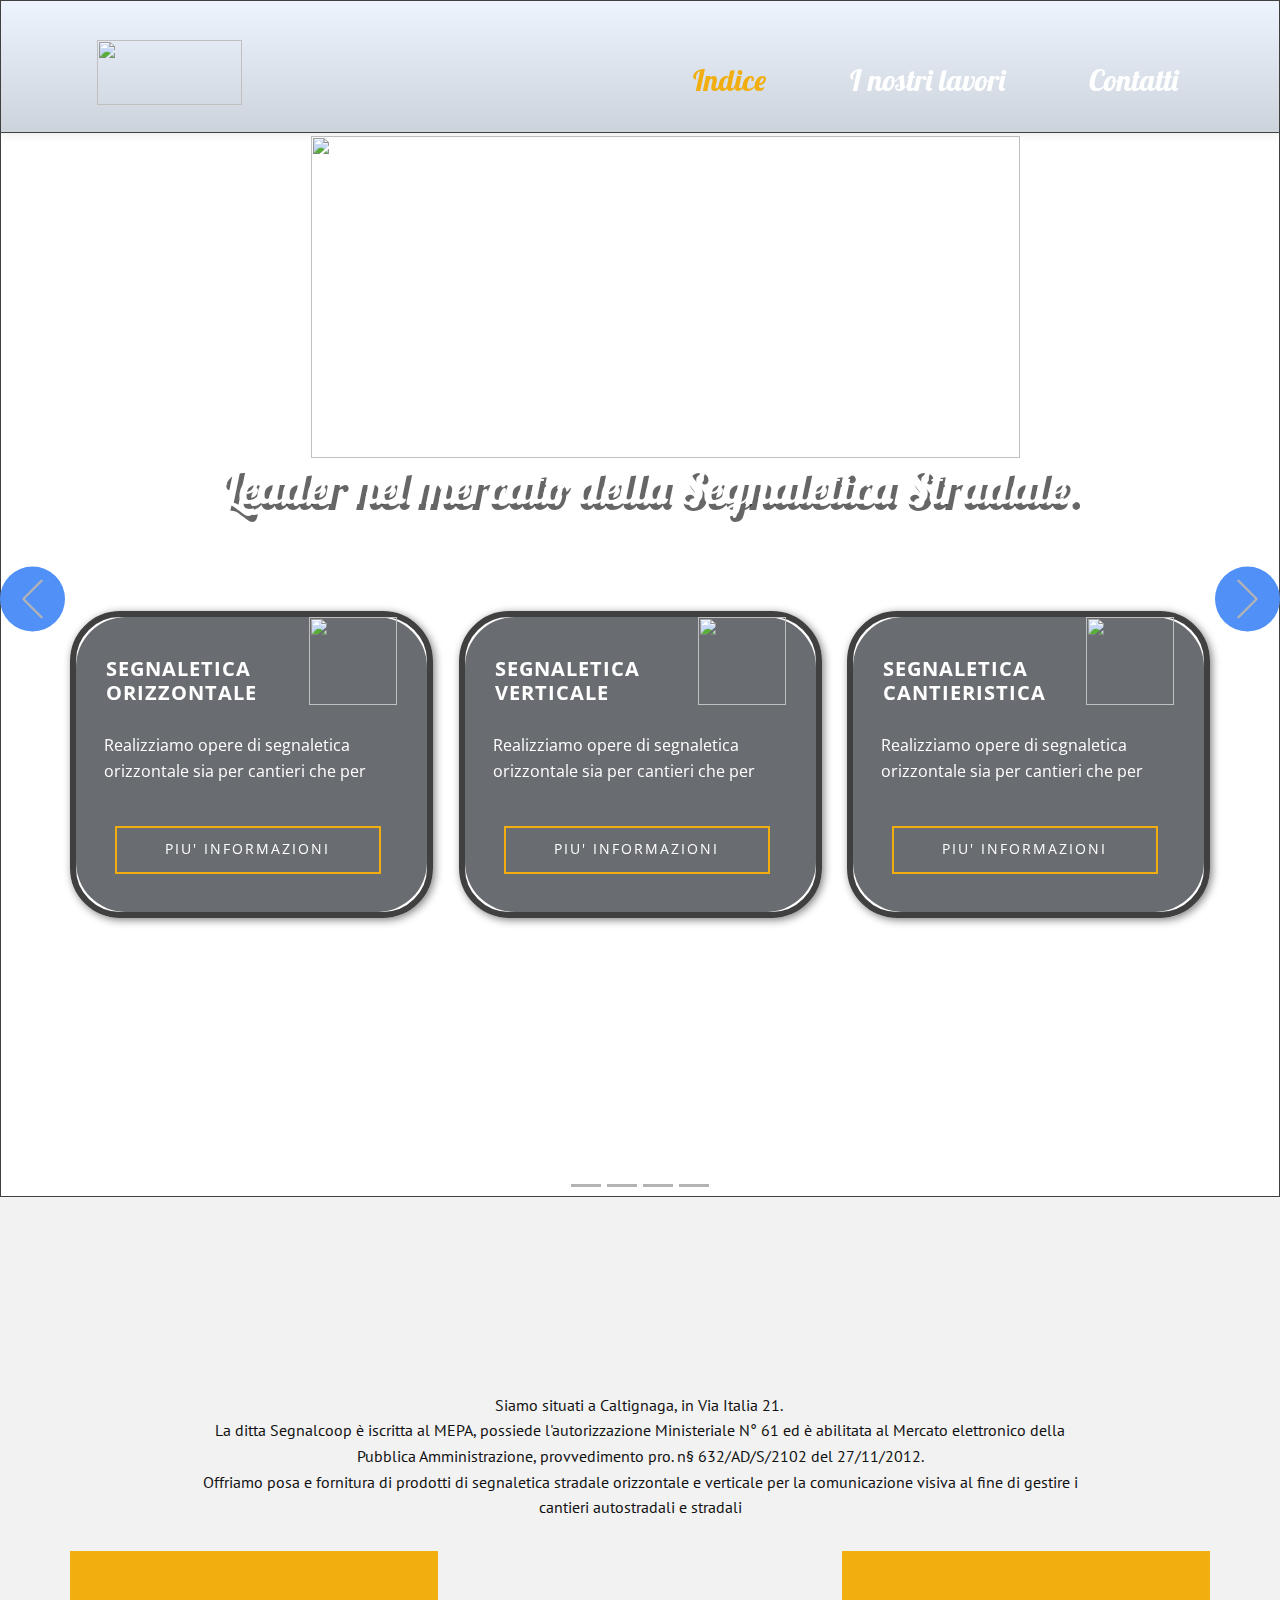
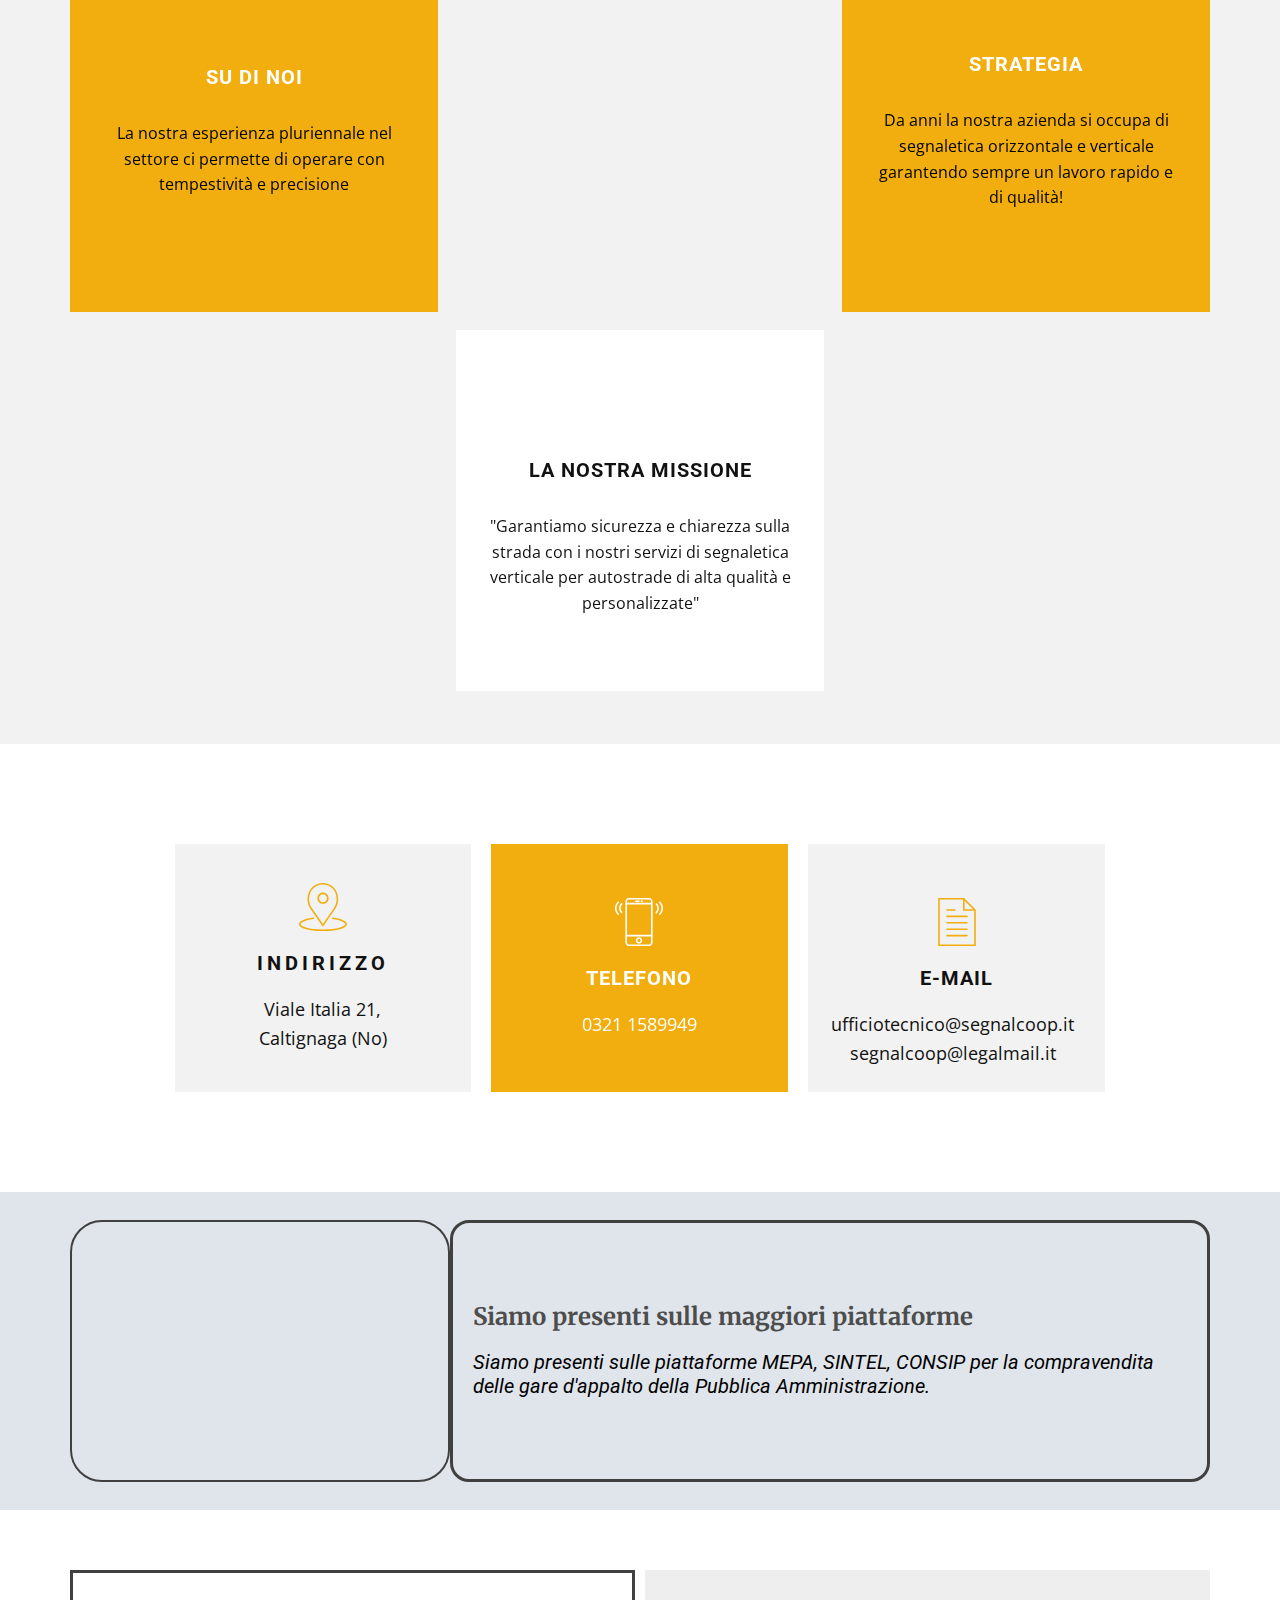
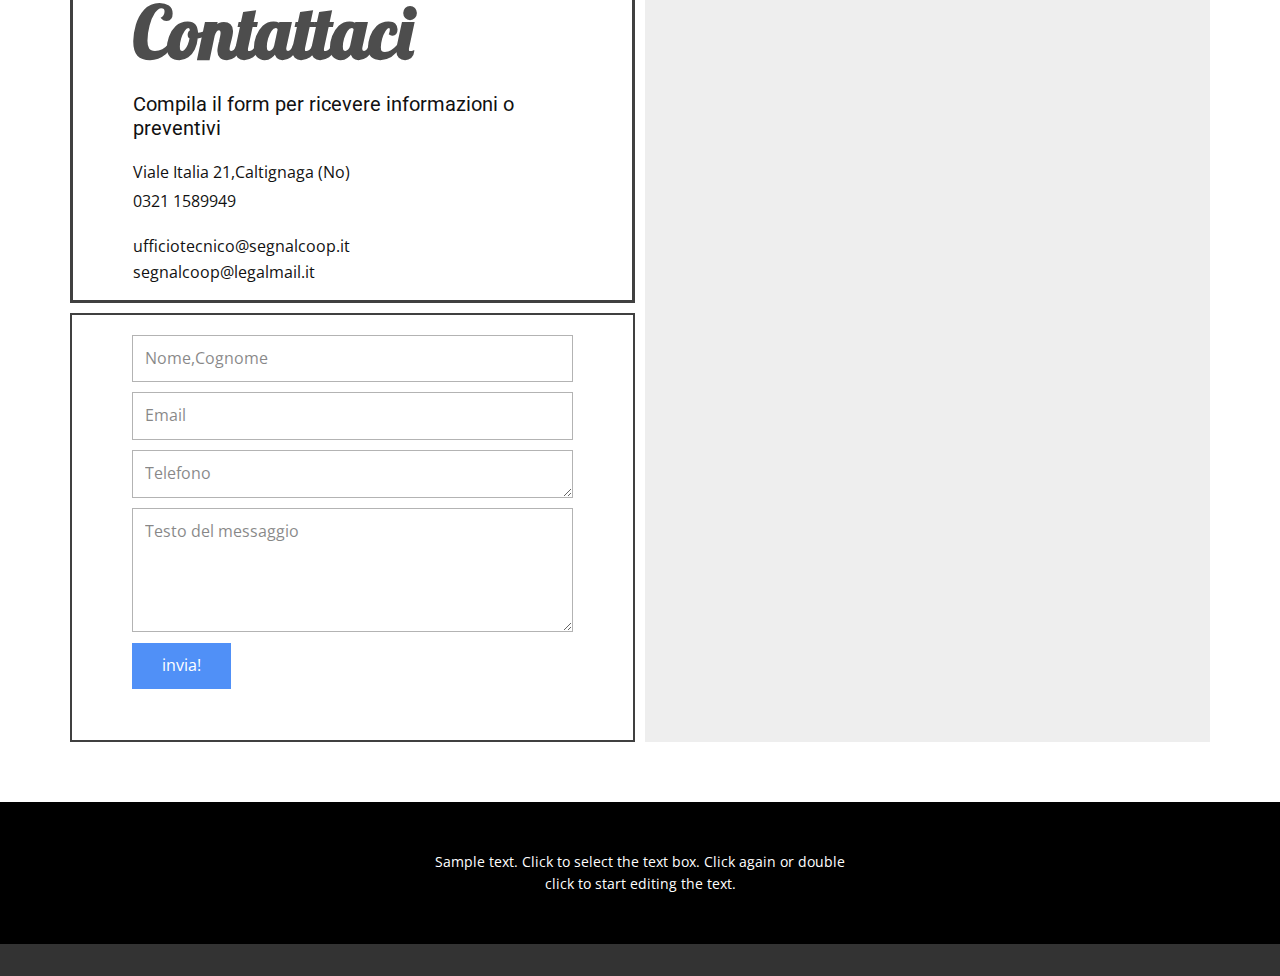
==== index.html @ ff4f026e "Add files via upload" ====
<!DOCTYPE html>
<html style="font-size: 16px;" lang="it"><head>
    <meta name="viewport" content="width=device-width, initial-scale=1.0">
    <meta charset="utf-8">
    <meta name="keywords" content="​Thoughtful, collaborative and insightful, ​Creates Unique Design and Construction According to Clients’ Needs, ​Wood Truss Systems, Responsive Pricing​ Table, $ 30, $ 60, Building Company, Read what our customers say">
    <meta name="description" content="">
    <title>Home</title>
    <link rel="stylesheet" href="nicepage.css" media="screen">
<link rel="stylesheet" href="Home.css" media="screen">
    <script class="u-script" type="text/javascript" src="jquery.js" defer=""></script>
    <script class="u-script" type="text/javascript" src="nicepage.js" defer=""></script>
    <meta name="generator" content="Nicepage 5.3.6, nicepage.com">
    <meta name="referrer" content="origin">
    <link id="u-theme-google-font" rel="stylesheet" href="https://fonts.googleapis.com/css?family=Roboto:100,100i,300,300i,400,400i,500,500i,700,700i,900,900i|Open+Sans:300,300i,400,400i,500,500i,600,600i,700,700i,800,800i">
    <link id="u-page-google-font" rel="stylesheet" href="https://fonts.googleapis.com/css?family=Lobster:400|Open+Sans:300,300i,400,400i,500,500i,600,600i,700,700i,800,800i|Roboto:100,100i,300,300i,400,400i,500,500i,700,700i,900,900i|PT+Sans:400,400i,700,700i|Merriweather:300,300i,400,400i,700,700i,900,900i">
    
    
    
    
    
    
    
    
    <script type="application/ld+json">{
		"@context": "http://schema.org",
		"@type": "Organization",
		"name": "",
		"logo": "images/Scoop_Logo14.png"
}</script>
    <meta name="theme-color" content="#5090f7">
    <meta property="og:title" content="Home">
    <meta property="og:type" content="website">
  </head>
  <body data-home-page="Home.html" data-home-page-title="Home" class="u-body u-overlap u-overlap-contrast u-xl-mode" data-lang="it"><header class="u-border-1 u-border-grey-75 u-box-shadow u-clearfix u-gradient u-header u-sticky u-sticky-3e7e u-header" id="sec-75b6"><div class="u-clearfix u-sheet u-sheet-1">
        <nav class="u-menu u-menu-one-level u-offcanvas u-menu-1" data-responsive-from="SM">
          <div class="menu-collapse u-custom-font u-font-lobster" style="font-size: 1.875rem; letter-spacing: 0px;">
            <a class="u-button-style u-custom-left-right-menu-spacing u-custom-padding-bottom u-custom-text-color u-custom-text-shadow u-custom-text-shadow-blur u-custom-text-shadow-color u-custom-text-shadow-transparency u-custom-text-shadow-x u-custom-text-shadow-y u-custom-top-bottom-menu-spacing u-nav-link u-text-active-palette-1-base u-text-hover-palette-2-base" href="#" style="padding: 8px 148px; font-size: calc(1em + 16px);">
              <svg class="u-svg-link" viewBox="0 0 24 24"><use xmlns:xlink="http://www.w3.org/1999/xlink" xlink:href="#menu-hamburger"></use></svg>
              <svg class="u-svg-content" version="1.1" id="menu-hamburger" viewBox="0 0 16 16" x="0px" y="0px" xmlns:xlink="http://www.w3.org/1999/xlink" xmlns="http://www.w3.org/2000/svg"><g><rect y="1" width="16" height="2"></rect><rect y="7" width="16" height="2"></rect><rect y="13" width="16" height="2"></rect>
</g></svg>
            </a>
          </div>
          <div class="u-custom-menu u-nav-container">
            <ul class="u-custom-font u-font-lobster u-nav u-spacing-20 u-unstyled u-nav-1"><li class="u-nav-item"><a class="u-border-active-palette-1-base u-border-hover-palette-1-base u-button-style u-nav-link u-text-active-palette-3-base u-text-hover-palette-3-light-2 u-text-white" href="Home.html" style="padding: 10px 32px;">Indice</a>
</li><li class="u-nav-item"><a class="u-border-active-palette-1-base u-border-hover-palette-1-base u-button-style u-nav-link u-text-active-palette-3-base u-text-hover-palette-3-light-2 u-text-white" href="I-nostri-lavori.html" style="padding: 10px 32px;">I nostri lavori</a>
</li><li class="u-nav-item"><a class="u-border-active-palette-1-base u-border-hover-palette-1-base u-button-style u-nav-link u-text-active-palette-3-base u-text-hover-palette-3-light-2 u-text-white" href="Contatti.html" style="padding: 10px 32px;">Contatti</a>
</li></ul>
          </div>
          <div class="u-custom-menu u-nav-container-collapse">
            <div class="u-black u-container-style u-inner-container-layout u-opacity u-opacity-95 u-sidenav">
              <div class="u-inner-container-layout u-sidenav-overflow">
                <div class="u-menu-close"></div>
                <ul class="u-align-center u-nav u-popupmenu-items u-unstyled u-nav-2"><li class="u-nav-item"><a class="u-button-style u-nav-link" href="Home.html">Indice</a>
</li><li class="u-nav-item"><a class="u-button-style u-nav-link" href="I-nostri-lavori.html">I nostri lavori</a>
</li><li class="u-nav-item"><a class="u-button-style u-nav-link" href="Contatti.html">Contatti</a>
</li></ul>
              </div>
            </div>
            <div class="u-black u-menu-overlay u-opacity u-opacity-70"></div>
          </div>
        </nav>
        <a href="https://nicepage.com" class="u-image u-logo u-image-1" data-image-width="433" data-image-height="197" title="www.google.com">
          <img src="images/Scoop_Logo14.png" class="u-logo-image u-logo-image-1">
        </a>
      </div><style class="u-sticky-style" data-style-id="3e7e">.u-sticky-fixed.u-sticky-3e7e:before, .u-body.u-sticky-fixed .u-sticky-3e7e:before {
borders: top right bottom left !important; border-color: #404040 !important; border-width: 2px !important
}</style></header>
    <section class="u-carousel u-hidden-sm u-hidden-xs u-slide u-block-60f5-1" id="carousel_5df2" data-interval="5000" data-u-ride="carousel">
      <ol class="u-absolute-hcenter u-carousel-indicators u-hidden-sm u-hidden-xs u-block-60f5-2">
        <li data-u-target="#carousel_5df2" class="u-active u-grey-30" data-u-slide-to="0"></li>
        <li data-u-target="#carousel_5df2" class="u-grey-30" data-u-slide-to="1"></li>
        <li data-u-target="#carousel_5df2" class="u-grey-30" data-u-slide-to="2"></li>
        <li data-u-target="#carousel_5df2" class="u-grey-30" data-u-slide-to="3"></li>
      </ol>
      <div class="u-carousel-inner" role="listbox">
        <div class="u-active u-align-center u-border-1 u-border-grey-75 u-carousel-item u-clearfix u-image u-image-contain u-section-1-1" src="" data-image-width="2016" data-image-height="1512">
          <div class="u-clearfix u-sheet u-sheet-1">
            <img class="u-image u-image-contain u-image-default u-preserve-proportions u-image-1" src="images/Scoop_Logo14.png" alt="" data-image-width="433" data-image-height="197">
            <h2 class="u-align-left u-text u-text-custom-color-1 u-text-1" data-animation-name="" data-animation-duration="0" data-animation-direction="">Leader nel mercato della Segnaletica Stradale.<br>
            </h2>
            <div class="u-expanded-width u-list u-list-1">
              <div class="u-repeater u-repeater-1">
                <div class="u-border-6 u-border-grey-75 u-container-style u-list-item u-opacity u-opacity-70 u-palette-5-dark-3 u-radius-50 u-repeater-item u-shape-round u-list-item-1" data-animation-name="zoomIn" data-animation-duration="2000" data-animation-direction="">
                  <div class="u-container-layout u-similar-container u-container-layout-1"><span class="u-file-icon u-icon u-icon-1"><img src="images/502007.png" alt=""></span>
                    <h4 class="u-custom-font u-font-open-sans u-text u-text-2">segnaletica orizzontale</h4>
                    <p class="u-text u-text-3">Realizziamo opere di segnaletica orizzontale sia per cantieri che per&nbsp;</p>
                    <p class="u-align-center u-hidden-lg u-hidden-md u-hidden-xl u-text u-text-4"> Leader nel mercato della Segnaletica Stradale.</p>
                    <a href="https://nicepage.cc" class="u-border-2 u-border-palette-3-base u-btn u-btn-rectangle u-button-style u-text-body-alt-color u-btn-1"> piu' informazioni</a>
                  </div>
                </div>
                <div class="u-border-6 u-border-grey-75 u-container-style u-list-item u-opacity u-opacity-70 u-palette-5-dark-3 u-radius-50 u-repeater-item u-shape-round u-video-cover u-list-item-2" data-animation-name="zoomIn" data-animation-duration="2000" data-animation-direction="">
                  <div class="u-container-layout u-similar-container u-container-layout-2"><span class="u-file-icon u-icon u-icon-2"><img src="images/3952551.png" alt=""></span>
                    <h4 class="u-custom-font u-font-open-sans u-text u-text-5">segnaletica<br>verticale
                    </h4>
                    <p class="u-text u-text-6"> Realizziamo opere di segnaletica orizzontale sia per cantieri che per&nbsp;</p>
                    <p class="u-align-center u-hidden-lg u-hidden-md u-hidden-xl u-text u-text-7"> Leader nel mercato della Segnaletica Stradale.</p>
                    <a href="https://nicepage.cc" class="u-border-2 u-border-palette-3-base u-btn u-btn-rectangle u-button-style u-text-body-alt-color u-btn-2"> piu' informazioni</a>
                  </div>
                </div>
                <div class="u-border-6 u-border-grey-75 u-container-style u-list-item u-opacity u-opacity-70 u-palette-5-dark-3 u-radius-50 u-repeater-item u-shape-round u-video-cover u-list-item-3" data-animation-name="zoomIn" data-animation-duration="2000" data-animation-direction="">
                  <div class="u-container-layout u-similar-container u-container-layout-3"><span class="u-file-icon u-icon u-icon-3"><img src="images/7174202.png" alt=""></span>
                    <h4 class="u-custom-font u-font-open-sans u-text u-text-8">segnaletica<br>cantieristica
                    </h4>
                    <p class="u-text u-text-9"> Realizziamo opere di segnaletica orizzontale sia per cantieri che per&nbsp;</p>
                    <p class="u-align-center u-hidden-lg u-hidden-md u-hidden-xl u-text u-text-10"> Leader nel mercato della Segnaletica Stradale.</p>
                    <a href="https://nicepage.cc" class="u-border-2 u-border-palette-3-base u-btn u-btn-rectangle u-button-style u-text-body-alt-color u-btn-3"> piu' informazioni</a>
                  </div>
                </div>
              </div>
            </div>
          </div>
        </div>
        <div class="u-align-center u-border-2 u-border-grey-75 u-carousel-item u-clearfix u-image u-section-1-2" src="" data-image-width="848" data-image-height="450">
          <div class="u-clearfix u-sheet u-sheet-1">
            <h2 class="u-text u-text-default u-text-white u-text-1">Segnalcoop</h2>
            <h2 class="u-align-left u-text u-text-custom-color-1 u-text-2">Leader nel mercato della Segnaletica Stradale.<br>
              <br>
            </h2>
            <div class="u-expanded-width u-hidden-sm u-hidden-xs u-list u-list-1">
              <div class="u-repeater u-repeater-1">
                <div class="u-border-6 u-border-grey-75 u-container-style u-list-item u-opacity u-opacity-70 u-palette-5-dark-3 u-radius-50 u-repeater-item u-shape-round u-list-item-1" data-animation-name="zoomIn" data-animation-duration="2000" data-animation-direction="">
                  <div class="u-container-layout u-similar-container u-valign-bottom u-container-layout-1"><span class="u-file-icon u-icon u-icon-1"><img src="images/502007.png" alt=""></span>
                    <h4 class="u-custom-font u-font-open-sans u-text u-text-3">segnaletica orizzontale</h4>
                    <p class="u-text u-text-4">Realizziamo opere di segnaletica orizzontale sia per cantieri che per&nbsp;</p>
                    <a href="https://nicepage.me" class="u-border-2 u-border-palette-3-base u-btn u-btn-rectangle u-button-style u-none u-text-body-alt-color u-btn-1">piu' informazioni</a>
                  </div>
                </div>
                <div class="u-border-6 u-border-grey-75 u-container-style u-list-item u-opacity u-opacity-70 u-palette-5-dark-3 u-radius-50 u-repeater-item u-shape-round u-video-cover u-list-item-2" data-animation-name="zoomIn" data-animation-duration="2000" data-animation-direction="">
                  <div class="u-container-layout u-similar-container u-valign-bottom u-container-layout-2"><span class="u-file-icon u-icon u-icon-2"><img src="images/3952551.png" alt=""></span>
                    <h4 class="u-custom-font u-font-open-sans u-text u-text-5">segnaletica<br>verticale
                    </h4>
                    <p class="u-text u-text-6"> Realizziamo opere di segnaletica orizzontale sia per cantieri che per&nbsp;</p>
                    <a href="https://nicepage.cc" class="u-border-2 u-border-palette-3-base u-btn u-btn-rectangle u-button-style u-text-body-alt-color u-btn-2"> piu' informazioni</a>
                  </div>
                </div>
                <div class="u-border-6 u-border-grey-75 u-container-style u-list-item u-opacity u-opacity-70 u-palette-5-dark-3 u-radius-50 u-repeater-item u-shape-round u-video-cover u-list-item-3" data-animation-name="zoomIn" data-animation-duration="2000" data-animation-direction="">
                  <div class="u-container-layout u-similar-container u-valign-bottom u-container-layout-3"><span class="u-file-icon u-icon u-icon-3"><img src="images/7174202.png" alt=""></span>
                    <h4 class="u-custom-font u-font-open-sans u-text u-text-7">segnaletica<br>cantieristica
                    </h4>
                    <p class="u-text u-text-8"> Realizziamo opere di segnaletica orizzontale sia per cantieri che per&nbsp;</p>
                    <a href="https://nicepage.com/html-templates" class="u-border-2 u-border-palette-3-base u-btn u-btn-rectangle u-button-style u-text-body-alt-color u-btn-3"> piu' informazioni</a>
                  </div>
                </div>
              </div>
            </div>
          </div>
        </div>
        <div class="u-align-center u-carousel-item u-clearfix u-image u-shading u-section-1-3" src="" data-image-width="2048" data-image-height="1152">
          <div class="u-clearfix u-sheet u-sheet-1">
            <h2 class="u-hidden-sm u-hidden-xs u-text u-text-default u-text-1">Segnalcoop</h2>
            <h2 class="u-align-left u-hidden-sm u-hidden-xs u-text u-text-custom-color-1 u-text-2">Leader nel mercato della Segnaletica Stradale.<br>
              <br>
            </h2>
            <div class="u-expanded-width u-list u-list-1">
              <div class="u-repeater u-repeater-1">
                <div class="u-border-6 u-border-grey-75 u-container-style u-list-item u-opacity u-opacity-70 u-palette-5-dark-3 u-radius-50 u-repeater-item u-shape-round u-list-item-1" data-animation-name="zoomIn" data-animation-duration="2000" data-animation-direction="">
                  <div class="u-container-layout u-similar-container u-valign-bottom u-container-layout-1"><span class="u-file-icon u-icon u-icon-1"><img src="images/502007.png" alt=""></span>
                    <h4 class="u-custom-font u-font-open-sans u-text u-text-3">segnaletica orizzontale</h4>
                    <p class="u-text u-text-4">Realizziamo opere di segnaletica orizzontale sia per cantieri che per&nbsp;</p>
                    <a href="https://nicepage.me" class="u-border-2 u-border-palette-3-base u-btn u-btn-rectangle u-button-style u-none u-text-body-alt-color u-btn-1">piu' informazioni</a>
                  </div>
                </div>
                <div class="u-border-6 u-border-grey-75 u-container-style u-list-item u-opacity u-opacity-70 u-palette-5-dark-3 u-radius-50 u-repeater-item u-shape-round u-video-cover u-list-item-2" data-animation-name="zoomIn" data-animation-duration="2000" data-animation-direction="">
                  <div class="u-container-layout u-similar-container u-valign-bottom u-container-layout-2"><span class="u-file-icon u-icon u-icon-2"><img src="images/3952551.png" alt=""></span>
                    <h4 class="u-custom-font u-font-open-sans u-text u-text-5">segnaletica<br>verticale
                    </h4>
                    <p class="u-text u-text-6"> Realizziamo opere di segnaletica orizzontale sia per cantieri che per&nbsp;</p>
                    <a href="https://nicepage.cc" class="u-border-2 u-border-palette-3-base u-btn u-btn-rectangle u-button-style u-text-body-alt-color u-btn-2"> piu' informazioni</a>
                  </div>
                </div>
                <div class="u-border-6 u-border-grey-75 u-container-style u-list-item u-opacity u-opacity-70 u-palette-5-dark-3 u-radius-50 u-repeater-item u-shape-round u-video-cover u-list-item-3" data-animation-name="zoomIn" data-animation-duration="2000" data-animation-direction="">
                  <div class="u-container-layout u-similar-container u-valign-bottom u-container-layout-3"><span class="u-file-icon u-icon u-icon-3"><img src="images/7174202.png" alt=""></span>
                    <h4 class="u-custom-font u-font-open-sans u-text u-text-7">segnaletica<br>cantieristica
                    </h4>
                    <p class="u-text u-text-8"> Realizziamo opere di segnaletica orizzontale sia per cantieri che per&nbsp;</p>
                    <a href="https://nicepage.com/html-templates" class="u-border-2 u-border-palette-3-base u-btn u-btn-rectangle u-button-style u-text-body-alt-color u-btn-3"> piu' informazioni</a>
                  </div>
                </div>
              </div>
            </div>
          </div>
        </div>
        <div class="u-align-center u-carousel-item u-clearfix u-image u-shading u-section-1-4" src="" data-image-width="2016" data-image-height="1512">
          <div class="u-clearfix u-sheet u-sheet-1">
            <h2 class="u-text u-text-default u-text-1">Segnalcoop</h2>
            <h2 class="u-align-left u-text u-text-custom-color-1 u-text-2" data-animation-name="" data-animation-duration="0" data-animation-direction="">Leader nel mercato della Segnaletica Stradale.<br>
              <br>
            </h2>
            <div class="u-expanded-width u-hidden-sm u-hidden-xs u-list u-list-1">
              <div class="u-repeater u-repeater-1">
                <div class="u-border-6 u-border-grey-75 u-container-style u-list-item u-opacity u-opacity-70 u-palette-5-dark-3 u-radius-50 u-repeater-item u-shape-round u-list-item-1" data-animation-name="zoomIn" data-animation-duration="2000" data-animation-direction="">
                  <div class="u-container-layout u-similar-container u-valign-bottom u-container-layout-1"><span class="u-file-icon u-icon u-icon-1"><img src="images/502007.png" alt=""></span>
                    <h4 class="u-custom-font u-font-open-sans u-text u-text-3">segnaletica orizzontale</h4>
                    <p class="u-text u-text-4">Realizziamo opere di segnaletica orizzontale sia per cantieri che per&nbsp;</p>
                    <a href="https://nicepage.me" class="u-border-2 u-border-palette-3-base u-btn u-btn-rectangle u-button-style u-none u-text-body-alt-color u-btn-1">piu' informazioni</a>
                  </div>
                </div>
                <div class="u-border-6 u-border-grey-75 u-container-style u-list-item u-opacity u-opacity-70 u-palette-5-dark-3 u-radius-50 u-repeater-item u-shape-round u-video-cover u-list-item-2" data-animation-name="zoomIn" data-animation-duration="2000" data-animation-direction="">
                  <div class="u-container-layout u-similar-container u-valign-bottom u-container-layout-2"><span class="u-file-icon u-icon u-icon-2"><img src="images/3952551.png" alt=""></span>
                    <h4 class="u-custom-font u-font-open-sans u-text u-text-5">segnaletica<br>verticale
                    </h4>
                    <p class="u-text u-text-6"> Realizziamo opere di segnaletica orizzontale sia per cantieri che per&nbsp;</p>
                    <a href="https://nicepage.cc" class="u-border-2 u-border-palette-3-base u-btn u-btn-rectangle u-button-style u-text-body-alt-color u-btn-2"> piu' informazioni</a>
                  </div>
                </div>
                <div class="u-border-6 u-border-grey-75 u-container-style u-list-item u-opacity u-opacity-70 u-palette-5-dark-3 u-radius-50 u-repeater-item u-shape-round u-video-cover u-list-item-3" data-animation-name="zoomIn" data-animation-duration="2000" data-animation-direction="">
                  <div class="u-container-layout u-similar-container u-valign-bottom u-container-layout-3"><span class="u-file-icon u-icon u-icon-3"><img src="images/7174202.png" alt=""></span>
                    <h4 class="u-custom-font u-font-open-sans u-text u-text-7">segnaletica<br>cantieristica
                    </h4>
                    <p class="u-text u-text-8"> Realizziamo opere di segnaletica orizzontale sia per cantieri che per&nbsp;</p>
                    <a href="https://nicepage.com/html-templates" class="u-border-2 u-border-palette-3-base u-btn u-btn-rectangle u-button-style u-text-body-alt-color u-btn-3"> piu' informazioni</a>
                  </div>
                </div>
              </div>
            </div>
          </div>
        </div>
      </div>
      <a class="u-absolute-vcenter u-carousel-control u-carousel-control-prev u-hidden-sm u-hidden-xs u-icon-circle u-palette-1-base u-text-grey-30 u-block-60f5-3" href="#carousel_5df2" role="button" data-u-slide="prev">
        <span aria-hidden="true">
          <svg class="u-svg-link" viewBox="0 0 477.175 477.175"><path d="M145.188,238.575l215.5-215.5c5.3-5.3,5.3-13.8,0-19.1s-13.8-5.3-19.1,0l-225.1,225.1c-5.3,5.3-5.3,13.8,0,19.1l225.1,225
                    c2.6,2.6,6.1,4,9.5,4s6.9-1.3,9.5-4c5.3-5.3,5.3-13.8,0-19.1L145.188,238.575z"></path></svg>
        </span>
        <span class="sr-only">Previous</span>
      </a>
      <a class="u-absolute-vcenter u-carousel-control u-carousel-control-next u-hidden-sm u-hidden-xs u-icon-circle u-palette-1-base u-text-grey-30 u-block-60f5-4" href="#carousel_5df2" role="button" data-u-slide="next">
        <span aria-hidden="true">
          <svg class="u-svg-link" viewBox="0 0 477.175 477.175"><path d="M360.731,229.075l-225.1-225.1c-5.3-5.3-13.8-5.3-19.1,0s-5.3,13.8,0,19.1l215.5,215.5l-215.5,215.5
                    c-5.3,5.3-5.3,13.8,0,19.1c2.6,2.6,6.1,4,9.5,4c3.4,0,6.9-1.3,9.5-4l225.1-225.1C365.931,242.875,365.931,234.275,360.731,229.075z"></path></svg>
        </span>
        <span class="sr-only">Prossimo</span>
      </a>
    </section>
    <section class="u-align-center u-clearfix u-hidden-lg u-hidden-md u-hidden-xl u-image u-shading u-section-2" data-image-width="2016" data-image-height="1512" id="sec-01e6">
      <div class="u-clearfix u-sheet u-sheet-1">
        <h2 class="u-align-left u-hidden-lg u-hidden-xl u-text u-text-custom-color-1 u-text-1" data-animation-name="" data-animation-duration="0" data-animation-direction="">&nbsp; &nbsp; &nbsp; &nbsp; &nbsp; &nbsp; &nbsp;Leader&nbsp;<br>&nbsp; &nbsp; &nbsp; &nbsp; &nbsp; nel&nbsp; mercato<br>&nbsp; &nbsp; &nbsp; della&nbsp; &nbsp; &nbsp; &nbsp; &nbsp; &nbsp; &nbsp; &nbsp; &nbsp;Segnaletica<br>Stradale.<br>
        </h2>
      </div>
    </section>
    <section class="u-align-center u-border-2 u-border-grey-75 u-clearfix u-hidden-lg u-hidden-md u-hidden-xl u-image u-section-3" id="sec-e4e3" data-image-width="2016" data-image-height="1512">
      <div class="u-clearfix u-sheet u-sheet-1">
        <div class="u-expanded-width u-hidden-lg u-hidden-md u-hidden-xl u-list u-list-1">
          <div class="u-repeater u-repeater-1">
            <div class="u-border-6 u-border-grey-75 u-container-style u-list-item u-opacity u-opacity-70 u-palette-5-dark-3 u-radius-50 u-repeater-item u-shape-round u-list-item-1" data-animation-name="zoomIn" data-animation-duration="2000" data-animation-direction="" data-animation-delay="0">
              <div class="u-container-layout u-similar-container u-valign-bottom u-container-layout-1"><span class="u-file-icon u-icon u-icon-circle u-icon-1"><img src="images/7174202.png" alt=""></span>
                <h3 class="u-text u-text-1">SEGNALETICA ORIZZONTALE</h3>
                <p class="u-text u-text-default-lg u-text-default-md u-text-default-sm u-text-default-xl u-text-2"> Offriamo ai nostri clienti una gamma di prodotti che copre a 360° l'area della segnaletica stradale. </p>
                <a href="https://nicepage.cc" class="u-border-2 u-border-palette-3-base u-btn u-btn-rectangle u-button-style u-text-body-alt-color u-btn-1">+ informazioni</a>
              </div>
            </div>
            <div class="u-border-6 u-border-grey-75 u-container-style u-list-item u-opacity u-opacity-70 u-palette-5-dark-3 u-radius-50 u-repeater-item u-shape-round u-video-cover u-list-item-2" data-animation-name="zoomIn" data-animation-duration="2000" data-animation-direction="" data-animation-delay="0">
              <div class="u-container-layout u-similar-container u-valign-bottom u-container-layout-2"><span class="u-file-icon u-icon u-icon-circle u-icon-2"><img src="images/502007.png" alt=""></span>
                <h3 class="u-text u-text-3">SEGNALETICA VERTICALE</h3>
                <p class="u-text u-text-default-lg u-text-default-md u-text-default-sm u-text-default-xl u-text-4"> È grazie alla segnaletica stradale se l’autista al giorno d’oggi può sentirsi sicuro quando è al volante!<br>
                  <br>
                </p>
                <a href="https://nicepage.cc" class="u-border-2 u-border-palette-3-base u-btn u-btn-rectangle u-button-style u-text-body-alt-color u-btn-2">+ informazioni</a>
              </div>
            </div>
            <div class="u-border-6 u-border-grey-75 u-container-style u-list-item u-opacity u-opacity-70 u-palette-5-dark-3 u-radius-50 u-repeater-item u-shape-round u-video-cover u-list-item-3" data-animation-name="zoomIn" data-animation-duration="2000" data-animation-direction="" data-animation-delay="0">
              <div class="u-container-layout u-similar-container u-valign-bottom u-container-layout-3"><span class="u-file-icon u-icon u-icon-circle u-icon-3"><img src="images/2251341.png" alt=""></span>
                <h3 class="u-text u-text-5">SEGNALETICA DI CANTIERE</h3>
                <p class="u-text u-text-default-lg u-text-default-md u-text-default-sm u-text-default-xl u-text-6"> Per delimitare le tue aree di sosta con una vernice con una lunga durata ed ottima resistenza scegli la nostra segnaletica</p>
                <a href="https://nicepage.cc" class="u-border-2 u-border-palette-3-base u-btn u-btn-rectangle u-button-style u-text-body-alt-color u-btn-3">+ informazioni</a>
              </div>
            </div>
          </div>
        </div>
      </div>
    </section>
    <section class="u-align-center u-clearfix u-grey-5 u-section-4" id="carousel_03b4">
      <div class="u-clearfix u-sheet u-sheet-1">
        <h2 class="u-text u-text-default u-text-1" data-animation-name="customAnimationIn" data-animation-duration="1000" data-animation-direction="">Attrezzature e sistemi di sicurezza Stradale</h2>
        <p class="u-custom-font u-font-pt-sans u-text u-text-2">Siamo situati a Caltignaga, in Via Italia 21.&nbsp;<br>La ditta Segnalcoop è iscritta al MEPA, possiede l'autorizzazione Ministeriale N° 61 ed è abilitata al Mercato elettronico della Pubblica Amministrazione, provvedimento pro. n§ 632/AD/S/2102 del 27/11/2012.<br>Offriamo posa e fornitura di prodotti di segnaletica stradale orizzontale e verticale per la comunicazione visiva al fine di gestire i cantieri autostradali e stradali<br>
        </p>
        <div class="u-clearfix u-expanded-width u-gutter-18 u-layout-wrap u-layout-wrap-1">
          <div class="u-layout">
            <div class="u-layout-col">
              <div class="u-size-30">
                <div class="u-layout-row">
                  <div class="u-align-center u-container-style u-layout-cell u-left-cell u-palette-3-base u-shape-rectangle u-size-20 u-layout-cell-1" data-animation-name="zoomIn" data-animation-duration="2000" data-animation-direction="">
                    <div class="u-container-layout u-valign-middle u-container-layout-1">
                      <h3 class="u-text u-text-default u-text-3">su di noi</h3>
                      <p class="u-text u-text-black u-text-4"> La nostra esperienza pluriennale nel settore ci permette di operare con tempestività e precisione</p>
                    </div>
                  </div>
                  <div class="u-container-style u-image u-layout-cell u-size-20 u-image-1" data-image-width="2016" data-image-height="1512">
                    <div class="u-container-layout u-container-layout-2"></div>
                  </div>
                  <div class="u-align-center u-container-style u-layout-cell u-palette-3-base u-right-cell u-size-20 u-layout-cell-3" data-animation-name="zoomIn" data-animation-duration="2000" data-animation-direction="">
                    <div class="u-container-layout u-valign-middle u-container-layout-3">
                      <h3 class="u-text u-text-default u-text-5">strategia</h3>
                      <p class="u-text u-text-black u-text-6"> Da anni la nostra azienda si occupa di segnaletica orizzontale e verticale garantendo sempre un lavoro rapido e di qualità! </p>
                    </div>
                  </div>
                </div>
              </div>
              <div class="u-size-30">
                <div class="u-layout-row">
                  <div class="u-container-style u-image u-layout-cell u-left-cell u-size-20 u-image-2" data-image-width="1512" data-image-height="2016">
                    <div class="u-container-layout u-container-layout-4"></div>
                  </div>
                  <div class="u-align-center u-container-style u-layout-cell u-size-20 u-white u-layout-cell-5" data-animation-name="zoomIn" data-animation-duration="2000" data-animation-direction="">
                    <div class="u-container-layout u-container-layout-5">
                      <h3 class="u-text u-text-default u-text-7">la nostra missione</h3>
                      <p class="u-text u-text-8"> "Garantiamo sicurezza e chiarezza sulla strada con i nostri servizi di segnaletica verticale per autostrade di alta qualità e personalizzate"</p>
                    </div>
                  </div>
                  <div class="u-container-style u-image u-layout-cell u-right-cell u-size-20 u-image-3" data-image-width="1512" data-image-height="2016">
                    <div class="u-container-layout u-container-layout-6"></div>
                  </div>
                </div>
              </div>
            </div>
          </div>
        </div>
      </div>
    </section>
    <section class="u-align-center u-clearfix u-section-5" id="carousel_41a4">
      <div class="u-clearfix u-sheet u-valign-middle-xs u-sheet-1">
        <div class="u-clearfix u-gutter-20 u-layout-wrap u-layout-wrap-1">
          <div class="u-layout">
            <div class="u-layout-col">
              <div class="u-size-60">
                <div class="u-layout-row">
                  <div class="u-align-center u-container-style u-grey-5 u-layout-cell u-left-cell u-size-20 u-layout-cell-1">
                    <div class="u-container-layout u-valign-middle u-container-layout-1"><span class="u-icon u-icon-circle u-text-palette-3-base u-icon-1"><svg class="u-svg-link" preserveAspectRatio="xMidYMin slice" viewBox="0 0 60 60" style=""><use xmlns:xlink="http://www.w3.org/1999/xlink" xlink:href="#svg-851e"></use></svg><svg id="svg-851e" x="0px" y="0px" viewBox="0 0 60 60" style="enable-background:new 0 0 60 60;" class="u-svg-content"><g><path d="M30,26c3.86,0,7-3.141,7-7s-3.14-7-7-7s-7,3.141-7,7S26.14,26,30,26z M30,14c2.757,0,5,2.243,5,5s-2.243,5-5,5
		s-5-2.243-5-5S27.243,14,30,14z"></path><path d="M29.823,54.757L45.164,32.6c5.754-7.671,4.922-20.28-1.781-26.982C39.761,1.995,34.945,0,29.823,0
		s-9.938,1.995-13.56,5.617c-6.703,6.702-7.535,19.311-1.804,26.952L29.823,54.757z M17.677,7.031C20.922,3.787,25.235,2,29.823,2
		s8.901,1.787,12.146,5.031c6.05,6.049,6.795,17.437,1.573,24.399L29.823,51.243L16.082,31.4
		C10.882,24.468,11.628,13.08,17.677,7.031z"></path><path d="M42.117,43.007c-0.55-0.067-1.046,0.327-1.11,0.876s0.328,1.046,0.876,1.11C52.399,46.231,58,49.567,58,51.5
		c0,2.714-10.652,6.5-28,6.5S2,54.214,2,51.5c0-1.933,5.601-5.269,16.117-6.507c0.548-0.064,0.94-0.562,0.876-1.11
		c-0.065-0.549-0.561-0.945-1.11-0.876C7.354,44.247,0,47.739,0,51.5C0,55.724,10.305,60,30,60s30-4.276,30-8.5
		C60,47.739,52.646,44.247,42.117,43.007z"></path>
</g><g></g><g></g><g></g><g></g><g></g><g></g><g></g><g></g><g></g><g></g><g></g><g></g><g></g><g></g><g></g></svg></span>
                      <h5 class="u-text u-text-1">indirizzo</h5>
                      <p class="u-text u-text-2">Viale Italia 21,<br>Caltignaga (No)
                      </p>
                    </div>
                  </div>
                  <div class="u-align-center u-container-style u-layout-cell u-palette-3-base u-shape-rectangle u-size-20 u-layout-cell-2" data-animation-name="zoomIn" data-animation-duration="2000" data-animation-direction="">
                    <div class="u-container-layout u-valign-middle u-container-layout-2"><span class="u-icon u-icon-circle u-text-white u-icon-2"><svg class="u-svg-link" preserveAspectRatio="xMidYMin slice" viewBox="0 0 60 60" style=""><use xmlns:xlink="http://www.w3.org/1999/xlink" xlink:href="#svg-8ae9"></use></svg><svg id="svg-8ae9" x="0px" y="0px" viewBox="0 0 60 60" style="enable-background:new 0 0 60 60;" class="u-svg-content"><g><path d="M42.595,0H17.405C14.977,0,13,1.977,13,4.405v51.189C13,58.023,14.977,60,17.405,60h25.189C45.023,60,47,58.023,47,55.595
		V4.405C47,1.977,45.023,0,42.595,0z M15,8h30v38H15V8z M17.405,2h25.189C43.921,2,45,3.079,45,4.405V6H15V4.405
		C15,3.079,16.079,2,17.405,2z M42.595,58H17.405C16.079,58,15,56.921,15,55.595V48h30v7.595C45,56.921,43.921,58,42.595,58z"></path><path d="M30,49c-2.206,0-4,1.794-4,4s1.794,4,4,4s4-1.794,4-4S32.206,49,30,49z M30,55c-1.103,0-2-0.897-2-2s0.897-2,2-2
		s2,0.897,2,2S31.103,55,30,55z"></path><path d="M26,5h4c0.553,0,1-0.447,1-1s-0.447-1-1-1h-4c-0.553,0-1,0.447-1,1S25.447,5,26,5z"></path><path d="M33,5h1c0.553,0,1-0.447,1-1s-0.447-1-1-1h-1c-0.553,0-1,0.447-1,1S32.447,5,33,5z"></path><path d="M56.612,4.569c-0.391-0.391-1.023-0.391-1.414,0s-0.391,1.023,0,1.414c3.736,3.736,3.736,9.815,0,13.552
		c-0.391,0.391-0.391,1.023,0,1.414c0.195,0.195,0.451,0.293,0.707,0.293s0.512-0.098,0.707-0.293
		C61.128,16.434,61.128,9.085,56.612,4.569z"></path><path d="M52.401,6.845c-0.391-0.391-1.023-0.391-1.414,0s-0.391,1.023,0,1.414c1.237,1.237,1.918,2.885,1.918,4.639
		s-0.681,3.401-1.918,4.638c-0.391,0.391-0.391,1.023,0,1.414c0.195,0.195,0.451,0.293,0.707,0.293s0.512-0.098,0.707-0.293
		c1.615-1.614,2.504-3.764,2.504-6.052S54.017,8.459,52.401,6.845z"></path><path d="M4.802,5.983c0.391-0.391,0.391-1.023,0-1.414s-1.023-0.391-1.414,0c-4.516,4.516-4.516,11.864,0,16.38
		c0.195,0.195,0.451,0.293,0.707,0.293s0.512-0.098,0.707-0.293c0.391-0.391,0.391-1.023,0-1.414
		C1.065,15.799,1.065,9.72,4.802,5.983z"></path><path d="M9.013,6.569c-0.391-0.391-1.023-0.391-1.414,0c-1.615,1.614-2.504,3.764-2.504,6.052s0.889,4.438,2.504,6.053
		c0.195,0.195,0.451,0.293,0.707,0.293s0.512-0.098,0.707-0.293c0.391-0.391,0.391-1.023,0-1.414
		c-1.237-1.237-1.918-2.885-1.918-4.639S7.775,9.22,9.013,7.983C9.403,7.593,9.403,6.96,9.013,6.569z"></path>
</g><g></g><g></g><g></g><g></g><g></g><g></g><g></g><g></g><g></g><g></g><g></g><g></g><g></g><g></g><g></g></svg></span>
                      <h5 class="u-text u-text-3">telefono</h5>
                      <p class="u-text u-text-4">0321 1589949</p>
                    </div>
                  </div>
                  <div class="u-align-center u-container-style u-grey-5 u-layout-cell u-right-cell u-size-20 u-layout-cell-3">
                    <div class="u-container-layout u-container-layout-3"><span class="u-icon u-icon-circle u-text-palette-3-base u-icon-3"><svg class="u-svg-link" preserveAspectRatio="xMidYMin slice" viewBox="0 0 60 60" style=""><use xmlns:xlink="http://www.w3.org/1999/xlink" xlink:href="#svg-1f10"></use></svg><svg id="svg-1f10" x="0px" y="0px" viewBox="0 0 60 60" style="enable-background:new 0 0 60 60;" class="u-svg-content"><g><path d="M42.5,22h-25c-0.552,0-1,0.447-1,1s0.448,1,1,1h25c0.552,0,1-0.447,1-1S43.052,22,42.5,22z"></path><path d="M17.5,16h10c0.552,0,1-0.447,1-1s-0.448-1-1-1h-10c-0.552,0-1,0.447-1,1S16.948,16,17.5,16z"></path><path d="M42.5,30h-25c-0.552,0-1,0.447-1,1s0.448,1,1,1h25c0.552,0,1-0.447,1-1S43.052,30,42.5,30z"></path><path d="M42.5,38h-25c-0.552,0-1,0.447-1,1s0.448,1,1,1h25c0.552,0,1-0.447,1-1S43.052,38,42.5,38z"></path><path d="M42.5,46h-25c-0.552,0-1,0.447-1,1s0.448,1,1,1h25c0.552,0,1-0.447,1-1S43.052,46,42.5,46z"></path><path d="M38.914,0H6.5v60h47V14.586L38.914,0z M39.5,3.414L50.086,14H39.5V3.414z M8.5,58V2h29v14h14v42H8.5z"></path>
</g><g></g><g></g><g></g><g></g><g></g><g></g><g></g><g></g><g></g><g></g><g></g><g></g><g></g><g></g><g></g></svg></span>
                      <h5 class="u-text u-text-5">e-mail</h5>
                      <p class="u-text u-text-6">ufficiotecnico@segnalcoop.it<br>segnalcoop@legalmail.it
                      </p>
                    </div>
                  </div>
                </div>
              </div>
            </div>
          </div>
        </div>
      </div>
    </section>
    <section class="skrollable u-clearfix u-palette-5-light-2 u-section-6" id="carousel_72de">
      <div class="u-clearfix u-sheet u-sheet-1">
        <div class="u-clearfix u-expanded-width u-layout-wrap u-layout-wrap-1">
          <div class="u-layout">
            <div class="u-layout-row">
              <div class="u-align-center u-container-style u-image u-image-round u-layout-cell u-left-cell u-radius-32 u-size-20 u-image-1" data-image-width="555" data-image-height="315">
                <div class="u-border-2 u-border-grey-75 u-container-layout u-container-layout-1"></div>
              </div>
              <div class="u-container-style u-layout-cell u-radius-19 u-right-cell u-shape-round u-size-40 u-layout-cell-2">
                <div class="u-border-3 u-border-grey-75 u-container-layout u-valign-middle-lg u-valign-middle-md u-valign-middle-sm u-valign-middle-xl u-valign-top-xs u-container-layout-2">
                  <h2 class="u-custom-font u-font-merriweather u-text u-text-1">Siamo presenti sulle maggiori piattaforme</h2>
                  <h5 class="u-text u-text-black u-text-2">Siamo presenti sulle piattaforme MEPA, SINTEL, CONSIP per la compravendita delle gare d'appalto della Pubblica Amministrazione.<br>
                  </h5>
                </div>
              </div>
            </div>
          </div>
        </div>
      </div>
    </section>
    <section class="u-align-center u-clearfix u-section-7" id="sec-1d7b">
      <div class="u-clearfix u-sheet u-sheet-1">
        <div class="u-clearfix u-expanded-width u-gutter-10 u-layout-wrap u-layout-wrap-1">
          <div class="u-gutter-0 u-layout">
            <div class="u-layout-row">
              <div class="u-size-30">
                <div class="u-layout-col">
                  <div class="u-align-left u-container-style u-layout-cell u-left-cell u-size-30 u-layout-cell-1">
                    <div class="u-border-3 u-border-grey-75 u-container-layout u-container-layout-1">
                      <h2 class="u-text u-text-1">Contattaci</h2>
                      <h4 class="u-text u-text-2">Compila il form per ricevere informazioni o preventivi</h4>
                      <p class="u-text u-text-3"> Viale Italia 21,Caltignaga (No)</p>
                      <p class="u-text u-text-4"> 0321 1589949</p>
                      <p class="u-text u-text-5"> ufficiotecnico@segnalcoop.it<br>segnalcoop@legalmail.it
                      </p>
                    </div>
                  </div>
                  <div class="u-align-left u-container-style u-layout-cell u-left-cell u-size-30 u-layout-cell-2">
                    <div class="u-border-2 u-border-grey-75 u-container-layout u-valign-top u-container-layout-2">
                      <div class="u-form u-form-1">
                        <form action="https://forms.nicepagesrv.com/v2/form/process" class="u-clearfix u-form-spacing-10 u-form-vertical u-inner-form" style="padding: 10px" source="email" name="form-5">
                          <div class="u-form-group u-form-name u-label-none">
                            <label for="name-5359" class="u-label">Name</label>
                            <input type="text" placeholder="Nome,Cognome" id="name-5359" name="name" class="u-border-1 u-border-grey-30 u-input u-input-rectangle" required="">
                          </div>
                          <div class="u-form-email u-form-group u-label-none">
                            <label for="email-5359" class="u-label">Email</label>
                            <input type="email" placeholder="Email" id="email-5359" name="email" class="u-border-1 u-border-grey-30 u-input u-input-rectangle" required="">
                          </div>
                          <div class="u-form-group u-form-textarea u-label-none u-form-group-3">
                            <label for="textarea-ccc5" class="u-label">Area di Testo</label>
                            <textarea rows="1" cols="50" id="textarea-ccc5" name="textarea" class="u-border-1 u-border-grey-30 u-input u-input-rectangle" required="" placeholder="Telefono"></textarea>
                          </div>
                          <div class="u-form-group u-form-message u-label-none">
                            <label for="message-5359" class="u-label">Address</label>
                            <textarea placeholder="Testo del messaggio" rows="4" cols="50" id="message-5359" name="Testo del messaggio" class="u-border-1 u-border-grey-30 u-input u-input-rectangle" required=""></textarea>
                          </div>
                          <div class="u-form-group u-form-submit">
                            <a href="#" class="u-btn u-btn-submit u-button-style">invia!</a>
                            <input type="submit" value="submit" class="u-form-control-hidden">
                          </div>
                          <div class="u-form-send-message u-form-send-success">Thank you! Your message has been sent.</div>
                          <div class="u-form-send-error u-form-send-message">Unable to send your message. Please fix errors then try again.</div>
                          <input type="hidden" value="" name="recaptchaResponse">
                          <input type="hidden" name="formServices" value="1c53718bc5b96758f2259911ba36ea22">
                        </form>
                      </div>
                    </div>
                  </div>
                </div>
              </div>
              <div class="u-size-30">
                <div class="u-layout-col">
                  <div class="u-align-left u-container-style u-layout-cell u-right-cell u-size-60 u-layout-cell-3">
                    <div class="u-container-layout u-container-layout-3">
                      <div class="u-expanded u-grey-light-2 u-map">
                        <div class="embed-responsive">
                          <iframe class="embed-responsive-item" src="//maps.google.com/maps?output=embed&amp;q=Via%20Italia%2021%2C%20Caltignaga&amp;z=10&amp;t=m" data-map="JTdCJTIyYWRkcmVzcyUyMiUzQSUyMlZpYSUyMEl0YWxpYSUyMDIxJTJDJTIwQ2FsdGlnbmFnYSUyMiUyQyUyMnpvb20lMjIlM0ExMCUyQyUyMnR5cGVJZCUyMiUzQSUyMnJvYWQlMjIlMkMlMjJsYW5nJTIyJTNBJTIyJTIyJTdE"></iframe>
                        </div>
                      </div>
                    </div>
                  </div>
                </div>
              </div>
            </div>
          </div>
        </div>
      </div>
    </section>
    
    
    <footer class="u-align-center u-black u-clearfix u-footer u-footer" id="sec-9346"><div class="u-clearfix u-sheet u-sheet-1">
        <p class="u-small-text u-text u-text-variant u-text-1">Sample text. Click to select the text box. Click again or double click to start editing the text.</p>
      </div></footer>
    <section class="u-backlink u-clearfix u-grey-80">
   
    </section>
  
</body></html>
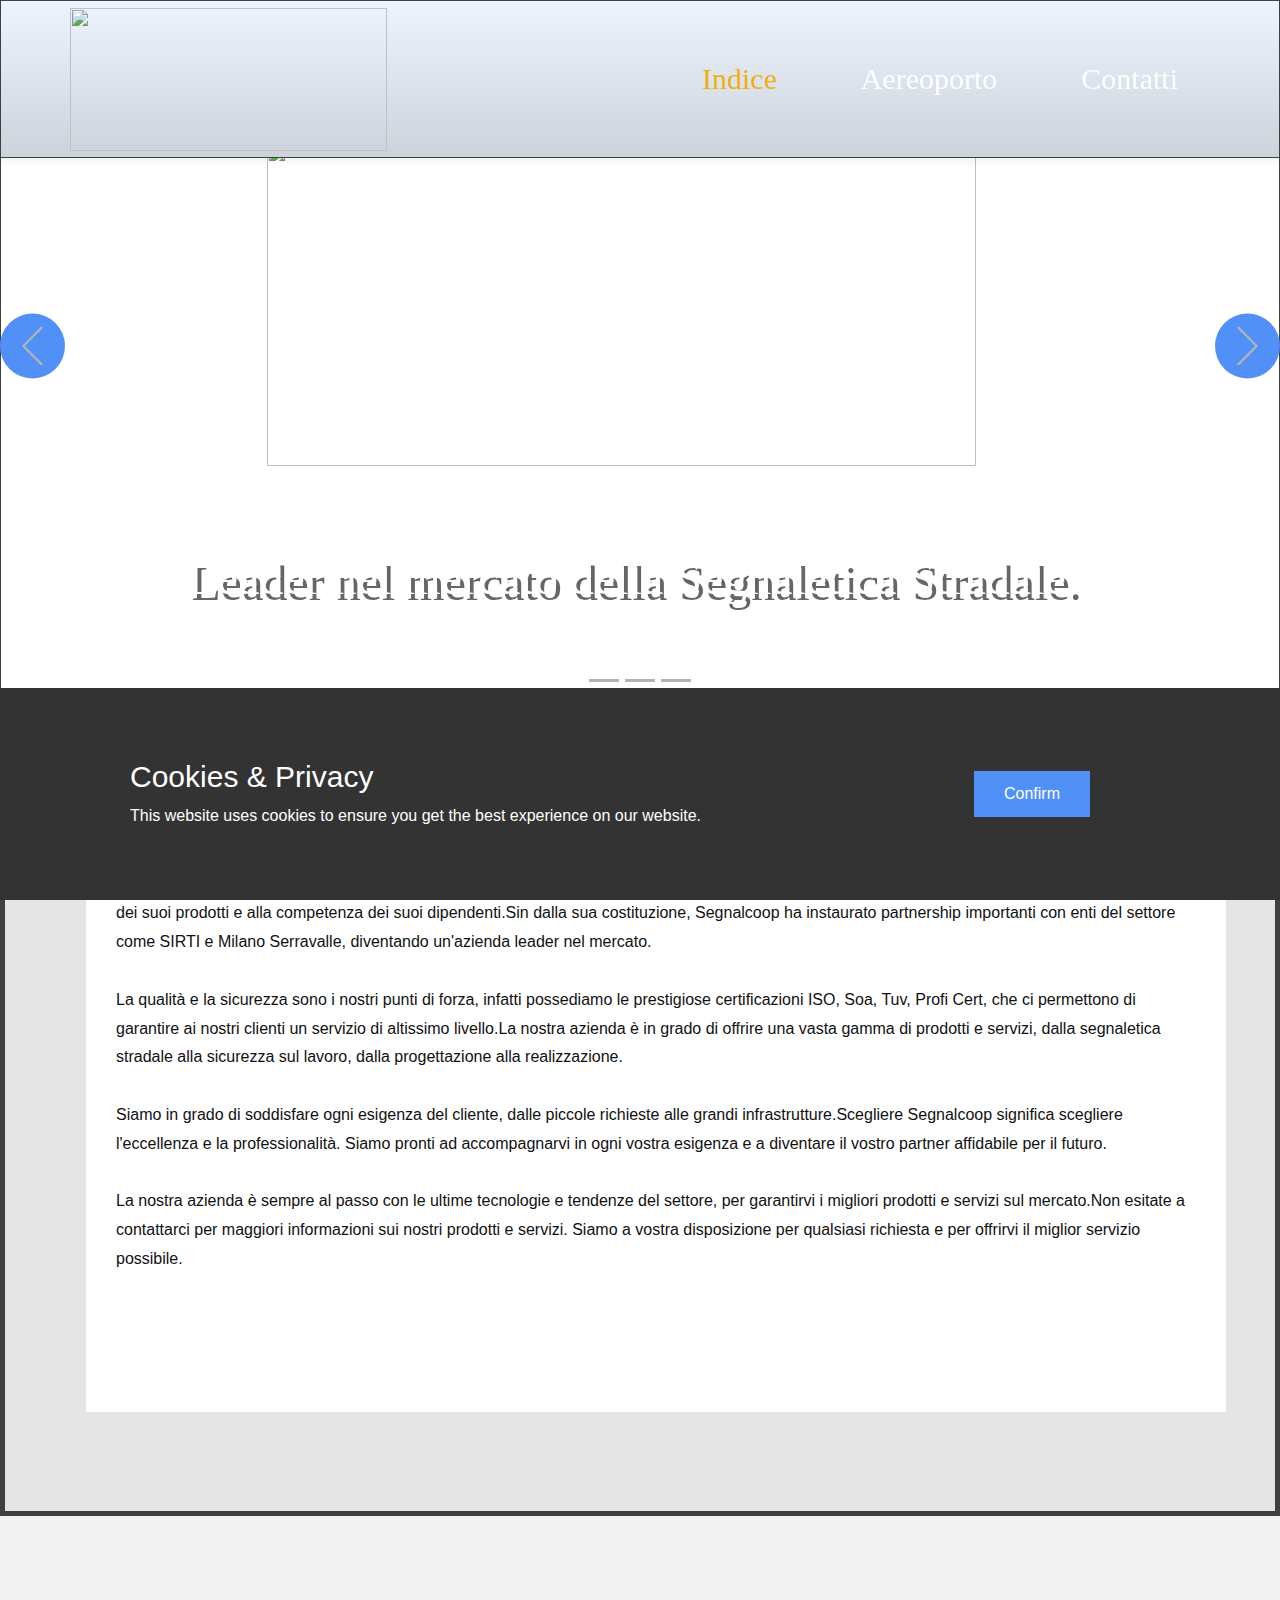
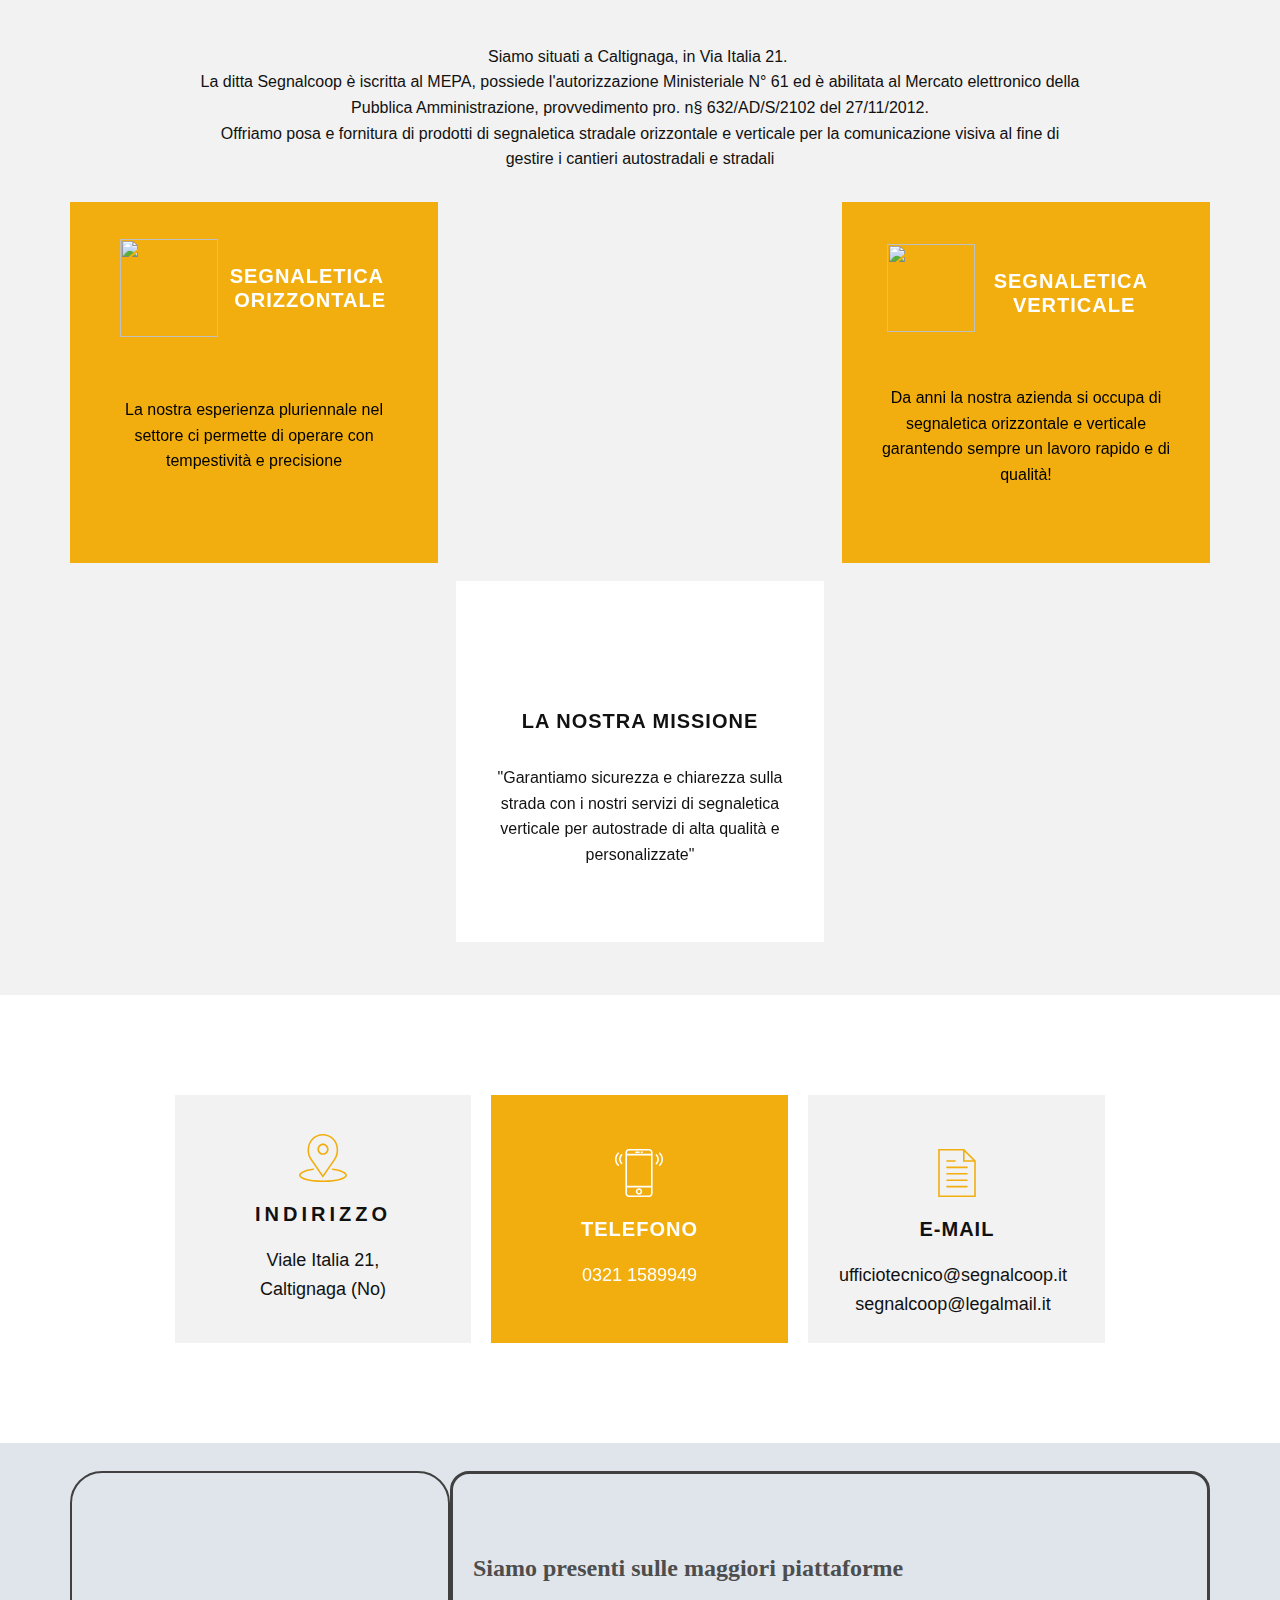
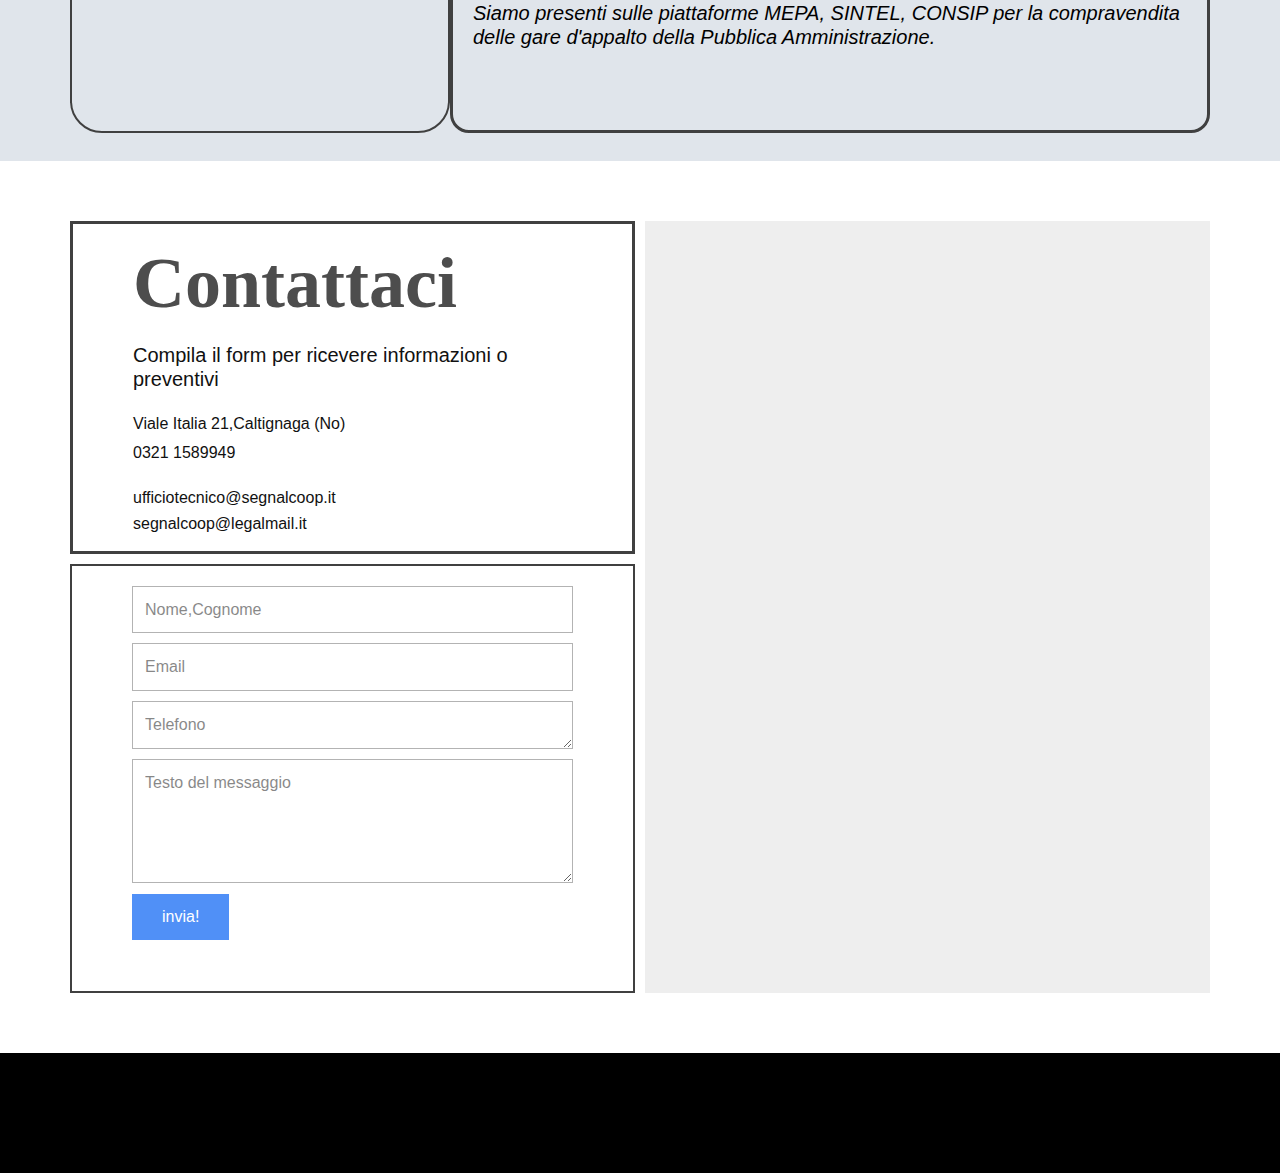
==== commit d62474ce: "Add files via upload" ====
--- a/index.html
+++ b/index.html
@@ -3,16 +3,16 @@
     <meta name="viewport" content="width=device-width, initial-scale=1.0">
     <meta charset="utf-8">
     <meta name="keywords" content="​Thoughtful, collaborative and insightful, ​Creates Unique Design and Construction According to Clients’ Needs, ​Wood Truss Systems, Responsive Pricing​ Table, $ 30, $ 60, Building Company, Read what our customers say">
-    <meta name="description" content="">
+    <meta name="description" content="Realizziamo striscioni stradali e segnaletica stradale orizzontale verticale, e di sicurezza in provincia di Vercelli, Milano, Torino, Alessandria,Verbano-Cusio-Ossola ">
     <title>Home</title>
-    <link rel="stylesheet" href="nicepage.css" media="screen">
+    <link rel="stylesheet" href="joepage.css" media="screen">
 <link rel="stylesheet" href="Home.css" media="screen">
     <script class="u-script" type="text/javascript" src="jquery.js" defer=""></script>
-    <script class="u-script" type="text/javascript" src="nicepage.js" defer=""></script>
-    <meta name="generator" content="Nicepage 5.3.6, nicepage.com">
+    <script class="u-script" type="text/javascript" src="joepage.js" defer=""></script>
+    <meta name="webdevel" content="Joerack X segnalcoop.it _ all rights reserved">
     <meta name="referrer" content="origin">
-    <link id="u-theme-google-font" rel="stylesheet" href="https://fonts.googleapis.com/css?family=Roboto:100,100i,300,300i,400,400i,500,500i,700,700i,900,900i|Open+Sans:300,300i,400,400i,500,500i,600,600i,700,700i,800,800i">
-    <link id="u-page-google-font" rel="stylesheet" href="https://fonts.googleapis.com/css?family=Lobster:400|Open+Sans:300,300i,400,400i,500,500i,600,600i,700,700i,800,800i|Roboto:100,100i,300,300i,400,400i,500,500i,700,700i,900,900i|PT+Sans:400,400i,700,700i|Merriweather:300,300i,400,400i,700,700i,900,900i">
+    <link id="u-theme-google-font" rel="stylesheet" href="fonts.css">
+    <link id="u-page-google-font" rel="stylesheet" href="Home-fonts.css">
     
     
     
@@ -24,14 +24,15 @@
     <script type="application/ld+json">{
 		"@context": "http://schema.org",
 		"@type": "Organization",
-		"name": "",
-		"logo": "images/Scoop_Logo14.png"
+		"name": "Site1",
+		"logo": "images/Scoop_Logo10.svg"
 }</script>
     <meta name="theme-color" content="#5090f7">
     <meta property="og:title" content="Home">
+    <meta property="og:description" content="Realizziamo striscioni stradali e segnaletica stradale orizzontale verticale, e di sicurezza in provincia di Vercelli, Milano, Torino, Alessandria,Verbano-Cusio-Ossola ">
     <meta property="og:type" content="website">
-  </head>
-  <body data-home-page="Home.html" data-home-page-title="Home" class="u-body u-overlap u-overlap-contrast u-xl-mode" data-lang="it"><header class="u-border-1 u-border-grey-75 u-box-shadow u-clearfix u-gradient u-header u-sticky u-sticky-3e7e u-header" id="sec-75b6"><div class="u-clearfix u-sheet u-sheet-1">
+  <meta data-intl-tel-input-cdn-path="intlTelInput/"></head>
+  <body data-home-page="Home.html" data-home-page-title="Home" class="u-body u-overlap u-xl-mode" data-lang="it"><header class="u-border-1 u-border-grey-75 u-box-shadow u-clearfix u-gradient u-header u-sticky u-sticky-3e7e u-header" id="sec-75b6"><div class="u-clearfix u-sheet u-sheet-1">
         <nav class="u-menu u-menu-one-level u-offcanvas u-menu-1" data-responsive-from="SM">
           <div class="menu-collapse u-custom-font u-font-lobster" style="font-size: 1.875rem; letter-spacing: 0px;">
             <a class="u-button-style u-custom-left-right-menu-spacing u-custom-padding-bottom u-custom-text-color u-custom-text-shadow u-custom-text-shadow-blur u-custom-text-shadow-color u-custom-text-shadow-transparency u-custom-text-shadow-x u-custom-text-shadow-y u-custom-top-bottom-menu-spacing u-nav-link u-text-active-palette-1-base u-text-hover-palette-2-base" href="#" style="padding: 8px 148px; font-size: calc(1em + 16px);">
@@ -42,7 +43,7 @@
           </div>
           <div class="u-custom-menu u-nav-container">
             <ul class="u-custom-font u-font-lobster u-nav u-spacing-20 u-unstyled u-nav-1"><li class="u-nav-item"><a class="u-border-active-palette-1-base u-border-hover-palette-1-base u-button-style u-nav-link u-text-active-palette-3-base u-text-hover-palette-3-light-2 u-text-white" href="Home.html" style="padding: 10px 32px;">Indice</a>
-</li><li class="u-nav-item"><a class="u-border-active-palette-1-base u-border-hover-palette-1-base u-button-style u-nav-link u-text-active-palette-3-base u-text-hover-palette-3-light-2 u-text-white" href="I-nostri-lavori.html" style="padding: 10px 32px;">I nostri lavori</a>
+</li><li class="u-nav-item"><a class="u-border-active-palette-1-base u-border-hover-palette-1-base u-button-style u-nav-link u-text-active-palette-3-base u-text-hover-palette-3-light-2 u-text-white" href="Aereoporto.html" style="padding: 10px 32px;">Aereoporto</a>
 </li><li class="u-nav-item"><a class="u-border-active-palette-1-base u-border-hover-palette-1-base u-button-style u-nav-link u-text-active-palette-3-base u-text-hover-palette-3-light-2 u-text-white" href="Contatti.html" style="padding: 10px 32px;">Contatti</a>
 </li></ul>
           </div>
@@ -51,7 +52,7 @@
               <div class="u-inner-container-layout u-sidenav-overflow">
                 <div class="u-menu-close"></div>
                 <ul class="u-align-center u-nav u-popupmenu-items u-unstyled u-nav-2"><li class="u-nav-item"><a class="u-button-style u-nav-link" href="Home.html">Indice</a>
-</li><li class="u-nav-item"><a class="u-button-style u-nav-link" href="I-nostri-lavori.html">I nostri lavori</a>
+</li><li class="u-nav-item"><a class="u-button-style u-nav-link" href="Aereoporto.html">Aereoporto</a>
 </li><li class="u-nav-item"><a class="u-button-style u-nav-link" href="Contatti.html">Contatti</a>
 </li></ul>
               </div>
@@ -59,8 +60,8 @@
             <div class="u-black u-menu-overlay u-opacity u-opacity-70"></div>
           </div>
         </nav>
-        <a href="https://nicepage.com" class="u-image u-logo u-image-1" data-image-width="433" data-image-height="197" title="www.google.com">
-          <img src="images/Scoop_Logo14.png" class="u-logo-image u-logo-image-1">
+        <a href="https://segnalcoop.it" class="u-image u-logo u-image-1" data-image-width="416" data-image-height="189" title="www.google.com">
+          <img src="images/Scoop_Logo10.svg" class="u-logo-image u-logo-image-1">
         </a>
       </div><style class="u-sticky-style" data-style-id="3e7e">.u-sticky-fixed.u-sticky-3e7e:before, .u-body.u-sticky-fixed .u-sticky-3e7e:before {
 borders: top right bottom left !important; border-color: #404040 !important; border-width: 2px !important
@@ -70,149 +71,25 @@
         <li data-u-target="#carousel_5df2" class="u-active u-grey-30" data-u-slide-to="0"></li>
         <li data-u-target="#carousel_5df2" class="u-grey-30" data-u-slide-to="1"></li>
         <li data-u-target="#carousel_5df2" class="u-grey-30" data-u-slide-to="2"></li>
-        <li data-u-target="#carousel_5df2" class="u-grey-30" data-u-slide-to="3"></li>
       </ol>
       <div class="u-carousel-inner" role="listbox">
-        <div class="u-active u-align-center u-border-1 u-border-grey-75 u-carousel-item u-clearfix u-image u-image-contain u-section-1-1" src="" data-image-width="2016" data-image-height="1512">
+        <div class="u-active u-align-center u-border-1 u-border-grey-75 u-carousel-item u-clearfix u-image u-section-1-1" src="" data-image-width="2016" data-image-height="1512">
+          <img class="u-image u-image-contain u-image-default u-preserve-proportions u-image-1" src="images/Scoop_Logo14.png" alt="" data-image-width="433" data-image-height="197">
+          <h2 class="u-align-left u-text u-text-custom-color-1 u-text-1" data-animation-name="" data-animation-duration="0" data-animation-direction="">Leader nel mercato della Segnaletica Stradale.<br>
+          </h2>
+        </div>
+        <div class="u-align-center u-carousel-item u-clearfix u-image u-section-1-2" src="" data-image-width="2016" data-image-height="1512">
+          <div class="u-clearfix u-sheet u-sheet-1">
+            <img class="u-image u-image-contain u-image-default u-preserve-proportions u-image-1" src="images/Scoop_Logo14.png" alt="" data-image-width="433" data-image-height="197">
+            <h2 class="u-align-left u-hidden-sm u-hidden-xs u-text u-text-custom-color-1 u-text-1">Leader nel mercato della Segnaletica Stradale.<br>
+            </h2>
+          </div>
+        </div>
+        <div class="u-align-center u-carousel-item u-clearfix u-image u-shading u-section-1-3" src="" data-image-width="2048" data-image-height="1152">
           <div class="u-clearfix u-sheet u-sheet-1">
             <img class="u-image u-image-contain u-image-default u-preserve-proportions u-image-1" src="images/Scoop_Logo14.png" alt="" data-image-width="433" data-image-height="197">
             <h2 class="u-align-left u-text u-text-custom-color-1 u-text-1" data-animation-name="" data-animation-duration="0" data-animation-direction="">Leader nel mercato della Segnaletica Stradale.<br>
             </h2>
-            <div class="u-expanded-width u-list u-list-1">
-              <div class="u-repeater u-repeater-1">
-                <div class="u-border-6 u-border-grey-75 u-container-style u-list-item u-opacity u-opacity-70 u-palette-5-dark-3 u-radius-50 u-repeater-item u-shape-round u-list-item-1" data-animation-name="zoomIn" data-animation-duration="2000" data-animation-direction="">
-                  <div class="u-container-layout u-similar-container u-container-layout-1"><span class="u-file-icon u-icon u-icon-1"><img src="images/502007.png" alt=""></span>
-                    <h4 class="u-custom-font u-font-open-sans u-text u-text-2">segnaletica orizzontale</h4>
-                    <p class="u-text u-text-3">Realizziamo opere di segnaletica orizzontale sia per cantieri che per&nbsp;</p>
-                    <p class="u-align-center u-hidden-lg u-hidden-md u-hidden-xl u-text u-text-4"> Leader nel mercato della Segnaletica Stradale.</p>
-                    <a href="https://nicepage.cc" class="u-border-2 u-border-palette-3-base u-btn u-btn-rectangle u-button-style u-text-body-alt-color u-btn-1"> piu' informazioni</a>
-                  </div>
-                </div>
-                <div class="u-border-6 u-border-grey-75 u-container-style u-list-item u-opacity u-opacity-70 u-palette-5-dark-3 u-radius-50 u-repeater-item u-shape-round u-video-cover u-list-item-2" data-animation-name="zoomIn" data-animation-duration="2000" data-animation-direction="">
-                  <div class="u-container-layout u-similar-container u-container-layout-2"><span class="u-file-icon u-icon u-icon-2"><img src="images/3952551.png" alt=""></span>
-                    <h4 class="u-custom-font u-font-open-sans u-text u-text-5">segnaletica<br>verticale
-                    </h4>
-                    <p class="u-text u-text-6"> Realizziamo opere di segnaletica orizzontale sia per cantieri che per&nbsp;</p>
-                    <p class="u-align-center u-hidden-lg u-hidden-md u-hidden-xl u-text u-text-7"> Leader nel mercato della Segnaletica Stradale.</p>
-                    <a href="https://nicepage.cc" class="u-border-2 u-border-palette-3-base u-btn u-btn-rectangle u-button-style u-text-body-alt-color u-btn-2"> piu' informazioni</a>
-                  </div>
-                </div>
-                <div class="u-border-6 u-border-grey-75 u-container-style u-list-item u-opacity u-opacity-70 u-palette-5-dark-3 u-radius-50 u-repeater-item u-shape-round u-video-cover u-list-item-3" data-animation-name="zoomIn" data-animation-duration="2000" data-animation-direction="">
-                  <div class="u-container-layout u-similar-container u-container-layout-3"><span class="u-file-icon u-icon u-icon-3"><img src="images/7174202.png" alt=""></span>
-                    <h4 class="u-custom-font u-font-open-sans u-text u-text-8">segnaletica<br>cantieristica
-                    </h4>
-                    <p class="u-text u-text-9"> Realizziamo opere di segnaletica orizzontale sia per cantieri che per&nbsp;</p>
-                    <p class="u-align-center u-hidden-lg u-hidden-md u-hidden-xl u-text u-text-10"> Leader nel mercato della Segnaletica Stradale.</p>
-                    <a href="https://nicepage.cc" class="u-border-2 u-border-palette-3-base u-btn u-btn-rectangle u-button-style u-text-body-alt-color u-btn-3"> piu' informazioni</a>
-                  </div>
-                </div>
-              </div>
-            </div>
-          </div>
-        </div>
-        <div class="u-align-center u-border-2 u-border-grey-75 u-carousel-item u-clearfix u-image u-section-1-2" src="" data-image-width="848" data-image-height="450">
-          <div class="u-clearfix u-sheet u-sheet-1">
-            <h2 class="u-text u-text-default u-text-white u-text-1">Segnalcoop</h2>
-            <h2 class="u-align-left u-text u-text-custom-color-1 u-text-2">Leader nel mercato della Segnaletica Stradale.<br>
-              <br>
-            </h2>
-            <div class="u-expanded-width u-hidden-sm u-hidden-xs u-list u-list-1">
-              <div class="u-repeater u-repeater-1">
-                <div class="u-border-6 u-border-grey-75 u-container-style u-list-item u-opacity u-opacity-70 u-palette-5-dark-3 u-radius-50 u-repeater-item u-shape-round u-list-item-1" data-animation-name="zoomIn" data-animation-duration="2000" data-animation-direction="">
-                  <div class="u-container-layout u-similar-container u-valign-bottom u-container-layout-1"><span class="u-file-icon u-icon u-icon-1"><img src="images/502007.png" alt=""></span>
-                    <h4 class="u-custom-font u-font-open-sans u-text u-text-3">segnaletica orizzontale</h4>
-                    <p class="u-text u-text-4">Realizziamo opere di segnaletica orizzontale sia per cantieri che per&nbsp;</p>
-                    <a href="https://nicepage.me" class="u-border-2 u-border-palette-3-base u-btn u-btn-rectangle u-button-style u-none u-text-body-alt-color u-btn-1">piu' informazioni</a>
-                  </div>
-                </div>
-                <div class="u-border-6 u-border-grey-75 u-container-style u-list-item u-opacity u-opacity-70 u-palette-5-dark-3 u-radius-50 u-repeater-item u-shape-round u-video-cover u-list-item-2" data-animation-name="zoomIn" data-animation-duration="2000" data-animation-direction="">
-                  <div class="u-container-layout u-similar-container u-valign-bottom u-container-layout-2"><span class="u-file-icon u-icon u-icon-2"><img src="images/3952551.png" alt=""></span>
-                    <h4 class="u-custom-font u-font-open-sans u-text u-text-5">segnaletica<br>verticale
-                    </h4>
-                    <p class="u-text u-text-6"> Realizziamo opere di segnaletica orizzontale sia per cantieri che per&nbsp;</p>
-                    <a href="https://nicepage.cc" class="u-border-2 u-border-palette-3-base u-btn u-btn-rectangle u-button-style u-text-body-alt-color u-btn-2"> piu' informazioni</a>
-                  </div>
-                </div>
-                <div class="u-border-6 u-border-grey-75 u-container-style u-list-item u-opacity u-opacity-70 u-palette-5-dark-3 u-radius-50 u-repeater-item u-shape-round u-video-cover u-list-item-3" data-animation-name="zoomIn" data-animation-duration="2000" data-animation-direction="">
-                  <div class="u-container-layout u-similar-container u-valign-bottom u-container-layout-3"><span class="u-file-icon u-icon u-icon-3"><img src="images/7174202.png" alt=""></span>
-                    <h4 class="u-custom-font u-font-open-sans u-text u-text-7">segnaletica<br>cantieristica
-                    </h4>
-                    <p class="u-text u-text-8"> Realizziamo opere di segnaletica orizzontale sia per cantieri che per&nbsp;</p>
-                    <a href="https://nicepage.com/html-templates" class="u-border-2 u-border-palette-3-base u-btn u-btn-rectangle u-button-style u-text-body-alt-color u-btn-3"> piu' informazioni</a>
-                  </div>
-                </div>
-              </div>
-            </div>
-          </div>
-        </div>
-        <div class="u-align-center u-carousel-item u-clearfix u-image u-shading u-section-1-3" src="" data-image-width="2048" data-image-height="1152">
-          <div class="u-clearfix u-sheet u-sheet-1">
-            <h2 class="u-hidden-sm u-hidden-xs u-text u-text-default u-text-1">Segnalcoop</h2>
-            <h2 class="u-align-left u-hidden-sm u-hidden-xs u-text u-text-custom-color-1 u-text-2">Leader nel mercato della Segnaletica Stradale.<br>
-              <br>
-            </h2>
-            <div class="u-expanded-width u-list u-list-1">
-              <div class="u-repeater u-repeater-1">
-                <div class="u-border-6 u-border-grey-75 u-container-style u-list-item u-opacity u-opacity-70 u-palette-5-dark-3 u-radius-50 u-repeater-item u-shape-round u-list-item-1" data-animation-name="zoomIn" data-animation-duration="2000" data-animation-direction="">
-                  <div class="u-container-layout u-similar-container u-valign-bottom u-container-layout-1"><span class="u-file-icon u-icon u-icon-1"><img src="images/502007.png" alt=""></span>
-                    <h4 class="u-custom-font u-font-open-sans u-text u-text-3">segnaletica orizzontale</h4>
-                    <p class="u-text u-text-4">Realizziamo opere di segnaletica orizzontale sia per cantieri che per&nbsp;</p>
-                    <a href="https://nicepage.me" class="u-border-2 u-border-palette-3-base u-btn u-btn-rectangle u-button-style u-none u-text-body-alt-color u-btn-1">piu' informazioni</a>
-                  </div>
-                </div>
-                <div class="u-border-6 u-border-grey-75 u-container-style u-list-item u-opacity u-opacity-70 u-palette-5-dark-3 u-radius-50 u-repeater-item u-shape-round u-video-cover u-list-item-2" data-animation-name="zoomIn" data-animation-duration="2000" data-animation-direction="">
-                  <div class="u-container-layout u-similar-container u-valign-bottom u-container-layout-2"><span class="u-file-icon u-icon u-icon-2"><img src="images/3952551.png" alt=""></span>
-                    <h4 class="u-custom-font u-font-open-sans u-text u-text-5">segnaletica<br>verticale
-                    </h4>
-                    <p class="u-text u-text-6"> Realizziamo opere di segnaletica orizzontale sia per cantieri che per&nbsp;</p>
-                    <a href="https://nicepage.cc" class="u-border-2 u-border-palette-3-base u-btn u-btn-rectangle u-button-style u-text-body-alt-color u-btn-2"> piu' informazioni</a>
-                  </div>
-                </div>
-                <div class="u-border-6 u-border-grey-75 u-container-style u-list-item u-opacity u-opacity-70 u-palette-5-dark-3 u-radius-50 u-repeater-item u-shape-round u-video-cover u-list-item-3" data-animation-name="zoomIn" data-animation-duration="2000" data-animation-direction="">
-                  <div class="u-container-layout u-similar-container u-valign-bottom u-container-layout-3"><span class="u-file-icon u-icon u-icon-3"><img src="images/7174202.png" alt=""></span>
-                    <h4 class="u-custom-font u-font-open-sans u-text u-text-7">segnaletica<br>cantieristica
-                    </h4>
-                    <p class="u-text u-text-8"> Realizziamo opere di segnaletica orizzontale sia per cantieri che per&nbsp;</p>
-                    <a href="https://nicepage.com/html-templates" class="u-border-2 u-border-palette-3-base u-btn u-btn-rectangle u-button-style u-text-body-alt-color u-btn-3"> piu' informazioni</a>
-                  </div>
-                </div>
-              </div>
-            </div>
-          </div>
-        </div>
-        <div class="u-align-center u-carousel-item u-clearfix u-image u-shading u-section-1-4" src="" data-image-width="2016" data-image-height="1512">
-          <div class="u-clearfix u-sheet u-sheet-1">
-            <h2 class="u-text u-text-default u-text-1">Segnalcoop</h2>
-            <h2 class="u-align-left u-text u-text-custom-color-1 u-text-2" data-animation-name="" data-animation-duration="0" data-animation-direction="">Leader nel mercato della Segnaletica Stradale.<br>
-              <br>
-            </h2>
-            <div class="u-expanded-width u-hidden-sm u-hidden-xs u-list u-list-1">
-              <div class="u-repeater u-repeater-1">
-                <div class="u-border-6 u-border-grey-75 u-container-style u-list-item u-opacity u-opacity-70 u-palette-5-dark-3 u-radius-50 u-repeater-item u-shape-round u-list-item-1" data-animation-name="zoomIn" data-animation-duration="2000" data-animation-direction="">
-                  <div class="u-container-layout u-similar-container u-valign-bottom u-container-layout-1"><span class="u-file-icon u-icon u-icon-1"><img src="images/502007.png" alt=""></span>
-                    <h4 class="u-custom-font u-font-open-sans u-text u-text-3">segnaletica orizzontale</h4>
-                    <p class="u-text u-text-4">Realizziamo opere di segnaletica orizzontale sia per cantieri che per&nbsp;</p>
-                    <a href="https://nicepage.me" class="u-border-2 u-border-palette-3-base u-btn u-btn-rectangle u-button-style u-none u-text-body-alt-color u-btn-1">piu' informazioni</a>
-                  </div>
-                </div>
-                <div class="u-border-6 u-border-grey-75 u-container-style u-list-item u-opacity u-opacity-70 u-palette-5-dark-3 u-radius-50 u-repeater-item u-shape-round u-video-cover u-list-item-2" data-animation-name="zoomIn" data-animation-duration="2000" data-animation-direction="">
-                  <div class="u-container-layout u-similar-container u-valign-bottom u-container-layout-2"><span class="u-file-icon u-icon u-icon-2"><img src="images/3952551.png" alt=""></span>
-                    <h4 class="u-custom-font u-font-open-sans u-text u-text-5">segnaletica<br>verticale
-                    </h4>
-                    <p class="u-text u-text-6"> Realizziamo opere di segnaletica orizzontale sia per cantieri che per&nbsp;</p>
-                    <a href="https://nicepage.cc" class="u-border-2 u-border-palette-3-base u-btn u-btn-rectangle u-button-style u-text-body-alt-color u-btn-2"> piu' informazioni</a>
-                  </div>
-                </div>
-                <div class="u-border-6 u-border-grey-75 u-container-style u-list-item u-opacity u-opacity-70 u-palette-5-dark-3 u-radius-50 u-repeater-item u-shape-round u-video-cover u-list-item-3" data-animation-name="zoomIn" data-animation-duration="2000" data-animation-direction="">
-                  <div class="u-container-layout u-similar-container u-valign-bottom u-container-layout-3"><span class="u-file-icon u-icon u-icon-3"><img src="images/7174202.png" alt=""></span>
-                    <h4 class="u-custom-font u-font-open-sans u-text u-text-7">segnaletica<br>cantieristica
-                    </h4>
-                    <p class="u-text u-text-8"> Realizziamo opere di segnaletica orizzontale sia per cantieri che per&nbsp;</p>
-                    <a href="https://nicepage.com/html-templates" class="u-border-2 u-border-palette-3-base u-btn u-btn-rectangle u-button-style u-text-body-alt-color u-btn-3"> piu' informazioni</a>
-                  </div>
-                </div>
-              </div>
-            </div>
           </div>
         </div>
       </div>
@@ -237,31 +114,157 @@
         </h2>
       </div>
     </section>
-    <section class="u-align-center u-border-2 u-border-grey-75 u-clearfix u-hidden-lg u-hidden-md u-hidden-xl u-image u-section-3" id="sec-e4e3" data-image-width="2016" data-image-height="1512">
+    <section class="u-align-center u-border-5 u-border-grey-75 u-clearfix u-grey-10 u-section-3" id="sec-763b">
       <div class="u-clearfix u-sheet u-sheet-1">
-        <div class="u-expanded-width u-hidden-lg u-hidden-md u-hidden-xl u-list u-list-1">
-          <div class="u-repeater u-repeater-1">
-            <div class="u-border-6 u-border-grey-75 u-container-style u-list-item u-opacity u-opacity-70 u-palette-5-dark-3 u-radius-50 u-repeater-item u-shape-round u-list-item-1" data-animation-name="zoomIn" data-animation-duration="2000" data-animation-direction="" data-animation-delay="0">
-              <div class="u-container-layout u-similar-container u-valign-bottom u-container-layout-1"><span class="u-file-icon u-icon u-icon-circle u-icon-1"><img src="images/7174202.png" alt=""></span>
-                <h3 class="u-text u-text-1">SEGNALETICA ORIZZONTALE</h3>
-                <p class="u-text u-text-default-lg u-text-default-md u-text-default-sm u-text-default-xl u-text-2"> Offriamo ai nostri clienti una gamma di prodotti che copre a 360° l'area della segnaletica stradale. </p>
-                <a href="https://nicepage.cc" class="u-border-2 u-border-palette-3-base u-btn u-btn-rectangle u-button-style u-text-body-alt-color u-btn-1">+ informazioni</a>
-              </div>
-            </div>
-            <div class="u-border-6 u-border-grey-75 u-container-style u-list-item u-opacity u-opacity-70 u-palette-5-dark-3 u-radius-50 u-repeater-item u-shape-round u-video-cover u-list-item-2" data-animation-name="zoomIn" data-animation-duration="2000" data-animation-direction="" data-animation-delay="0">
-              <div class="u-container-layout u-similar-container u-valign-bottom u-container-layout-2"><span class="u-file-icon u-icon u-icon-circle u-icon-2"><img src="images/502007.png" alt=""></span>
-                <h3 class="u-text u-text-3">SEGNALETICA VERTICALE</h3>
-                <p class="u-text u-text-default-lg u-text-default-md u-text-default-sm u-text-default-xl u-text-4"> È grazie alla segnaletica stradale se l’autista al giorno d’oggi può sentirsi sicuro quando è al volante!<br>
-                  <br>
+        <div class="u-tab-links-align-justify u-tabs u-tabs-1">
+          <ul class="u-tab-list u-unstyled" role="tablist">
+            <li class="u-tab-item u-tab-item-1" role="presentation">
+              <a class="active u-active-white u-button-style u-grey-25 u-hover-white u-tab-link u-tab-link-1" id="link-tab-14b7" href="#tab-14b7" role="tab" aria-controls="tab-14b7" aria-selected="true">L'azienda<br>
+              </a>
+            </li>
+            <li class="u-tab-item u-tab-item-2" role="presentation">
+              <a class="u-active-white u-button-style u-grey-25 u-hover-white u-tab-link u-tab-link-2" id="link-tab-2917" href="#tab-2917" role="tab" aria-controls="tab-2917" aria-selected="false">I nostri lavori<br>
+              </a>
+            </li>
+            <li class="u-tab-item u-tab-item-3" role="presentation">
+              <a class="u-active-white u-button-style u-grey-25 u-hover-white u-tab-link u-tab-link-3" id="tab-7fce" href="#link-tab-7fce" role="tab" aria-controls="link-tab-7fce" aria-selected="false">Contattaci</a>
+            </li>
+          </ul>
+          <div class="u-tab-content">
+            <div class="u-align-left u-container-style u-tab-active u-tab-pane u-white u-tab-pane-1" id="tab-14b7" role="tabpanel" aria-labelledby="link-tab-14b7">
+              <div class="u-container-layout u-container-layout-1">
+                <p class="u-text u-text-default u-text-1"> Segnalcoop è un'azienda leader nel settore della segnaletica stradale e della sicurezza sul lavoro.&nbsp;<br>
+                  <br>Fondata nel 23 Gennaio 2012 da tre soci con esperienza nel campo, l'azienda si è rapidamente affermata come punto di riferimento grazie alla qualità dei suoi prodotti e alla competenza dei suoi dipendenti.Sin dalla sua costituzione, Segnalcoop ha instaurato partnership importanti con enti del settore come SIRTI e Milano Serravalle, diventando un'azienda leader nel mercato.&nbsp;<br>
+                  <br>La qualità e la sicurezza sono i nostri punti di forza, infatti possediamo le prestigiose certificazioni ISO, Soa, Tuv, Profi Cert, che ci permettono di garantire ai nostri clienti un servizio di altissimo livello.La nostra azienda è in grado di offrire una vasta gamma di prodotti e servizi, dalla segnaletica stradale alla sicurezza sul lavoro, dalla progettazione alla realizzazione.&nbsp;<br>
+                  <br>Siamo in grado di soddisfare ogni esigenza del cliente, dalle piccole richieste alle grandi infrastrutture.Scegliere Segnalcoop significa scegliere l'eccellenza e la professionalità. Siamo pronti ad accompagnarvi in ogni vostra esigenza e a diventare il vostro partner affidabile per il futuro.&nbsp;<br>
+                  <br>La nostra azienda è sempre al passo con le ultime tecnologie e tendenze del settore, per garantirvi i migliori prodotti e servizi sul mercato.Non esitate a contattarci per maggiori informazioni sui nostri prodotti e servizi. Siamo a vostra disposizione per qualsiasi richiesta e per offrirvi il miglior servizio possibile.
                 </p>
-                <a href="https://nicepage.cc" class="u-border-2 u-border-palette-3-base u-btn u-btn-rectangle u-button-style u-text-body-alt-color u-btn-2">+ informazioni</a>
-              </div>
-            </div>
-            <div class="u-border-6 u-border-grey-75 u-container-style u-list-item u-opacity u-opacity-70 u-palette-5-dark-3 u-radius-50 u-repeater-item u-shape-round u-video-cover u-list-item-3" data-animation-name="zoomIn" data-animation-duration="2000" data-animation-direction="" data-animation-delay="0">
-              <div class="u-container-layout u-similar-container u-valign-bottom u-container-layout-3"><span class="u-file-icon u-icon u-icon-circle u-icon-3"><img src="images/2251341.png" alt=""></span>
-                <h3 class="u-text u-text-5">SEGNALETICA DI CANTIERE</h3>
-                <p class="u-text u-text-default-lg u-text-default-md u-text-default-sm u-text-default-xl u-text-6"> Per delimitare le tue aree di sosta con una vernice con una lunga durata ed ottima resistenza scegli la nostra segnaletica</p>
-                <a href="https://nicepage.cc" class="u-border-2 u-border-palette-3-base u-btn u-btn-rectangle u-button-style u-text-body-alt-color u-btn-3">+ informazioni</a>
+              </div>
+            </div>
+            <div class="u-container-style u-tab-pane u-white u-tab-pane-2" id="tab-2917" role="tabpanel" aria-labelledby="link-tab-2917">
+              <div class="u-container-layout u-container-layout-2">
+                <h4 class="u-text u-text-default u-text-2"> Scegliere Segnalcoop significa scegliere l'eccellenza e la professionalità. Siamo pronti ad accompagnarvi in ogni vostra esigenza e a diventare il vostro partner affidabile per il futuro."</h4>
+                <div class="u-gallery u-layout-grid u-lightbox u-show-text-on-hover u-gallery-1">
+                  <div class="u-gallery-inner u-gallery-inner-1">
+                    <div class="u-effect-fade u-gallery-item">
+                      <div class="u-back-slide" data-image-width="2048" data-image-height="1152">
+                        <img class="u-back-image u-expanded" src="images/WhatsAppImage2023-01-23at13.56.223.jpeg">
+                      </div>
+                      <div class="u-over-slide u-shading u-over-slide-1">
+                        <h3 class="u-gallery-heading"></h3>
+                        <p class="u-gallery-text"></p>
+                      </div>
+                    </div>
+                    <div class="u-effect-fade u-gallery-item">
+                      <div class="u-back-slide" data-image-width="1200" data-image-height="1600">
+                        <img class="u-back-image u-expanded" src="images/WhatsAppImage2023-01-23at13.45.43.jpeg">
+                      </div>
+                      <div class="u-over-slide u-shading u-over-slide-2">
+                        <h3 class="u-gallery-heading"></h3>
+                        <p class="u-gallery-text"></p>
+                      </div>
+                    </div>
+                    <div class="u-effect-fade u-gallery-item">
+                      <div class="u-back-slide" data-image-width="1512" data-image-height="2016">
+                        <img class="u-back-image u-expanded" src="images/WhatsAppImage2023-01-23at13.52.41.jpeg">
+                      </div>
+                      <div class="u-over-slide u-shading u-over-slide-3">
+                        <h3 class="u-gallery-heading"></h3>
+                        <p class="u-gallery-text"></p>
+                      </div>
+                    </div>
+                    <div class="u-effect-fade u-gallery-item">
+                      <div class="u-back-slide" data-image-width="1512" data-image-height="2016">
+                        <img class="u-back-image u-expanded" src="images/WhatsAppImage2023-01-23at13.55.25.jpeg">
+                      </div>
+                      <div class="u-over-slide u-shading u-over-slide-4">
+                        <h3 class="u-gallery-heading"></h3>
+                        <p class="u-gallery-text"></p>
+                      </div>
+                    </div>
+                    <div class="u-effect-fade u-gallery-item u-gallery-item-5" data-image-width="2000" data-image-height="1333">
+                      <div class="u-back-slide" data-image-width="2048" data-image-height="1152">
+                        <img class="u-back-image u-expanded" src="images/WhatsAppImage2023-01-23at13.56.222.jpeg">
+                      </div>
+                      <div class="u-over-slide u-shading u-over-slide-5">
+                        <h3 class="u-gallery-heading" style="background-image: none;"></h3>
+                        <p class="u-gallery-text" style="background-image: none;"></p>
+                      </div>
+                    </div>
+                    <div class="u-effect-fade u-gallery-item u-gallery-item-6" data-image-width="2000" data-image-height="1333">
+                      <div class="u-back-slide" data-image-width="1200" data-image-height="1600">
+                        <img class="u-back-image u-expanded" src="images/WhatsAppImage2023-01-23at13.46.22.jpeg">
+                      </div>
+                      <div class="u-over-slide u-shading u-over-slide-6">
+                        <h3 class="u-gallery-heading" style="background-image: none;"></h3>
+                        <p class="u-gallery-text" style="background-image: none;"></p>
+                      </div>
+                    </div>
+                    <div class="u-effect-fade u-gallery-item u-gallery-item-7" data-image-width="2000" data-image-height="1333">
+                      <div class="u-back-slide" data-image-width="1200" data-image-height="1600">
+                        <img class="u-back-image u-expanded" src="images/default-image-6.jpg">
+                      </div>
+                      <div class="u-over-slide u-shading u-over-slide-7">
+                        <h3 class="u-gallery-heading" style="background-image: none;"></h3>
+                        <p class="u-gallery-text" style="background-image: none;"></p>
+                      </div>
+                    </div>
+                    <div class="u-effect-fade u-gallery-item u-gallery-item-8" data-image-width="2000" data-image-height="1333">
+                      <div class="u-back-slide" data-image-width="1200" data-image-height="1600">
+                        <img class="u-back-image u-expanded" src="images/default-image-6.jpg">
+                      </div>
+                      <div class="u-over-slide u-shading u-over-slide-8">
+                        <h3 class="u-gallery-heading" style="background-image: none;"></h3>
+                        <p class="u-gallery-text" style="background-image: none;"></p>
+                      </div>
+                    </div>
+                    <div class="u-effect-fade u-gallery-item u-gallery-item-9" data-image-width="2000" data-image-height="1333">
+                      <div class="u-back-slide" data-image-width="1200" data-image-height="1600">
+                        <img class="u-back-image u-expanded" src="images/default-image-6.jpg">
+                      </div>
+                      <div class="u-over-slide u-shading u-over-slide-9">
+                        <h3 class="u-gallery-heading" style="background-image: none;"></h3>
+                        <p class="u-gallery-text" style="background-image: none;"></p>
+                      </div>
+                    </div>
+                    <div class="u-effect-fade u-gallery-item u-gallery-item-10" data-image-width="2000" data-image-height="1333">
+                      <div class="u-back-slide" data-image-width="1200" data-image-height="1600">
+                        <img class="u-back-image u-expanded" src="images/default-image-6.jpg">
+                      </div>
+                      <div class="u-over-slide u-shading u-over-slide-10">
+                        <h3 class="u-gallery-heading" style="background-image: none;"></h3>
+                        <p class="u-gallery-text" style="background-image: none;"></p>
+                      </div>
+                    </div>
+                    <div class="u-effect-fade u-gallery-item u-gallery-item-11" data-image-width="2000" data-image-height="1333">
+                      <div class="u-back-slide" data-image-width="1200" data-image-height="1600">
+                        <img class="u-back-image u-expanded" src="images/default-image-6.jpg">
+                      </div>
+                      <div class="u-over-slide u-shading u-over-slide-11">
+                        <h3 class="u-gallery-heading" style="background-image: none;"></h3>
+                        <p class="u-gallery-text" style="background-image: none;"></p>
+                      </div>
+                    </div>
+                    <div class="u-effect-fade u-gallery-item u-gallery-item-12" data-image-width="2000" data-image-height="1333">
+                      <div class="u-back-slide" data-image-width="1200" data-image-height="1600">
+                        <img class="u-back-image u-expanded" src="images/default-image-6.jpg">
+                      </div>
+                      <div class="u-over-slide u-shading u-over-slide-12">
+                        <h3 class="u-gallery-heading" style="background-image: none;"></h3>
+                        <p class="u-gallery-text" style="background-image: none;"></p>
+                      </div>
+                    </div>
+                  </div>
+                </div>
+              </div>
+            </div>
+            <div class="u-container-style u-tab-pane u-white u-tab-pane-3" id="link-tab-7fce" role="tabpanel" aria-labelledby="tab-7fce">
+              <div class="u-container-layout u-container-layout-3">
+                <h4 class="u-text u-text-3"> Non esitate a contattare Segnalcoop per qualsiasi progetto di segnaletica stradale e cantieristica.&nbsp;<br>La nostra azienda è composta da professionisti altamente qualificati e con anni di esperienza nel settore, pronti a fornirvi consulenza e assistenza per ogni vostra esigenza.
+                </h4>
+                <h5 class="u-text u-text-4">Segnalcoop Soc. Coop<br>
+                  <br>Tel e Fax 03211589949<br>E-mail: amministrazione@segnalcoop.it - ufficiotecnico@segnalcoop.it<br>P.E.C: segnalcoop@legalmail.it
+                </h5>
               </div>
             </div>
           </div>
@@ -279,8 +282,9 @@
               <div class="u-size-30">
                 <div class="u-layout-row">
                   <div class="u-align-center u-container-style u-layout-cell u-left-cell u-palette-3-base u-shape-rectangle u-size-20 u-layout-cell-1" data-animation-name="zoomIn" data-animation-duration="2000" data-animation-direction="">
-                    <div class="u-container-layout u-valign-middle u-container-layout-1">
-                      <h3 class="u-text u-text-default u-text-3">su di noi</h3>
+                    <div class="u-container-layout u-container-layout-1"><span class="u-file-icon u-icon u-icon-1"><img src="images/502007.png" alt=""></span>
+                      <h3 class="u-text u-text-default u-text-3"> segnaletica<br>&nbsp;orizzontale
+                      </h3>
                       <p class="u-text u-text-black u-text-4"> La nostra esperienza pluriennale nel settore ci permette di operare con tempestività e precisione</p>
                     </div>
                   </div>
@@ -288,8 +292,9 @@
                     <div class="u-container-layout u-container-layout-2"></div>
                   </div>
                   <div class="u-align-center u-container-style u-layout-cell u-palette-3-base u-right-cell u-size-20 u-layout-cell-3" data-animation-name="zoomIn" data-animation-duration="2000" data-animation-direction="">
-                    <div class="u-container-layout u-valign-middle u-container-layout-3">
-                      <h3 class="u-text u-text-default u-text-5">strategia</h3>
+                    <div class="u-container-layout u-container-layout-3"><span class="u-file-icon u-icon u-icon-2"><img src="images/7928735.png" alt=""></span>
+                      <h3 class="u-text u-text-default u-text-5"> segnaletica<br>&nbsp;verticale
+                      </h3>
                       <p class="u-text u-text-black u-text-6"> Da anni la nostra azienda si occupa di segnaletica orizzontale e verticale garantendo sempre un lavoro rapido e di qualità! </p>
                     </div>
                   </div>
@@ -411,7 +416,7 @@
                   <div class="u-align-left u-container-style u-layout-cell u-left-cell u-size-30 u-layout-cell-2">
                     <div class="u-border-2 u-border-grey-75 u-container-layout u-valign-top u-container-layout-2">
                       <div class="u-form u-form-1">
-                        <form action="https://forms.nicepagesrv.com/v2/form/process" class="u-clearfix u-form-spacing-10 u-form-vertical u-inner-form" style="padding: 10px" source="email" name="form-5">
+                        <form action="MISSING" class="u-clearfix u-form-spacing-10 u-form-vertical u-inner-form" style="padding: 10px" source="email" name="form-5">
                           <div class="u-form-group u-form-name u-label-none">
                             <label for="name-5359" class="u-label">Name</label>
                             <input type="text" placeholder="Nome,Cognome" id="name-5359" name="name" class="u-border-1 u-border-grey-30 u-input u-input-rectangle" required="">
@@ -435,7 +440,7 @@
                           <div class="u-form-send-message u-form-send-success">Thank you! Your message has been sent.</div>
                           <div class="u-form-send-error u-form-send-message">Unable to send your message. Please fix errors then try again.</div>
                           <input type="hidden" value="" name="recaptchaResponse">
-                          <input type="hidden" name="formServices" value="1c53718bc5b96758f2259911ba36ea22">
+                          <input type="hidden" name="formServices" value="2bdc5ed032022d597dc51ff4b4573ddd">
                         </form>
                       </div>
                     </div>
@@ -460,13 +465,152 @@
         </div>
       </div>
     </section>
+    <style class="u-overlap-style">.u-overlap:not(.u-sticky-scroll) .u-header {
+background-color: #ffffff !important
+}</style>
     
     
     <footer class="u-align-center u-black u-clearfix u-footer u-footer" id="sec-9346"><div class="u-clearfix u-sheet u-sheet-1">
-        <p class="u-small-text u-text u-text-variant u-text-1">Sample text. Click to select the text box. Click again or double click to start editing the text.</p>
-      </div></footer>
-    <section class="u-backlink u-clearfix u-grey-80">
-   
-    </section>
+      </div></footer><section class="u-align-center u-clearfix u-cookies-consent u-grey-80 u-cookies-consent" id="sec-d982">
+      <div class="u-clearfix u-sheet u-valign-middle u-sheet-1">
+        <div class="u-clearfix u-expanded-width u-layout-wrap u-layout-wrap-1">
+          <div class="u-gutter-0 u-layout">
+            <div class="u-layout-row">
+              <div class="u-container-style u-layout-cell u-left-cell u-size-43-md u-size-43-sm u-size-43-xs u-size-46-lg u-size-46-xl u-layout-cell-1">
+                <div class="u-container-layout u-valign-middle u-container-layout-1">
+                  <h3 class="u-text u-text-default u-text-1">Cookies &amp; Privacy</h3>
+                  <p class="u-text u-text-default u-text-2">This website uses cookies to ensure you get the best experience on our website.</p>
+                </div>
+              </div>
+              <div class="u-align-left u-container-style u-layout-cell u-right-cell u-size-14-lg u-size-14-xl u-size-17-md u-size-17-sm u-size-17-xs u-layout-cell-2">
+                <div class="u-container-layout u-valign-middle-lg u-valign-middle-md u-valign-middle-xl u-valign-top-sm u-valign-top-xs u-container-layout-2">
+                  <a href="###" class="u-btn u-button-confirm u-button-style u-palette-1-base u-btn-1">Confirm</a>
+                </div>
+              </div>
+            </div>
+          </div>
+        </div>
+      </div>
+    <style> .u-cookies-consent {
+  background-image: none;
+}
+
+.u-cookies-consent .u-sheet-1 {
+  min-height: 212px;
+}
+
+.u-cookies-consent .u-layout-wrap-1 {
+  margin-top: 30px;
+  margin-bottom: 30px;
+}
+
+.u-cookies-consent .u-layout-cell-1 {
+  min-height: 152px;
+}
+
+.u-cookies-consent .u-container-layout-1 {
+  padding: 30px 60px;
+}
+
+.u-cookies-consent .u-text-1 {
+  margin-top: 0;
+  margin-right: 20px;
+  margin-bottom: 0;
+}
+
+.u-cookies-consent .u-text-2 {
+  margin: 8px 20px 0 0;
+}
+
+.u-cookies-consent .u-layout-cell-2 {
+  min-height: 152px;
+}
+
+.u-cookies-consent .u-container-layout-2 {
+  padding: 30px;
+}
+
+.u-cookies-consent .u-btn-1 {
+  margin: 0 auto 0 0;
+}
+
+@media (max-width: 1199px) {
+  .u-cookies-consent .u-sheet-1 {
+    min-height: 131px;
+  }
+
+  .u-cookies-consent .u-layout-cell-1 {
+    min-height: 125px;
+  }
+
+  .u-cookies-consent .u-text-1 {
+    margin-right: 0;
+  }
+
+  .u-cookies-consent .u-text-2 {
+    margin-right: 0;
+  }
+
+  .u-cookies-consent .u-layout-cell-2 {
+    min-height: 125px;
+  }
+}
+
+@media (max-width: 991px) {
+  .u-cookies-consent .u-sheet-1 {
+    min-height: 106px;
+  }
+
+  .u-cookies-consent .u-layout-cell-1 {
+    min-height: 100px;
+  }
+
+  .u-cookies-consent .u-container-layout-1 {
+    padding-left: 30px;
+    padding-right: 30px;
+  }
+
+  .u-cookies-consent .u-layout-cell-2 {
+    min-height: 100px;
+  }
+}
+
+@media (max-width: 767px) {
+  .u-cookies-consent .u-sheet-1 {
+    min-height: 225px;
+  }
+
+  .u-cookies-consent .u-layout-cell-1 {
+    min-height: 154px;
+  }
+
+  .u-cookies-consent .u-container-layout-1 {
+    padding-left: 10px;
+    padding-right: 10px;
+    padding-bottom: 20px;
+  }
+
+  .u-cookies-consent .u-layout-cell-2 {
+    min-height: 65px;
+  }
+
+  .u-cookies-consent .u-container-layout-2 {
+    padding: 10px;
+  }
+}
+
+@media (max-width: 575px) {
+  .u-cookies-consent .u-sheet-1 {
+    min-height: 121px;
+  }
+
+  .u-cookies-consent .u-layout-cell-1 {
+    min-height: 100px;
+  }
+
+  .u-cookies-consent .u-layout-cell-2 {
+    min-height: 15px;
+  }
+}</style></section>
   
 </body></html>--- a/joepage.css
+++ b/joepage.css
@@ -0,0 +1,40412 @@
+@charset "UTF-8";
+.u-hidden-block {
+  visibility: hidden!important;
+}
+.u-locked-block {
+  pointer-events: none!important;
+}
+/*! normalize.css v4.1.1 | MIT License | github.com/necolas/normalize.css */
+html {
+  font-family: sans-serif;
+  -ms-text-size-adjust: 100%;
+  -webkit-text-size-adjust: 100%;
+}
+body {
+  margin: 0;
+}
+article,
+aside,
+details,
+figcaption,
+figure,
+footer,
+header,
+main,
+menu,
+nav,
+section,
+summary {
+  display: block;
+}
+audio,
+canvas,
+progress,
+video {
+  display: inline-block;
+}
+audio:not([controls]) {
+  display: none;
+  height: 0;
+}
+progress {
+  vertical-align: baseline;
+}
+template,
+[hidden] {
+  display: none;
+}
+a {
+  background-color: transparent;
+  -webkit-text-decoration-skip: objects;
+}
+a:active,
+a:hover {
+  outline-width: 0;
+}
+abbr[title] {
+  border-bottom: none;
+  text-decoration: underline;
+}
+b,
+strong {
+  font-weight: inherit;
+  font-weight: bold;
+}
+dfn {
+  font-style: italic;
+}
+h1 {
+  font-size: 2em;
+  margin: 0.67em 0;
+}
+mark {
+  background-color: #ff0;
+  color: #000;
+}
+small {
+  font-size: 80%;
+}
+sub,
+sup {
+  font-size: 75%;
+  line-height: 0;
+  position: relative;
+  vertical-align: baseline;
+}
+sub {
+  bottom: -0.25em;
+}
+sup {
+  top: -0.5em;
+}
+img {
+  border-style: none;
+}
+svg:not(:root) {
+  overflow: hidden;
+}
+code,
+kbd,
+pre,
+samp {
+  font-family: monospace,monospace;
+  font-size: 1em;
+}
+hr {
+  box-sizing: content-box;
+  height: 0;
+  overflow: visible;
+}
+button,
+input,
+optgroup,
+select,
+textarea {
+  color: inherit;
+  font: inherit;
+  margin: 0;
+}
+optgroup {
+  font-weight: 700;
+}
+button,
+input {
+  overflow: visible;
+}
+button,
+select {
+  text-transform: none;
+}
+button,
+html [type="button"],
+[type="reset"],
+[type="submit"] {
+  -webkit-appearance: button;
+}
+button::-moz-focus-inner,
+[type="button"]::-moz-focus-inner,
+[type="reset"]::-moz-focus-inner,
+[type="submit"]::-moz-focus-inner {
+  border-style: none;
+  padding: 0;
+}
+button:-moz-focusring,
+[type="button"]:-moz-focusring,
+[type="reset"]:-moz-focusring,
+[type="submit"]:-moz-focusring {
+  outline: 1px dotted ButtonText;
+}
+fieldset {
+  border: 1px solid silver;
+  margin: 0 2px;
+  padding: 0.35em 0.625em 0.75em;
+}
+legend {
+  box-sizing: border-box;
+  color: inherit;
+  display: table;
+  max-width: 100%;
+  padding: 0;
+  white-space: normal;
+}
+textarea {
+  overflow: auto;
+  outline: none;
+}
+button,
+select,
+input,
+textarea {
+  outline: none;
+}
+[type="checkbox"],
+[type="radio"] {
+  box-sizing: border-box;
+  padding: 0;
+}
+[type="number"]::-webkit-inner-spin-button,
+[type="number"]::-webkit-outer-spin-button {
+  height: auto;
+}
+[type="search"] {
+  -webkit-appearance: textfield;
+  outline-offset: -2px;
+}
+[type="search"]::-webkit-search-cancel-button,
+[type="search"]::-webkit-search-decoration {
+  -webkit-appearance: none;
+}
+::-webkit-input-placeholder {
+  color: inherit;
+  opacity: 0.54;
+}
+::-webkit-file-upload-button {
+  -webkit-appearance: button;
+  font: inherit;
+}
+ul,
+ol {
+  padding-left: 20px;
+}
+/* Fade effect */
+/* Over effect */
+/* Slide effect */
+/* Over and Slide effect */
+/* Flip Left effect */
+/* Flip Right effect */
+/* Flip Top effect */
+/* Flip Bottom effect */
+/* Wobble Left effect */
+/* Wobble Right effect */
+/* Wobble top effect */
+/* Wobble bottom effect */
+/* Zoom and Rotate Effects */
+/* Utility */
+.u-over-slide {
+  position: absolute;
+  left: 0;
+  top: 0;
+  width: 100%;
+  height: 100%;
+}
+.u-background-effect {
+  overflow: hidden;
+}
+.u-background-effect ~ .u-container-layout {
+  cursor: pointer;
+}
+/* Fade effect */
+.u-effect-fade .u-over-slide {
+  opacity: 0;
+  transition: all 500ms ease;
+}
+.u-effect-fade:hover .u-over-slide,
+.u-effect-fade.u-effect-active .u-over-slide {
+  opacity: 1;
+}
+/* Over effect */
+.u-effect-over-left .u-over-slide {
+  transform: translate(-100%, 0);
+  transition: all 500ms ease;
+}
+.u-effect-over-left:hover .u-over-slide,
+.u-effect-over-left.u-effect-active .u-over-slide {
+  transform: translate(0, 0);
+}
+.u-effect-over-right .u-over-slide {
+  transform: translate(100%, 0);
+  transition: all 500ms ease;
+}
+.u-effect-over-right:hover .u-over-slide,
+.u-effect-over-right.u-effect-active .u-over-slide {
+  transform: translate(0, 0);
+}
+.u-effect-over-top .u-over-slide {
+  transform: translate(0, -100%);
+  transition: all 500ms ease;
+}
+.u-effect-over-top:hover .u-over-slide,
+.u-effect-over-top.u-effect-active .u-over-slide {
+  transform: translate(0, 0);
+}
+.u-effect-over-bottom .u-over-slide {
+  transform: translate(0, 100%);
+  transition: all 500ms ease;
+}
+.u-effect-over-bottom:hover .u-over-slide,
+.u-effect-over-bottom.u-effect-active .u-over-slide {
+  transform: translate(0, 0);
+}
+.u-effect-over-topleft .u-over-slide {
+  transform: translate(-100%, -100%);
+  transition: all 500ms ease;
+}
+.u-effect-over-topleft:hover .u-over-slide,
+.u-effect-over-topleft.u-effect-active .u-over-slide {
+  transform: translate(0, 0);
+}
+.u-effect-over-topright .u-over-slide {
+  transform: translate(100%, -100%);
+  transition: all 500ms ease;
+}
+.u-effect-over-topright:hover .u-over-slide,
+.u-effect-over-topright.u-effect-active .u-over-slide {
+  transform: translate(0, 0);
+}
+.u-effect-over-bottomleft .u-over-slide {
+  transform: translate(-100%, 100%);
+  transition: all 500ms ease;
+}
+.u-effect-over-bottomleft:hover .u-over-slide,
+.u-effect-over-bottomleft.u-effect-active .u-over-slide {
+  transform: translate(0, 0);
+}
+.u-effect-over-bottomright .u-over-slide {
+  transform: translate(100%, 100%);
+  transition: all 500ms ease;
+}
+.u-effect-over-bottomright:hover .u-over-slide,
+.u-effect-over-bottomright.u-effect-active .u-over-slide {
+  transform: translate(0, 0);
+}
+/* Slide effect */
+.u-effect-slide-left .u-over-slide {
+  transform: translate(-100%, 0);
+  transition: all 500ms ease;
+}
+.u-effect-slide-left:hover .u-over-slide,
+.u-effect-slide-left.u-effect-active .u-over-slide {
+  transform: translate(0, 0);
+}
+.u-effect-slide-left .u-back-slide {
+  transition: all 500ms ease;
+}
+.u-effect-slide-left:hover .u-back-slide,
+.u-effect-slide-left.u-effect-active .u-back-slide {
+  transform: translate(100%, 0);
+}
+.u-effect-slide-right .u-over-slide {
+  transform: translate(100%, 0);
+  transition: all 500ms ease;
+}
+.u-effect-slide-right:hover .u-over-slide,
+.u-effect-slide-right.u-effect-active .u-over-slide {
+  transform: translate(0, 0);
+}
+.u-effect-slide-right .u-back-slide {
+  transition: all 500ms ease;
+}
+.u-effect-slide-right:hover .u-back-slide,
+.u-effect-slide-right.u-effect-active .u-back-slide {
+  transform: translate(-100%, 0);
+}
+.u-effect-slide-top .u-over-slide {
+  transform: translate(0, -100%);
+  transition: all 500ms ease;
+}
+.u-effect-slide-top:hover .u-over-slide,
+.u-effect-slide-top.u-effect-active .u-over-slide {
+  transform: translate(0, 0);
+}
+.u-effect-slide-top .u-back-slide {
+  transition: all 500ms ease;
+}
+.u-effect-slide-top:hover .u-back-slide,
+.u-effect-slide-top.u-effect-active .u-back-slide {
+  transform: translate(0, 100%);
+}
+.u-effect-slide-bottom .u-over-slide {
+  transform: translate(0, 100%);
+  transition: all 500ms ease;
+}
+.u-effect-slide-bottom:hover .u-over-slide,
+.u-effect-slide-bottom.u-effect-active .u-over-slide {
+  transform: translate(0, 0);
+}
+.u-effect-slide-bottom .u-back-slide {
+  transition: all 500ms ease;
+}
+.u-effect-slide-bottom:hover .u-back-slide,
+.u-effect-slide-bottom.u-effect-active .u-back-slide {
+  transform: translate(0, -100%);
+}
+.u-effect-slide-topleft .u-over-slide {
+  transform: translate(-100%, -100%);
+  transition: all 500ms ease;
+}
+.u-effect-slide-topleft:hover .u-over-slide,
+.u-effect-slide-topleft.u-effect-active .u-over-slide {
+  transform: translate(0, 0);
+}
+.u-effect-slide-topleft .u-back-slide {
+  transition: all 500ms ease;
+}
+.u-effect-slide-topleft:hover .u-back-slide,
+.u-effect-slide-topleft.u-effect-active .u-back-slide {
+  transform: translate(100%, 100%);
+}
+.u-effect-slide-topright .u-over-slide {
+  transform: translate(100%, -100%);
+  transition: all 500ms ease;
+}
+.u-effect-slide-topright:hover .u-over-slide,
+.u-effect-slide-topright.u-effect-active .u-over-slide {
+  transform: translate(0, 0);
+}
+.u-effect-slide-topright .u-back-slide {
+  transition: all 500ms ease;
+}
+.u-effect-slide-topright:hover .u-back-slide,
+.u-effect-slide-topright.u-effect-active .u-back-slide {
+  transform: translate(-100%, 100%);
+}
+.u-effect-slide-bottomleft .u-over-slide {
+  transform: translate(-100%, 100%);
+  transition: all 500ms ease;
+}
+.u-effect-slide-bottomleft:hover .u-over-slide,
+.u-effect-slide-bottomleft.u-effect-active .u-over-slide {
+  transform: translate(0, 0);
+}
+.u-effect-slide-bottomleft .u-back-slide {
+  transition: all 500ms ease;
+}
+.u-effect-slide-bottomleft:hover .u-back-slide,
+.u-effect-slide-bottomleft.u-effect-active .u-back-slide {
+  transform: translate(100%, -100%);
+}
+.u-effect-slide-bottomright .u-over-slide {
+  transform: translate(100%, 100%);
+  transition: all 500ms ease;
+}
+.u-effect-slide-bottomright:hover .u-over-slide,
+.u-effect-slide-bottomright.u-effect-active .u-over-slide {
+  transform: translate(0, 0);
+}
+.u-effect-slide-bottomright .u-back-slide {
+  transition: all 500ms ease;
+}
+.u-effect-slide-bottomright:hover .u-back-slide,
+.u-effect-slide-bottomright.u-effect-active .u-back-slide {
+  transform: translate(-100%, -100%);
+}
+/* Flip */
+.u-effect-flip-left,
+.u-effect-flip-left .u-slidesWrapper {
+  perspective: 300px;
+}
+.u-effect-flip-left .u-over-slide {
+  opacity: 0;
+  transform: rotateY(180deg);
+  transform-origin: center left;
+  transition: transform 500ms ease, transform-origin 500ms ease, opacity 0ms ease 500ms;
+}
+.u-effect-flip-left:hover .u-over-slide,
+.u-effect-flip-left.u-effect-active .u-over-slide {
+  opacity: 1;
+  transform: rotateY(0deg);
+  transition: transform 500ms ease, transform-origin 500ms ease;
+}
+.u-effect-flip-right,
+.u-effect-flip-right .u-slidesWrapper {
+  perspective: 300px;
+}
+.u-effect-flip-right .u-over-slide {
+  opacity: 0;
+  transform: rotateY(-180deg);
+  transform-origin: center right;
+  transition: transform 500ms ease, transform-origin 500ms ease, opacity 0ms ease 500ms;
+}
+.u-effect-flip-right:hover .u-over-slide,
+.u-effect-flip-right.u-effect-active .u-over-slide {
+  opacity: 1;
+  transform: rotateY(0deg);
+  transition: transform 500ms ease, transform-origin 500ms ease;
+}
+.u-effect-flip-top,
+.u-effect-flip-top .u-slidesWrapper {
+  perspective: 300px;
+}
+.u-effect-flip-top .u-over-slide {
+  opacity: 0;
+  transform: rotateX(-180deg);
+  transform-origin: center top;
+  transition: transform 500ms ease, transform-origin 500ms ease, opacity 0ms ease 500ms;
+}
+.u-effect-flip-top:hover .u-over-slide,
+.u-effect-flip-top.u-effect-active .u-over-slide {
+  opacity: 1;
+  transform: rotateX(0deg);
+  transition: transform 500ms ease, transform-origin 500ms ease;
+}
+.u-effect-flip-bottom,
+.u-effect-flip-bottom .u-slidesWrapper {
+  perspective: 300px;
+}
+.u-effect-flip-bottom .u-over-slide {
+  opacity: 0;
+  transform: rotateX(180deg);
+  transform-origin: center bottom;
+  transition: transform 500ms ease, transform-origin 500ms ease, opacity 0ms ease 500ms;
+}
+.u-effect-flip-bottom:hover .u-over-slide,
+.u-effect-flip-bottom.u-effect-active .u-over-slide {
+  opacity: 1;
+  transform: rotateX(0deg);
+  transition: transform 500ms ease, transform-origin 500ms ease;
+}
+/* Wooble */
+.u-effect-wobble-left,
+.u-effect-wobble-left .u-slidesWrapper {
+  perspective: 300px;
+}
+.u-effect-wobble-left .u-over-slide {
+  opacity: 0;
+  transform: rotateY(130deg);
+  transform-origin: center left;
+  transition: transform 500ms ease, transform-origin 500ms ease, opacity 0ms ease 500ms;
+}
+.u-effect-wobble-left:hover .u-over-slide,
+.u-effect-wobble-left.u-effect-active .u-over-slide {
+  opacity: 1;
+  transform: rotateY(0deg);
+  transform-origin: center right;
+  transition: transform 500ms ease, transform-origin 500ms ease;
+}
+.u-effect-wobble-right,
+.u-effect-wobble-right .u-slidesWrapper {
+  perspective: 300px;
+}
+.u-effect-wobble-right .u-over-slide {
+  opacity: 0;
+  transform: rotateY(-130deg);
+  transform-origin: center right;
+  transition: transform 500ms ease, transform-origin 500ms ease, opacity 0ms ease 500ms;
+}
+.u-effect-wobble-right:hover .u-over-slide,
+.u-effect-wobble-right.u-effect-active .u-over-slide {
+  opacity: 1;
+  transform: rotateY(0deg);
+  transform-origin: center left;
+  transition: transform 500ms ease, transform-origin 500ms ease;
+}
+.u-effect-wobble-top,
+.u-effect-wobble-top .u-slidesWrapper {
+  perspective: 300px;
+}
+.u-effect-wobble-top .u-over-slide {
+  opacity: 0;
+  transform: rotateX(-130deg);
+  transform-origin: center top;
+  transition: transform 500ms ease, transform-origin 500ms ease, opacity 0ms ease 500ms;
+}
+.u-effect-wobble-top:hover .u-over-slide,
+.u-effect-wobble-top.u-effect-active .u-over-slide {
+  opacity: 1;
+  transform: rotateX(0deg);
+  transform-origin: center bottom;
+  transition: transform 500ms ease, transform-origin 500ms ease;
+}
+.u-effect-wobble-bottom,
+.u-effect-wobble-bottom .u-slidesWrapper {
+  perspective: 300px;
+}
+.u-effect-wobble-bottom .u-over-slide {
+  opacity: 0;
+  transform: rotateX(130deg);
+  transform-origin: center bottom;
+  transition: transform 500ms ease, transform-origin 500ms ease, opacity 0ms ease 500ms;
+}
+.u-effect-wobble-bottom:hover .u-over-slide,
+.u-effect-wobble-bottom.u-effect-active .u-over-slide {
+  opacity: 1;
+  transform: rotateX(0deg);
+  transform-origin: center top;
+  transition: transform 500ms ease, transform-origin 500ms ease;
+}
+/* Zoom */
+.u-effect-zoom .u-over-slide {
+  transition: transform 500ms ease;
+  transform: scale(0, 0);
+}
+.u-effect-zoom:hover .u-over-slide,
+.u-effect-zoom.u-effect-active .u-over-slide {
+  transform: scale(1, 1);
+}
+.u-effect-hover-zoom .u-back-slide,
+.u-effect-hover-zoom .u-background-effect-image {
+  transition: transform 500ms ease;
+  transform: scale(1);
+}
+.u-effect-hover-zoom:hover .u-back-slide,
+.u-effect-hover-zoom:hover .u-background-effect-image,
+.u-effect-hover-zoom.u-effect-active .u-back-slide,
+.u-effect-hover-zoom.u-effect-active .u-background-effect-image {
+  transform: scale(var(--effect-scale));
+}
+.u-effect-hover-zoomOut .u-back-slide,
+.u-effect-hover-zoomOut .u-background-effect-image {
+  transition: transform 500ms ease;
+  transform: scale(var(--effect-scale));
+}
+.u-effect-hover-zoomOut:hover .u-back-slide,
+.u-effect-hover-zoomOut:hover .u-background-effect-image,
+.u-effect-hover-zoomOut.u-effect-active .u-back-slide,
+.u-effect-hover-zoomOut.u-effect-active .u-background-effect-image {
+  transform: scale(1);
+}
+.u-effect-hover-liftUp > .u-background-effect {
+  overflow: visible;
+}
+.u-effect-hover-liftUp .u-back-slide,
+.u-effect-hover-liftUp .u-background-effect-image {
+  transition: transform 500ms ease;
+  transform: scale(1);
+}
+.u-effect-hover-liftUp:hover .u-back-slide,
+.u-effect-hover-liftUp.u-effect-active .u-back-slide,
+.u-effect-hover-liftUp:hover .u-background-effect-image,
+.u-effect-hover-liftUp.u-effect-active .u-background-effect-image {
+  transform: scale(var(--effect-scale));
+  z-index: 1;
+}
+.u-effect-hover-liftUp:hover > .u-container-layout {
+  z-index: 2;
+}
+.u-effect-zoom-rotate .u-over-slide {
+  transition: transform 500ms ease;
+  transform: rotate(0deg) scale(0, 0);
+}
+.u-effect-zoom-rotate:hover .u-over-slide,
+.u-effect-zoom-rotate.u-effect-active .u-over-slide {
+  transform: rotate(360deg) scale(1, 1);
+}
+.u-effect-zoom-rotateX .u-over-slide {
+  transition: transform 500ms ease;
+  transform: rotateX(0deg) scale(0, 0);
+}
+.u-effect-zoom-rotateX:hover .u-over-slide,
+.u-effect-zoom-rotateX.u-effect-active .u-over-slide {
+  transform: rotateX(360deg) scale(1, 1);
+}
+.u-effect-zoom-rotateY .u-over-slide {
+  transition: transform 500ms ease;
+  transform: rotateY(0deg) scale(0, 0);
+}
+.u-effect-zoom-rotateY:hover .u-over-slide,
+.u-effect-zoom-rotateY.u-effect-active .u-over-slide {
+  transform: rotateY(360deg) scale(1, 1);
+}
+.u-effect-hover-slide .u-back-image,
+.u-effect-hover-slide .u-background-effect-image {
+  transition-duration: 500ms;
+  transition-timing-function: ease;
+  transition-property: left, right, top, bottom;
+}
+.u-effect-hover-slide .u-effect-hover-slide-direction-right {
+  left: auto;
+}
+.u-effect-hover-slide .u-effect-hover-slide-direction-up {
+  top: auto;
+}
+.u-effect-hover-slide:hover .u-back-image.u-effect-hover-slide-direction-left,
+.u-effect-hover-slide:hover .u-background-effect-image.u-effect-hover-slide-direction-left,
+.u-effect-hover-slide.u-effect-active .u-back-image.u-effect-hover-slide-direction-left,
+.u-effect-hover-slide.u-effect-active .u-background-effect-image.u-effect-hover-slide-direction-left {
+  left: 0 !important;
+}
+.u-effect-hover-slide:hover .u-back-image.u-effect-hover-slide-direction-right,
+.u-effect-hover-slide:hover .u-background-effect-image.u-effect-hover-slide-direction-right,
+.u-effect-hover-slide.u-effect-active .u-back-image.u-effect-hover-slide-direction-right,
+.u-effect-hover-slide.u-effect-active .u-background-effect-image.u-effect-hover-slide-direction-right {
+  right: 0 !important;
+}
+.u-effect-hover-slide:hover .u-back-image.u-effect-hover-slide-direction-up,
+.u-effect-hover-slide:hover .u-background-effect-image.u-effect-hover-slide-direction-up,
+.u-effect-hover-slide.u-effect-active .u-back-image.u-effect-hover-slide-direction-up,
+.u-effect-hover-slide.u-effect-active .u-background-effect-image.u-effect-hover-slide-direction-up {
+  bottom: 0 !important;
+}
+.u-effect-hover-slide:hover .u-back-image.u-effect-hover-slide-direction-down,
+.u-effect-hover-slide:hover .u-background-effect-image.u-effect-hover-slide-direction-down,
+.u-effect-hover-slide.u-effect-active .u-back-image.u-effect-hover-slide-direction-down,
+.u-effect-hover-slide.u-effect-active .u-background-effect-image.u-effect-hover-slide-direction-down {
+  top: 0 !important;
+}
+.u-btn {
+  /*display: inline-block;*/
+  display: table;
+  /*TODO maye need another solution for negative marin*/
+  cursor: pointer;
+  color: inherit;
+  font-size: inherit;
+  font-family: inherit;
+  line-height: inherit;
+  letter-spacing: inherit;
+  text-transform: inherit;
+  font-style: inherit;
+  font-weight: inherit;
+  text-decoration: none;
+  border: 0 none transparent;
+  outline-width: 0;
+  background-color: transparent;
+  margin: 0;
+  -webkit-text-decoration-skip: objects;
+  font-style: initial;
+  white-space: nowrap;
+  -webkit-user-select: none;
+      -ms-user-select: none;
+          user-select: none;
+  vertical-align: middle;
+  text-align: center;
+  padding: 10px 30px;
+  border-radius: 0;
+  align-self: flex-start;
+}
+.u-btn:focus,
+.u-btn:active:focus,
+.u-btn.active:focus {
+  outline: thin dotted;
+  outline: 5px auto -webkit-focus-ring-color;
+  outline-offset: -2px;
+}
+.u-btn:hover,
+.u-btn:focus {
+  text-decoration: none;
+}
+.u-btn:active,
+.u-btn.active {
+  outline: 0;
+  background-image: none;
+}
+.u-btn.disabled,
+.u-btn[disabled] {
+  opacity: 0.6;
+}
+.u-btn-circle {
+  border-radius: 50%;
+}
+.u-btn-rectangle {
+  border-radius: 0 !important;
+}
+.u-text a,
+.u-post-content a,
+.u-tab-item a,
+.u-nav-item a {
+  font-size: inherit;
+  font-family: inherit;
+  line-height: inherit;
+  letter-spacing: inherit;
+  text-transform: inherit;
+}
+.u-text:not(ul):not(ol):not(p):not(.u-post-content):not(.u-block-content):not(.u-product-desc):not(.u-cart-block-content):not(.u-checkout-block-content) a {
+  color: inherit;
+}
+.u-text:not(ul):not(ol):not(p):not(.u-post-content):not(.u-block-content):not(.u-product-desc):not(.u-cart-block-content):not(.u-checkout-block-content) a,
+.u-text:not(ul):not(ol):not(p):not(.u-post-content):not(.u-block-content):not(.u-product-desc):not(.u-cart-block-content):not(.u-checkout-block-content) a:hover {
+  text-decoration: none;
+}
+.u-link,
+a {
+  border-top-width: 0;
+  border-left-width: 0;
+  border-right-width: 0;
+}
+.u-link {
+  display: table;
+  border-style: solid;
+  border-bottom-width: 0;
+  white-space: nowrap;
+  align-self: flex-start;
+}
+.u-link,
+.u-link:hover,
+.u-link:focus {
+  text-decoration: none;
+}
+.u-link:focus,
+.u-link:active:focus,
+.u-link.active:focus {
+  outline: thin dotted;
+  outline: 5px auto -webkit-focus-ring-color;
+  outline-offset: -2px;
+}
+.u-underline,
+.u-underline:hover {
+  text-decoration: underline;
+  border-bottom-width: 0;
+}
+.u-no-underline,
+.u-no-underline:hover {
+  text-decoration: none;
+  border-bottom-width: 0;
+}
+.u-block-content > :first-child,
+.u-product-desc > :first-child,
+.u-product-tab-pane > :first-child,
+.u-post-content > :first-child {
+  margin-top: 0;
+}
+.u-block-content > :last-child,
+.u-product-desc > :last-child,
+.u-product-tab-pane > :last-child,
+.u-post-content > :last-child {
+  margin-bottom: 0;
+}
+.u-block-content p,
+.u-product-desc p,
+.u-product-tab-pane p,
+.u-post-content p {
+  text-decoration: inherit !important;
+  color: inherit !important;
+  font-style: inherit !important;
+  font-size: inherit !important;
+  font-weight: inherit !important;
+  font-family: inherit !important;
+  line-height: inherit !important;
+  letter-spacing: inherit !important;
+  text-transform: inherit !important;
+}
+.u-logo {
+  color: inherit;
+  font-size: inherit;
+  font-family: inherit;
+  line-height: inherit;
+  letter-spacing: inherit;
+  text-transform: inherit;
+  font-style: inherit;
+  font-weight: inherit;
+  text-decoration: none;
+  border: 0 none transparent;
+  outline-width: 0;
+  background-color: transparent;
+  margin: 0;
+  -webkit-text-decoration-skip: objects;
+}
+.u-image.u-logo {
+  display: table;
+  white-space: nowrap;
+}
+.u-image.u-logo img {
+  display: block;
+}
+.u-form-horizontal {
+  display: flex;
+  flex-flow: row;
+  align-items: center;
+  flex-grow: 1;
+}
+.u-input {
+  display: block;
+  width: 100%;
+  padding: 10px 12px;
+  background-image: none;
+  background-clip: padding-box;
+  border: none;
+  border-radius: 3px;
+  transition: border-color ease-in-out 0.15s, box-shadow ease-in-out 0.15s;
+  background-color: transparent;
+  color: inherit;
+  height: auto;
+}
+.u-form-horizontal .u-form-group:not(.u-label-top) label,
+.u-form-horizontal .u-form-group:not(.u-label-top) input,
+.u-form-horizontal .u-form-select-wrapper,
+.u-form-horizontal .u-form-radio-button-wrapper {
+  display: flex;
+  align-items: center;
+  justify-content: center;
+  margin-bottom: 0;
+  flex-grow: 1;
+}
+.u-form-vertical {
+  display: flex;
+  flex-wrap: wrap;
+  align-items: flex-end;
+}
+.u-form-vertical.u-form-spacing-50,
+.u-form-vertical.u-form-spacing-50 .u-form-step {
+  margin-left: -50px;
+  width: calc(100% +  50px);
+}
+.u-form-vertical.u-form-spacing-50 .u-form-group,
+.u-form-vertical.u-form-spacing-50 .u-form-step .u-form-group {
+  margin-bottom: 50px;
+}
+.u-form-vertical.u-form-spacing-50 .u-form-group:not(.u-image),
+.u-form-vertical.u-form-spacing-50 .u-form-step .u-form-group:not(.u-image) {
+  padding-left: 50px;
+}
+.u-form-vertical.u-form-spacing-50 .u-form-group.u-image,
+.u-form-vertical.u-form-spacing-50 .u-form-step .u-form-group.u-image {
+  margin-left: 50px !important;
+}
+.u-form-vertical.u-form-spacing-50 .u-form-group.u-form-line,
+.u-form-vertical.u-form-spacing-50 .u-form-step .u-form-group.u-form-line {
+  margin-left: 50px;
+}
+.u-form-vertical.u-form-spacing-49,
+.u-form-vertical.u-form-spacing-49 .u-form-step {
+  margin-left: -49px;
+  width: calc(100% +  49px);
+}
+.u-form-vertical.u-form-spacing-49 .u-form-group,
+.u-form-vertical.u-form-spacing-49 .u-form-step .u-form-group {
+  margin-bottom: 49px;
+}
+.u-form-vertical.u-form-spacing-49 .u-form-group:not(.u-image),
+.u-form-vertical.u-form-spacing-49 .u-form-step .u-form-group:not(.u-image) {
+  padding-left: 49px;
+}
+.u-form-vertical.u-form-spacing-49 .u-form-group.u-image,
+.u-form-vertical.u-form-spacing-49 .u-form-step .u-form-group.u-image {
+  margin-left: 49px !important;
+}
+.u-form-vertical.u-form-spacing-49 .u-form-group.u-form-line,
+.u-form-vertical.u-form-spacing-49 .u-form-step .u-form-group.u-form-line {
+  margin-left: 49px;
+}
+.u-form-vertical.u-form-spacing-48,
+.u-form-vertical.u-form-spacing-48 .u-form-step {
+  margin-left: -48px;
+  width: calc(100% +  48px);
+}
+.u-form-vertical.u-form-spacing-48 .u-form-group,
+.u-form-vertical.u-form-spacing-48 .u-form-step .u-form-group {
+  margin-bottom: 48px;
+}
+.u-form-vertical.u-form-spacing-48 .u-form-group:not(.u-image),
+.u-form-vertical.u-form-spacing-48 .u-form-step .u-form-group:not(.u-image) {
+  padding-left: 48px;
+}
+.u-form-vertical.u-form-spacing-48 .u-form-group.u-image,
+.u-form-vertical.u-form-spacing-48 .u-form-step .u-form-group.u-image {
+  margin-left: 48px !important;
+}
+.u-form-vertical.u-form-spacing-48 .u-form-group.u-form-line,
+.u-form-vertical.u-form-spacing-48 .u-form-step .u-form-group.u-form-line {
+  margin-left: 48px;
+}
+.u-form-vertical.u-form-spacing-47,
+.u-form-vertical.u-form-spacing-47 .u-form-step {
+  margin-left: -47px;
+  width: calc(100% +  47px);
+}
+.u-form-vertical.u-form-spacing-47 .u-form-group,
+.u-form-vertical.u-form-spacing-47 .u-form-step .u-form-group {
+  margin-bottom: 47px;
+}
+.u-form-vertical.u-form-spacing-47 .u-form-group:not(.u-image),
+.u-form-vertical.u-form-spacing-47 .u-form-step .u-form-group:not(.u-image) {
+  padding-left: 47px;
+}
+.u-form-vertical.u-form-spacing-47 .u-form-group.u-image,
+.u-form-vertical.u-form-spacing-47 .u-form-step .u-form-group.u-image {
+  margin-left: 47px !important;
+}
+.u-form-vertical.u-form-spacing-47 .u-form-group.u-form-line,
+.u-form-vertical.u-form-spacing-47 .u-form-step .u-form-group.u-form-line {
+  margin-left: 47px;
+}
+.u-form-vertical.u-form-spacing-46,
+.u-form-vertical.u-form-spacing-46 .u-form-step {
+  margin-left: -46px;
+  width: calc(100% +  46px);
+}
+.u-form-vertical.u-form-spacing-46 .u-form-group,
+.u-form-vertical.u-form-spacing-46 .u-form-step .u-form-group {
+  margin-bottom: 46px;
+}
+.u-form-vertical.u-form-spacing-46 .u-form-group:not(.u-image),
+.u-form-vertical.u-form-spacing-46 .u-form-step .u-form-group:not(.u-image) {
+  padding-left: 46px;
+}
+.u-form-vertical.u-form-spacing-46 .u-form-group.u-image,
+.u-form-vertical.u-form-spacing-46 .u-form-step .u-form-group.u-image {
+  margin-left: 46px !important;
+}
+.u-form-vertical.u-form-spacing-46 .u-form-group.u-form-line,
+.u-form-vertical.u-form-spacing-46 .u-form-step .u-form-group.u-form-line {
+  margin-left: 46px;
+}
+.u-form-vertical.u-form-spacing-45,
+.u-form-vertical.u-form-spacing-45 .u-form-step {
+  margin-left: -45px;
+  width: calc(100% +  45px);
+}
+.u-form-vertical.u-form-spacing-45 .u-form-group,
+.u-form-vertical.u-form-spacing-45 .u-form-step .u-form-group {
+  margin-bottom: 45px;
+}
+.u-form-vertical.u-form-spacing-45 .u-form-group:not(.u-image),
+.u-form-vertical.u-form-spacing-45 .u-form-step .u-form-group:not(.u-image) {
+  padding-left: 45px;
+}
+.u-form-vertical.u-form-spacing-45 .u-form-group.u-image,
+.u-form-vertical.u-form-spacing-45 .u-form-step .u-form-group.u-image {
+  margin-left: 45px !important;
+}
+.u-form-vertical.u-form-spacing-45 .u-form-group.u-form-line,
+.u-form-vertical.u-form-spacing-45 .u-form-step .u-form-group.u-form-line {
+  margin-left: 45px;
+}
+.u-form-vertical.u-form-spacing-44,
+.u-form-vertical.u-form-spacing-44 .u-form-step {
+  margin-left: -44px;
+  width: calc(100% +  44px);
+}
+.u-form-vertical.u-form-spacing-44 .u-form-group,
+.u-form-vertical.u-form-spacing-44 .u-form-step .u-form-group {
+  margin-bottom: 44px;
+}
+.u-form-vertical.u-form-spacing-44 .u-form-group:not(.u-image),
+.u-form-vertical.u-form-spacing-44 .u-form-step .u-form-group:not(.u-image) {
+  padding-left: 44px;
+}
+.u-form-vertical.u-form-spacing-44 .u-form-group.u-image,
+.u-form-vertical.u-form-spacing-44 .u-form-step .u-form-group.u-image {
+  margin-left: 44px !important;
+}
+.u-form-vertical.u-form-spacing-44 .u-form-group.u-form-line,
+.u-form-vertical.u-form-spacing-44 .u-form-step .u-form-group.u-form-line {
+  margin-left: 44px;
+}
+.u-form-vertical.u-form-spacing-43,
+.u-form-vertical.u-form-spacing-43 .u-form-step {
+  margin-left: -43px;
+  width: calc(100% +  43px);
+}
+.u-form-vertical.u-form-spacing-43 .u-form-group,
+.u-form-vertical.u-form-spacing-43 .u-form-step .u-form-group {
+  margin-bottom: 43px;
+}
+.u-form-vertical.u-form-spacing-43 .u-form-group:not(.u-image),
+.u-form-vertical.u-form-spacing-43 .u-form-step .u-form-group:not(.u-image) {
+  padding-left: 43px;
+}
+.u-form-vertical.u-form-spacing-43 .u-form-group.u-image,
+.u-form-vertical.u-form-spacing-43 .u-form-step .u-form-group.u-image {
+  margin-left: 43px !important;
+}
+.u-form-vertical.u-form-spacing-43 .u-form-group.u-form-line,
+.u-form-vertical.u-form-spacing-43 .u-form-step .u-form-group.u-form-line {
+  margin-left: 43px;
+}
+.u-form-vertical.u-form-spacing-42,
+.u-form-vertical.u-form-spacing-42 .u-form-step {
+  margin-left: -42px;
+  width: calc(100% +  42px);
+}
+.u-form-vertical.u-form-spacing-42 .u-form-group,
+.u-form-vertical.u-form-spacing-42 .u-form-step .u-form-group {
+  margin-bottom: 42px;
+}
+.u-form-vertical.u-form-spacing-42 .u-form-group:not(.u-image),
+.u-form-vertical.u-form-spacing-42 .u-form-step .u-form-group:not(.u-image) {
+  padding-left: 42px;
+}
+.u-form-vertical.u-form-spacing-42 .u-form-group.u-image,
+.u-form-vertical.u-form-spacing-42 .u-form-step .u-form-group.u-image {
+  margin-left: 42px !important;
+}
+.u-form-vertical.u-form-spacing-42 .u-form-group.u-form-line,
+.u-form-vertical.u-form-spacing-42 .u-form-step .u-form-group.u-form-line {
+  margin-left: 42px;
+}
+.u-form-vertical.u-form-spacing-41,
+.u-form-vertical.u-form-spacing-41 .u-form-step {
+  margin-left: -41px;
+  width: calc(100% +  41px);
+}
+.u-form-vertical.u-form-spacing-41 .u-form-group,
+.u-form-vertical.u-form-spacing-41 .u-form-step .u-form-group {
+  margin-bottom: 41px;
+}
+.u-form-vertical.u-form-spacing-41 .u-form-group:not(.u-image),
+.u-form-vertical.u-form-spacing-41 .u-form-step .u-form-group:not(.u-image) {
+  padding-left: 41px;
+}
+.u-form-vertical.u-form-spacing-41 .u-form-group.u-image,
+.u-form-vertical.u-form-spacing-41 .u-form-step .u-form-group.u-image {
+  margin-left: 41px !important;
+}
+.u-form-vertical.u-form-spacing-41 .u-form-group.u-form-line,
+.u-form-vertical.u-form-spacing-41 .u-form-step .u-form-group.u-form-line {
+  margin-left: 41px;
+}
+.u-form-vertical.u-form-spacing-40,
+.u-form-vertical.u-form-spacing-40 .u-form-step {
+  margin-left: -40px;
+  width: calc(100% +  40px);
+}
+.u-form-vertical.u-form-spacing-40 .u-form-group,
+.u-form-vertical.u-form-spacing-40 .u-form-step .u-form-group {
+  margin-bottom: 40px;
+}
+.u-form-vertical.u-form-spacing-40 .u-form-group:not(.u-image),
+.u-form-vertical.u-form-spacing-40 .u-form-step .u-form-group:not(.u-image) {
+  padding-left: 40px;
+}
+.u-form-vertical.u-form-spacing-40 .u-form-group.u-image,
+.u-form-vertical.u-form-spacing-40 .u-form-step .u-form-group.u-image {
+  margin-left: 40px !important;
+}
+.u-form-vertical.u-form-spacing-40 .u-form-group.u-form-line,
+.u-form-vertical.u-form-spacing-40 .u-form-step .u-form-group.u-form-line {
+  margin-left: 40px;
+}
+.u-form-vertical.u-form-spacing-39,
+.u-form-vertical.u-form-spacing-39 .u-form-step {
+  margin-left: -39px;
+  width: calc(100% +  39px);
+}
+.u-form-vertical.u-form-spacing-39 .u-form-group,
+.u-form-vertical.u-form-spacing-39 .u-form-step .u-form-group {
+  margin-bottom: 39px;
+}
+.u-form-vertical.u-form-spacing-39 .u-form-group:not(.u-image),
+.u-form-vertical.u-form-spacing-39 .u-form-step .u-form-group:not(.u-image) {
+  padding-left: 39px;
+}
+.u-form-vertical.u-form-spacing-39 .u-form-group.u-image,
+.u-form-vertical.u-form-spacing-39 .u-form-step .u-form-group.u-image {
+  margin-left: 39px !important;
+}
+.u-form-vertical.u-form-spacing-39 .u-form-group.u-form-line,
+.u-form-vertical.u-form-spacing-39 .u-form-step .u-form-group.u-form-line {
+  margin-left: 39px;
+}
+.u-form-vertical.u-form-spacing-38,
+.u-form-vertical.u-form-spacing-38 .u-form-step {
+  margin-left: -38px;
+  width: calc(100% +  38px);
+}
+.u-form-vertical.u-form-spacing-38 .u-form-group,
+.u-form-vertical.u-form-spacing-38 .u-form-step .u-form-group {
+  margin-bottom: 38px;
+}
+.u-form-vertical.u-form-spacing-38 .u-form-group:not(.u-image),
+.u-form-vertical.u-form-spacing-38 .u-form-step .u-form-group:not(.u-image) {
+  padding-left: 38px;
+}
+.u-form-vertical.u-form-spacing-38 .u-form-group.u-image,
+.u-form-vertical.u-form-spacing-38 .u-form-step .u-form-group.u-image {
+  margin-left: 38px !important;
+}
+.u-form-vertical.u-form-spacing-38 .u-form-group.u-form-line,
+.u-form-vertical.u-form-spacing-38 .u-form-step .u-form-group.u-form-line {
+  margin-left: 38px;
+}
+.u-form-vertical.u-form-spacing-37,
+.u-form-vertical.u-form-spacing-37 .u-form-step {
+  margin-left: -37px;
+  width: calc(100% +  37px);
+}
+.u-form-vertical.u-form-spacing-37 .u-form-group,
+.u-form-vertical.u-form-spacing-37 .u-form-step .u-form-group {
+  margin-bottom: 37px;
+}
+.u-form-vertical.u-form-spacing-37 .u-form-group:not(.u-image),
+.u-form-vertical.u-form-spacing-37 .u-form-step .u-form-group:not(.u-image) {
+  padding-left: 37px;
+}
+.u-form-vertical.u-form-spacing-37 .u-form-group.u-image,
+.u-form-vertical.u-form-spacing-37 .u-form-step .u-form-group.u-image {
+  margin-left: 37px !important;
+}
+.u-form-vertical.u-form-spacing-37 .u-form-group.u-form-line,
+.u-form-vertical.u-form-spacing-37 .u-form-step .u-form-group.u-form-line {
+  margin-left: 37px;
+}
+.u-form-vertical.u-form-spacing-36,
+.u-form-vertical.u-form-spacing-36 .u-form-step {
+  margin-left: -36px;
+  width: calc(100% +  36px);
+}
+.u-form-vertical.u-form-spacing-36 .u-form-group,
+.u-form-vertical.u-form-spacing-36 .u-form-step .u-form-group {
+  margin-bottom: 36px;
+}
+.u-form-vertical.u-form-spacing-36 .u-form-group:not(.u-image),
+.u-form-vertical.u-form-spacing-36 .u-form-step .u-form-group:not(.u-image) {
+  padding-left: 36px;
+}
+.u-form-vertical.u-form-spacing-36 .u-form-group.u-image,
+.u-form-vertical.u-form-spacing-36 .u-form-step .u-form-group.u-image {
+  margin-left: 36px !important;
+}
+.u-form-vertical.u-form-spacing-36 .u-form-group.u-form-line,
+.u-form-vertical.u-form-spacing-36 .u-form-step .u-form-group.u-form-line {
+  margin-left: 36px;
+}
+.u-form-vertical.u-form-spacing-35,
+.u-form-vertical.u-form-spacing-35 .u-form-step {
+  margin-left: -35px;
+  width: calc(100% +  35px);
+}
+.u-form-vertical.u-form-spacing-35 .u-form-group,
+.u-form-vertical.u-form-spacing-35 .u-form-step .u-form-group {
+  margin-bottom: 35px;
+}
+.u-form-vertical.u-form-spacing-35 .u-form-group:not(.u-image),
+.u-form-vertical.u-form-spacing-35 .u-form-step .u-form-group:not(.u-image) {
+  padding-left: 35px;
+}
+.u-form-vertical.u-form-spacing-35 .u-form-group.u-image,
+.u-form-vertical.u-form-spacing-35 .u-form-step .u-form-group.u-image {
+  margin-left: 35px !important;
+}
+.u-form-vertical.u-form-spacing-35 .u-form-group.u-form-line,
+.u-form-vertical.u-form-spacing-35 .u-form-step .u-form-group.u-form-line {
+  margin-left: 35px;
+}
+.u-form-vertical.u-form-spacing-34,
+.u-form-vertical.u-form-spacing-34 .u-form-step {
+  margin-left: -34px;
+  width: calc(100% +  34px);
+}
+.u-form-vertical.u-form-spacing-34 .u-form-group,
+.u-form-vertical.u-form-spacing-34 .u-form-step .u-form-group {
+  margin-bottom: 34px;
+}
+.u-form-vertical.u-form-spacing-34 .u-form-group:not(.u-image),
+.u-form-vertical.u-form-spacing-34 .u-form-step .u-form-group:not(.u-image) {
+  padding-left: 34px;
+}
+.u-form-vertical.u-form-spacing-34 .u-form-group.u-image,
+.u-form-vertical.u-form-spacing-34 .u-form-step .u-form-group.u-image {
+  margin-left: 34px !important;
+}
+.u-form-vertical.u-form-spacing-34 .u-form-group.u-form-line,
+.u-form-vertical.u-form-spacing-34 .u-form-step .u-form-group.u-form-line {
+  margin-left: 34px;
+}
+.u-form-vertical.u-form-spacing-33,
+.u-form-vertical.u-form-spacing-33 .u-form-step {
+  margin-left: -33px;
+  width: calc(100% +  33px);
+}
+.u-form-vertical.u-form-spacing-33 .u-form-group,
+.u-form-vertical.u-form-spacing-33 .u-form-step .u-form-group {
+  margin-bottom: 33px;
+}
+.u-form-vertical.u-form-spacing-33 .u-form-group:not(.u-image),
+.u-form-vertical.u-form-spacing-33 .u-form-step .u-form-group:not(.u-image) {
+  padding-left: 33px;
+}
+.u-form-vertical.u-form-spacing-33 .u-form-group.u-image,
+.u-form-vertical.u-form-spacing-33 .u-form-step .u-form-group.u-image {
+  margin-left: 33px !important;
+}
+.u-form-vertical.u-form-spacing-33 .u-form-group.u-form-line,
+.u-form-vertical.u-form-spacing-33 .u-form-step .u-form-group.u-form-line {
+  margin-left: 33px;
+}
+.u-form-vertical.u-form-spacing-32,
+.u-form-vertical.u-form-spacing-32 .u-form-step {
+  margin-left: -32px;
+  width: calc(100% +  32px);
+}
+.u-form-vertical.u-form-spacing-32 .u-form-group,
+.u-form-vertical.u-form-spacing-32 .u-form-step .u-form-group {
+  margin-bottom: 32px;
+}
+.u-form-vertical.u-form-spacing-32 .u-form-group:not(.u-image),
+.u-form-vertical.u-form-spacing-32 .u-form-step .u-form-group:not(.u-image) {
+  padding-left: 32px;
+}
+.u-form-vertical.u-form-spacing-32 .u-form-group.u-image,
+.u-form-vertical.u-form-spacing-32 .u-form-step .u-form-group.u-image {
+  margin-left: 32px !important;
+}
+.u-form-vertical.u-form-spacing-32 .u-form-group.u-form-line,
+.u-form-vertical.u-form-spacing-32 .u-form-step .u-form-group.u-form-line {
+  margin-left: 32px;
+}
+.u-form-vertical.u-form-spacing-31,
+.u-form-vertical.u-form-spacing-31 .u-form-step {
+  margin-left: -31px;
+  width: calc(100% +  31px);
+}
+.u-form-vertical.u-form-spacing-31 .u-form-group,
+.u-form-vertical.u-form-spacing-31 .u-form-step .u-form-group {
+  margin-bottom: 31px;
+}
+.u-form-vertical.u-form-spacing-31 .u-form-group:not(.u-image),
+.u-form-vertical.u-form-spacing-31 .u-form-step .u-form-group:not(.u-image) {
+  padding-left: 31px;
+}
+.u-form-vertical.u-form-spacing-31 .u-form-group.u-image,
+.u-form-vertical.u-form-spacing-31 .u-form-step .u-form-group.u-image {
+  margin-left: 31px !important;
+}
+.u-form-vertical.u-form-spacing-31 .u-form-group.u-form-line,
+.u-form-vertical.u-form-spacing-31 .u-form-step .u-form-group.u-form-line {
+  margin-left: 31px;
+}
+.u-form-vertical.u-form-spacing-30,
+.u-form-vertical.u-form-spacing-30 .u-form-step {
+  margin-left: -30px;
+  width: calc(100% +  30px);
+}
+.u-form-vertical.u-form-spacing-30 .u-form-group,
+.u-form-vertical.u-form-spacing-30 .u-form-step .u-form-group {
+  margin-bottom: 30px;
+}
+.u-form-vertical.u-form-spacing-30 .u-form-group:not(.u-image),
+.u-form-vertical.u-form-spacing-30 .u-form-step .u-form-group:not(.u-image) {
+  padding-left: 30px;
+}
+.u-form-vertical.u-form-spacing-30 .u-form-group.u-image,
+.u-form-vertical.u-form-spacing-30 .u-form-step .u-form-group.u-image {
+  margin-left: 30px !important;
+}
+.u-form-vertical.u-form-spacing-30 .u-form-group.u-form-line,
+.u-form-vertical.u-form-spacing-30 .u-form-step .u-form-group.u-form-line {
+  margin-left: 30px;
+}
+.u-form-vertical.u-form-spacing-29,
+.u-form-vertical.u-form-spacing-29 .u-form-step {
+  margin-left: -29px;
+  width: calc(100% +  29px);
+}
+.u-form-vertical.u-form-spacing-29 .u-form-group,
+.u-form-vertical.u-form-spacing-29 .u-form-step .u-form-group {
+  margin-bottom: 29px;
+}
+.u-form-vertical.u-form-spacing-29 .u-form-group:not(.u-image),
+.u-form-vertical.u-form-spacing-29 .u-form-step .u-form-group:not(.u-image) {
+  padding-left: 29px;
+}
+.u-form-vertical.u-form-spacing-29 .u-form-group.u-image,
+.u-form-vertical.u-form-spacing-29 .u-form-step .u-form-group.u-image {
+  margin-left: 29px !important;
+}
+.u-form-vertical.u-form-spacing-29 .u-form-group.u-form-line,
+.u-form-vertical.u-form-spacing-29 .u-form-step .u-form-group.u-form-line {
+  margin-left: 29px;
+}
+.u-form-vertical.u-form-spacing-28,
+.u-form-vertical.u-form-spacing-28 .u-form-step {
+  margin-left: -28px;
+  width: calc(100% +  28px);
+}
+.u-form-vertical.u-form-spacing-28 .u-form-group,
+.u-form-vertical.u-form-spacing-28 .u-form-step .u-form-group {
+  margin-bottom: 28px;
+}
+.u-form-vertical.u-form-spacing-28 .u-form-group:not(.u-image),
+.u-form-vertical.u-form-spacing-28 .u-form-step .u-form-group:not(.u-image) {
+  padding-left: 28px;
+}
+.u-form-vertical.u-form-spacing-28 .u-form-group.u-image,
+.u-form-vertical.u-form-spacing-28 .u-form-step .u-form-group.u-image {
+  margin-left: 28px !important;
+}
+.u-form-vertical.u-form-spacing-28 .u-form-group.u-form-line,
+.u-form-vertical.u-form-spacing-28 .u-form-step .u-form-group.u-form-line {
+  margin-left: 28px;
+}
+.u-form-vertical.u-form-spacing-27,
+.u-form-vertical.u-form-spacing-27 .u-form-step {
+  margin-left: -27px;
+  width: calc(100% +  27px);
+}
+.u-form-vertical.u-form-spacing-27 .u-form-group,
+.u-form-vertical.u-form-spacing-27 .u-form-step .u-form-group {
+  margin-bottom: 27px;
+}
+.u-form-vertical.u-form-spacing-27 .u-form-group:not(.u-image),
+.u-form-vertical.u-form-spacing-27 .u-form-step .u-form-group:not(.u-image) {
+  padding-left: 27px;
+}
+.u-form-vertical.u-form-spacing-27 .u-form-group.u-image,
+.u-form-vertical.u-form-spacing-27 .u-form-step .u-form-group.u-image {
+  margin-left: 27px !important;
+}
+.u-form-vertical.u-form-spacing-27 .u-form-group.u-form-line,
+.u-form-vertical.u-form-spacing-27 .u-form-step .u-form-group.u-form-line {
+  margin-left: 27px;
+}
+.u-form-vertical.u-form-spacing-26,
+.u-form-vertical.u-form-spacing-26 .u-form-step {
+  margin-left: -26px;
+  width: calc(100% +  26px);
+}
+.u-form-vertical.u-form-spacing-26 .u-form-group,
+.u-form-vertical.u-form-spacing-26 .u-form-step .u-form-group {
+  margin-bottom: 26px;
+}
+.u-form-vertical.u-form-spacing-26 .u-form-group:not(.u-image),
+.u-form-vertical.u-form-spacing-26 .u-form-step .u-form-group:not(.u-image) {
+  padding-left: 26px;
+}
+.u-form-vertical.u-form-spacing-26 .u-form-group.u-image,
+.u-form-vertical.u-form-spacing-26 .u-form-step .u-form-group.u-image {
+  margin-left: 26px !important;
+}
+.u-form-vertical.u-form-spacing-26 .u-form-group.u-form-line,
+.u-form-vertical.u-form-spacing-26 .u-form-step .u-form-group.u-form-line {
+  margin-left: 26px;
+}
+.u-form-vertical.u-form-spacing-25,
+.u-form-vertical.u-form-spacing-25 .u-form-step {
+  margin-left: -25px;
+  width: calc(100% +  25px);
+}
+.u-form-vertical.u-form-spacing-25 .u-form-group,
+.u-form-vertical.u-form-spacing-25 .u-form-step .u-form-group {
+  margin-bottom: 25px;
+}
+.u-form-vertical.u-form-spacing-25 .u-form-group:not(.u-image),
+.u-form-vertical.u-form-spacing-25 .u-form-step .u-form-group:not(.u-image) {
+  padding-left: 25px;
+}
+.u-form-vertical.u-form-spacing-25 .u-form-group.u-image,
+.u-form-vertical.u-form-spacing-25 .u-form-step .u-form-group.u-image {
+  margin-left: 25px !important;
+}
+.u-form-vertical.u-form-spacing-25 .u-form-group.u-form-line,
+.u-form-vertical.u-form-spacing-25 .u-form-step .u-form-group.u-form-line {
+  margin-left: 25px;
+}
+.u-form-vertical.u-form-spacing-24,
+.u-form-vertical.u-form-spacing-24 .u-form-step {
+  margin-left: -24px;
+  width: calc(100% +  24px);
+}
+.u-form-vertical.u-form-spacing-24 .u-form-group,
+.u-form-vertical.u-form-spacing-24 .u-form-step .u-form-group {
+  margin-bottom: 24px;
+}
+.u-form-vertical.u-form-spacing-24 .u-form-group:not(.u-image),
+.u-form-vertical.u-form-spacing-24 .u-form-step .u-form-group:not(.u-image) {
+  padding-left: 24px;
+}
+.u-form-vertical.u-form-spacing-24 .u-form-group.u-image,
+.u-form-vertical.u-form-spacing-24 .u-form-step .u-form-group.u-image {
+  margin-left: 24px !important;
+}
+.u-form-vertical.u-form-spacing-24 .u-form-group.u-form-line,
+.u-form-vertical.u-form-spacing-24 .u-form-step .u-form-group.u-form-line {
+  margin-left: 24px;
+}
+.u-form-vertical.u-form-spacing-23,
+.u-form-vertical.u-form-spacing-23 .u-form-step {
+  margin-left: -23px;
+  width: calc(100% +  23px);
+}
+.u-form-vertical.u-form-spacing-23 .u-form-group,
+.u-form-vertical.u-form-spacing-23 .u-form-step .u-form-group {
+  margin-bottom: 23px;
+}
+.u-form-vertical.u-form-spacing-23 .u-form-group:not(.u-image),
+.u-form-vertical.u-form-spacing-23 .u-form-step .u-form-group:not(.u-image) {
+  padding-left: 23px;
+}
+.u-form-vertical.u-form-spacing-23 .u-form-group.u-image,
+.u-form-vertical.u-form-spacing-23 .u-form-step .u-form-group.u-image {
+  margin-left: 23px !important;
+}
+.u-form-vertical.u-form-spacing-23 .u-form-group.u-form-line,
+.u-form-vertical.u-form-spacing-23 .u-form-step .u-form-group.u-form-line {
+  margin-left: 23px;
+}
+.u-form-vertical.u-form-spacing-22,
+.u-form-vertical.u-form-spacing-22 .u-form-step {
+  margin-left: -22px;
+  width: calc(100% +  22px);
+}
+.u-form-vertical.u-form-spacing-22 .u-form-group,
+.u-form-vertical.u-form-spacing-22 .u-form-step .u-form-group {
+  margin-bottom: 22px;
+}
+.u-form-vertical.u-form-spacing-22 .u-form-group:not(.u-image),
+.u-form-vertical.u-form-spacing-22 .u-form-step .u-form-group:not(.u-image) {
+  padding-left: 22px;
+}
+.u-form-vertical.u-form-spacing-22 .u-form-group.u-image,
+.u-form-vertical.u-form-spacing-22 .u-form-step .u-form-group.u-image {
+  margin-left: 22px !important;
+}
+.u-form-vertical.u-form-spacing-22 .u-form-group.u-form-line,
+.u-form-vertical.u-form-spacing-22 .u-form-step .u-form-group.u-form-line {
+  margin-left: 22px;
+}
+.u-form-vertical.u-form-spacing-21,
+.u-form-vertical.u-form-spacing-21 .u-form-step {
+  margin-left: -21px;
+  width: calc(100% +  21px);
+}
+.u-form-vertical.u-form-spacing-21 .u-form-group,
+.u-form-vertical.u-form-spacing-21 .u-form-step .u-form-group {
+  margin-bottom: 21px;
+}
+.u-form-vertical.u-form-spacing-21 .u-form-group:not(.u-image),
+.u-form-vertical.u-form-spacing-21 .u-form-step .u-form-group:not(.u-image) {
+  padding-left: 21px;
+}
+.u-form-vertical.u-form-spacing-21 .u-form-group.u-image,
+.u-form-vertical.u-form-spacing-21 .u-form-step .u-form-group.u-image {
+  margin-left: 21px !important;
+}
+.u-form-vertical.u-form-spacing-21 .u-form-group.u-form-line,
+.u-form-vertical.u-form-spacing-21 .u-form-step .u-form-group.u-form-line {
+  margin-left: 21px;
+}
+.u-form-vertical.u-form-spacing-20,
+.u-form-vertical.u-form-spacing-20 .u-form-step {
+  margin-left: -20px;
+  width: calc(100% +  20px);
+}
+.u-form-vertical.u-form-spacing-20 .u-form-group,
+.u-form-vertical.u-form-spacing-20 .u-form-step .u-form-group {
+  margin-bottom: 20px;
+}
+.u-form-vertical.u-form-spacing-20 .u-form-group:not(.u-image),
+.u-form-vertical.u-form-spacing-20 .u-form-step .u-form-group:not(.u-image) {
+  padding-left: 20px;
+}
+.u-form-vertical.u-form-spacing-20 .u-form-group.u-image,
+.u-form-vertical.u-form-spacing-20 .u-form-step .u-form-group.u-image {
+  margin-left: 20px !important;
+}
+.u-form-vertical.u-form-spacing-20 .u-form-group.u-form-line,
+.u-form-vertical.u-form-spacing-20 .u-form-step .u-form-group.u-form-line {
+  margin-left: 20px;
+}
+.u-form-vertical.u-form-spacing-19,
+.u-form-vertical.u-form-spacing-19 .u-form-step {
+  margin-left: -19px;
+  width: calc(100% +  19px);
+}
+.u-form-vertical.u-form-spacing-19 .u-form-group,
+.u-form-vertical.u-form-spacing-19 .u-form-step .u-form-group {
+  margin-bottom: 19px;
+}
+.u-form-vertical.u-form-spacing-19 .u-form-group:not(.u-image),
+.u-form-vertical.u-form-spacing-19 .u-form-step .u-form-group:not(.u-image) {
+  padding-left: 19px;
+}
+.u-form-vertical.u-form-spacing-19 .u-form-group.u-image,
+.u-form-vertical.u-form-spacing-19 .u-form-step .u-form-group.u-image {
+  margin-left: 19px !important;
+}
+.u-form-vertical.u-form-spacing-19 .u-form-group.u-form-line,
+.u-form-vertical.u-form-spacing-19 .u-form-step .u-form-group.u-form-line {
+  margin-left: 19px;
+}
+.u-form-vertical.u-form-spacing-18,
+.u-form-vertical.u-form-spacing-18 .u-form-step {
+  margin-left: -18px;
+  width: calc(100% +  18px);
+}
+.u-form-vertical.u-form-spacing-18 .u-form-group,
+.u-form-vertical.u-form-spacing-18 .u-form-step .u-form-group {
+  margin-bottom: 18px;
+}
+.u-form-vertical.u-form-spacing-18 .u-form-group:not(.u-image),
+.u-form-vertical.u-form-spacing-18 .u-form-step .u-form-group:not(.u-image) {
+  padding-left: 18px;
+}
+.u-form-vertical.u-form-spacing-18 .u-form-group.u-image,
+.u-form-vertical.u-form-spacing-18 .u-form-step .u-form-group.u-image {
+  margin-left: 18px !important;
+}
+.u-form-vertical.u-form-spacing-18 .u-form-group.u-form-line,
+.u-form-vertical.u-form-spacing-18 .u-form-step .u-form-group.u-form-line {
+  margin-left: 18px;
+}
+.u-form-vertical.u-form-spacing-17,
+.u-form-vertical.u-form-spacing-17 .u-form-step {
+  margin-left: -17px;
+  width: calc(100% +  17px);
+}
+.u-form-vertical.u-form-spacing-17 .u-form-group,
+.u-form-vertical.u-form-spacing-17 .u-form-step .u-form-group {
+  margin-bottom: 17px;
+}
+.u-form-vertical.u-form-spacing-17 .u-form-group:not(.u-image),
+.u-form-vertical.u-form-spacing-17 .u-form-step .u-form-group:not(.u-image) {
+  padding-left: 17px;
+}
+.u-form-vertical.u-form-spacing-17 .u-form-group.u-image,
+.u-form-vertical.u-form-spacing-17 .u-form-step .u-form-group.u-image {
+  margin-left: 17px !important;
+}
+.u-form-vertical.u-form-spacing-17 .u-form-group.u-form-line,
+.u-form-vertical.u-form-spacing-17 .u-form-step .u-form-group.u-form-line {
+  margin-left: 17px;
+}
+.u-form-vertical.u-form-spacing-16,
+.u-form-vertical.u-form-spacing-16 .u-form-step {
+  margin-left: -16px;
+  width: calc(100% +  16px);
+}
+.u-form-vertical.u-form-spacing-16 .u-form-group,
+.u-form-vertical.u-form-spacing-16 .u-form-step .u-form-group {
+  margin-bottom: 16px;
+}
+.u-form-vertical.u-form-spacing-16 .u-form-group:not(.u-image),
+.u-form-vertical.u-form-spacing-16 .u-form-step .u-form-group:not(.u-image) {
+  padding-left: 16px;
+}
+.u-form-vertical.u-form-spacing-16 .u-form-group.u-image,
+.u-form-vertical.u-form-spacing-16 .u-form-step .u-form-group.u-image {
+  margin-left: 16px !important;
+}
+.u-form-vertical.u-form-spacing-16 .u-form-group.u-form-line,
+.u-form-vertical.u-form-spacing-16 .u-form-step .u-form-group.u-form-line {
+  margin-left: 16px;
+}
+.u-form-vertical.u-form-spacing-15,
+.u-form-vertical.u-form-spacing-15 .u-form-step {
+  margin-left: -15px;
+  width: calc(100% +  15px);
+}
+.u-form-vertical.u-form-spacing-15 .u-form-group,
+.u-form-vertical.u-form-spacing-15 .u-form-step .u-form-group {
+  margin-bottom: 15px;
+}
+.u-form-vertical.u-form-spacing-15 .u-form-group:not(.u-image),
+.u-form-vertical.u-form-spacing-15 .u-form-step .u-form-group:not(.u-image) {
+  padding-left: 15px;
+}
+.u-form-vertical.u-form-spacing-15 .u-form-group.u-image,
+.u-form-vertical.u-form-spacing-15 .u-form-step .u-form-group.u-image {
+  margin-left: 15px !important;
+}
+.u-form-vertical.u-form-spacing-15 .u-form-group.u-form-line,
+.u-form-vertical.u-form-spacing-15 .u-form-step .u-form-group.u-form-line {
+  margin-left: 15px;
+}
+.u-form-vertical.u-form-spacing-14,
+.u-form-vertical.u-form-spacing-14 .u-form-step {
+  margin-left: -14px;
+  width: calc(100% +  14px);
+}
+.u-form-vertical.u-form-spacing-14 .u-form-group,
+.u-form-vertical.u-form-spacing-14 .u-form-step .u-form-group {
+  margin-bottom: 14px;
+}
+.u-form-vertical.u-form-spacing-14 .u-form-group:not(.u-image),
+.u-form-vertical.u-form-spacing-14 .u-form-step .u-form-group:not(.u-image) {
+  padding-left: 14px;
+}
+.u-form-vertical.u-form-spacing-14 .u-form-group.u-image,
+.u-form-vertical.u-form-spacing-14 .u-form-step .u-form-group.u-image {
+  margin-left: 14px !important;
+}
+.u-form-vertical.u-form-spacing-14 .u-form-group.u-form-line,
+.u-form-vertical.u-form-spacing-14 .u-form-step .u-form-group.u-form-line {
+  margin-left: 14px;
+}
+.u-form-vertical.u-form-spacing-13,
+.u-form-vertical.u-form-spacing-13 .u-form-step {
+  margin-left: -13px;
+  width: calc(100% +  13px);
+}
+.u-form-vertical.u-form-spacing-13 .u-form-group,
+.u-form-vertical.u-form-spacing-13 .u-form-step .u-form-group {
+  margin-bottom: 13px;
+}
+.u-form-vertical.u-form-spacing-13 .u-form-group:not(.u-image),
+.u-form-vertical.u-form-spacing-13 .u-form-step .u-form-group:not(.u-image) {
+  padding-left: 13px;
+}
+.u-form-vertical.u-form-spacing-13 .u-form-group.u-image,
+.u-form-vertical.u-form-spacing-13 .u-form-step .u-form-group.u-image {
+  margin-left: 13px !important;
+}
+.u-form-vertical.u-form-spacing-13 .u-form-group.u-form-line,
+.u-form-vertical.u-form-spacing-13 .u-form-step .u-form-group.u-form-line {
+  margin-left: 13px;
+}
+.u-form-vertical.u-form-spacing-12,
+.u-form-vertical.u-form-spacing-12 .u-form-step {
+  margin-left: -12px;
+  width: calc(100% +  12px);
+}
+.u-form-vertical.u-form-spacing-12 .u-form-group,
+.u-form-vertical.u-form-spacing-12 .u-form-step .u-form-group {
+  margin-bottom: 12px;
+}
+.u-form-vertical.u-form-spacing-12 .u-form-group:not(.u-image),
+.u-form-vertical.u-form-spacing-12 .u-form-step .u-form-group:not(.u-image) {
+  padding-left: 12px;
+}
+.u-form-vertical.u-form-spacing-12 .u-form-group.u-image,
+.u-form-vertical.u-form-spacing-12 .u-form-step .u-form-group.u-image {
+  margin-left: 12px !important;
+}
+.u-form-vertical.u-form-spacing-12 .u-form-group.u-form-line,
+.u-form-vertical.u-form-spacing-12 .u-form-step .u-form-group.u-form-line {
+  margin-left: 12px;
+}
+.u-form-vertical.u-form-spacing-11,
+.u-form-vertical.u-form-spacing-11 .u-form-step {
+  margin-left: -11px;
+  width: calc(100% +  11px);
+}
+.u-form-vertical.u-form-spacing-11 .u-form-group,
+.u-form-vertical.u-form-spacing-11 .u-form-step .u-form-group {
+  margin-bottom: 11px;
+}
+.u-form-vertical.u-form-spacing-11 .u-form-group:not(.u-image),
+.u-form-vertical.u-form-spacing-11 .u-form-step .u-form-group:not(.u-image) {
+  padding-left: 11px;
+}
+.u-form-vertical.u-form-spacing-11 .u-form-group.u-image,
+.u-form-vertical.u-form-spacing-11 .u-form-step .u-form-group.u-image {
+  margin-left: 11px !important;
+}
+.u-form-vertical.u-form-spacing-11 .u-form-group.u-form-line,
+.u-form-vertical.u-form-spacing-11 .u-form-step .u-form-group.u-form-line {
+  margin-left: 11px;
+}
+.u-form-vertical.u-form-spacing-10,
+.u-form-vertical.u-form-spacing-10 .u-form-step {
+  margin-left: -10px;
+  width: calc(100% +  10px);
+}
+.u-form-vertical.u-form-spacing-10 .u-form-group,
+.u-form-vertical.u-form-spacing-10 .u-form-step .u-form-group {
+  margin-bottom: 10px;
+}
+.u-form-vertical.u-form-spacing-10 .u-form-group:not(.u-image),
+.u-form-vertical.u-form-spacing-10 .u-form-step .u-form-group:not(.u-image) {
+  padding-left: 10px;
+}
+.u-form-vertical.u-form-spacing-10 .u-form-group.u-image,
+.u-form-vertical.u-form-spacing-10 .u-form-step .u-form-group.u-image {
+  margin-left: 10px !important;
+}
+.u-form-vertical.u-form-spacing-10 .u-form-group.u-form-line,
+.u-form-vertical.u-form-spacing-10 .u-form-step .u-form-group.u-form-line {
+  margin-left: 10px;
+}
+.u-form-vertical.u-form-spacing-9,
+.u-form-vertical.u-form-spacing-9 .u-form-step {
+  margin-left: -9px;
+  width: calc(100% +  9px);
+}
+.u-form-vertical.u-form-spacing-9 .u-form-group,
+.u-form-vertical.u-form-spacing-9 .u-form-step .u-form-group {
+  margin-bottom: 9px;
+}
+.u-form-vertical.u-form-spacing-9 .u-form-group:not(.u-image),
+.u-form-vertical.u-form-spacing-9 .u-form-step .u-form-group:not(.u-image) {
+  padding-left: 9px;
+}
+.u-form-vertical.u-form-spacing-9 .u-form-group.u-image,
+.u-form-vertical.u-form-spacing-9 .u-form-step .u-form-group.u-image {
+  margin-left: 9px !important;
+}
+.u-form-vertical.u-form-spacing-9 .u-form-group.u-form-line,
+.u-form-vertical.u-form-spacing-9 .u-form-step .u-form-group.u-form-line {
+  margin-left: 9px;
+}
+.u-form-vertical.u-form-spacing-8,
+.u-form-vertical.u-form-spacing-8 .u-form-step {
+  margin-left: -8px;
+  width: calc(100% +  8px);
+}
+.u-form-vertical.u-form-spacing-8 .u-form-group,
+.u-form-vertical.u-form-spacing-8 .u-form-step .u-form-group {
+  margin-bottom: 8px;
+}
+.u-form-vertical.u-form-spacing-8 .u-form-group:not(.u-image),
+.u-form-vertical.u-form-spacing-8 .u-form-step .u-form-group:not(.u-image) {
+  padding-left: 8px;
+}
+.u-form-vertical.u-form-spacing-8 .u-form-group.u-image,
+.u-form-vertical.u-form-spacing-8 .u-form-step .u-form-group.u-image {
+  margin-left: 8px !important;
+}
+.u-form-vertical.u-form-spacing-8 .u-form-group.u-form-line,
+.u-form-vertical.u-form-spacing-8 .u-form-step .u-form-group.u-form-line {
+  margin-left: 8px;
+}
+.u-form-vertical.u-form-spacing-7,
+.u-form-vertical.u-form-spacing-7 .u-form-step {
+  margin-left: -7px;
+  width: calc(100% +  7px);
+}
+.u-form-vertical.u-form-spacing-7 .u-form-group,
+.u-form-vertical.u-form-spacing-7 .u-form-step .u-form-group {
+  margin-bottom: 7px;
+}
+.u-form-vertical.u-form-spacing-7 .u-form-group:not(.u-image),
+.u-form-vertical.u-form-spacing-7 .u-form-step .u-form-group:not(.u-image) {
+  padding-left: 7px;
+}
+.u-form-vertical.u-form-spacing-7 .u-form-group.u-image,
+.u-form-vertical.u-form-spacing-7 .u-form-step .u-form-group.u-image {
+  margin-left: 7px !important;
+}
+.u-form-vertical.u-form-spacing-7 .u-form-group.u-form-line,
+.u-form-vertical.u-form-spacing-7 .u-form-step .u-form-group.u-form-line {
+  margin-left: 7px;
+}
+.u-form-vertical.u-form-spacing-6,
+.u-form-vertical.u-form-spacing-6 .u-form-step {
+  margin-left: -6px;
+  width: calc(100% +  6px);
+}
+.u-form-vertical.u-form-spacing-6 .u-form-group,
+.u-form-vertical.u-form-spacing-6 .u-form-step .u-form-group {
+  margin-bottom: 6px;
+}
+.u-form-vertical.u-form-spacing-6 .u-form-group:not(.u-image),
+.u-form-vertical.u-form-spacing-6 .u-form-step .u-form-group:not(.u-image) {
+  padding-left: 6px;
+}
+.u-form-vertical.u-form-spacing-6 .u-form-group.u-image,
+.u-form-vertical.u-form-spacing-6 .u-form-step .u-form-group.u-image {
+  margin-left: 6px !important;
+}
+.u-form-vertical.u-form-spacing-6 .u-form-group.u-form-line,
+.u-form-vertical.u-form-spacing-6 .u-form-step .u-form-group.u-form-line {
+  margin-left: 6px;
+}
+.u-form-vertical.u-form-spacing-5,
+.u-form-vertical.u-form-spacing-5 .u-form-step {
+  margin-left: -5px;
+  width: calc(100% +  5px);
+}
+.u-form-vertical.u-form-spacing-5 .u-form-group,
+.u-form-vertical.u-form-spacing-5 .u-form-step .u-form-group {
+  margin-bottom: 5px;
+}
+.u-form-vertical.u-form-spacing-5 .u-form-group:not(.u-image),
+.u-form-vertical.u-form-spacing-5 .u-form-step .u-form-group:not(.u-image) {
+  padding-left: 5px;
+}
+.u-form-vertical.u-form-spacing-5 .u-form-group.u-image,
+.u-form-vertical.u-form-spacing-5 .u-form-step .u-form-group.u-image {
+  margin-left: 5px !important;
+}
+.u-form-vertical.u-form-spacing-5 .u-form-group.u-form-line,
+.u-form-vertical.u-form-spacing-5 .u-form-step .u-form-group.u-form-line {
+  margin-left: 5px;
+}
+.u-form-vertical.u-form-spacing-4,
+.u-form-vertical.u-form-spacing-4 .u-form-step {
+  margin-left: -4px;
+  width: calc(100% +  4px);
+}
+.u-form-vertical.u-form-spacing-4 .u-form-group,
+.u-form-vertical.u-form-spacing-4 .u-form-step .u-form-group {
+  margin-bottom: 4px;
+}
+.u-form-vertical.u-form-spacing-4 .u-form-group:not(.u-image),
+.u-form-vertical.u-form-spacing-4 .u-form-step .u-form-group:not(.u-image) {
+  padding-left: 4px;
+}
+.u-form-vertical.u-form-spacing-4 .u-form-group.u-image,
+.u-form-vertical.u-form-spacing-4 .u-form-step .u-form-group.u-image {
+  margin-left: 4px !important;
+}
+.u-form-vertical.u-form-spacing-4 .u-form-group.u-form-line,
+.u-form-vertical.u-form-spacing-4 .u-form-step .u-form-group.u-form-line {
+  margin-left: 4px;
+}
+.u-form-vertical.u-form-spacing-3,
+.u-form-vertical.u-form-spacing-3 .u-form-step {
+  margin-left: -3px;
+  width: calc(100% +  3px);
+}
+.u-form-vertical.u-form-spacing-3 .u-form-group,
+.u-form-vertical.u-form-spacing-3 .u-form-step .u-form-group {
+  margin-bottom: 3px;
+}
+.u-form-vertical.u-form-spacing-3 .u-form-group:not(.u-image),
+.u-form-vertical.u-form-spacing-3 .u-form-step .u-form-group:not(.u-image) {
+  padding-left: 3px;
+}
+.u-form-vertical.u-form-spacing-3 .u-form-group.u-image,
+.u-form-vertical.u-form-spacing-3 .u-form-step .u-form-group.u-image {
+  margin-left: 3px !important;
+}
+.u-form-vertical.u-form-spacing-3 .u-form-group.u-form-line,
+.u-form-vertical.u-form-spacing-3 .u-form-step .u-form-group.u-form-line {
+  margin-left: 3px;
+}
+.u-form-vertical.u-form-spacing-2,
+.u-form-vertical.u-form-spacing-2 .u-form-step {
+  margin-left: -2px;
+  width: calc(100% +  2px);
+}
+.u-form-vertical.u-form-spacing-2 .u-form-group,
+.u-form-vertical.u-form-spacing-2 .u-form-step .u-form-group {
+  margin-bottom: 2px;
+}
+.u-form-vertical.u-form-spacing-2 .u-form-group:not(.u-image),
+.u-form-vertical.u-form-spacing-2 .u-form-step .u-form-group:not(.u-image) {
+  padding-left: 2px;
+}
+.u-form-vertical.u-form-spacing-2 .u-form-group.u-image,
+.u-form-vertical.u-form-spacing-2 .u-form-step .u-form-group.u-image {
+  margin-left: 2px !important;
+}
+.u-form-vertical.u-form-spacing-2 .u-form-group.u-form-line,
+.u-form-vertical.u-form-spacing-2 .u-form-step .u-form-group.u-form-line {
+  margin-left: 2px;
+}
+.u-form-vertical.u-form-spacing-1,
+.u-form-vertical.u-form-spacing-1 .u-form-step {
+  margin-left: -1px;
+  width: calc(100% +  1px);
+}
+.u-form-vertical.u-form-spacing-1 .u-form-group,
+.u-form-vertical.u-form-spacing-1 .u-form-step .u-form-group {
+  margin-bottom: 1px;
+}
+.u-form-vertical.u-form-spacing-1 .u-form-group:not(.u-image),
+.u-form-vertical.u-form-spacing-1 .u-form-step .u-form-group:not(.u-image) {
+  padding-left: 1px;
+}
+.u-form-vertical.u-form-spacing-1 .u-form-group.u-image,
+.u-form-vertical.u-form-spacing-1 .u-form-step .u-form-group.u-image {
+  margin-left: 1px !important;
+}
+.u-form-vertical.u-form-spacing-1 .u-form-group.u-form-line,
+.u-form-vertical.u-form-spacing-1 .u-form-step .u-form-group.u-form-line {
+  margin-left: 1px;
+}
+.u-form-vertical.u-form-spacing-0,
+.u-form-vertical.u-form-spacing-0 .u-form-step {
+  margin-left: 0px;
+  width: calc(100% +  0px);
+}
+.u-form-vertical.u-form-spacing-0 .u-form-group,
+.u-form-vertical.u-form-spacing-0 .u-form-step .u-form-group {
+  margin-bottom: 0px;
+}
+.u-form-vertical.u-form-spacing-0 .u-form-group:not(.u-image),
+.u-form-vertical.u-form-spacing-0 .u-form-step .u-form-group:not(.u-image) {
+  padding-left: 0px;
+}
+.u-form-vertical.u-form-spacing-0 .u-form-group.u-image,
+.u-form-vertical.u-form-spacing-0 .u-form-step .u-form-group.u-image {
+  margin-left: 0px !important;
+}
+.u-form-vertical.u-form-spacing-0 .u-form-group.u-form-line,
+.u-form-vertical.u-form-spacing-0 .u-form-step .u-form-group.u-form-line {
+  margin-left: 0px;
+}
+.u-form-vertical .u-form-group {
+  width: 100%;
+}
+.u-form-vertical .u-form-partition-factor-10 {
+  width: 10%;
+}
+.u-form-vertical .u-form-partition-factor-9 {
+  width: 11.11111111%;
+}
+.u-form-vertical .u-form-partition-factor-8 {
+  width: 12.5%;
+}
+.u-form-vertical .u-form-partition-factor-7 {
+  width: 14.28571429%;
+}
+.u-form-vertical .u-form-partition-factor-6 {
+  width: 16.66666667%;
+}
+.u-form-vertical .u-form-partition-factor-5 {
+  width: 20%;
+}
+.u-form-vertical .u-form-partition-factor-4 {
+  width: 25%;
+}
+.u-form-vertical .u-form-partition-factor-3 {
+  width: 33.33333333%;
+}
+.u-form-vertical .u-form-partition-factor-2 {
+  width: 50%;
+}
+.u-form-vertical .u-form-partition-factor-1 {
+  width: 100%;
+}
+@media (max-width: 575px) {
+  .u-form-vertical .u-form-group {
+    width: 100%;
+  }
+}
+@media (max-width: 575px) {
+  .u-form-vertical .u-form-group.u-label-left {
+    display: block;
+  }
+}
+.u-label-left {
+  display: flex;
+}
+.u-label-left label {
+  flex: none;
+  width: 100px;
+}
+.u-label-left label + input,
+.u-label-left label + textarea {
+  flex-grow: 1;
+}
+.u-label-left .u-agree-label {
+  width: auto;
+}
+.u-form-submit.u-label-left label {
+  pointer-events: none;
+}
+.u-form-submit.u-label-left .u-btn-submit {
+  pointer-events: auto;
+}
+.u-form-horizontal .u-form-group:not(.u-label-top) {
+  display: flex;
+  flex: 0 0 auto;
+  flex-flow: row nowrap;
+  align-items: center;
+  margin-bottom: 0;
+  flex-grow: 1;
+}
+.u-form-horizontal .u-form-group.u-label-top:not(.u-form-submit) {
+  width: 100%;
+}
+.u-form-horizontal .u-form-group.u-form-image {
+  display: none;
+}
+.u-form-horizontal .u-form-group.u-form-line {
+  display: none;
+}
+.u-form-horizontal .u-form-submit {
+  display: flex;
+  flex-grow: 0 !important;
+}
+.u-form-horizontal .u-form-submit label {
+  display: none !important;
+}
+.u-form-horizontal .u-form-group.u-label-top.u-form-submit {
+  align-self: flex-end;
+}
+.u-form-horizontal .u-form-group:not(.u-label-top) label {
+  display: flex;
+  flex-grow: 0;
+  margin-right: 10px;
+}
+.u-form-horizontal .u-form-group:not(.u-label-top) .u-input {
+  display: flex;
+  width: 0;
+  vertical-align: middle;
+  flex-grow: 1;
+  flex-shrink: 1;
+  min-width: 0px;
+}
+.u-label-none:not(.u-form-agree):not(.u-form-checkbox) > label {
+  display: none !important;
+}
+.u-form-horizontal .input-group {
+  width: auto;
+}
+.u-form-control-hidden {
+  display: none !important;
+}
+.u-form .u-btn-submit,
+.u-form .u-btn-step {
+  margin-top: 1px;
+  margin-bottom: 1px;
+  position: relative;
+}
+.u-form-horizontal .u-form-group:not(.u-label-top) {
+  flex-shrink: 1;
+  min-width: 0;
+}
+/* ********  spacing ******** */
+.u-form-horizontal.u-form-spacing-50 .u-form-group {
+  margin-right: 50px;
+}
+.u-form-horizontal.u-form-spacing-49 .u-form-group {
+  margin-right: 49px;
+}
+.u-form-horizontal.u-form-spacing-48 .u-form-group {
+  margin-right: 48px;
+}
+.u-form-horizontal.u-form-spacing-47 .u-form-group {
+  margin-right: 47px;
+}
+.u-form-horizontal.u-form-spacing-46 .u-form-group {
+  margin-right: 46px;
+}
+.u-form-horizontal.u-form-spacing-45 .u-form-group {
+  margin-right: 45px;
+}
+.u-form-horizontal.u-form-spacing-44 .u-form-group {
+  margin-right: 44px;
+}
+.u-form-horizontal.u-form-spacing-43 .u-form-group {
+  margin-right: 43px;
+}
+.u-form-horizontal.u-form-spacing-42 .u-form-group {
+  margin-right: 42px;
+}
+.u-form-horizontal.u-form-spacing-41 .u-form-group {
+  margin-right: 41px;
+}
+.u-form-horizontal.u-form-spacing-40 .u-form-group {
+  margin-right: 40px;
+}
+.u-form-horizontal.u-form-spacing-39 .u-form-group {
+  margin-right: 39px;
+}
+.u-form-horizontal.u-form-spacing-38 .u-form-group {
+  margin-right: 38px;
+}
+.u-form-horizontal.u-form-spacing-37 .u-form-group {
+  margin-right: 37px;
+}
+.u-form-horizontal.u-form-spacing-36 .u-form-group {
+  margin-right: 36px;
+}
+.u-form-horizontal.u-form-spacing-35 .u-form-group {
+  margin-right: 35px;
+}
+.u-form-horizontal.u-form-spacing-34 .u-form-group {
+  margin-right: 34px;
+}
+.u-form-horizontal.u-form-spacing-33 .u-form-group {
+  margin-right: 33px;
+}
+.u-form-horizontal.u-form-spacing-32 .u-form-group {
+  margin-right: 32px;
+}
+.u-form-horizontal.u-form-spacing-31 .u-form-group {
+  margin-right: 31px;
+}
+.u-form-horizontal.u-form-spacing-30 .u-form-group {
+  margin-right: 30px;
+}
+.u-form-horizontal.u-form-spacing-29 .u-form-group {
+  margin-right: 29px;
+}
+.u-form-horizontal.u-form-spacing-28 .u-form-group {
+  margin-right: 28px;
+}
+.u-form-horizontal.u-form-spacing-27 .u-form-group {
+  margin-right: 27px;
+}
+.u-form-horizontal.u-form-spacing-26 .u-form-group {
+  margin-right: 26px;
+}
+.u-form-horizontal.u-form-spacing-25 .u-form-group {
+  margin-right: 25px;
+}
+.u-form-horizontal.u-form-spacing-24 .u-form-group {
+  margin-right: 24px;
+}
+.u-form-horizontal.u-form-spacing-23 .u-form-group {
+  margin-right: 23px;
+}
+.u-form-horizontal.u-form-spacing-22 .u-form-group {
+  margin-right: 22px;
+}
+.u-form-horizontal.u-form-spacing-21 .u-form-group {
+  margin-right: 21px;
+}
+.u-form-horizontal.u-form-spacing-20 .u-form-group {
+  margin-right: 20px;
+}
+.u-form-horizontal.u-form-spacing-19 .u-form-group {
+  margin-right: 19px;
+}
+.u-form-horizontal.u-form-spacing-18 .u-form-group {
+  margin-right: 18px;
+}
+.u-form-horizontal.u-form-spacing-17 .u-form-group {
+  margin-right: 17px;
+}
+.u-form-horizontal.u-form-spacing-16 .u-form-group {
+  margin-right: 16px;
+}
+.u-form-horizontal.u-form-spacing-15 .u-form-group {
+  margin-right: 15px;
+}
+.u-form-horizontal.u-form-spacing-14 .u-form-group {
+  margin-right: 14px;
+}
+.u-form-horizontal.u-form-spacing-13 .u-form-group {
+  margin-right: 13px;
+}
+.u-form-horizontal.u-form-spacing-12 .u-form-group {
+  margin-right: 12px;
+}
+.u-form-horizontal.u-form-spacing-11 .u-form-group {
+  margin-right: 11px;
+}
+.u-form-horizontal.u-form-spacing-10 .u-form-group {
+  margin-right: 10px;
+}
+.u-form-horizontal.u-form-spacing-9 .u-form-group {
+  margin-right: 9px;
+}
+.u-form-horizontal.u-form-spacing-8 .u-form-group {
+  margin-right: 8px;
+}
+.u-form-horizontal.u-form-spacing-7 .u-form-group {
+  margin-right: 7px;
+}
+.u-form-horizontal.u-form-spacing-6 .u-form-group {
+  margin-right: 6px;
+}
+.u-form-horizontal.u-form-spacing-5 .u-form-group {
+  margin-right: 5px;
+}
+.u-form-horizontal.u-form-spacing-4 .u-form-group {
+  margin-right: 4px;
+}
+.u-form-horizontal.u-form-spacing-3 .u-form-group {
+  margin-right: 3px;
+}
+.u-form-horizontal.u-form-spacing-2 .u-form-group {
+  margin-right: 2px;
+}
+.u-form-horizontal.u-form-spacing-1 .u-form-group {
+  margin-right: 1px;
+}
+.u-form-horizontal.u-form-spacing-0 .u-form-group {
+  margin-right: 0px;
+}
+/* ********  end of spacing ******** */
+.u-form-horizontal .u-form-group.u-form-submit {
+  margin-right: 0;
+}
+.u-form div.u-form-send-error,
+.u-form div.u-form-send-success {
+  display: none;
+  position: absolute;
+  bottom: 0px;
+  left: 0px;
+  width: 100%;
+  text-align: center;
+  color: #fff;
+  padding: 20px;
+  border: none;
+}
+.u-form .u-form-group.u-form-checkbox,
+.u-form .u-form-group.u-form-agree {
+  display: flex;
+}
+.u-form .u-form-group.u-form-checkbox input[type="checkbox"],
+.u-form .u-form-group.u-form-agree input[type="checkbox"] {
+  float: left;
+  flex-shrink: 0;
+}
+.u-form .u-form-group.u-form-checkbox label.u-label,
+.u-form .u-form-group.u-form-agree label.u-label {
+  margin-left: 5px;
+}
+.u-form .u-form-group.u-form-checkbox label.u-label a,
+.u-form .u-form-group.u-form-agree label.u-label a {
+  margin-top: 0;
+  margin-bottom: 0;
+}
+.u-form .u-form-horizontal .u-form-group.u-form-checkbox,
+.u-form .u-form-horizontal .u-form-group.u-form-agree {
+  align-items: center;
+}
+.u-form .u-form-horizontal input[type="checkbox"] {
+  width: 13px;
+  max-width: 13px;
+  margin-bottom: 3px;
+  min-width: 13px;
+}
+.u-form .u-form-vertical .u-form-group.u-form-checkbox,
+.u-form .u-form-vertical .u-form-group.u-form-agree {
+  align-items: baseline;
+}
+.u-form .u-form-send-message-close {
+  color: white;
+  position: absolute;
+  right: 8px;
+  top: 0;
+}
+.u-form-send-message {
+  z-index: 1;
+}
+.u-form-send-error {
+  background: #F95D51;
+}
+.u-form-send-success {
+  background: #62C584;
+}
+.u-form {
+  position: relative;
+  font-size: 1rem;
+  height: auto !important;
+}
+.u-form-group {
+  text-align: start;
+}
+.u-btn-submit,
+.u-btn-step {
+  display: inline-block;
+}
+.u-label {
+  font-weight: normal;
+}
+.u-form ::placeholder {
+  opacity: 0.5;
+}
+.u-form :-ms-input-placeholder {
+  opacity: 1;
+}
+.u-form-horizontal .u-form-submit {
+  margin-right: 0 !important;
+}
+@media (max-width: 767px) {
+  .u-form-horizontal {
+    flex-direction: column;
+    align-items: stretch;
+    margin: -0.5rem !important;
+  }
+  .u-form-horizontal .u-form-group {
+    border: 0.5rem solid transparent !important;
+    margin-right: 0 !important;
+  }
+  .u-form-horizontal label {
+    display: none;
+  }
+  .u-form-horizontal .u-btn-submit {
+    flex-grow: 1;
+  }
+}
+.u-input-round {
+  border-radius: 4px;
+}
+.u-input-rectangle {
+  border-radius: 0;
+}
+.u-form-select-wrapper {
+  position: relative;
+}
+.u-form-select-wrapper select {
+  -webkit-appearance: none;
+     -moz-appearance: none;
+          appearance: none;
+}
+.u-form-select-wrapper .u-caret {
+  position: absolute;
+  top: 50%;
+  transform: translateY(-50%);
+  right: 10px;
+  pointer-events: none;
+}
+.u-form-select-wrapper select[size] ~ .u-caret {
+  display: none;
+}
+.u-btn-submit-container {
+  width: 100%;
+  pointer-events: none;
+}
+.u-form-file-upload input[type="file"] {
+  display: none !important;
+}
+.u-form-file-upload .u-file-template {
+  display: none !important;
+}
+.u-form-file-upload .u-file-input-wrapper,
+.u-form-file-upload .u-file-list,
+.u-form-file-upload .u-file-item {
+  display: flex;
+}
+.u-form-file-upload .u-file-input-wrapper {
+  flex-wrap: wrap;
+}
+.u-form-file-upload .u-file-item {
+  align-items: center;
+}
+.u-form-file-upload .u-file-name {
+  overflow: hidden;
+  text-overflow: ellipsis;
+  word-wrap: normal;
+}
+.u-form-file-upload .u-file-list {
+  flex: 1 0 auto;
+  flex-direction: column;
+  max-width: 100%;
+}
+.u-form-file-upload .u-file-remove {
+  margin-left: 0.5em;
+}
+.u-form-file-upload .u-upload-button {
+  margin: 0 0.5em 0 0;
+}
+.u-form-file-upload .u-file-remove {
+  cursor: pointer;
+}
+.u-form-file-upload .u-file-max {
+  flex-basis: 100%;
+  margin-top: 0.5em;
+  margin-bottom: 0;
+}
+.u-form-text.u-text {
+  margin-top: 0;
+  margin-bottom: 0;
+}
+.u-input-row {
+  display: flex;
+  align-items: center;
+}
+.u-input-row input {
+  margin: 0;
+  flex-shrink: 0;
+}
+.u-input-row .u-label {
+  display: inline-block;
+  margin-left: 5px;
+  margin-bottom: 0;
+}
+.u-form-input-layout-horizontal .u-form-radio-button-wrapper,
+.u-form-input-layout-horizontal .u-form-checkbox-group-wrapper {
+  display: flex;
+  align-items: center;
+  flex-wrap: wrap;
+}
+.u-form-input-layout-horizontal .u-form-radio-button-wrapper .u-input-row,
+.u-form-input-layout-horizontal .u-form-checkbox-group-wrapper .u-input-row {
+  margin-right: 1em;
+}
+.u-form-rating .u-input-hidden {
+  height: 100%;
+  width: 0 !important;
+  opacity: 0;
+  flex-grow: 0;
+  float: right;
+  display: block;
+  border: none;
+  pointer-events: none;
+  margin-left: -12%;
+}
+.u-form-rating .u-rating-icons {
+  display: flex;
+}
+.u-form-rating .u-rating-icons .u-form-rating-item {
+  display: inline;
+  line-height: 0;
+  cursor: pointer;
+}
+.u-form-horizontal .u-form-rating.u-form-group {
+  display: none;
+}
+.u-form-gallery.u-layout-grid .u-back-slide {
+  height: auto;
+}
+.u-form-gallery.u-layout-grid .u-over-slide {
+  display: flex;
+  position: relative;
+  height: auto;
+}
+.u-form-gallery.u-layout-grid input {
+  margin: 0;
+  vertical-align: middle;
+}
+.u-form {
+  --thumb-color: transparent;
+  --thumb-hover-color: transparent;
+  --thumb-border-width: 0;
+  --thumb-border-color: transparent;
+  --thumb-radius: 50%;
+  --thumb-shadow: none;
+  --thumb-size: 13px;
+  --track-color: transparent;
+  --track-active-color: transparent;
+  --range-width: 50%;
+  --number-width: 100px;
+}
+.u-form-number {
+  --progress: 0%;
+}
+.u-form-number .u-input-row {
+  flex: 1;
+}
+.u-form-number .u-input-row .u-input:not(:first-child) {
+  margin-left: 12px;
+}
+.u-form-number.u-form-number-layout-range .u-input-row:after {
+  content: attr(data-value);
+  display: inline-block;
+  margin-left: 12px;
+}
+.u-form-number input[type="number"] {
+  width: var(--number-width);
+}
+.u-form-number input[type="range"] {
+  -webkit-appearance: none;
+  padding-left: 0;
+  padding-right: 0;
+}
+.u-form-number-layout-range.u-form-number input[type="range"] {
+  flex-shrink: 1;
+  width: var(--range-width);
+}
+.u-form-number-layout-range-number.u-form-number input[type="range"] {
+  flex: 1 1 0;
+}
+.u-form-number input[type="range"]:focus {
+  outline: none;
+}
+.u-form-number input[type="range"]::-webkit-slider-thumb {
+  -webkit-appearance: none;
+  width: var(--thumb-size);
+  height: var(--thumb-size);
+  border-radius: var(--thumb-radius);
+  background: var(--thumb-color);
+  border: var(--thumb-border-width) solid var(--thumb-border-color);
+  box-shadow: var(--thumb-shadow);
+  margin-top: -6px;
+}
+.u-form-number input[type="range"]::-webkit-slider-thumb:hover {
+  background: var(--thumb-hover-color);
+}
+.u-form-number input[type="range"]::-webkit-slider-runnable-track {
+  height: 2px;
+  border: none;
+  border-radius: 0;
+  box-shadow: none;
+}
+.u-form-number input[type="range"]::-webkit-slider-runnable-track {
+  background: linear-gradient(var(--track-active-color), var(--track-active-color)) 0/var(--progress) 100% no-repeat, var(--track-color);
+}
+.u-form-number input[type="range"]::-moz-range-thumb {
+  width: var(--thumb-size);
+  height: var(--thumb-size);
+  transform: translateY(-1px);
+  border-radius: var(--thumb-radius);
+  background: var(--thumb-color);
+  border: var(--thumb-border-width) solid var(--thumb-border-color);
+  box-shadow: var(--thumb-shadow);
+}
+.u-form-number input[type="range"]::-moz-range-thumb:hover {
+  background: var(--thumb-hover-color);
+}
+.u-form-number input[type="range"]::-moz-range-track {
+  height: 2px;
+  border: none;
+  border-radius: 0;
+  box-shadow: none;
+}
+.u-form-number input[type="range"]::-moz-range-track {
+  background: linear-gradient(var(--track-active-color), var(--track-active-color)) 0/var(--progress) 100% no-repeat, var(--track-color);
+}
+.u-form.u-carousel form {
+  width: 100%;
+  margin-left: unset;
+}
+.u-form.u-carousel .u-carousel-inner {
+  z-index: 1;
+}
+.u-form.u-carousel .u-form-step.u-carousel-item.u-active {
+  display: flex;
+  flex-wrap: wrap;
+  align-items: flex-end;
+}
+.u-form.u-carousel .u-form-submit {
+  padding-left: 0 !important;
+  margin-bottom: 0 !important;
+}
+.u-form.u-carousel .u-form-submit .u-btn {
+  margin-right: 12px;
+}
+.u-form.u-carousel .u-form-submit .u-btn.u-btn-submit {
+  margin-right: 0;
+}
+*,
+*:before,
+*:after {
+  box-sizing: border-box;
+}
+html {
+  height: 100%;
+  overflow-y: auto;
+  overflow-x: hidden;
+}
+body {
+  height: auto;
+  min-height: 100%;
+}
+body,
+aside,
+.u-sidebar-block,
+section,
+header,
+footer {
+  position: relative;
+}
+section > *,
+header > *,
+footer > *,
+.u-sheet > *,
+.u-section-row > * {
+  position: relative;
+}
+base {
+  display: none;
+}
+a {
+  color: #259bca;
+  text-decoration: none;
+}
+a:hover {
+  color: #0676a4;
+}
+a:focus {
+  outline: thin dotted;
+  outline: 5px auto -webkit-focus-ring-color;
+  outline-offset: -2px;
+}
+.u-clearfix:after,
+.u-clearfix:before {
+  content: '';
+  display: table;
+}
+.u-clearfix:after {
+  clear: both;
+}
+.u-textlink,
+.u-textlink:hover,
+.u-textlink:focus,
+.u-textlink:active {
+  color: inherit;
+}
+.u-spacing-100.u-countdown-item .u-countdown-counter,
+.u-text.u-spacing-100 li {
+  margin-bottom: 100px;
+}
+.u-text.u-indent-100,
+.u-text.u-indent-100 ul,
+.u-text.u-indent-100 ol {
+  padding-left: 120px;
+}
+.u-form-vertical .u-label-left .u-spacing-100.u-label,
+.u-rating-icons.u-spacing-100 > .u-form-rating-item {
+  margin-right: 100px;
+}
+.u-spacing-100.u-countdown-counter > div + div,
+.u-spacing-100.u-price-wrapper > div + div,
+.u-spacing-100.u-language-layout-icons .u-language-url + .u-language-url,
+.u-spacing-100 .u-social-url + .u-social-url {
+  margin-left: 100px;
+}
+.u-spacing-100.u-language-layout-dropdown .u-language-url + .u-language-url {
+  margin-top: 100px;
+}
+.u-spacing-100.u-countdown-wrapper > div:not(.u-hidden) + div {
+  margin-left: 50px;
+}
+.u-spacing-100.u-search-icon,
+.u-spacing-100.u-gallery-nav,
+.u-spacing-100.u-carousel-control {
+  padding: 100px;
+}
+blockquote.u-text.u-indent-100 {
+  padding-left: 100px;
+}
+.u-spacing-99.u-countdown-item .u-countdown-counter,
+.u-text.u-spacing-99 li {
+  margin-bottom: 99px;
+}
+.u-text.u-indent-99,
+.u-text.u-indent-99 ul,
+.u-text.u-indent-99 ol {
+  padding-left: 119px;
+}
+.u-form-vertical .u-label-left .u-spacing-99.u-label,
+.u-rating-icons.u-spacing-99 > .u-form-rating-item {
+  margin-right: 99px;
+}
+.u-spacing-99.u-countdown-counter > div + div,
+.u-spacing-99.u-price-wrapper > div + div,
+.u-spacing-99.u-language-layout-icons .u-language-url + .u-language-url,
+.u-spacing-99 .u-social-url + .u-social-url {
+  margin-left: 99px;
+}
+.u-spacing-99.u-language-layout-dropdown .u-language-url + .u-language-url {
+  margin-top: 99px;
+}
+.u-spacing-99.u-countdown-wrapper > div:not(.u-hidden) + div {
+  margin-left: 49.5px;
+}
+.u-spacing-99.u-search-icon,
+.u-spacing-99.u-gallery-nav,
+.u-spacing-99.u-carousel-control {
+  padding: 99px;
+}
+blockquote.u-text.u-indent-99 {
+  padding-left: 99px;
+}
+.u-spacing-98.u-countdown-item .u-countdown-counter,
+.u-text.u-spacing-98 li {
+  margin-bottom: 98px;
+}
+.u-text.u-indent-98,
+.u-text.u-indent-98 ul,
+.u-text.u-indent-98 ol {
+  padding-left: 118px;
+}
+.u-form-vertical .u-label-left .u-spacing-98.u-label,
+.u-rating-icons.u-spacing-98 > .u-form-rating-item {
+  margin-right: 98px;
+}
+.u-spacing-98.u-countdown-counter > div + div,
+.u-spacing-98.u-price-wrapper > div + div,
+.u-spacing-98.u-language-layout-icons .u-language-url + .u-language-url,
+.u-spacing-98 .u-social-url + .u-social-url {
+  margin-left: 98px;
+}
+.u-spacing-98.u-language-layout-dropdown .u-language-url + .u-language-url {
+  margin-top: 98px;
+}
+.u-spacing-98.u-countdown-wrapper > div:not(.u-hidden) + div {
+  margin-left: 49px;
+}
+.u-spacing-98.u-search-icon,
+.u-spacing-98.u-gallery-nav,
+.u-spacing-98.u-carousel-control {
+  padding: 98px;
+}
+blockquote.u-text.u-indent-98 {
+  padding-left: 98px;
+}
+.u-spacing-97.u-countdown-item .u-countdown-counter,
+.u-text.u-spacing-97 li {
+  margin-bottom: 97px;
+}
+.u-text.u-indent-97,
+.u-text.u-indent-97 ul,
+.u-text.u-indent-97 ol {
+  padding-left: 117px;
+}
+.u-form-vertical .u-label-left .u-spacing-97.u-label,
+.u-rating-icons.u-spacing-97 > .u-form-rating-item {
+  margin-right: 97px;
+}
+.u-spacing-97.u-countdown-counter > div + div,
+.u-spacing-97.u-price-wrapper > div + div,
+.u-spacing-97.u-language-layout-icons .u-language-url + .u-language-url,
+.u-spacing-97 .u-social-url + .u-social-url {
+  margin-left: 97px;
+}
+.u-spacing-97.u-language-layout-dropdown .u-language-url + .u-language-url {
+  margin-top: 97px;
+}
+.u-spacing-97.u-countdown-wrapper > div:not(.u-hidden) + div {
+  margin-left: 48.5px;
+}
+.u-spacing-97.u-search-icon,
+.u-spacing-97.u-gallery-nav,
+.u-spacing-97.u-carousel-control {
+  padding: 97px;
+}
+blockquote.u-text.u-indent-97 {
+  padding-left: 97px;
+}
+.u-spacing-96.u-countdown-item .u-countdown-counter,
+.u-text.u-spacing-96 li {
+  margin-bottom: 96px;
+}
+.u-text.u-indent-96,
+.u-text.u-indent-96 ul,
+.u-text.u-indent-96 ol {
+  padding-left: 116px;
+}
+.u-form-vertical .u-label-left .u-spacing-96.u-label,
+.u-rating-icons.u-spacing-96 > .u-form-rating-item {
+  margin-right: 96px;
+}
+.u-spacing-96.u-countdown-counter > div + div,
+.u-spacing-96.u-price-wrapper > div + div,
+.u-spacing-96.u-language-layout-icons .u-language-url + .u-language-url,
+.u-spacing-96 .u-social-url + .u-social-url {
+  margin-left: 96px;
+}
+.u-spacing-96.u-language-layout-dropdown .u-language-url + .u-language-url {
+  margin-top: 96px;
+}
+.u-spacing-96.u-countdown-wrapper > div:not(.u-hidden) + div {
+  margin-left: 48px;
+}
+.u-spacing-96.u-search-icon,
+.u-spacing-96.u-gallery-nav,
+.u-spacing-96.u-carousel-control {
+  padding: 96px;
+}
+blockquote.u-text.u-indent-96 {
+  padding-left: 96px;
+}
+.u-spacing-95.u-countdown-item .u-countdown-counter,
+.u-text.u-spacing-95 li {
+  margin-bottom: 95px;
+}
+.u-text.u-indent-95,
+.u-text.u-indent-95 ul,
+.u-text.u-indent-95 ol {
+  padding-left: 115px;
+}
+.u-form-vertical .u-label-left .u-spacing-95.u-label,
+.u-rating-icons.u-spacing-95 > .u-form-rating-item {
+  margin-right: 95px;
+}
+.u-spacing-95.u-countdown-counter > div + div,
+.u-spacing-95.u-price-wrapper > div + div,
+.u-spacing-95.u-language-layout-icons .u-language-url + .u-language-url,
+.u-spacing-95 .u-social-url + .u-social-url {
+  margin-left: 95px;
+}
+.u-spacing-95.u-language-layout-dropdown .u-language-url + .u-language-url {
+  margin-top: 95px;
+}
+.u-spacing-95.u-countdown-wrapper > div:not(.u-hidden) + div {
+  margin-left: 47.5px;
+}
+.u-spacing-95.u-search-icon,
+.u-spacing-95.u-gallery-nav,
+.u-spacing-95.u-carousel-control {
+  padding: 95px;
+}
+blockquote.u-text.u-indent-95 {
+  padding-left: 95px;
+}
+.u-spacing-94.u-countdown-item .u-countdown-counter,
+.u-text.u-spacing-94 li {
+  margin-bottom: 94px;
+}
+.u-text.u-indent-94,
+.u-text.u-indent-94 ul,
+.u-text.u-indent-94 ol {
+  padding-left: 114px;
+}
+.u-form-vertical .u-label-left .u-spacing-94.u-label,
+.u-rating-icons.u-spacing-94 > .u-form-rating-item {
+  margin-right: 94px;
+}
+.u-spacing-94.u-countdown-counter > div + div,
+.u-spacing-94.u-price-wrapper > div + div,
+.u-spacing-94.u-language-layout-icons .u-language-url + .u-language-url,
+.u-spacing-94 .u-social-url + .u-social-url {
+  margin-left: 94px;
+}
+.u-spacing-94.u-language-layout-dropdown .u-language-url + .u-language-url {
+  margin-top: 94px;
+}
+.u-spacing-94.u-countdown-wrapper > div:not(.u-hidden) + div {
+  margin-left: 47px;
+}
+.u-spacing-94.u-search-icon,
+.u-spacing-94.u-gallery-nav,
+.u-spacing-94.u-carousel-control {
+  padding: 94px;
+}
+blockquote.u-text.u-indent-94 {
+  padding-left: 94px;
+}
+.u-spacing-93.u-countdown-item .u-countdown-counter,
+.u-text.u-spacing-93 li {
+  margin-bottom: 93px;
+}
+.u-text.u-indent-93,
+.u-text.u-indent-93 ul,
+.u-text.u-indent-93 ol {
+  padding-left: 113px;
+}
+.u-form-vertical .u-label-left .u-spacing-93.u-label,
+.u-rating-icons.u-spacing-93 > .u-form-rating-item {
+  margin-right: 93px;
+}
+.u-spacing-93.u-countdown-counter > div + div,
+.u-spacing-93.u-price-wrapper > div + div,
+.u-spacing-93.u-language-layout-icons .u-language-url + .u-language-url,
+.u-spacing-93 .u-social-url + .u-social-url {
+  margin-left: 93px;
+}
+.u-spacing-93.u-language-layout-dropdown .u-language-url + .u-language-url {
+  margin-top: 93px;
+}
+.u-spacing-93.u-countdown-wrapper > div:not(.u-hidden) + div {
+  margin-left: 46.5px;
+}
+.u-spacing-93.u-search-icon,
+.u-spacing-93.u-gallery-nav,
+.u-spacing-93.u-carousel-control {
+  padding: 93px;
+}
+blockquote.u-text.u-indent-93 {
+  padding-left: 93px;
+}
+.u-spacing-92.u-countdown-item .u-countdown-counter,
+.u-text.u-spacing-92 li {
+  margin-bottom: 92px;
+}
+.u-text.u-indent-92,
+.u-text.u-indent-92 ul,
+.u-text.u-indent-92 ol {
+  padding-left: 112px;
+}
+.u-form-vertical .u-label-left .u-spacing-92.u-label,
+.u-rating-icons.u-spacing-92 > .u-form-rating-item {
+  margin-right: 92px;
+}
+.u-spacing-92.u-countdown-counter > div + div,
+.u-spacing-92.u-price-wrapper > div + div,
+.u-spacing-92.u-language-layout-icons .u-language-url + .u-language-url,
+.u-spacing-92 .u-social-url + .u-social-url {
+  margin-left: 92px;
+}
+.u-spacing-92.u-language-layout-dropdown .u-language-url + .u-language-url {
+  margin-top: 92px;
+}
+.u-spacing-92.u-countdown-wrapper > div:not(.u-hidden) + div {
+  margin-left: 46px;
+}
+.u-spacing-92.u-search-icon,
+.u-spacing-92.u-gallery-nav,
+.u-spacing-92.u-carousel-control {
+  padding: 92px;
+}
+blockquote.u-text.u-indent-92 {
+  padding-left: 92px;
+}
+.u-spacing-91.u-countdown-item .u-countdown-counter,
+.u-text.u-spacing-91 li {
+  margin-bottom: 91px;
+}
+.u-text.u-indent-91,
+.u-text.u-indent-91 ul,
+.u-text.u-indent-91 ol {
+  padding-left: 111px;
+}
+.u-form-vertical .u-label-left .u-spacing-91.u-label,
+.u-rating-icons.u-spacing-91 > .u-form-rating-item {
+  margin-right: 91px;
+}
+.u-spacing-91.u-countdown-counter > div + div,
+.u-spacing-91.u-price-wrapper > div + div,
+.u-spacing-91.u-language-layout-icons .u-language-url + .u-language-url,
+.u-spacing-91 .u-social-url + .u-social-url {
+  margin-left: 91px;
+}
+.u-spacing-91.u-language-layout-dropdown .u-language-url + .u-language-url {
+  margin-top: 91px;
+}
+.u-spacing-91.u-countdown-wrapper > div:not(.u-hidden) + div {
+  margin-left: 45.5px;
+}
+.u-spacing-91.u-search-icon,
+.u-spacing-91.u-gallery-nav,
+.u-spacing-91.u-carousel-control {
+  padding: 91px;
+}
+blockquote.u-text.u-indent-91 {
+  padding-left: 91px;
+}
+.u-spacing-90.u-countdown-item .u-countdown-counter,
+.u-text.u-spacing-90 li {
+  margin-bottom: 90px;
+}
+.u-text.u-indent-90,
+.u-text.u-indent-90 ul,
+.u-text.u-indent-90 ol {
+  padding-left: 110px;
+}
+.u-form-vertical .u-label-left .u-spacing-90.u-label,
+.u-rating-icons.u-spacing-90 > .u-form-rating-item {
+  margin-right: 90px;
+}
+.u-spacing-90.u-countdown-counter > div + div,
+.u-spacing-90.u-price-wrapper > div + div,
+.u-spacing-90.u-language-layout-icons .u-language-url + .u-language-url,
+.u-spacing-90 .u-social-url + .u-social-url {
+  margin-left: 90px;
+}
+.u-spacing-90.u-language-layout-dropdown .u-language-url + .u-language-url {
+  margin-top: 90px;
+}
+.u-spacing-90.u-countdown-wrapper > div:not(.u-hidden) + div {
+  margin-left: 45px;
+}
+.u-spacing-90.u-search-icon,
+.u-spacing-90.u-gallery-nav,
+.u-spacing-90.u-carousel-control {
+  padding: 90px;
+}
+blockquote.u-text.u-indent-90 {
+  padding-left: 90px;
+}
+.u-spacing-89.u-countdown-item .u-countdown-counter,
+.u-text.u-spacing-89 li {
+  margin-bottom: 89px;
+}
+.u-text.u-indent-89,
+.u-text.u-indent-89 ul,
+.u-text.u-indent-89 ol {
+  padding-left: 109px;
+}
+.u-form-vertical .u-label-left .u-spacing-89.u-label,
+.u-rating-icons.u-spacing-89 > .u-form-rating-item {
+  margin-right: 89px;
+}
+.u-spacing-89.u-countdown-counter > div + div,
+.u-spacing-89.u-price-wrapper > div + div,
+.u-spacing-89.u-language-layout-icons .u-language-url + .u-language-url,
+.u-spacing-89 .u-social-url + .u-social-url {
+  margin-left: 89px;
+}
+.u-spacing-89.u-language-layout-dropdown .u-language-url + .u-language-url {
+  margin-top: 89px;
+}
+.u-spacing-89.u-countdown-wrapper > div:not(.u-hidden) + div {
+  margin-left: 44.5px;
+}
+.u-spacing-89.u-search-icon,
+.u-spacing-89.u-gallery-nav,
+.u-spacing-89.u-carousel-control {
+  padding: 89px;
+}
+blockquote.u-text.u-indent-89 {
+  padding-left: 89px;
+}
+.u-spacing-88.u-countdown-item .u-countdown-counter,
+.u-text.u-spacing-88 li {
+  margin-bottom: 88px;
+}
+.u-text.u-indent-88,
+.u-text.u-indent-88 ul,
+.u-text.u-indent-88 ol {
+  padding-left: 108px;
+}
+.u-form-vertical .u-label-left .u-spacing-88.u-label,
+.u-rating-icons.u-spacing-88 > .u-form-rating-item {
+  margin-right: 88px;
+}
+.u-spacing-88.u-countdown-counter > div + div,
+.u-spacing-88.u-price-wrapper > div + div,
+.u-spacing-88.u-language-layout-icons .u-language-url + .u-language-url,
+.u-spacing-88 .u-social-url + .u-social-url {
+  margin-left: 88px;
+}
+.u-spacing-88.u-language-layout-dropdown .u-language-url + .u-language-url {
+  margin-top: 88px;
+}
+.u-spacing-88.u-countdown-wrapper > div:not(.u-hidden) + div {
+  margin-left: 44px;
+}
+.u-spacing-88.u-search-icon,
+.u-spacing-88.u-gallery-nav,
+.u-spacing-88.u-carousel-control {
+  padding: 88px;
+}
+blockquote.u-text.u-indent-88 {
+  padding-left: 88px;
+}
+.u-spacing-87.u-countdown-item .u-countdown-counter,
+.u-text.u-spacing-87 li {
+  margin-bottom: 87px;
+}
+.u-text.u-indent-87,
+.u-text.u-indent-87 ul,
+.u-text.u-indent-87 ol {
+  padding-left: 107px;
+}
+.u-form-vertical .u-label-left .u-spacing-87.u-label,
+.u-rating-icons.u-spacing-87 > .u-form-rating-item {
+  margin-right: 87px;
+}
+.u-spacing-87.u-countdown-counter > div + div,
+.u-spacing-87.u-price-wrapper > div + div,
+.u-spacing-87.u-language-layout-icons .u-language-url + .u-language-url,
+.u-spacing-87 .u-social-url + .u-social-url {
+  margin-left: 87px;
+}
+.u-spacing-87.u-language-layout-dropdown .u-language-url + .u-language-url {
+  margin-top: 87px;
+}
+.u-spacing-87.u-countdown-wrapper > div:not(.u-hidden) + div {
+  margin-left: 43.5px;
+}
+.u-spacing-87.u-search-icon,
+.u-spacing-87.u-gallery-nav,
+.u-spacing-87.u-carousel-control {
+  padding: 87px;
+}
+blockquote.u-text.u-indent-87 {
+  padding-left: 87px;
+}
+.u-spacing-86.u-countdown-item .u-countdown-counter,
+.u-text.u-spacing-86 li {
+  margin-bottom: 86px;
+}
+.u-text.u-indent-86,
+.u-text.u-indent-86 ul,
+.u-text.u-indent-86 ol {
+  padding-left: 106px;
+}
+.u-form-vertical .u-label-left .u-spacing-86.u-label,
+.u-rating-icons.u-spacing-86 > .u-form-rating-item {
+  margin-right: 86px;
+}
+.u-spacing-86.u-countdown-counter > div + div,
+.u-spacing-86.u-price-wrapper > div + div,
+.u-spacing-86.u-language-layout-icons .u-language-url + .u-language-url,
+.u-spacing-86 .u-social-url + .u-social-url {
+  margin-left: 86px;
+}
+.u-spacing-86.u-language-layout-dropdown .u-language-url + .u-language-url {
+  margin-top: 86px;
+}
+.u-spacing-86.u-countdown-wrapper > div:not(.u-hidden) + div {
+  margin-left: 43px;
+}
+.u-spacing-86.u-search-icon,
+.u-spacing-86.u-gallery-nav,
+.u-spacing-86.u-carousel-control {
+  padding: 86px;
+}
+blockquote.u-text.u-indent-86 {
+  padding-left: 86px;
+}
+.u-spacing-85.u-countdown-item .u-countdown-counter,
+.u-text.u-spacing-85 li {
+  margin-bottom: 85px;
+}
+.u-text.u-indent-85,
+.u-text.u-indent-85 ul,
+.u-text.u-indent-85 ol {
+  padding-left: 105px;
+}
+.u-form-vertical .u-label-left .u-spacing-85.u-label,
+.u-rating-icons.u-spacing-85 > .u-form-rating-item {
+  margin-right: 85px;
+}
+.u-spacing-85.u-countdown-counter > div + div,
+.u-spacing-85.u-price-wrapper > div + div,
+.u-spacing-85.u-language-layout-icons .u-language-url + .u-language-url,
+.u-spacing-85 .u-social-url + .u-social-url {
+  margin-left: 85px;
+}
+.u-spacing-85.u-language-layout-dropdown .u-language-url + .u-language-url {
+  margin-top: 85px;
+}
+.u-spacing-85.u-countdown-wrapper > div:not(.u-hidden) + div {
+  margin-left: 42.5px;
+}
+.u-spacing-85.u-search-icon,
+.u-spacing-85.u-gallery-nav,
+.u-spacing-85.u-carousel-control {
+  padding: 85px;
+}
+blockquote.u-text.u-indent-85 {
+  padding-left: 85px;
+}
+.u-spacing-84.u-countdown-item .u-countdown-counter,
+.u-text.u-spacing-84 li {
+  margin-bottom: 84px;
+}
+.u-text.u-indent-84,
+.u-text.u-indent-84 ul,
+.u-text.u-indent-84 ol {
+  padding-left: 104px;
+}
+.u-form-vertical .u-label-left .u-spacing-84.u-label,
+.u-rating-icons.u-spacing-84 > .u-form-rating-item {
+  margin-right: 84px;
+}
+.u-spacing-84.u-countdown-counter > div + div,
+.u-spacing-84.u-price-wrapper > div + div,
+.u-spacing-84.u-language-layout-icons .u-language-url + .u-language-url,
+.u-spacing-84 .u-social-url + .u-social-url {
+  margin-left: 84px;
+}
+.u-spacing-84.u-language-layout-dropdown .u-language-url + .u-language-url {
+  margin-top: 84px;
+}
+.u-spacing-84.u-countdown-wrapper > div:not(.u-hidden) + div {
+  margin-left: 42px;
+}
+.u-spacing-84.u-search-icon,
+.u-spacing-84.u-gallery-nav,
+.u-spacing-84.u-carousel-control {
+  padding: 84px;
+}
+blockquote.u-text.u-indent-84 {
+  padding-left: 84px;
+}
+.u-spacing-83.u-countdown-item .u-countdown-counter,
+.u-text.u-spacing-83 li {
+  margin-bottom: 83px;
+}
+.u-text.u-indent-83,
+.u-text.u-indent-83 ul,
+.u-text.u-indent-83 ol {
+  padding-left: 103px;
+}
+.u-form-vertical .u-label-left .u-spacing-83.u-label,
+.u-rating-icons.u-spacing-83 > .u-form-rating-item {
+  margin-right: 83px;
+}
+.u-spacing-83.u-countdown-counter > div + div,
+.u-spacing-83.u-price-wrapper > div + div,
+.u-spacing-83.u-language-layout-icons .u-language-url + .u-language-url,
+.u-spacing-83 .u-social-url + .u-social-url {
+  margin-left: 83px;
+}
+.u-spacing-83.u-language-layout-dropdown .u-language-url + .u-language-url {
+  margin-top: 83px;
+}
+.u-spacing-83.u-countdown-wrapper > div:not(.u-hidden) + div {
+  margin-left: 41.5px;
+}
+.u-spacing-83.u-search-icon,
+.u-spacing-83.u-gallery-nav,
+.u-spacing-83.u-carousel-control {
+  padding: 83px;
+}
+blockquote.u-text.u-indent-83 {
+  padding-left: 83px;
+}
+.u-spacing-82.u-countdown-item .u-countdown-counter,
+.u-text.u-spacing-82 li {
+  margin-bottom: 82px;
+}
+.u-text.u-indent-82,
+.u-text.u-indent-82 ul,
+.u-text.u-indent-82 ol {
+  padding-left: 102px;
+}
+.u-form-vertical .u-label-left .u-spacing-82.u-label,
+.u-rating-icons.u-spacing-82 > .u-form-rating-item {
+  margin-right: 82px;
+}
+.u-spacing-82.u-countdown-counter > div + div,
+.u-spacing-82.u-price-wrapper > div + div,
+.u-spacing-82.u-language-layout-icons .u-language-url + .u-language-url,
+.u-spacing-82 .u-social-url + .u-social-url {
+  margin-left: 82px;
+}
+.u-spacing-82.u-language-layout-dropdown .u-language-url + .u-language-url {
+  margin-top: 82px;
+}
+.u-spacing-82.u-countdown-wrapper > div:not(.u-hidden) + div {
+  margin-left: 41px;
+}
+.u-spacing-82.u-search-icon,
+.u-spacing-82.u-gallery-nav,
+.u-spacing-82.u-carousel-control {
+  padding: 82px;
+}
+blockquote.u-text.u-indent-82 {
+  padding-left: 82px;
+}
+.u-spacing-81.u-countdown-item .u-countdown-counter,
+.u-text.u-spacing-81 li {
+  margin-bottom: 81px;
+}
+.u-text.u-indent-81,
+.u-text.u-indent-81 ul,
+.u-text.u-indent-81 ol {
+  padding-left: 101px;
+}
+.u-form-vertical .u-label-left .u-spacing-81.u-label,
+.u-rating-icons.u-spacing-81 > .u-form-rating-item {
+  margin-right: 81px;
+}
+.u-spacing-81.u-countdown-counter > div + div,
+.u-spacing-81.u-price-wrapper > div + div,
+.u-spacing-81.u-language-layout-icons .u-language-url + .u-language-url,
+.u-spacing-81 .u-social-url + .u-social-url {
+  margin-left: 81px;
+}
+.u-spacing-81.u-language-layout-dropdown .u-language-url + .u-language-url {
+  margin-top: 81px;
+}
+.u-spacing-81.u-countdown-wrapper > div:not(.u-hidden) + div {
+  margin-left: 40.5px;
+}
+.u-spacing-81.u-search-icon,
+.u-spacing-81.u-gallery-nav,
+.u-spacing-81.u-carousel-control {
+  padding: 81px;
+}
+blockquote.u-text.u-indent-81 {
+  padding-left: 81px;
+}
+.u-spacing-80.u-countdown-item .u-countdown-counter,
+.u-text.u-spacing-80 li {
+  margin-bottom: 80px;
+}
+.u-text.u-indent-80,
+.u-text.u-indent-80 ul,
+.u-text.u-indent-80 ol {
+  padding-left: 100px;
+}
+.u-form-vertical .u-label-left .u-spacing-80.u-label,
+.u-rating-icons.u-spacing-80 > .u-form-rating-item {
+  margin-right: 80px;
+}
+.u-spacing-80.u-countdown-counter > div + div,
+.u-spacing-80.u-price-wrapper > div + div,
+.u-spacing-80.u-language-layout-icons .u-language-url + .u-language-url,
+.u-spacing-80 .u-social-url + .u-social-url {
+  margin-left: 80px;
+}
+.u-spacing-80.u-language-layout-dropdown .u-language-url + .u-language-url {
+  margin-top: 80px;
+}
+.u-spacing-80.u-countdown-wrapper > div:not(.u-hidden) + div {
+  margin-left: 40px;
+}
+.u-spacing-80.u-search-icon,
+.u-spacing-80.u-gallery-nav,
+.u-spacing-80.u-carousel-control {
+  padding: 80px;
+}
+blockquote.u-text.u-indent-80 {
+  padding-left: 80px;
+}
+.u-spacing-79.u-countdown-item .u-countdown-counter,
+.u-text.u-spacing-79 li {
+  margin-bottom: 79px;
+}
+.u-text.u-indent-79,
+.u-text.u-indent-79 ul,
+.u-text.u-indent-79 ol {
+  padding-left: 99px;
+}
+.u-form-vertical .u-label-left .u-spacing-79.u-label,
+.u-rating-icons.u-spacing-79 > .u-form-rating-item {
+  margin-right: 79px;
+}
+.u-spacing-79.u-countdown-counter > div + div,
+.u-spacing-79.u-price-wrapper > div + div,
+.u-spacing-79.u-language-layout-icons .u-language-url + .u-language-url,
+.u-spacing-79 .u-social-url + .u-social-url {
+  margin-left: 79px;
+}
+.u-spacing-79.u-language-layout-dropdown .u-language-url + .u-language-url {
+  margin-top: 79px;
+}
+.u-spacing-79.u-countdown-wrapper > div:not(.u-hidden) + div {
+  margin-left: 39.5px;
+}
+.u-spacing-79.u-search-icon,
+.u-spacing-79.u-gallery-nav,
+.u-spacing-79.u-carousel-control {
+  padding: 79px;
+}
+blockquote.u-text.u-indent-79 {
+  padding-left: 79px;
+}
+.u-spacing-78.u-countdown-item .u-countdown-counter,
+.u-text.u-spacing-78 li {
+  margin-bottom: 78px;
+}
+.u-text.u-indent-78,
+.u-text.u-indent-78 ul,
+.u-text.u-indent-78 ol {
+  padding-left: 98px;
+}
+.u-form-vertical .u-label-left .u-spacing-78.u-label,
+.u-rating-icons.u-spacing-78 > .u-form-rating-item {
+  margin-right: 78px;
+}
+.u-spacing-78.u-countdown-counter > div + div,
+.u-spacing-78.u-price-wrapper > div + div,
+.u-spacing-78.u-language-layout-icons .u-language-url + .u-language-url,
+.u-spacing-78 .u-social-url + .u-social-url {
+  margin-left: 78px;
+}
+.u-spacing-78.u-language-layout-dropdown .u-language-url + .u-language-url {
+  margin-top: 78px;
+}
+.u-spacing-78.u-countdown-wrapper > div:not(.u-hidden) + div {
+  margin-left: 39px;
+}
+.u-spacing-78.u-search-icon,
+.u-spacing-78.u-gallery-nav,
+.u-spacing-78.u-carousel-control {
+  padding: 78px;
+}
+blockquote.u-text.u-indent-78 {
+  padding-left: 78px;
+}
+.u-spacing-77.u-countdown-item .u-countdown-counter,
+.u-text.u-spacing-77 li {
+  margin-bottom: 77px;
+}
+.u-text.u-indent-77,
+.u-text.u-indent-77 ul,
+.u-text.u-indent-77 ol {
+  padding-left: 97px;
+}
+.u-form-vertical .u-label-left .u-spacing-77.u-label,
+.u-rating-icons.u-spacing-77 > .u-form-rating-item {
+  margin-right: 77px;
+}
+.u-spacing-77.u-countdown-counter > div + div,
+.u-spacing-77.u-price-wrapper > div + div,
+.u-spacing-77.u-language-layout-icons .u-language-url + .u-language-url,
+.u-spacing-77 .u-social-url + .u-social-url {
+  margin-left: 77px;
+}
+.u-spacing-77.u-language-layout-dropdown .u-language-url + .u-language-url {
+  margin-top: 77px;
+}
+.u-spacing-77.u-countdown-wrapper > div:not(.u-hidden) + div {
+  margin-left: 38.5px;
+}
+.u-spacing-77.u-search-icon,
+.u-spacing-77.u-gallery-nav,
+.u-spacing-77.u-carousel-control {
+  padding: 77px;
+}
+blockquote.u-text.u-indent-77 {
+  padding-left: 77px;
+}
+.u-spacing-76.u-countdown-item .u-countdown-counter,
+.u-text.u-spacing-76 li {
+  margin-bottom: 76px;
+}
+.u-text.u-indent-76,
+.u-text.u-indent-76 ul,
+.u-text.u-indent-76 ol {
+  padding-left: 96px;
+}
+.u-form-vertical .u-label-left .u-spacing-76.u-label,
+.u-rating-icons.u-spacing-76 > .u-form-rating-item {
+  margin-right: 76px;
+}
+.u-spacing-76.u-countdown-counter > div + div,
+.u-spacing-76.u-price-wrapper > div + div,
+.u-spacing-76.u-language-layout-icons .u-language-url + .u-language-url,
+.u-spacing-76 .u-social-url + .u-social-url {
+  margin-left: 76px;
+}
+.u-spacing-76.u-language-layout-dropdown .u-language-url + .u-language-url {
+  margin-top: 76px;
+}
+.u-spacing-76.u-countdown-wrapper > div:not(.u-hidden) + div {
+  margin-left: 38px;
+}
+.u-spacing-76.u-search-icon,
+.u-spacing-76.u-gallery-nav,
+.u-spacing-76.u-carousel-control {
+  padding: 76px;
+}
+blockquote.u-text.u-indent-76 {
+  padding-left: 76px;
+}
+.u-spacing-75.u-countdown-item .u-countdown-counter,
+.u-text.u-spacing-75 li {
+  margin-bottom: 75px;
+}
+.u-text.u-indent-75,
+.u-text.u-indent-75 ul,
+.u-text.u-indent-75 ol {
+  padding-left: 95px;
+}
+.u-form-vertical .u-label-left .u-spacing-75.u-label,
+.u-rating-icons.u-spacing-75 > .u-form-rating-item {
+  margin-right: 75px;
+}
+.u-spacing-75.u-countdown-counter > div + div,
+.u-spacing-75.u-price-wrapper > div + div,
+.u-spacing-75.u-language-layout-icons .u-language-url + .u-language-url,
+.u-spacing-75 .u-social-url + .u-social-url {
+  margin-left: 75px;
+}
+.u-spacing-75.u-language-layout-dropdown .u-language-url + .u-language-url {
+  margin-top: 75px;
+}
+.u-spacing-75.u-countdown-wrapper > div:not(.u-hidden) + div {
+  margin-left: 37.5px;
+}
+.u-spacing-75.u-search-icon,
+.u-spacing-75.u-gallery-nav,
+.u-spacing-75.u-carousel-control {
+  padding: 75px;
+}
+blockquote.u-text.u-indent-75 {
+  padding-left: 75px;
+}
+.u-spacing-74.u-countdown-item .u-countdown-counter,
+.u-text.u-spacing-74 li {
+  margin-bottom: 74px;
+}
+.u-text.u-indent-74,
+.u-text.u-indent-74 ul,
+.u-text.u-indent-74 ol {
+  padding-left: 94px;
+}
+.u-form-vertical .u-label-left .u-spacing-74.u-label,
+.u-rating-icons.u-spacing-74 > .u-form-rating-item {
+  margin-right: 74px;
+}
+.u-spacing-74.u-countdown-counter > div + div,
+.u-spacing-74.u-price-wrapper > div + div,
+.u-spacing-74.u-language-layout-icons .u-language-url + .u-language-url,
+.u-spacing-74 .u-social-url + .u-social-url {
+  margin-left: 74px;
+}
+.u-spacing-74.u-language-layout-dropdown .u-language-url + .u-language-url {
+  margin-top: 74px;
+}
+.u-spacing-74.u-countdown-wrapper > div:not(.u-hidden) + div {
+  margin-left: 37px;
+}
+.u-spacing-74.u-search-icon,
+.u-spacing-74.u-gallery-nav,
+.u-spacing-74.u-carousel-control {
+  padding: 74px;
+}
+blockquote.u-text.u-indent-74 {
+  padding-left: 74px;
+}
+.u-spacing-73.u-countdown-item .u-countdown-counter,
+.u-text.u-spacing-73 li {
+  margin-bottom: 73px;
+}
+.u-text.u-indent-73,
+.u-text.u-indent-73 ul,
+.u-text.u-indent-73 ol {
+  padding-left: 93px;
+}
+.u-form-vertical .u-label-left .u-spacing-73.u-label,
+.u-rating-icons.u-spacing-73 > .u-form-rating-item {
+  margin-right: 73px;
+}
+.u-spacing-73.u-countdown-counter > div + div,
+.u-spacing-73.u-price-wrapper > div + div,
+.u-spacing-73.u-language-layout-icons .u-language-url + .u-language-url,
+.u-spacing-73 .u-social-url + .u-social-url {
+  margin-left: 73px;
+}
+.u-spacing-73.u-language-layout-dropdown .u-language-url + .u-language-url {
+  margin-top: 73px;
+}
+.u-spacing-73.u-countdown-wrapper > div:not(.u-hidden) + div {
+  margin-left: 36.5px;
+}
+.u-spacing-73.u-search-icon,
+.u-spacing-73.u-gallery-nav,
+.u-spacing-73.u-carousel-control {
+  padding: 73px;
+}
+blockquote.u-text.u-indent-73 {
+  padding-left: 73px;
+}
+.u-spacing-72.u-countdown-item .u-countdown-counter,
+.u-text.u-spacing-72 li {
+  margin-bottom: 72px;
+}
+.u-text.u-indent-72,
+.u-text.u-indent-72 ul,
+.u-text.u-indent-72 ol {
+  padding-left: 92px;
+}
+.u-form-vertical .u-label-left .u-spacing-72.u-label,
+.u-rating-icons.u-spacing-72 > .u-form-rating-item {
+  margin-right: 72px;
+}
+.u-spacing-72.u-countdown-counter > div + div,
+.u-spacing-72.u-price-wrapper > div + div,
+.u-spacing-72.u-language-layout-icons .u-language-url + .u-language-url,
+.u-spacing-72 .u-social-url + .u-social-url {
+  margin-left: 72px;
+}
+.u-spacing-72.u-language-layout-dropdown .u-language-url + .u-language-url {
+  margin-top: 72px;
+}
+.u-spacing-72.u-countdown-wrapper > div:not(.u-hidden) + div {
+  margin-left: 36px;
+}
+.u-spacing-72.u-search-icon,
+.u-spacing-72.u-gallery-nav,
+.u-spacing-72.u-carousel-control {
+  padding: 72px;
+}
+blockquote.u-text.u-indent-72 {
+  padding-left: 72px;
+}
+.u-spacing-71.u-countdown-item .u-countdown-counter,
+.u-text.u-spacing-71 li {
+  margin-bottom: 71px;
+}
+.u-text.u-indent-71,
+.u-text.u-indent-71 ul,
+.u-text.u-indent-71 ol {
+  padding-left: 91px;
+}
+.u-form-vertical .u-label-left .u-spacing-71.u-label,
+.u-rating-icons.u-spacing-71 > .u-form-rating-item {
+  margin-right: 71px;
+}
+.u-spacing-71.u-countdown-counter > div + div,
+.u-spacing-71.u-price-wrapper > div + div,
+.u-spacing-71.u-language-layout-icons .u-language-url + .u-language-url,
+.u-spacing-71 .u-social-url + .u-social-url {
+  margin-left: 71px;
+}
+.u-spacing-71.u-language-layout-dropdown .u-language-url + .u-language-url {
+  margin-top: 71px;
+}
+.u-spacing-71.u-countdown-wrapper > div:not(.u-hidden) + div {
+  margin-left: 35.5px;
+}
+.u-spacing-71.u-search-icon,
+.u-spacing-71.u-gallery-nav,
+.u-spacing-71.u-carousel-control {
+  padding: 71px;
+}
+blockquote.u-text.u-indent-71 {
+  padding-left: 71px;
+}
+.u-spacing-70.u-countdown-item .u-countdown-counter,
+.u-text.u-spacing-70 li {
+  margin-bottom: 70px;
+}
+.u-text.u-indent-70,
+.u-text.u-indent-70 ul,
+.u-text.u-indent-70 ol {
+  padding-left: 90px;
+}
+.u-form-vertical .u-label-left .u-spacing-70.u-label,
+.u-rating-icons.u-spacing-70 > .u-form-rating-item {
+  margin-right: 70px;
+}
+.u-spacing-70.u-countdown-counter > div + div,
+.u-spacing-70.u-price-wrapper > div + div,
+.u-spacing-70.u-language-layout-icons .u-language-url + .u-language-url,
+.u-spacing-70 .u-social-url + .u-social-url {
+  margin-left: 70px;
+}
+.u-spacing-70.u-language-layout-dropdown .u-language-url + .u-language-url {
+  margin-top: 70px;
+}
+.u-spacing-70.u-countdown-wrapper > div:not(.u-hidden) + div {
+  margin-left: 35px;
+}
+.u-spacing-70.u-search-icon,
+.u-spacing-70.u-gallery-nav,
+.u-spacing-70.u-carousel-control {
+  padding: 70px;
+}
+blockquote.u-text.u-indent-70 {
+  padding-left: 70px;
+}
+.u-spacing-69.u-countdown-item .u-countdown-counter,
+.u-text.u-spacing-69 li {
+  margin-bottom: 69px;
+}
+.u-text.u-indent-69,
+.u-text.u-indent-69 ul,
+.u-text.u-indent-69 ol {
+  padding-left: 89px;
+}
+.u-form-vertical .u-label-left .u-spacing-69.u-label,
+.u-rating-icons.u-spacing-69 > .u-form-rating-item {
+  margin-right: 69px;
+}
+.u-spacing-69.u-countdown-counter > div + div,
+.u-spacing-69.u-price-wrapper > div + div,
+.u-spacing-69.u-language-layout-icons .u-language-url + .u-language-url,
+.u-spacing-69 .u-social-url + .u-social-url {
+  margin-left: 69px;
+}
+.u-spacing-69.u-language-layout-dropdown .u-language-url + .u-language-url {
+  margin-top: 69px;
+}
+.u-spacing-69.u-countdown-wrapper > div:not(.u-hidden) + div {
+  margin-left: 34.5px;
+}
+.u-spacing-69.u-search-icon,
+.u-spacing-69.u-gallery-nav,
+.u-spacing-69.u-carousel-control {
+  padding: 69px;
+}
+blockquote.u-text.u-indent-69 {
+  padding-left: 69px;
+}
+.u-spacing-68.u-countdown-item .u-countdown-counter,
+.u-text.u-spacing-68 li {
+  margin-bottom: 68px;
+}
+.u-text.u-indent-68,
+.u-text.u-indent-68 ul,
+.u-text.u-indent-68 ol {
+  padding-left: 88px;
+}
+.u-form-vertical .u-label-left .u-spacing-68.u-label,
+.u-rating-icons.u-spacing-68 > .u-form-rating-item {
+  margin-right: 68px;
+}
+.u-spacing-68.u-countdown-counter > div + div,
+.u-spacing-68.u-price-wrapper > div + div,
+.u-spacing-68.u-language-layout-icons .u-language-url + .u-language-url,
+.u-spacing-68 .u-social-url + .u-social-url {
+  margin-left: 68px;
+}
+.u-spacing-68.u-language-layout-dropdown .u-language-url + .u-language-url {
+  margin-top: 68px;
+}
+.u-spacing-68.u-countdown-wrapper > div:not(.u-hidden) + div {
+  margin-left: 34px;
+}
+.u-spacing-68.u-search-icon,
+.u-spacing-68.u-gallery-nav,
+.u-spacing-68.u-carousel-control {
+  padding: 68px;
+}
+blockquote.u-text.u-indent-68 {
+  padding-left: 68px;
+}
+.u-spacing-67.u-countdown-item .u-countdown-counter,
+.u-text.u-spacing-67 li {
+  margin-bottom: 67px;
+}
+.u-text.u-indent-67,
+.u-text.u-indent-67 ul,
+.u-text.u-indent-67 ol {
+  padding-left: 87px;
+}
+.u-form-vertical .u-label-left .u-spacing-67.u-label,
+.u-rating-icons.u-spacing-67 > .u-form-rating-item {
+  margin-right: 67px;
+}
+.u-spacing-67.u-countdown-counter > div + div,
+.u-spacing-67.u-price-wrapper > div + div,
+.u-spacing-67.u-language-layout-icons .u-language-url + .u-language-url,
+.u-spacing-67 .u-social-url + .u-social-url {
+  margin-left: 67px;
+}
+.u-spacing-67.u-language-layout-dropdown .u-language-url + .u-language-url {
+  margin-top: 67px;
+}
+.u-spacing-67.u-countdown-wrapper > div:not(.u-hidden) + div {
+  margin-left: 33.5px;
+}
+.u-spacing-67.u-search-icon,
+.u-spacing-67.u-gallery-nav,
+.u-spacing-67.u-carousel-control {
+  padding: 67px;
+}
+blockquote.u-text.u-indent-67 {
+  padding-left: 67px;
+}
+.u-spacing-66.u-countdown-item .u-countdown-counter,
+.u-text.u-spacing-66 li {
+  margin-bottom: 66px;
+}
+.u-text.u-indent-66,
+.u-text.u-indent-66 ul,
+.u-text.u-indent-66 ol {
+  padding-left: 86px;
+}
+.u-form-vertical .u-label-left .u-spacing-66.u-label,
+.u-rating-icons.u-spacing-66 > .u-form-rating-item {
+  margin-right: 66px;
+}
+.u-spacing-66.u-countdown-counter > div + div,
+.u-spacing-66.u-price-wrapper > div + div,
+.u-spacing-66.u-language-layout-icons .u-language-url + .u-language-url,
+.u-spacing-66 .u-social-url + .u-social-url {
+  margin-left: 66px;
+}
+.u-spacing-66.u-language-layout-dropdown .u-language-url + .u-language-url {
+  margin-top: 66px;
+}
+.u-spacing-66.u-countdown-wrapper > div:not(.u-hidden) + div {
+  margin-left: 33px;
+}
+.u-spacing-66.u-search-icon,
+.u-spacing-66.u-gallery-nav,
+.u-spacing-66.u-carousel-control {
+  padding: 66px;
+}
+blockquote.u-text.u-indent-66 {
+  padding-left: 66px;
+}
+.u-spacing-65.u-countdown-item .u-countdown-counter,
+.u-text.u-spacing-65 li {
+  margin-bottom: 65px;
+}
+.u-text.u-indent-65,
+.u-text.u-indent-65 ul,
+.u-text.u-indent-65 ol {
+  padding-left: 85px;
+}
+.u-form-vertical .u-label-left .u-spacing-65.u-label,
+.u-rating-icons.u-spacing-65 > .u-form-rating-item {
+  margin-right: 65px;
+}
+.u-spacing-65.u-countdown-counter > div + div,
+.u-spacing-65.u-price-wrapper > div + div,
+.u-spacing-65.u-language-layout-icons .u-language-url + .u-language-url,
+.u-spacing-65 .u-social-url + .u-social-url {
+  margin-left: 65px;
+}
+.u-spacing-65.u-language-layout-dropdown .u-language-url + .u-language-url {
+  margin-top: 65px;
+}
+.u-spacing-65.u-countdown-wrapper > div:not(.u-hidden) + div {
+  margin-left: 32.5px;
+}
+.u-spacing-65.u-search-icon,
+.u-spacing-65.u-gallery-nav,
+.u-spacing-65.u-carousel-control {
+  padding: 65px;
+}
+blockquote.u-text.u-indent-65 {
+  padding-left: 65px;
+}
+.u-spacing-64.u-countdown-item .u-countdown-counter,
+.u-text.u-spacing-64 li {
+  margin-bottom: 64px;
+}
+.u-text.u-indent-64,
+.u-text.u-indent-64 ul,
+.u-text.u-indent-64 ol {
+  padding-left: 84px;
+}
+.u-form-vertical .u-label-left .u-spacing-64.u-label,
+.u-rating-icons.u-spacing-64 > .u-form-rating-item {
+  margin-right: 64px;
+}
+.u-spacing-64.u-countdown-counter > div + div,
+.u-spacing-64.u-price-wrapper > div + div,
+.u-spacing-64.u-language-layout-icons .u-language-url + .u-language-url,
+.u-spacing-64 .u-social-url + .u-social-url {
+  margin-left: 64px;
+}
+.u-spacing-64.u-language-layout-dropdown .u-language-url + .u-language-url {
+  margin-top: 64px;
+}
+.u-spacing-64.u-countdown-wrapper > div:not(.u-hidden) + div {
+  margin-left: 32px;
+}
+.u-spacing-64.u-search-icon,
+.u-spacing-64.u-gallery-nav,
+.u-spacing-64.u-carousel-control {
+  padding: 64px;
+}
+blockquote.u-text.u-indent-64 {
+  padding-left: 64px;
+}
+.u-spacing-63.u-countdown-item .u-countdown-counter,
+.u-text.u-spacing-63 li {
+  margin-bottom: 63px;
+}
+.u-text.u-indent-63,
+.u-text.u-indent-63 ul,
+.u-text.u-indent-63 ol {
+  padding-left: 83px;
+}
+.u-form-vertical .u-label-left .u-spacing-63.u-label,
+.u-rating-icons.u-spacing-63 > .u-form-rating-item {
+  margin-right: 63px;
+}
+.u-spacing-63.u-countdown-counter > div + div,
+.u-spacing-63.u-price-wrapper > div + div,
+.u-spacing-63.u-language-layout-icons .u-language-url + .u-language-url,
+.u-spacing-63 .u-social-url + .u-social-url {
+  margin-left: 63px;
+}
+.u-spacing-63.u-language-layout-dropdown .u-language-url + .u-language-url {
+  margin-top: 63px;
+}
+.u-spacing-63.u-countdown-wrapper > div:not(.u-hidden) + div {
+  margin-left: 31.5px;
+}
+.u-spacing-63.u-search-icon,
+.u-spacing-63.u-gallery-nav,
+.u-spacing-63.u-carousel-control {
+  padding: 63px;
+}
+blockquote.u-text.u-indent-63 {
+  padding-left: 63px;
+}
+.u-spacing-62.u-countdown-item .u-countdown-counter,
+.u-text.u-spacing-62 li {
+  margin-bottom: 62px;
+}
+.u-text.u-indent-62,
+.u-text.u-indent-62 ul,
+.u-text.u-indent-62 ol {
+  padding-left: 82px;
+}
+.u-form-vertical .u-label-left .u-spacing-62.u-label,
+.u-rating-icons.u-spacing-62 > .u-form-rating-item {
+  margin-right: 62px;
+}
+.u-spacing-62.u-countdown-counter > div + div,
+.u-spacing-62.u-price-wrapper > div + div,
+.u-spacing-62.u-language-layout-icons .u-language-url + .u-language-url,
+.u-spacing-62 .u-social-url + .u-social-url {
+  margin-left: 62px;
+}
+.u-spacing-62.u-language-layout-dropdown .u-language-url + .u-language-url {
+  margin-top: 62px;
+}
+.u-spacing-62.u-countdown-wrapper > div:not(.u-hidden) + div {
+  margin-left: 31px;
+}
+.u-spacing-62.u-search-icon,
+.u-spacing-62.u-gallery-nav,
+.u-spacing-62.u-carousel-control {
+  padding: 62px;
+}
+blockquote.u-text.u-indent-62 {
+  padding-left: 62px;
+}
+.u-spacing-61.u-countdown-item .u-countdown-counter,
+.u-text.u-spacing-61 li {
+  margin-bottom: 61px;
+}
+.u-text.u-indent-61,
+.u-text.u-indent-61 ul,
+.u-text.u-indent-61 ol {
+  padding-left: 81px;
+}
+.u-form-vertical .u-label-left .u-spacing-61.u-label,
+.u-rating-icons.u-spacing-61 > .u-form-rating-item {
+  margin-right: 61px;
+}
+.u-spacing-61.u-countdown-counter > div + div,
+.u-spacing-61.u-price-wrapper > div + div,
+.u-spacing-61.u-language-layout-icons .u-language-url + .u-language-url,
+.u-spacing-61 .u-social-url + .u-social-url {
+  margin-left: 61px;
+}
+.u-spacing-61.u-language-layout-dropdown .u-language-url + .u-language-url {
+  margin-top: 61px;
+}
+.u-spacing-61.u-countdown-wrapper > div:not(.u-hidden) + div {
+  margin-left: 30.5px;
+}
+.u-spacing-61.u-search-icon,
+.u-spacing-61.u-gallery-nav,
+.u-spacing-61.u-carousel-control {
+  padding: 61px;
+}
+blockquote.u-text.u-indent-61 {
+  padding-left: 61px;
+}
+.u-spacing-60.u-countdown-item .u-countdown-counter,
+.u-text.u-spacing-60 li {
+  margin-bottom: 60px;
+}
+.u-text.u-indent-60,
+.u-text.u-indent-60 ul,
+.u-text.u-indent-60 ol {
+  padding-left: 80px;
+}
+.u-form-vertical .u-label-left .u-spacing-60.u-label,
+.u-rating-icons.u-spacing-60 > .u-form-rating-item {
+  margin-right: 60px;
+}
+.u-spacing-60.u-countdown-counter > div + div,
+.u-spacing-60.u-price-wrapper > div + div,
+.u-spacing-60.u-language-layout-icons .u-language-url + .u-language-url,
+.u-spacing-60 .u-social-url + .u-social-url {
+  margin-left: 60px;
+}
+.u-spacing-60.u-language-layout-dropdown .u-language-url + .u-language-url {
+  margin-top: 60px;
+}
+.u-spacing-60.u-countdown-wrapper > div:not(.u-hidden) + div {
+  margin-left: 30px;
+}
+.u-spacing-60.u-search-icon,
+.u-spacing-60.u-gallery-nav,
+.u-spacing-60.u-carousel-control {
+  padding: 60px;
+}
+blockquote.u-text.u-indent-60 {
+  padding-left: 60px;
+}
+.u-spacing-59.u-countdown-item .u-countdown-counter,
+.u-text.u-spacing-59 li {
+  margin-bottom: 59px;
+}
+.u-text.u-indent-59,
+.u-text.u-indent-59 ul,
+.u-text.u-indent-59 ol {
+  padding-left: 79px;
+}
+.u-form-vertical .u-label-left .u-spacing-59.u-label,
+.u-rating-icons.u-spacing-59 > .u-form-rating-item {
+  margin-right: 59px;
+}
+.u-spacing-59.u-countdown-counter > div + div,
+.u-spacing-59.u-price-wrapper > div + div,
+.u-spacing-59.u-language-layout-icons .u-language-url + .u-language-url,
+.u-spacing-59 .u-social-url + .u-social-url {
+  margin-left: 59px;
+}
+.u-spacing-59.u-language-layout-dropdown .u-language-url + .u-language-url {
+  margin-top: 59px;
+}
+.u-spacing-59.u-countdown-wrapper > div:not(.u-hidden) + div {
+  margin-left: 29.5px;
+}
+.u-spacing-59.u-search-icon,
+.u-spacing-59.u-gallery-nav,
+.u-spacing-59.u-carousel-control {
+  padding: 59px;
+}
+blockquote.u-text.u-indent-59 {
+  padding-left: 59px;
+}
+.u-spacing-58.u-countdown-item .u-countdown-counter,
+.u-text.u-spacing-58 li {
+  margin-bottom: 58px;
+}
+.u-text.u-indent-58,
+.u-text.u-indent-58 ul,
+.u-text.u-indent-58 ol {
+  padding-left: 78px;
+}
+.u-form-vertical .u-label-left .u-spacing-58.u-label,
+.u-rating-icons.u-spacing-58 > .u-form-rating-item {
+  margin-right: 58px;
+}
+.u-spacing-58.u-countdown-counter > div + div,
+.u-spacing-58.u-price-wrapper > div + div,
+.u-spacing-58.u-language-layout-icons .u-language-url + .u-language-url,
+.u-spacing-58 .u-social-url + .u-social-url {
+  margin-left: 58px;
+}
+.u-spacing-58.u-language-layout-dropdown .u-language-url + .u-language-url {
+  margin-top: 58px;
+}
+.u-spacing-58.u-countdown-wrapper > div:not(.u-hidden) + div {
+  margin-left: 29px;
+}
+.u-spacing-58.u-search-icon,
+.u-spacing-58.u-gallery-nav,
+.u-spacing-58.u-carousel-control {
+  padding: 58px;
+}
+blockquote.u-text.u-indent-58 {
+  padding-left: 58px;
+}
+.u-spacing-57.u-countdown-item .u-countdown-counter,
+.u-text.u-spacing-57 li {
+  margin-bottom: 57px;
+}
+.u-text.u-indent-57,
+.u-text.u-indent-57 ul,
+.u-text.u-indent-57 ol {
+  padding-left: 77px;
+}
+.u-form-vertical .u-label-left .u-spacing-57.u-label,
+.u-rating-icons.u-spacing-57 > .u-form-rating-item {
+  margin-right: 57px;
+}
+.u-spacing-57.u-countdown-counter > div + div,
+.u-spacing-57.u-price-wrapper > div + div,
+.u-spacing-57.u-language-layout-icons .u-language-url + .u-language-url,
+.u-spacing-57 .u-social-url + .u-social-url {
+  margin-left: 57px;
+}
+.u-spacing-57.u-language-layout-dropdown .u-language-url + .u-language-url {
+  margin-top: 57px;
+}
+.u-spacing-57.u-countdown-wrapper > div:not(.u-hidden) + div {
+  margin-left: 28.5px;
+}
+.u-spacing-57.u-search-icon,
+.u-spacing-57.u-gallery-nav,
+.u-spacing-57.u-carousel-control {
+  padding: 57px;
+}
+blockquote.u-text.u-indent-57 {
+  padding-left: 57px;
+}
+.u-spacing-56.u-countdown-item .u-countdown-counter,
+.u-text.u-spacing-56 li {
+  margin-bottom: 56px;
+}
+.u-text.u-indent-56,
+.u-text.u-indent-56 ul,
+.u-text.u-indent-56 ol {
+  padding-left: 76px;
+}
+.u-form-vertical .u-label-left .u-spacing-56.u-label,
+.u-rating-icons.u-spacing-56 > .u-form-rating-item {
+  margin-right: 56px;
+}
+.u-spacing-56.u-countdown-counter > div + div,
+.u-spacing-56.u-price-wrapper > div + div,
+.u-spacing-56.u-language-layout-icons .u-language-url + .u-language-url,
+.u-spacing-56 .u-social-url + .u-social-url {
+  margin-left: 56px;
+}
+.u-spacing-56.u-language-layout-dropdown .u-language-url + .u-language-url {
+  margin-top: 56px;
+}
+.u-spacing-56.u-countdown-wrapper > div:not(.u-hidden) + div {
+  margin-left: 28px;
+}
+.u-spacing-56.u-search-icon,
+.u-spacing-56.u-gallery-nav,
+.u-spacing-56.u-carousel-control {
+  padding: 56px;
+}
+blockquote.u-text.u-indent-56 {
+  padding-left: 56px;
+}
+.u-spacing-55.u-countdown-item .u-countdown-counter,
+.u-text.u-spacing-55 li {
+  margin-bottom: 55px;
+}
+.u-text.u-indent-55,
+.u-text.u-indent-55 ul,
+.u-text.u-indent-55 ol {
+  padding-left: 75px;
+}
+.u-form-vertical .u-label-left .u-spacing-55.u-label,
+.u-rating-icons.u-spacing-55 > .u-form-rating-item {
+  margin-right: 55px;
+}
+.u-spacing-55.u-countdown-counter > div + div,
+.u-spacing-55.u-price-wrapper > div + div,
+.u-spacing-55.u-language-layout-icons .u-language-url + .u-language-url,
+.u-spacing-55 .u-social-url + .u-social-url {
+  margin-left: 55px;
+}
+.u-spacing-55.u-language-layout-dropdown .u-language-url + .u-language-url {
+  margin-top: 55px;
+}
+.u-spacing-55.u-countdown-wrapper > div:not(.u-hidden) + div {
+  margin-left: 27.5px;
+}
+.u-spacing-55.u-search-icon,
+.u-spacing-55.u-gallery-nav,
+.u-spacing-55.u-carousel-control {
+  padding: 55px;
+}
+blockquote.u-text.u-indent-55 {
+  padding-left: 55px;
+}
+.u-spacing-54.u-countdown-item .u-countdown-counter,
+.u-text.u-spacing-54 li {
+  margin-bottom: 54px;
+}
+.u-text.u-indent-54,
+.u-text.u-indent-54 ul,
+.u-text.u-indent-54 ol {
+  padding-left: 74px;
+}
+.u-form-vertical .u-label-left .u-spacing-54.u-label,
+.u-rating-icons.u-spacing-54 > .u-form-rating-item {
+  margin-right: 54px;
+}
+.u-spacing-54.u-countdown-counter > div + div,
+.u-spacing-54.u-price-wrapper > div + div,
+.u-spacing-54.u-language-layout-icons .u-language-url + .u-language-url,
+.u-spacing-54 .u-social-url + .u-social-url {
+  margin-left: 54px;
+}
+.u-spacing-54.u-language-layout-dropdown .u-language-url + .u-language-url {
+  margin-top: 54px;
+}
+.u-spacing-54.u-countdown-wrapper > div:not(.u-hidden) + div {
+  margin-left: 27px;
+}
+.u-spacing-54.u-search-icon,
+.u-spacing-54.u-gallery-nav,
+.u-spacing-54.u-carousel-control {
+  padding: 54px;
+}
+blockquote.u-text.u-indent-54 {
+  padding-left: 54px;
+}
+.u-spacing-53.u-countdown-item .u-countdown-counter,
+.u-text.u-spacing-53 li {
+  margin-bottom: 53px;
+}
+.u-text.u-indent-53,
+.u-text.u-indent-53 ul,
+.u-text.u-indent-53 ol {
+  padding-left: 73px;
+}
+.u-form-vertical .u-label-left .u-spacing-53.u-label,
+.u-rating-icons.u-spacing-53 > .u-form-rating-item {
+  margin-right: 53px;
+}
+.u-spacing-53.u-countdown-counter > div + div,
+.u-spacing-53.u-price-wrapper > div + div,
+.u-spacing-53.u-language-layout-icons .u-language-url + .u-language-url,
+.u-spacing-53 .u-social-url + .u-social-url {
+  margin-left: 53px;
+}
+.u-spacing-53.u-language-layout-dropdown .u-language-url + .u-language-url {
+  margin-top: 53px;
+}
+.u-spacing-53.u-countdown-wrapper > div:not(.u-hidden) + div {
+  margin-left: 26.5px;
+}
+.u-spacing-53.u-search-icon,
+.u-spacing-53.u-gallery-nav,
+.u-spacing-53.u-carousel-control {
+  padding: 53px;
+}
+blockquote.u-text.u-indent-53 {
+  padding-left: 53px;
+}
+.u-spacing-52.u-countdown-item .u-countdown-counter,
+.u-text.u-spacing-52 li {
+  margin-bottom: 52px;
+}
+.u-text.u-indent-52,
+.u-text.u-indent-52 ul,
+.u-text.u-indent-52 ol {
+  padding-left: 72px;
+}
+.u-form-vertical .u-label-left .u-spacing-52.u-label,
+.u-rating-icons.u-spacing-52 > .u-form-rating-item {
+  margin-right: 52px;
+}
+.u-spacing-52.u-countdown-counter > div + div,
+.u-spacing-52.u-price-wrapper > div + div,
+.u-spacing-52.u-language-layout-icons .u-language-url + .u-language-url,
+.u-spacing-52 .u-social-url + .u-social-url {
+  margin-left: 52px;
+}
+.u-spacing-52.u-language-layout-dropdown .u-language-url + .u-language-url {
+  margin-top: 52px;
+}
+.u-spacing-52.u-countdown-wrapper > div:not(.u-hidden) + div {
+  margin-left: 26px;
+}
+.u-spacing-52.u-search-icon,
+.u-spacing-52.u-gallery-nav,
+.u-spacing-52.u-carousel-control {
+  padding: 52px;
+}
+blockquote.u-text.u-indent-52 {
+  padding-left: 52px;
+}
+.u-spacing-51.u-countdown-item .u-countdown-counter,
+.u-text.u-spacing-51 li {
+  margin-bottom: 51px;
+}
+.u-text.u-indent-51,
+.u-text.u-indent-51 ul,
+.u-text.u-indent-51 ol {
+  padding-left: 71px;
+}
+.u-form-vertical .u-label-left .u-spacing-51.u-label,
+.u-rating-icons.u-spacing-51 > .u-form-rating-item {
+  margin-right: 51px;
+}
+.u-spacing-51.u-countdown-counter > div + div,
+.u-spacing-51.u-price-wrapper > div + div,
+.u-spacing-51.u-language-layout-icons .u-language-url + .u-language-url,
+.u-spacing-51 .u-social-url + .u-social-url {
+  margin-left: 51px;
+}
+.u-spacing-51.u-language-layout-dropdown .u-language-url + .u-language-url {
+  margin-top: 51px;
+}
+.u-spacing-51.u-countdown-wrapper > div:not(.u-hidden) + div {
+  margin-left: 25.5px;
+}
+.u-spacing-51.u-search-icon,
+.u-spacing-51.u-gallery-nav,
+.u-spacing-51.u-carousel-control {
+  padding: 51px;
+}
+blockquote.u-text.u-indent-51 {
+  padding-left: 51px;
+}
+.u-spacing-50.u-countdown-item .u-countdown-counter,
+.u-text.u-spacing-50 li {
+  margin-bottom: 50px;
+}
+.u-text.u-indent-50,
+.u-text.u-indent-50 ul,
+.u-text.u-indent-50 ol {
+  padding-left: 70px;
+}
+.u-form-vertical .u-label-left .u-spacing-50.u-label,
+.u-rating-icons.u-spacing-50 > .u-form-rating-item {
+  margin-right: 50px;
+}
+.u-spacing-50.u-countdown-counter > div + div,
+.u-spacing-50.u-price-wrapper > div + div,
+.u-spacing-50.u-language-layout-icons .u-language-url + .u-language-url,
+.u-spacing-50 .u-social-url + .u-social-url {
+  margin-left: 50px;
+}
+.u-spacing-50.u-language-layout-dropdown .u-language-url + .u-language-url {
+  margin-top: 50px;
+}
+.u-spacing-50.u-countdown-wrapper > div:not(.u-hidden) + div {
+  margin-left: 25px;
+}
+.u-spacing-50.u-search-icon,
+.u-spacing-50.u-gallery-nav,
+.u-spacing-50.u-carousel-control {
+  padding: 50px;
+}
+blockquote.u-text.u-indent-50 {
+  padding-left: 50px;
+}
+.u-spacing-49.u-countdown-item .u-countdown-counter,
+.u-text.u-spacing-49 li {
+  margin-bottom: 49px;
+}
+.u-text.u-indent-49,
+.u-text.u-indent-49 ul,
+.u-text.u-indent-49 ol {
+  padding-left: 69px;
+}
+.u-form-vertical .u-label-left .u-spacing-49.u-label,
+.u-rating-icons.u-spacing-49 > .u-form-rating-item {
+  margin-right: 49px;
+}
+.u-spacing-49.u-countdown-counter > div + div,
+.u-spacing-49.u-price-wrapper > div + div,
+.u-spacing-49.u-language-layout-icons .u-language-url + .u-language-url,
+.u-spacing-49 .u-social-url + .u-social-url {
+  margin-left: 49px;
+}
+.u-spacing-49.u-language-layout-dropdown .u-language-url + .u-language-url {
+  margin-top: 49px;
+}
+.u-spacing-49.u-countdown-wrapper > div:not(.u-hidden) + div {
+  margin-left: 24.5px;
+}
+.u-spacing-49.u-search-icon,
+.u-spacing-49.u-gallery-nav,
+.u-spacing-49.u-carousel-control {
+  padding: 49px;
+}
+blockquote.u-text.u-indent-49 {
+  padding-left: 49px;
+}
+.u-spacing-48.u-countdown-item .u-countdown-counter,
+.u-text.u-spacing-48 li {
+  margin-bottom: 48px;
+}
+.u-text.u-indent-48,
+.u-text.u-indent-48 ul,
+.u-text.u-indent-48 ol {
+  padding-left: 68px;
+}
+.u-form-vertical .u-label-left .u-spacing-48.u-label,
+.u-rating-icons.u-spacing-48 > .u-form-rating-item {
+  margin-right: 48px;
+}
+.u-spacing-48.u-countdown-counter > div + div,
+.u-spacing-48.u-price-wrapper > div + div,
+.u-spacing-48.u-language-layout-icons .u-language-url + .u-language-url,
+.u-spacing-48 .u-social-url + .u-social-url {
+  margin-left: 48px;
+}
+.u-spacing-48.u-language-layout-dropdown .u-language-url + .u-language-url {
+  margin-top: 48px;
+}
+.u-spacing-48.u-countdown-wrapper > div:not(.u-hidden) + div {
+  margin-left: 24px;
+}
+.u-spacing-48.u-search-icon,
+.u-spacing-48.u-gallery-nav,
+.u-spacing-48.u-carousel-control {
+  padding: 48px;
+}
+blockquote.u-text.u-indent-48 {
+  padding-left: 48px;
+}
+.u-spacing-47.u-countdown-item .u-countdown-counter,
+.u-text.u-spacing-47 li {
+  margin-bottom: 47px;
+}
+.u-text.u-indent-47,
+.u-text.u-indent-47 ul,
+.u-text.u-indent-47 ol {
+  padding-left: 67px;
+}
+.u-form-vertical .u-label-left .u-spacing-47.u-label,
+.u-rating-icons.u-spacing-47 > .u-form-rating-item {
+  margin-right: 47px;
+}
+.u-spacing-47.u-countdown-counter > div + div,
+.u-spacing-47.u-price-wrapper > div + div,
+.u-spacing-47.u-language-layout-icons .u-language-url + .u-language-url,
+.u-spacing-47 .u-social-url + .u-social-url {
+  margin-left: 47px;
+}
+.u-spacing-47.u-language-layout-dropdown .u-language-url + .u-language-url {
+  margin-top: 47px;
+}
+.u-spacing-47.u-countdown-wrapper > div:not(.u-hidden) + div {
+  margin-left: 23.5px;
+}
+.u-spacing-47.u-search-icon,
+.u-spacing-47.u-gallery-nav,
+.u-spacing-47.u-carousel-control {
+  padding: 47px;
+}
+blockquote.u-text.u-indent-47 {
+  padding-left: 47px;
+}
+.u-spacing-46.u-countdown-item .u-countdown-counter,
+.u-text.u-spacing-46 li {
+  margin-bottom: 46px;
+}
+.u-text.u-indent-46,
+.u-text.u-indent-46 ul,
+.u-text.u-indent-46 ol {
+  padding-left: 66px;
+}
+.u-form-vertical .u-label-left .u-spacing-46.u-label,
+.u-rating-icons.u-spacing-46 > .u-form-rating-item {
+  margin-right: 46px;
+}
+.u-spacing-46.u-countdown-counter > div + div,
+.u-spacing-46.u-price-wrapper > div + div,
+.u-spacing-46.u-language-layout-icons .u-language-url + .u-language-url,
+.u-spacing-46 .u-social-url + .u-social-url {
+  margin-left: 46px;
+}
+.u-spacing-46.u-language-layout-dropdown .u-language-url + .u-language-url {
+  margin-top: 46px;
+}
+.u-spacing-46.u-countdown-wrapper > div:not(.u-hidden) + div {
+  margin-left: 23px;
+}
+.u-spacing-46.u-search-icon,
+.u-spacing-46.u-gallery-nav,
+.u-spacing-46.u-carousel-control {
+  padding: 46px;
+}
+blockquote.u-text.u-indent-46 {
+  padding-left: 46px;
+}
+.u-spacing-45.u-countdown-item .u-countdown-counter,
+.u-text.u-spacing-45 li {
+  margin-bottom: 45px;
+}
+.u-text.u-indent-45,
+.u-text.u-indent-45 ul,
+.u-text.u-indent-45 ol {
+  padding-left: 65px;
+}
+.u-form-vertical .u-label-left .u-spacing-45.u-label,
+.u-rating-icons.u-spacing-45 > .u-form-rating-item {
+  margin-right: 45px;
+}
+.u-spacing-45.u-countdown-counter > div + div,
+.u-spacing-45.u-price-wrapper > div + div,
+.u-spacing-45.u-language-layout-icons .u-language-url + .u-language-url,
+.u-spacing-45 .u-social-url + .u-social-url {
+  margin-left: 45px;
+}
+.u-spacing-45.u-language-layout-dropdown .u-language-url + .u-language-url {
+  margin-top: 45px;
+}
+.u-spacing-45.u-countdown-wrapper > div:not(.u-hidden) + div {
+  margin-left: 22.5px;
+}
+.u-spacing-45.u-search-icon,
+.u-spacing-45.u-gallery-nav,
+.u-spacing-45.u-carousel-control {
+  padding: 45px;
+}
+blockquote.u-text.u-indent-45 {
+  padding-left: 45px;
+}
+.u-spacing-44.u-countdown-item .u-countdown-counter,
+.u-text.u-spacing-44 li {
+  margin-bottom: 44px;
+}
+.u-text.u-indent-44,
+.u-text.u-indent-44 ul,
+.u-text.u-indent-44 ol {
+  padding-left: 64px;
+}
+.u-form-vertical .u-label-left .u-spacing-44.u-label,
+.u-rating-icons.u-spacing-44 > .u-form-rating-item {
+  margin-right: 44px;
+}
+.u-spacing-44.u-countdown-counter > div + div,
+.u-spacing-44.u-price-wrapper > div + div,
+.u-spacing-44.u-language-layout-icons .u-language-url + .u-language-url,
+.u-spacing-44 .u-social-url + .u-social-url {
+  margin-left: 44px;
+}
+.u-spacing-44.u-language-layout-dropdown .u-language-url + .u-language-url {
+  margin-top: 44px;
+}
+.u-spacing-44.u-countdown-wrapper > div:not(.u-hidden) + div {
+  margin-left: 22px;
+}
+.u-spacing-44.u-search-icon,
+.u-spacing-44.u-gallery-nav,
+.u-spacing-44.u-carousel-control {
+  padding: 44px;
+}
+blockquote.u-text.u-indent-44 {
+  padding-left: 44px;
+}
+.u-spacing-43.u-countdown-item .u-countdown-counter,
+.u-text.u-spacing-43 li {
+  margin-bottom: 43px;
+}
+.u-text.u-indent-43,
+.u-text.u-indent-43 ul,
+.u-text.u-indent-43 ol {
+  padding-left: 63px;
+}
+.u-form-vertical .u-label-left .u-spacing-43.u-label,
+.u-rating-icons.u-spacing-43 > .u-form-rating-item {
+  margin-right: 43px;
+}
+.u-spacing-43.u-countdown-counter > div + div,
+.u-spacing-43.u-price-wrapper > div + div,
+.u-spacing-43.u-language-layout-icons .u-language-url + .u-language-url,
+.u-spacing-43 .u-social-url + .u-social-url {
+  margin-left: 43px;
+}
+.u-spacing-43.u-language-layout-dropdown .u-language-url + .u-language-url {
+  margin-top: 43px;
+}
+.u-spacing-43.u-countdown-wrapper > div:not(.u-hidden) + div {
+  margin-left: 21.5px;
+}
+.u-spacing-43.u-search-icon,
+.u-spacing-43.u-gallery-nav,
+.u-spacing-43.u-carousel-control {
+  padding: 43px;
+}
+blockquote.u-text.u-indent-43 {
+  padding-left: 43px;
+}
+.u-spacing-42.u-countdown-item .u-countdown-counter,
+.u-text.u-spacing-42 li {
+  margin-bottom: 42px;
+}
+.u-text.u-indent-42,
+.u-text.u-indent-42 ul,
+.u-text.u-indent-42 ol {
+  padding-left: 62px;
+}
+.u-form-vertical .u-label-left .u-spacing-42.u-label,
+.u-rating-icons.u-spacing-42 > .u-form-rating-item {
+  margin-right: 42px;
+}
+.u-spacing-42.u-countdown-counter > div + div,
+.u-spacing-42.u-price-wrapper > div + div,
+.u-spacing-42.u-language-layout-icons .u-language-url + .u-language-url,
+.u-spacing-42 .u-social-url + .u-social-url {
+  margin-left: 42px;
+}
+.u-spacing-42.u-language-layout-dropdown .u-language-url + .u-language-url {
+  margin-top: 42px;
+}
+.u-spacing-42.u-countdown-wrapper > div:not(.u-hidden) + div {
+  margin-left: 21px;
+}
+.u-spacing-42.u-search-icon,
+.u-spacing-42.u-gallery-nav,
+.u-spacing-42.u-carousel-control {
+  padding: 42px;
+}
+blockquote.u-text.u-indent-42 {
+  padding-left: 42px;
+}
+.u-spacing-41.u-countdown-item .u-countdown-counter,
+.u-text.u-spacing-41 li {
+  margin-bottom: 41px;
+}
+.u-text.u-indent-41,
+.u-text.u-indent-41 ul,
+.u-text.u-indent-41 ol {
+  padding-left: 61px;
+}
+.u-form-vertical .u-label-left .u-spacing-41.u-label,
+.u-rating-icons.u-spacing-41 > .u-form-rating-item {
+  margin-right: 41px;
+}
+.u-spacing-41.u-countdown-counter > div + div,
+.u-spacing-41.u-price-wrapper > div + div,
+.u-spacing-41.u-language-layout-icons .u-language-url + .u-language-url,
+.u-spacing-41 .u-social-url + .u-social-url {
+  margin-left: 41px;
+}
+.u-spacing-41.u-language-layout-dropdown .u-language-url + .u-language-url {
+  margin-top: 41px;
+}
+.u-spacing-41.u-countdown-wrapper > div:not(.u-hidden) + div {
+  margin-left: 20.5px;
+}
+.u-spacing-41.u-search-icon,
+.u-spacing-41.u-gallery-nav,
+.u-spacing-41.u-carousel-control {
+  padding: 41px;
+}
+blockquote.u-text.u-indent-41 {
+  padding-left: 41px;
+}
+.u-spacing-40.u-countdown-item .u-countdown-counter,
+.u-text.u-spacing-40 li {
+  margin-bottom: 40px;
+}
+.u-text.u-indent-40,
+.u-text.u-indent-40 ul,
+.u-text.u-indent-40 ol {
+  padding-left: 60px;
+}
+.u-form-vertical .u-label-left .u-spacing-40.u-label,
+.u-rating-icons.u-spacing-40 > .u-form-rating-item {
+  margin-right: 40px;
+}
+.u-spacing-40.u-countdown-counter > div + div,
+.u-spacing-40.u-price-wrapper > div + div,
+.u-spacing-40.u-language-layout-icons .u-language-url + .u-language-url,
+.u-spacing-40 .u-social-url + .u-social-url {
+  margin-left: 40px;
+}
+.u-spacing-40.u-language-layout-dropdown .u-language-url + .u-language-url {
+  margin-top: 40px;
+}
+.u-spacing-40.u-countdown-wrapper > div:not(.u-hidden) + div {
+  margin-left: 20px;
+}
+.u-spacing-40.u-search-icon,
+.u-spacing-40.u-gallery-nav,
+.u-spacing-40.u-carousel-control {
+  padding: 40px;
+}
+blockquote.u-text.u-indent-40 {
+  padding-left: 40px;
+}
+.u-spacing-39.u-countdown-item .u-countdown-counter,
+.u-text.u-spacing-39 li {
+  margin-bottom: 39px;
+}
+.u-text.u-indent-39,
+.u-text.u-indent-39 ul,
+.u-text.u-indent-39 ol {
+  padding-left: 59px;
+}
+.u-form-vertical .u-label-left .u-spacing-39.u-label,
+.u-rating-icons.u-spacing-39 > .u-form-rating-item {
+  margin-right: 39px;
+}
+.u-spacing-39.u-countdown-counter > div + div,
+.u-spacing-39.u-price-wrapper > div + div,
+.u-spacing-39.u-language-layout-icons .u-language-url + .u-language-url,
+.u-spacing-39 .u-social-url + .u-social-url {
+  margin-left: 39px;
+}
+.u-spacing-39.u-language-layout-dropdown .u-language-url + .u-language-url {
+  margin-top: 39px;
+}
+.u-spacing-39.u-countdown-wrapper > div:not(.u-hidden) + div {
+  margin-left: 19.5px;
+}
+.u-spacing-39.u-search-icon,
+.u-spacing-39.u-gallery-nav,
+.u-spacing-39.u-carousel-control {
+  padding: 39px;
+}
+blockquote.u-text.u-indent-39 {
+  padding-left: 39px;
+}
+.u-spacing-38.u-countdown-item .u-countdown-counter,
+.u-text.u-spacing-38 li {
+  margin-bottom: 38px;
+}
+.u-text.u-indent-38,
+.u-text.u-indent-38 ul,
+.u-text.u-indent-38 ol {
+  padding-left: 58px;
+}
+.u-form-vertical .u-label-left .u-spacing-38.u-label,
+.u-rating-icons.u-spacing-38 > .u-form-rating-item {
+  margin-right: 38px;
+}
+.u-spacing-38.u-countdown-counter > div + div,
+.u-spacing-38.u-price-wrapper > div + div,
+.u-spacing-38.u-language-layout-icons .u-language-url + .u-language-url,
+.u-spacing-38 .u-social-url + .u-social-url {
+  margin-left: 38px;
+}
+.u-spacing-38.u-language-layout-dropdown .u-language-url + .u-language-url {
+  margin-top: 38px;
+}
+.u-spacing-38.u-countdown-wrapper > div:not(.u-hidden) + div {
+  margin-left: 19px;
+}
+.u-spacing-38.u-search-icon,
+.u-spacing-38.u-gallery-nav,
+.u-spacing-38.u-carousel-control {
+  padding: 38px;
+}
+blockquote.u-text.u-indent-38 {
+  padding-left: 38px;
+}
+.u-spacing-37.u-countdown-item .u-countdown-counter,
+.u-text.u-spacing-37 li {
+  margin-bottom: 37px;
+}
+.u-text.u-indent-37,
+.u-text.u-indent-37 ul,
+.u-text.u-indent-37 ol {
+  padding-left: 57px;
+}
+.u-form-vertical .u-label-left .u-spacing-37.u-label,
+.u-rating-icons.u-spacing-37 > .u-form-rating-item {
+  margin-right: 37px;
+}
+.u-spacing-37.u-countdown-counter > div + div,
+.u-spacing-37.u-price-wrapper > div + div,
+.u-spacing-37.u-language-layout-icons .u-language-url + .u-language-url,
+.u-spacing-37 .u-social-url + .u-social-url {
+  margin-left: 37px;
+}
+.u-spacing-37.u-language-layout-dropdown .u-language-url + .u-language-url {
+  margin-top: 37px;
+}
+.u-spacing-37.u-countdown-wrapper > div:not(.u-hidden) + div {
+  margin-left: 18.5px;
+}
+.u-spacing-37.u-search-icon,
+.u-spacing-37.u-gallery-nav,
+.u-spacing-37.u-carousel-control {
+  padding: 37px;
+}
+blockquote.u-text.u-indent-37 {
+  padding-left: 37px;
+}
+.u-spacing-36.u-countdown-item .u-countdown-counter,
+.u-text.u-spacing-36 li {
+  margin-bottom: 36px;
+}
+.u-text.u-indent-36,
+.u-text.u-indent-36 ul,
+.u-text.u-indent-36 ol {
+  padding-left: 56px;
+}
+.u-form-vertical .u-label-left .u-spacing-36.u-label,
+.u-rating-icons.u-spacing-36 > .u-form-rating-item {
+  margin-right: 36px;
+}
+.u-spacing-36.u-countdown-counter > div + div,
+.u-spacing-36.u-price-wrapper > div + div,
+.u-spacing-36.u-language-layout-icons .u-language-url + .u-language-url,
+.u-spacing-36 .u-social-url + .u-social-url {
+  margin-left: 36px;
+}
+.u-spacing-36.u-language-layout-dropdown .u-language-url + .u-language-url {
+  margin-top: 36px;
+}
+.u-spacing-36.u-countdown-wrapper > div:not(.u-hidden) + div {
+  margin-left: 18px;
+}
+.u-spacing-36.u-search-icon,
+.u-spacing-36.u-gallery-nav,
+.u-spacing-36.u-carousel-control {
+  padding: 36px;
+}
+blockquote.u-text.u-indent-36 {
+  padding-left: 36px;
+}
+.u-spacing-35.u-countdown-item .u-countdown-counter,
+.u-text.u-spacing-35 li {
+  margin-bottom: 35px;
+}
+.u-text.u-indent-35,
+.u-text.u-indent-35 ul,
+.u-text.u-indent-35 ol {
+  padding-left: 55px;
+}
+.u-form-vertical .u-label-left .u-spacing-35.u-label,
+.u-rating-icons.u-spacing-35 > .u-form-rating-item {
+  margin-right: 35px;
+}
+.u-spacing-35.u-countdown-counter > div + div,
+.u-spacing-35.u-price-wrapper > div + div,
+.u-spacing-35.u-language-layout-icons .u-language-url + .u-language-url,
+.u-spacing-35 .u-social-url + .u-social-url {
+  margin-left: 35px;
+}
+.u-spacing-35.u-language-layout-dropdown .u-language-url + .u-language-url {
+  margin-top: 35px;
+}
+.u-spacing-35.u-countdown-wrapper > div:not(.u-hidden) + div {
+  margin-left: 17.5px;
+}
+.u-spacing-35.u-search-icon,
+.u-spacing-35.u-gallery-nav,
+.u-spacing-35.u-carousel-control {
+  padding: 35px;
+}
+blockquote.u-text.u-indent-35 {
+  padding-left: 35px;
+}
+.u-spacing-34.u-countdown-item .u-countdown-counter,
+.u-text.u-spacing-34 li {
+  margin-bottom: 34px;
+}
+.u-text.u-indent-34,
+.u-text.u-indent-34 ul,
+.u-text.u-indent-34 ol {
+  padding-left: 54px;
+}
+.u-form-vertical .u-label-left .u-spacing-34.u-label,
+.u-rating-icons.u-spacing-34 > .u-form-rating-item {
+  margin-right: 34px;
+}
+.u-spacing-34.u-countdown-counter > div + div,
+.u-spacing-34.u-price-wrapper > div + div,
+.u-spacing-34.u-language-layout-icons .u-language-url + .u-language-url,
+.u-spacing-34 .u-social-url + .u-social-url {
+  margin-left: 34px;
+}
+.u-spacing-34.u-language-layout-dropdown .u-language-url + .u-language-url {
+  margin-top: 34px;
+}
+.u-spacing-34.u-countdown-wrapper > div:not(.u-hidden) + div {
+  margin-left: 17px;
+}
+.u-spacing-34.u-search-icon,
+.u-spacing-34.u-gallery-nav,
+.u-spacing-34.u-carousel-control {
+  padding: 34px;
+}
+blockquote.u-text.u-indent-34 {
+  padding-left: 34px;
+}
+.u-spacing-33.u-countdown-item .u-countdown-counter,
+.u-text.u-spacing-33 li {
+  margin-bottom: 33px;
+}
+.u-text.u-indent-33,
+.u-text.u-indent-33 ul,
+.u-text.u-indent-33 ol {
+  padding-left: 53px;
+}
+.u-form-vertical .u-label-left .u-spacing-33.u-label,
+.u-rating-icons.u-spacing-33 > .u-form-rating-item {
+  margin-right: 33px;
+}
+.u-spacing-33.u-countdown-counter > div + div,
+.u-spacing-33.u-price-wrapper > div + div,
+.u-spacing-33.u-language-layout-icons .u-language-url + .u-language-url,
+.u-spacing-33 .u-social-url + .u-social-url {
+  margin-left: 33px;
+}
+.u-spacing-33.u-language-layout-dropdown .u-language-url + .u-language-url {
+  margin-top: 33px;
+}
+.u-spacing-33.u-countdown-wrapper > div:not(.u-hidden) + div {
+  margin-left: 16.5px;
+}
+.u-spacing-33.u-search-icon,
+.u-spacing-33.u-gallery-nav,
+.u-spacing-33.u-carousel-control {
+  padding: 33px;
+}
+blockquote.u-text.u-indent-33 {
+  padding-left: 33px;
+}
+.u-spacing-32.u-countdown-item .u-countdown-counter,
+.u-text.u-spacing-32 li {
+  margin-bottom: 32px;
+}
+.u-text.u-indent-32,
+.u-text.u-indent-32 ul,
+.u-text.u-indent-32 ol {
+  padding-left: 52px;
+}
+.u-form-vertical .u-label-left .u-spacing-32.u-label,
+.u-rating-icons.u-spacing-32 > .u-form-rating-item {
+  margin-right: 32px;
+}
+.u-spacing-32.u-countdown-counter > div + div,
+.u-spacing-32.u-price-wrapper > div + div,
+.u-spacing-32.u-language-layout-icons .u-language-url + .u-language-url,
+.u-spacing-32 .u-social-url + .u-social-url {
+  margin-left: 32px;
+}
+.u-spacing-32.u-language-layout-dropdown .u-language-url + .u-language-url {
+  margin-top: 32px;
+}
+.u-spacing-32.u-countdown-wrapper > div:not(.u-hidden) + div {
+  margin-left: 16px;
+}
+.u-spacing-32.u-search-icon,
+.u-spacing-32.u-gallery-nav,
+.u-spacing-32.u-carousel-control {
+  padding: 32px;
+}
+blockquote.u-text.u-indent-32 {
+  padding-left: 32px;
+}
+.u-spacing-31.u-countdown-item .u-countdown-counter,
+.u-text.u-spacing-31 li {
+  margin-bottom: 31px;
+}
+.u-text.u-indent-31,
+.u-text.u-indent-31 ul,
+.u-text.u-indent-31 ol {
+  padding-left: 51px;
+}
+.u-form-vertical .u-label-left .u-spacing-31.u-label,
+.u-rating-icons.u-spacing-31 > .u-form-rating-item {
+  margin-right: 31px;
+}
+.u-spacing-31.u-countdown-counter > div + div,
+.u-spacing-31.u-price-wrapper > div + div,
+.u-spacing-31.u-language-layout-icons .u-language-url + .u-language-url,
+.u-spacing-31 .u-social-url + .u-social-url {
+  margin-left: 31px;
+}
+.u-spacing-31.u-language-layout-dropdown .u-language-url + .u-language-url {
+  margin-top: 31px;
+}
+.u-spacing-31.u-countdown-wrapper > div:not(.u-hidden) + div {
+  margin-left: 15.5px;
+}
+.u-spacing-31.u-search-icon,
+.u-spacing-31.u-gallery-nav,
+.u-spacing-31.u-carousel-control {
+  padding: 31px;
+}
+blockquote.u-text.u-indent-31 {
+  padding-left: 31px;
+}
+.u-spacing-30.u-countdown-item .u-countdown-counter,
+.u-text.u-spacing-30 li {
+  margin-bottom: 30px;
+}
+.u-text.u-indent-30,
+.u-text.u-indent-30 ul,
+.u-text.u-indent-30 ol {
+  padding-left: 50px;
+}
+.u-form-vertical .u-label-left .u-spacing-30.u-label,
+.u-rating-icons.u-spacing-30 > .u-form-rating-item {
+  margin-right: 30px;
+}
+.u-spacing-30.u-countdown-counter > div + div,
+.u-spacing-30.u-price-wrapper > div + div,
+.u-spacing-30.u-language-layout-icons .u-language-url + .u-language-url,
+.u-spacing-30 .u-social-url + .u-social-url {
+  margin-left: 30px;
+}
+.u-spacing-30.u-language-layout-dropdown .u-language-url + .u-language-url {
+  margin-top: 30px;
+}
+.u-spacing-30.u-countdown-wrapper > div:not(.u-hidden) + div {
+  margin-left: 15px;
+}
+.u-spacing-30.u-search-icon,
+.u-spacing-30.u-gallery-nav,
+.u-spacing-30.u-carousel-control {
+  padding: 30px;
+}
+blockquote.u-text.u-indent-30 {
+  padding-left: 30px;
+}
+.u-spacing-29.u-countdown-item .u-countdown-counter,
+.u-text.u-spacing-29 li {
+  margin-bottom: 29px;
+}
+.u-text.u-indent-29,
+.u-text.u-indent-29 ul,
+.u-text.u-indent-29 ol {
+  padding-left: 49px;
+}
+.u-form-vertical .u-label-left .u-spacing-29.u-label,
+.u-rating-icons.u-spacing-29 > .u-form-rating-item {
+  margin-right: 29px;
+}
+.u-spacing-29.u-countdown-counter > div + div,
+.u-spacing-29.u-price-wrapper > div + div,
+.u-spacing-29.u-language-layout-icons .u-language-url + .u-language-url,
+.u-spacing-29 .u-social-url + .u-social-url {
+  margin-left: 29px;
+}
+.u-spacing-29.u-language-layout-dropdown .u-language-url + .u-language-url {
+  margin-top: 29px;
+}
+.u-spacing-29.u-countdown-wrapper > div:not(.u-hidden) + div {
+  margin-left: 14.5px;
+}
+.u-spacing-29.u-search-icon,
+.u-spacing-29.u-gallery-nav,
+.u-spacing-29.u-carousel-control {
+  padding: 29px;
+}
+blockquote.u-text.u-indent-29 {
+  padding-left: 29px;
+}
+.u-spacing-28.u-countdown-item .u-countdown-counter,
+.u-text.u-spacing-28 li {
+  margin-bottom: 28px;
+}
+.u-text.u-indent-28,
+.u-text.u-indent-28 ul,
+.u-text.u-indent-28 ol {
+  padding-left: 48px;
+}
+.u-form-vertical .u-label-left .u-spacing-28.u-label,
+.u-rating-icons.u-spacing-28 > .u-form-rating-item {
+  margin-right: 28px;
+}
+.u-spacing-28.u-countdown-counter > div + div,
+.u-spacing-28.u-price-wrapper > div + div,
+.u-spacing-28.u-language-layout-icons .u-language-url + .u-language-url,
+.u-spacing-28 .u-social-url + .u-social-url {
+  margin-left: 28px;
+}
+.u-spacing-28.u-language-layout-dropdown .u-language-url + .u-language-url {
+  margin-top: 28px;
+}
+.u-spacing-28.u-countdown-wrapper > div:not(.u-hidden) + div {
+  margin-left: 14px;
+}
+.u-spacing-28.u-search-icon,
+.u-spacing-28.u-gallery-nav,
+.u-spacing-28.u-carousel-control {
+  padding: 28px;
+}
+blockquote.u-text.u-indent-28 {
+  padding-left: 28px;
+}
+.u-spacing-27.u-countdown-item .u-countdown-counter,
+.u-text.u-spacing-27 li {
+  margin-bottom: 27px;
+}
+.u-text.u-indent-27,
+.u-text.u-indent-27 ul,
+.u-text.u-indent-27 ol {
+  padding-left: 47px;
+}
+.u-form-vertical .u-label-left .u-spacing-27.u-label,
+.u-rating-icons.u-spacing-27 > .u-form-rating-item {
+  margin-right: 27px;
+}
+.u-spacing-27.u-countdown-counter > div + div,
+.u-spacing-27.u-price-wrapper > div + div,
+.u-spacing-27.u-language-layout-icons .u-language-url + .u-language-url,
+.u-spacing-27 .u-social-url + .u-social-url {
+  margin-left: 27px;
+}
+.u-spacing-27.u-language-layout-dropdown .u-language-url + .u-language-url {
+  margin-top: 27px;
+}
+.u-spacing-27.u-countdown-wrapper > div:not(.u-hidden) + div {
+  margin-left: 13.5px;
+}
+.u-spacing-27.u-search-icon,
+.u-spacing-27.u-gallery-nav,
+.u-spacing-27.u-carousel-control {
+  padding: 27px;
+}
+blockquote.u-text.u-indent-27 {
+  padding-left: 27px;
+}
+.u-spacing-26.u-countdown-item .u-countdown-counter,
+.u-text.u-spacing-26 li {
+  margin-bottom: 26px;
+}
+.u-text.u-indent-26,
+.u-text.u-indent-26 ul,
+.u-text.u-indent-26 ol {
+  padding-left: 46px;
+}
+.u-form-vertical .u-label-left .u-spacing-26.u-label,
+.u-rating-icons.u-spacing-26 > .u-form-rating-item {
+  margin-right: 26px;
+}
+.u-spacing-26.u-countdown-counter > div + div,
+.u-spacing-26.u-price-wrapper > div + div,
+.u-spacing-26.u-language-layout-icons .u-language-url + .u-language-url,
+.u-spacing-26 .u-social-url + .u-social-url {
+  margin-left: 26px;
+}
+.u-spacing-26.u-language-layout-dropdown .u-language-url + .u-language-url {
+  margin-top: 26px;
+}
+.u-spacing-26.u-countdown-wrapper > div:not(.u-hidden) + div {
+  margin-left: 13px;
+}
+.u-spacing-26.u-search-icon,
+.u-spacing-26.u-gallery-nav,
+.u-spacing-26.u-carousel-control {
+  padding: 26px;
+}
+blockquote.u-text.u-indent-26 {
+  padding-left: 26px;
+}
+.u-spacing-25.u-countdown-item .u-countdown-counter,
+.u-text.u-spacing-25 li {
+  margin-bottom: 25px;
+}
+.u-text.u-indent-25,
+.u-text.u-indent-25 ul,
+.u-text.u-indent-25 ol {
+  padding-left: 45px;
+}
+.u-form-vertical .u-label-left .u-spacing-25.u-label,
+.u-rating-icons.u-spacing-25 > .u-form-rating-item {
+  margin-right: 25px;
+}
+.u-spacing-25.u-countdown-counter > div + div,
+.u-spacing-25.u-price-wrapper > div + div,
+.u-spacing-25.u-language-layout-icons .u-language-url + .u-language-url,
+.u-spacing-25 .u-social-url + .u-social-url {
+  margin-left: 25px;
+}
+.u-spacing-25.u-language-layout-dropdown .u-language-url + .u-language-url {
+  margin-top: 25px;
+}
+.u-spacing-25.u-countdown-wrapper > div:not(.u-hidden) + div {
+  margin-left: 12.5px;
+}
+.u-spacing-25.u-search-icon,
+.u-spacing-25.u-gallery-nav,
+.u-spacing-25.u-carousel-control {
+  padding: 25px;
+}
+blockquote.u-text.u-indent-25 {
+  padding-left: 25px;
+}
+.u-spacing-24.u-countdown-item .u-countdown-counter,
+.u-text.u-spacing-24 li {
+  margin-bottom: 24px;
+}
+.u-text.u-indent-24,
+.u-text.u-indent-24 ul,
+.u-text.u-indent-24 ol {
+  padding-left: 44px;
+}
+.u-form-vertical .u-label-left .u-spacing-24.u-label,
+.u-rating-icons.u-spacing-24 > .u-form-rating-item {
+  margin-right: 24px;
+}
+.u-spacing-24.u-countdown-counter > div + div,
+.u-spacing-24.u-price-wrapper > div + div,
+.u-spacing-24.u-language-layout-icons .u-language-url + .u-language-url,
+.u-spacing-24 .u-social-url + .u-social-url {
+  margin-left: 24px;
+}
+.u-spacing-24.u-language-layout-dropdown .u-language-url + .u-language-url {
+  margin-top: 24px;
+}
+.u-spacing-24.u-countdown-wrapper > div:not(.u-hidden) + div {
+  margin-left: 12px;
+}
+.u-spacing-24.u-search-icon,
+.u-spacing-24.u-gallery-nav,
+.u-spacing-24.u-carousel-control {
+  padding: 24px;
+}
+blockquote.u-text.u-indent-24 {
+  padding-left: 24px;
+}
+.u-spacing-23.u-countdown-item .u-countdown-counter,
+.u-text.u-spacing-23 li {
+  margin-bottom: 23px;
+}
+.u-text.u-indent-23,
+.u-text.u-indent-23 ul,
+.u-text.u-indent-23 ol {
+  padding-left: 43px;
+}
+.u-form-vertical .u-label-left .u-spacing-23.u-label,
+.u-rating-icons.u-spacing-23 > .u-form-rating-item {
+  margin-right: 23px;
+}
+.u-spacing-23.u-countdown-counter > div + div,
+.u-spacing-23.u-price-wrapper > div + div,
+.u-spacing-23.u-language-layout-icons .u-language-url + .u-language-url,
+.u-spacing-23 .u-social-url + .u-social-url {
+  margin-left: 23px;
+}
+.u-spacing-23.u-language-layout-dropdown .u-language-url + .u-language-url {
+  margin-top: 23px;
+}
+.u-spacing-23.u-countdown-wrapper > div:not(.u-hidden) + div {
+  margin-left: 11.5px;
+}
+.u-spacing-23.u-search-icon,
+.u-spacing-23.u-gallery-nav,
+.u-spacing-23.u-carousel-control {
+  padding: 23px;
+}
+blockquote.u-text.u-indent-23 {
+  padding-left: 23px;
+}
+.u-spacing-22.u-countdown-item .u-countdown-counter,
+.u-text.u-spacing-22 li {
+  margin-bottom: 22px;
+}
+.u-text.u-indent-22,
+.u-text.u-indent-22 ul,
+.u-text.u-indent-22 ol {
+  padding-left: 42px;
+}
+.u-form-vertical .u-label-left .u-spacing-22.u-label,
+.u-rating-icons.u-spacing-22 > .u-form-rating-item {
+  margin-right: 22px;
+}
+.u-spacing-22.u-countdown-counter > div + div,
+.u-spacing-22.u-price-wrapper > div + div,
+.u-spacing-22.u-language-layout-icons .u-language-url + .u-language-url,
+.u-spacing-22 .u-social-url + .u-social-url {
+  margin-left: 22px;
+}
+.u-spacing-22.u-language-layout-dropdown .u-language-url + .u-language-url {
+  margin-top: 22px;
+}
+.u-spacing-22.u-countdown-wrapper > div:not(.u-hidden) + div {
+  margin-left: 11px;
+}
+.u-spacing-22.u-search-icon,
+.u-spacing-22.u-gallery-nav,
+.u-spacing-22.u-carousel-control {
+  padding: 22px;
+}
+blockquote.u-text.u-indent-22 {
+  padding-left: 22px;
+}
+.u-spacing-21.u-countdown-item .u-countdown-counter,
+.u-text.u-spacing-21 li {
+  margin-bottom: 21px;
+}
+.u-text.u-indent-21,
+.u-text.u-indent-21 ul,
+.u-text.u-indent-21 ol {
+  padding-left: 41px;
+}
+.u-form-vertical .u-label-left .u-spacing-21.u-label,
+.u-rating-icons.u-spacing-21 > .u-form-rating-item {
+  margin-right: 21px;
+}
+.u-spacing-21.u-countdown-counter > div + div,
+.u-spacing-21.u-price-wrapper > div + div,
+.u-spacing-21.u-language-layout-icons .u-language-url + .u-language-url,
+.u-spacing-21 .u-social-url + .u-social-url {
+  margin-left: 21px;
+}
+.u-spacing-21.u-language-layout-dropdown .u-language-url + .u-language-url {
+  margin-top: 21px;
+}
+.u-spacing-21.u-countdown-wrapper > div:not(.u-hidden) + div {
+  margin-left: 10.5px;
+}
+.u-spacing-21.u-search-icon,
+.u-spacing-21.u-gallery-nav,
+.u-spacing-21.u-carousel-control {
+  padding: 21px;
+}
+blockquote.u-text.u-indent-21 {
+  padding-left: 21px;
+}
+.u-spacing-20.u-countdown-item .u-countdown-counter,
+.u-text.u-spacing-20 li {
+  margin-bottom: 20px;
+}
+.u-text.u-indent-20,
+.u-text.u-indent-20 ul,
+.u-text.u-indent-20 ol {
+  padding-left: 40px;
+}
+.u-form-vertical .u-label-left .u-spacing-20.u-label,
+.u-rating-icons.u-spacing-20 > .u-form-rating-item {
+  margin-right: 20px;
+}
+.u-spacing-20.u-countdown-counter > div + div,
+.u-spacing-20.u-price-wrapper > div + div,
+.u-spacing-20.u-language-layout-icons .u-language-url + .u-language-url,
+.u-spacing-20 .u-social-url + .u-social-url {
+  margin-left: 20px;
+}
+.u-spacing-20.u-language-layout-dropdown .u-language-url + .u-language-url {
+  margin-top: 20px;
+}
+.u-spacing-20.u-countdown-wrapper > div:not(.u-hidden) + div {
+  margin-left: 10px;
+}
+.u-spacing-20.u-search-icon,
+.u-spacing-20.u-gallery-nav,
+.u-spacing-20.u-carousel-control {
+  padding: 20px;
+}
+blockquote.u-text.u-indent-20 {
+  padding-left: 20px;
+}
+.u-spacing-19.u-countdown-item .u-countdown-counter,
+.u-text.u-spacing-19 li {
+  margin-bottom: 19px;
+}
+.u-text.u-indent-19,
+.u-text.u-indent-19 ul,
+.u-text.u-indent-19 ol {
+  padding-left: 39px;
+}
+.u-form-vertical .u-label-left .u-spacing-19.u-label,
+.u-rating-icons.u-spacing-19 > .u-form-rating-item {
+  margin-right: 19px;
+}
+.u-spacing-19.u-countdown-counter > div + div,
+.u-spacing-19.u-price-wrapper > div + div,
+.u-spacing-19.u-language-layout-icons .u-language-url + .u-language-url,
+.u-spacing-19 .u-social-url + .u-social-url {
+  margin-left: 19px;
+}
+.u-spacing-19.u-language-layout-dropdown .u-language-url + .u-language-url {
+  margin-top: 19px;
+}
+.u-spacing-19.u-countdown-wrapper > div:not(.u-hidden) + div {
+  margin-left: 9.5px;
+}
+.u-spacing-19.u-search-icon,
+.u-spacing-19.u-gallery-nav,
+.u-spacing-19.u-carousel-control {
+  padding: 19px;
+}
+blockquote.u-text.u-indent-19 {
+  padding-left: 19px;
+}
+.u-spacing-18.u-countdown-item .u-countdown-counter,
+.u-text.u-spacing-18 li {
+  margin-bottom: 18px;
+}
+.u-text.u-indent-18,
+.u-text.u-indent-18 ul,
+.u-text.u-indent-18 ol {
+  padding-left: 38px;
+}
+.u-form-vertical .u-label-left .u-spacing-18.u-label,
+.u-rating-icons.u-spacing-18 > .u-form-rating-item {
+  margin-right: 18px;
+}
+.u-spacing-18.u-countdown-counter > div + div,
+.u-spacing-18.u-price-wrapper > div + div,
+.u-spacing-18.u-language-layout-icons .u-language-url + .u-language-url,
+.u-spacing-18 .u-social-url + .u-social-url {
+  margin-left: 18px;
+}
+.u-spacing-18.u-language-layout-dropdown .u-language-url + .u-language-url {
+  margin-top: 18px;
+}
+.u-spacing-18.u-countdown-wrapper > div:not(.u-hidden) + div {
+  margin-left: 9px;
+}
+.u-spacing-18.u-search-icon,
+.u-spacing-18.u-gallery-nav,
+.u-spacing-18.u-carousel-control {
+  padding: 18px;
+}
+blockquote.u-text.u-indent-18 {
+  padding-left: 18px;
+}
+.u-spacing-17.u-countdown-item .u-countdown-counter,
+.u-text.u-spacing-17 li {
+  margin-bottom: 17px;
+}
+.u-text.u-indent-17,
+.u-text.u-indent-17 ul,
+.u-text.u-indent-17 ol {
+  padding-left: 37px;
+}
+.u-form-vertical .u-label-left .u-spacing-17.u-label,
+.u-rating-icons.u-spacing-17 > .u-form-rating-item {
+  margin-right: 17px;
+}
+.u-spacing-17.u-countdown-counter > div + div,
+.u-spacing-17.u-price-wrapper > div + div,
+.u-spacing-17.u-language-layout-icons .u-language-url + .u-language-url,
+.u-spacing-17 .u-social-url + .u-social-url {
+  margin-left: 17px;
+}
+.u-spacing-17.u-language-layout-dropdown .u-language-url + .u-language-url {
+  margin-top: 17px;
+}
+.u-spacing-17.u-countdown-wrapper > div:not(.u-hidden) + div {
+  margin-left: 8.5px;
+}
+.u-spacing-17.u-search-icon,
+.u-spacing-17.u-gallery-nav,
+.u-spacing-17.u-carousel-control {
+  padding: 17px;
+}
+blockquote.u-text.u-indent-17 {
+  padding-left: 17px;
+}
+.u-spacing-16.u-countdown-item .u-countdown-counter,
+.u-text.u-spacing-16 li {
+  margin-bottom: 16px;
+}
+.u-text.u-indent-16,
+.u-text.u-indent-16 ul,
+.u-text.u-indent-16 ol {
+  padding-left: 36px;
+}
+.u-form-vertical .u-label-left .u-spacing-16.u-label,
+.u-rating-icons.u-spacing-16 > .u-form-rating-item {
+  margin-right: 16px;
+}
+.u-spacing-16.u-countdown-counter > div + div,
+.u-spacing-16.u-price-wrapper > div + div,
+.u-spacing-16.u-language-layout-icons .u-language-url + .u-language-url,
+.u-spacing-16 .u-social-url + .u-social-url {
+  margin-left: 16px;
+}
+.u-spacing-16.u-language-layout-dropdown .u-language-url + .u-language-url {
+  margin-top: 16px;
+}
+.u-spacing-16.u-countdown-wrapper > div:not(.u-hidden) + div {
+  margin-left: 8px;
+}
+.u-spacing-16.u-search-icon,
+.u-spacing-16.u-gallery-nav,
+.u-spacing-16.u-carousel-control {
+  padding: 16px;
+}
+blockquote.u-text.u-indent-16 {
+  padding-left: 16px;
+}
+.u-spacing-15.u-countdown-item .u-countdown-counter,
+.u-text.u-spacing-15 li {
+  margin-bottom: 15px;
+}
+.u-text.u-indent-15,
+.u-text.u-indent-15 ul,
+.u-text.u-indent-15 ol {
+  padding-left: 35px;
+}
+.u-form-vertical .u-label-left .u-spacing-15.u-label,
+.u-rating-icons.u-spacing-15 > .u-form-rating-item {
+  margin-right: 15px;
+}
+.u-spacing-15.u-countdown-counter > div + div,
+.u-spacing-15.u-price-wrapper > div + div,
+.u-spacing-15.u-language-layout-icons .u-language-url + .u-language-url,
+.u-spacing-15 .u-social-url + .u-social-url {
+  margin-left: 15px;
+}
+.u-spacing-15.u-language-layout-dropdown .u-language-url + .u-language-url {
+  margin-top: 15px;
+}
+.u-spacing-15.u-countdown-wrapper > div:not(.u-hidden) + div {
+  margin-left: 7.5px;
+}
+.u-spacing-15.u-search-icon,
+.u-spacing-15.u-gallery-nav,
+.u-spacing-15.u-carousel-control {
+  padding: 15px;
+}
+blockquote.u-text.u-indent-15 {
+  padding-left: 15px;
+}
+.u-spacing-14.u-countdown-item .u-countdown-counter,
+.u-text.u-spacing-14 li {
+  margin-bottom: 14px;
+}
+.u-text.u-indent-14,
+.u-text.u-indent-14 ul,
+.u-text.u-indent-14 ol {
+  padding-left: 34px;
+}
+.u-form-vertical .u-label-left .u-spacing-14.u-label,
+.u-rating-icons.u-spacing-14 > .u-form-rating-item {
+  margin-right: 14px;
+}
+.u-spacing-14.u-countdown-counter > div + div,
+.u-spacing-14.u-price-wrapper > div + div,
+.u-spacing-14.u-language-layout-icons .u-language-url + .u-language-url,
+.u-spacing-14 .u-social-url + .u-social-url {
+  margin-left: 14px;
+}
+.u-spacing-14.u-language-layout-dropdown .u-language-url + .u-language-url {
+  margin-top: 14px;
+}
+.u-spacing-14.u-countdown-wrapper > div:not(.u-hidden) + div {
+  margin-left: 7px;
+}
+.u-spacing-14.u-search-icon,
+.u-spacing-14.u-gallery-nav,
+.u-spacing-14.u-carousel-control {
+  padding: 14px;
+}
+blockquote.u-text.u-indent-14 {
+  padding-left: 14px;
+}
+.u-spacing-13.u-countdown-item .u-countdown-counter,
+.u-text.u-spacing-13 li {
+  margin-bottom: 13px;
+}
+.u-text.u-indent-13,
+.u-text.u-indent-13 ul,
+.u-text.u-indent-13 ol {
+  padding-left: 33px;
+}
+.u-form-vertical .u-label-left .u-spacing-13.u-label,
+.u-rating-icons.u-spacing-13 > .u-form-rating-item {
+  margin-right: 13px;
+}
+.u-spacing-13.u-countdown-counter > div + div,
+.u-spacing-13.u-price-wrapper > div + div,
+.u-spacing-13.u-language-layout-icons .u-language-url + .u-language-url,
+.u-spacing-13 .u-social-url + .u-social-url {
+  margin-left: 13px;
+}
+.u-spacing-13.u-language-layout-dropdown .u-language-url + .u-language-url {
+  margin-top: 13px;
+}
+.u-spacing-13.u-countdown-wrapper > div:not(.u-hidden) + div {
+  margin-left: 6.5px;
+}
+.u-spacing-13.u-search-icon,
+.u-spacing-13.u-gallery-nav,
+.u-spacing-13.u-carousel-control {
+  padding: 13px;
+}
+blockquote.u-text.u-indent-13 {
+  padding-left: 13px;
+}
+.u-spacing-12.u-countdown-item .u-countdown-counter,
+.u-text.u-spacing-12 li {
+  margin-bottom: 12px;
+}
+.u-text.u-indent-12,
+.u-text.u-indent-12 ul,
+.u-text.u-indent-12 ol {
+  padding-left: 32px;
+}
+.u-form-vertical .u-label-left .u-spacing-12.u-label,
+.u-rating-icons.u-spacing-12 > .u-form-rating-item {
+  margin-right: 12px;
+}
+.u-spacing-12.u-countdown-counter > div + div,
+.u-spacing-12.u-price-wrapper > div + div,
+.u-spacing-12.u-language-layout-icons .u-language-url + .u-language-url,
+.u-spacing-12 .u-social-url + .u-social-url {
+  margin-left: 12px;
+}
+.u-spacing-12.u-language-layout-dropdown .u-language-url + .u-language-url {
+  margin-top: 12px;
+}
+.u-spacing-12.u-countdown-wrapper > div:not(.u-hidden) + div {
+  margin-left: 6px;
+}
+.u-spacing-12.u-search-icon,
+.u-spacing-12.u-gallery-nav,
+.u-spacing-12.u-carousel-control {
+  padding: 12px;
+}
+blockquote.u-text.u-indent-12 {
+  padding-left: 12px;
+}
+.u-spacing-11.u-countdown-item .u-countdown-counter,
+.u-text.u-spacing-11 li {
+  margin-bottom: 11px;
+}
+.u-text.u-indent-11,
+.u-text.u-indent-11 ul,
+.u-text.u-indent-11 ol {
+  padding-left: 31px;
+}
+.u-form-vertical .u-label-left .u-spacing-11.u-label,
+.u-rating-icons.u-spacing-11 > .u-form-rating-item {
+  margin-right: 11px;
+}
+.u-spacing-11.u-countdown-counter > div + div,
+.u-spacing-11.u-price-wrapper > div + div,
+.u-spacing-11.u-language-layout-icons .u-language-url + .u-language-url,
+.u-spacing-11 .u-social-url + .u-social-url {
+  margin-left: 11px;
+}
+.u-spacing-11.u-language-layout-dropdown .u-language-url + .u-language-url {
+  margin-top: 11px;
+}
+.u-spacing-11.u-countdown-wrapper > div:not(.u-hidden) + div {
+  margin-left: 5.5px;
+}
+.u-spacing-11.u-search-icon,
+.u-spacing-11.u-gallery-nav,
+.u-spacing-11.u-carousel-control {
+  padding: 11px;
+}
+blockquote.u-text.u-indent-11 {
+  padding-left: 11px;
+}
+.u-spacing-10.u-countdown-item .u-countdown-counter,
+.u-text.u-spacing-10 li {
+  margin-bottom: 10px;
+}
+.u-text.u-indent-10,
+.u-text.u-indent-10 ul,
+.u-text.u-indent-10 ol {
+  padding-left: 30px;
+}
+.u-form-vertical .u-label-left .u-spacing-10.u-label,
+.u-rating-icons.u-spacing-10 > .u-form-rating-item {
+  margin-right: 10px;
+}
+.u-spacing-10.u-countdown-counter > div + div,
+.u-spacing-10.u-price-wrapper > div + div,
+.u-spacing-10.u-language-layout-icons .u-language-url + .u-language-url,
+.u-spacing-10 .u-social-url + .u-social-url {
+  margin-left: 10px;
+}
+.u-spacing-10.u-language-layout-dropdown .u-language-url + .u-language-url {
+  margin-top: 10px;
+}
+.u-spacing-10.u-countdown-wrapper > div:not(.u-hidden) + div {
+  margin-left: 5px;
+}
+.u-spacing-10.u-search-icon,
+.u-spacing-10.u-gallery-nav,
+.u-spacing-10.u-carousel-control {
+  padding: 10px;
+}
+blockquote.u-text.u-indent-10 {
+  padding-left: 10px;
+}
+.u-spacing-9.u-countdown-item .u-countdown-counter,
+.u-text.u-spacing-9 li {
+  margin-bottom: 9px;
+}
+.u-text.u-indent-9,
+.u-text.u-indent-9 ul,
+.u-text.u-indent-9 ol {
+  padding-left: 29px;
+}
+.u-form-vertical .u-label-left .u-spacing-9.u-label,
+.u-rating-icons.u-spacing-9 > .u-form-rating-item {
+  margin-right: 9px;
+}
+.u-spacing-9.u-countdown-counter > div + div,
+.u-spacing-9.u-price-wrapper > div + div,
+.u-spacing-9.u-language-layout-icons .u-language-url + .u-language-url,
+.u-spacing-9 .u-social-url + .u-social-url {
+  margin-left: 9px;
+}
+.u-spacing-9.u-language-layout-dropdown .u-language-url + .u-language-url {
+  margin-top: 9px;
+}
+.u-spacing-9.u-countdown-wrapper > div:not(.u-hidden) + div {
+  margin-left: 4.5px;
+}
+.u-spacing-9.u-search-icon,
+.u-spacing-9.u-gallery-nav,
+.u-spacing-9.u-carousel-control {
+  padding: 9px;
+}
+blockquote.u-text.u-indent-9 {
+  padding-left: 9px;
+}
+.u-spacing-8.u-countdown-item .u-countdown-counter,
+.u-text.u-spacing-8 li {
+  margin-bottom: 8px;
+}
+.u-text.u-indent-8,
+.u-text.u-indent-8 ul,
+.u-text.u-indent-8 ol {
+  padding-left: 28px;
+}
+.u-form-vertical .u-label-left .u-spacing-8.u-label,
+.u-rating-icons.u-spacing-8 > .u-form-rating-item {
+  margin-right: 8px;
+}
+.u-spacing-8.u-countdown-counter > div + div,
+.u-spacing-8.u-price-wrapper > div + div,
+.u-spacing-8.u-language-layout-icons .u-language-url + .u-language-url,
+.u-spacing-8 .u-social-url + .u-social-url {
+  margin-left: 8px;
+}
+.u-spacing-8.u-language-layout-dropdown .u-language-url + .u-language-url {
+  margin-top: 8px;
+}
+.u-spacing-8.u-countdown-wrapper > div:not(.u-hidden) + div {
+  margin-left: 4px;
+}
+.u-spacing-8.u-search-icon,
+.u-spacing-8.u-gallery-nav,
+.u-spacing-8.u-carousel-control {
+  padding: 8px;
+}
+blockquote.u-text.u-indent-8 {
+  padding-left: 8px;
+}
+.u-spacing-7.u-countdown-item .u-countdown-counter,
+.u-text.u-spacing-7 li {
+  margin-bottom: 7px;
+}
+.u-text.u-indent-7,
+.u-text.u-indent-7 ul,
+.u-text.u-indent-7 ol {
+  padding-left: 27px;
+}
+.u-form-vertical .u-label-left .u-spacing-7.u-label,
+.u-rating-icons.u-spacing-7 > .u-form-rating-item {
+  margin-right: 7px;
+}
+.u-spacing-7.u-countdown-counter > div + div,
+.u-spacing-7.u-price-wrapper > div + div,
+.u-spacing-7.u-language-layout-icons .u-language-url + .u-language-url,
+.u-spacing-7 .u-social-url + .u-social-url {
+  margin-left: 7px;
+}
+.u-spacing-7.u-language-layout-dropdown .u-language-url + .u-language-url {
+  margin-top: 7px;
+}
+.u-spacing-7.u-countdown-wrapper > div:not(.u-hidden) + div {
+  margin-left: 3.5px;
+}
+.u-spacing-7.u-search-icon,
+.u-spacing-7.u-gallery-nav,
+.u-spacing-7.u-carousel-control {
+  padding: 7px;
+}
+blockquote.u-text.u-indent-7 {
+  padding-left: 7px;
+}
+.u-spacing-6.u-countdown-item .u-countdown-counter,
+.u-text.u-spacing-6 li {
+  margin-bottom: 6px;
+}
+.u-text.u-indent-6,
+.u-text.u-indent-6 ul,
+.u-text.u-indent-6 ol {
+  padding-left: 26px;
+}
+.u-form-vertical .u-label-left .u-spacing-6.u-label,
+.u-rating-icons.u-spacing-6 > .u-form-rating-item {
+  margin-right: 6px;
+}
+.u-spacing-6.u-countdown-counter > div + div,
+.u-spacing-6.u-price-wrapper > div + div,
+.u-spacing-6.u-language-layout-icons .u-language-url + .u-language-url,
+.u-spacing-6 .u-social-url + .u-social-url {
+  margin-left: 6px;
+}
+.u-spacing-6.u-language-layout-dropdown .u-language-url + .u-language-url {
+  margin-top: 6px;
+}
+.u-spacing-6.u-countdown-wrapper > div:not(.u-hidden) + div {
+  margin-left: 3px;
+}
+.u-spacing-6.u-search-icon,
+.u-spacing-6.u-gallery-nav,
+.u-spacing-6.u-carousel-control {
+  padding: 6px;
+}
+blockquote.u-text.u-indent-6 {
+  padding-left: 6px;
+}
+.u-spacing-5.u-countdown-item .u-countdown-counter,
+.u-text.u-spacing-5 li {
+  margin-bottom: 5px;
+}
+.u-text.u-indent-5,
+.u-text.u-indent-5 ul,
+.u-text.u-indent-5 ol {
+  padding-left: 25px;
+}
+.u-form-vertical .u-label-left .u-spacing-5.u-label,
+.u-rating-icons.u-spacing-5 > .u-form-rating-item {
+  margin-right: 5px;
+}
+.u-spacing-5.u-countdown-counter > div + div,
+.u-spacing-5.u-price-wrapper > div + div,
+.u-spacing-5.u-language-layout-icons .u-language-url + .u-language-url,
+.u-spacing-5 .u-social-url + .u-social-url {
+  margin-left: 5px;
+}
+.u-spacing-5.u-language-layout-dropdown .u-language-url + .u-language-url {
+  margin-top: 5px;
+}
+.u-spacing-5.u-countdown-wrapper > div:not(.u-hidden) + div {
+  margin-left: 2.5px;
+}
+.u-spacing-5.u-search-icon,
+.u-spacing-5.u-gallery-nav,
+.u-spacing-5.u-carousel-control {
+  padding: 5px;
+}
+blockquote.u-text.u-indent-5 {
+  padding-left: 5px;
+}
+.u-spacing-4.u-countdown-item .u-countdown-counter,
+.u-text.u-spacing-4 li {
+  margin-bottom: 4px;
+}
+.u-text.u-indent-4,
+.u-text.u-indent-4 ul,
+.u-text.u-indent-4 ol {
+  padding-left: 24px;
+}
+.u-form-vertical .u-label-left .u-spacing-4.u-label,
+.u-rating-icons.u-spacing-4 > .u-form-rating-item {
+  margin-right: 4px;
+}
+.u-spacing-4.u-countdown-counter > div + div,
+.u-spacing-4.u-price-wrapper > div + div,
+.u-spacing-4.u-language-layout-icons .u-language-url + .u-language-url,
+.u-spacing-4 .u-social-url + .u-social-url {
+  margin-left: 4px;
+}
+.u-spacing-4.u-language-layout-dropdown .u-language-url + .u-language-url {
+  margin-top: 4px;
+}
+.u-spacing-4.u-countdown-wrapper > div:not(.u-hidden) + div {
+  margin-left: 2px;
+}
+.u-spacing-4.u-search-icon,
+.u-spacing-4.u-gallery-nav,
+.u-spacing-4.u-carousel-control {
+  padding: 4px;
+}
+blockquote.u-text.u-indent-4 {
+  padding-left: 4px;
+}
+.u-spacing-3.u-countdown-item .u-countdown-counter,
+.u-text.u-spacing-3 li {
+  margin-bottom: 3px;
+}
+.u-text.u-indent-3,
+.u-text.u-indent-3 ul,
+.u-text.u-indent-3 ol {
+  padding-left: 23px;
+}
+.u-form-vertical .u-label-left .u-spacing-3.u-label,
+.u-rating-icons.u-spacing-3 > .u-form-rating-item {
+  margin-right: 3px;
+}
+.u-spacing-3.u-countdown-counter > div + div,
+.u-spacing-3.u-price-wrapper > div + div,
+.u-spacing-3.u-language-layout-icons .u-language-url + .u-language-url,
+.u-spacing-3 .u-social-url + .u-social-url {
+  margin-left: 3px;
+}
+.u-spacing-3.u-language-layout-dropdown .u-language-url + .u-language-url {
+  margin-top: 3px;
+}
+.u-spacing-3.u-countdown-wrapper > div:not(.u-hidden) + div {
+  margin-left: 1.5px;
+}
+.u-spacing-3.u-search-icon,
+.u-spacing-3.u-gallery-nav,
+.u-spacing-3.u-carousel-control {
+  padding: 3px;
+}
+blockquote.u-text.u-indent-3 {
+  padding-left: 3px;
+}
+.u-spacing-2.u-countdown-item .u-countdown-counter,
+.u-text.u-spacing-2 li {
+  margin-bottom: 2px;
+}
+.u-text.u-indent-2,
+.u-text.u-indent-2 ul,
+.u-text.u-indent-2 ol {
+  padding-left: 22px;
+}
+.u-form-vertical .u-label-left .u-spacing-2.u-label,
+.u-rating-icons.u-spacing-2 > .u-form-rating-item {
+  margin-right: 2px;
+}
+.u-spacing-2.u-countdown-counter > div + div,
+.u-spacing-2.u-price-wrapper > div + div,
+.u-spacing-2.u-language-layout-icons .u-language-url + .u-language-url,
+.u-spacing-2 .u-social-url + .u-social-url {
+  margin-left: 2px;
+}
+.u-spacing-2.u-language-layout-dropdown .u-language-url + .u-language-url {
+  margin-top: 2px;
+}
+.u-spacing-2.u-countdown-wrapper > div:not(.u-hidden) + div {
+  margin-left: 1px;
+}
+.u-spacing-2.u-search-icon,
+.u-spacing-2.u-gallery-nav,
+.u-spacing-2.u-carousel-control {
+  padding: 2px;
+}
+blockquote.u-text.u-indent-2 {
+  padding-left: 2px;
+}
+.u-spacing-1.u-countdown-item .u-countdown-counter,
+.u-text.u-spacing-1 li {
+  margin-bottom: 1px;
+}
+.u-text.u-indent-1,
+.u-text.u-indent-1 ul,
+.u-text.u-indent-1 ol {
+  padding-left: 21px;
+}
+.u-form-vertical .u-label-left .u-spacing-1.u-label,
+.u-rating-icons.u-spacing-1 > .u-form-rating-item {
+  margin-right: 1px;
+}
+.u-spacing-1.u-countdown-counter > div + div,
+.u-spacing-1.u-price-wrapper > div + div,
+.u-spacing-1.u-language-layout-icons .u-language-url + .u-language-url,
+.u-spacing-1 .u-social-url + .u-social-url {
+  margin-left: 1px;
+}
+.u-spacing-1.u-language-layout-dropdown .u-language-url + .u-language-url {
+  margin-top: 1px;
+}
+.u-spacing-1.u-countdown-wrapper > div:not(.u-hidden) + div {
+  margin-left: 0.5px;
+}
+.u-spacing-1.u-search-icon,
+.u-spacing-1.u-gallery-nav,
+.u-spacing-1.u-carousel-control {
+  padding: 1px;
+}
+blockquote.u-text.u-indent-1 {
+  padding-left: 1px;
+}
+.u-spacing-0.u-countdown-item .u-countdown-counter,
+.u-text.u-spacing-0 li {
+  margin-bottom: 0px;
+}
+.u-text.u-indent-0,
+.u-text.u-indent-0 ul,
+.u-text.u-indent-0 ol {
+  padding-left: 20px;
+}
+.u-form-vertical .u-label-left .u-spacing-0.u-label,
+.u-rating-icons.u-spacing-0 > .u-form-rating-item {
+  margin-right: 0px;
+}
+.u-spacing-0.u-countdown-counter > div + div,
+.u-spacing-0.u-price-wrapper > div + div,
+.u-spacing-0.u-language-layout-icons .u-language-url + .u-language-url,
+.u-spacing-0 .u-social-url + .u-social-url {
+  margin-left: 0px;
+}
+.u-spacing-0.u-language-layout-dropdown .u-language-url + .u-language-url {
+  margin-top: 0px;
+}
+.u-spacing-0.u-countdown-wrapper > div:not(.u-hidden) + div {
+  margin-left: 0px;
+}
+.u-spacing-0.u-search-icon,
+.u-spacing-0.u-gallery-nav,
+.u-spacing-0.u-carousel-control {
+  padding: 0px;
+}
+blockquote.u-text.u-indent-0 {
+  padding-left: 0px;
+}
+ul.u-text li:last-child {
+  margin-bottom: 0;
+}
+.u-vertical-spacing.u-spacing-100 > li:not(:last-child) {
+  margin-right: 0 !important;
+  margin-bottom: 100px;
+}
+.u-vertical-spacing.u-spacing-99 > li:not(:last-child) {
+  margin-right: 0 !important;
+  margin-bottom: 99px;
+}
+.u-vertical-spacing.u-spacing-98 > li:not(:last-child) {
+  margin-right: 0 !important;
+  margin-bottom: 98px;
+}
+.u-vertical-spacing.u-spacing-97 > li:not(:last-child) {
+  margin-right: 0 !important;
+  margin-bottom: 97px;
+}
+.u-vertical-spacing.u-spacing-96 > li:not(:last-child) {
+  margin-right: 0 !important;
+  margin-bottom: 96px;
+}
+.u-vertical-spacing.u-spacing-95 > li:not(:last-child) {
+  margin-right: 0 !important;
+  margin-bottom: 95px;
+}
+.u-vertical-spacing.u-spacing-94 > li:not(:last-child) {
+  margin-right: 0 !important;
+  margin-bottom: 94px;
+}
+.u-vertical-spacing.u-spacing-93 > li:not(:last-child) {
+  margin-right: 0 !important;
+  margin-bottom: 93px;
+}
+.u-vertical-spacing.u-spacing-92 > li:not(:last-child) {
+  margin-right: 0 !important;
+  margin-bottom: 92px;
+}
+.u-vertical-spacing.u-spacing-91 > li:not(:last-child) {
+  margin-right: 0 !important;
+  margin-bottom: 91px;
+}
+.u-vertical-spacing.u-spacing-90 > li:not(:last-child) {
+  margin-right: 0 !important;
+  margin-bottom: 90px;
+}
+.u-vertical-spacing.u-spacing-89 > li:not(:last-child) {
+  margin-right: 0 !important;
+  margin-bottom: 89px;
+}
+.u-vertical-spacing.u-spacing-88 > li:not(:last-child) {
+  margin-right: 0 !important;
+  margin-bottom: 88px;
+}
+.u-vertical-spacing.u-spacing-87 > li:not(:last-child) {
+  margin-right: 0 !important;
+  margin-bottom: 87px;
+}
+.u-vertical-spacing.u-spacing-86 > li:not(:last-child) {
+  margin-right: 0 !important;
+  margin-bottom: 86px;
+}
+.u-vertical-spacing.u-spacing-85 > li:not(:last-child) {
+  margin-right: 0 !important;
+  margin-bottom: 85px;
+}
+.u-vertical-spacing.u-spacing-84 > li:not(:last-child) {
+  margin-right: 0 !important;
+  margin-bottom: 84px;
+}
+.u-vertical-spacing.u-spacing-83 > li:not(:last-child) {
+  margin-right: 0 !important;
+  margin-bottom: 83px;
+}
+.u-vertical-spacing.u-spacing-82 > li:not(:last-child) {
+  margin-right: 0 !important;
+  margin-bottom: 82px;
+}
+.u-vertical-spacing.u-spacing-81 > li:not(:last-child) {
+  margin-right: 0 !important;
+  margin-bottom: 81px;
+}
+.u-vertical-spacing.u-spacing-80 > li:not(:last-child) {
+  margin-right: 0 !important;
+  margin-bottom: 80px;
+}
+.u-vertical-spacing.u-spacing-79 > li:not(:last-child) {
+  margin-right: 0 !important;
+  margin-bottom: 79px;
+}
+.u-vertical-spacing.u-spacing-78 > li:not(:last-child) {
+  margin-right: 0 !important;
+  margin-bottom: 78px;
+}
+.u-vertical-spacing.u-spacing-77 > li:not(:last-child) {
+  margin-right: 0 !important;
+  margin-bottom: 77px;
+}
+.u-vertical-spacing.u-spacing-76 > li:not(:last-child) {
+  margin-right: 0 !important;
+  margin-bottom: 76px;
+}
+.u-vertical-spacing.u-spacing-75 > li:not(:last-child) {
+  margin-right: 0 !important;
+  margin-bottom: 75px;
+}
+.u-vertical-spacing.u-spacing-74 > li:not(:last-child) {
+  margin-right: 0 !important;
+  margin-bottom: 74px;
+}
+.u-vertical-spacing.u-spacing-73 > li:not(:last-child) {
+  margin-right: 0 !important;
+  margin-bottom: 73px;
+}
+.u-vertical-spacing.u-spacing-72 > li:not(:last-child) {
+  margin-right: 0 !important;
+  margin-bottom: 72px;
+}
+.u-vertical-spacing.u-spacing-71 > li:not(:last-child) {
+  margin-right: 0 !important;
+  margin-bottom: 71px;
+}
+.u-vertical-spacing.u-spacing-70 > li:not(:last-child) {
+  margin-right: 0 !important;
+  margin-bottom: 70px;
+}
+.u-vertical-spacing.u-spacing-69 > li:not(:last-child) {
+  margin-right: 0 !important;
+  margin-bottom: 69px;
+}
+.u-vertical-spacing.u-spacing-68 > li:not(:last-child) {
+  margin-right: 0 !important;
+  margin-bottom: 68px;
+}
+.u-vertical-spacing.u-spacing-67 > li:not(:last-child) {
+  margin-right: 0 !important;
+  margin-bottom: 67px;
+}
+.u-vertical-spacing.u-spacing-66 > li:not(:last-child) {
+  margin-right: 0 !important;
+  margin-bottom: 66px;
+}
+.u-vertical-spacing.u-spacing-65 > li:not(:last-child) {
+  margin-right: 0 !important;
+  margin-bottom: 65px;
+}
+.u-vertical-spacing.u-spacing-64 > li:not(:last-child) {
+  margin-right: 0 !important;
+  margin-bottom: 64px;
+}
+.u-vertical-spacing.u-spacing-63 > li:not(:last-child) {
+  margin-right: 0 !important;
+  margin-bottom: 63px;
+}
+.u-vertical-spacing.u-spacing-62 > li:not(:last-child) {
+  margin-right: 0 !important;
+  margin-bottom: 62px;
+}
+.u-vertical-spacing.u-spacing-61 > li:not(:last-child) {
+  margin-right: 0 !important;
+  margin-bottom: 61px;
+}
+.u-vertical-spacing.u-spacing-60 > li:not(:last-child) {
+  margin-right: 0 !important;
+  margin-bottom: 60px;
+}
+.u-vertical-spacing.u-spacing-59 > li:not(:last-child) {
+  margin-right: 0 !important;
+  margin-bottom: 59px;
+}
+.u-vertical-spacing.u-spacing-58 > li:not(:last-child) {
+  margin-right: 0 !important;
+  margin-bottom: 58px;
+}
+.u-vertical-spacing.u-spacing-57 > li:not(:last-child) {
+  margin-right: 0 !important;
+  margin-bottom: 57px;
+}
+.u-vertical-spacing.u-spacing-56 > li:not(:last-child) {
+  margin-right: 0 !important;
+  margin-bottom: 56px;
+}
+.u-vertical-spacing.u-spacing-55 > li:not(:last-child) {
+  margin-right: 0 !important;
+  margin-bottom: 55px;
+}
+.u-vertical-spacing.u-spacing-54 > li:not(:last-child) {
+  margin-right: 0 !important;
+  margin-bottom: 54px;
+}
+.u-vertical-spacing.u-spacing-53 > li:not(:last-child) {
+  margin-right: 0 !important;
+  margin-bottom: 53px;
+}
+.u-vertical-spacing.u-spacing-52 > li:not(:last-child) {
+  margin-right: 0 !important;
+  margin-bottom: 52px;
+}
+.u-vertical-spacing.u-spacing-51 > li:not(:last-child) {
+  margin-right: 0 !important;
+  margin-bottom: 51px;
+}
+.u-vertical-spacing.u-spacing-50 > li:not(:last-child) {
+  margin-right: 0 !important;
+  margin-bottom: 50px;
+}
+.u-vertical-spacing.u-spacing-49 > li:not(:last-child) {
+  margin-right: 0 !important;
+  margin-bottom: 49px;
+}
+.u-vertical-spacing.u-spacing-48 > li:not(:last-child) {
+  margin-right: 0 !important;
+  margin-bottom: 48px;
+}
+.u-vertical-spacing.u-spacing-47 > li:not(:last-child) {
+  margin-right: 0 !important;
+  margin-bottom: 47px;
+}
+.u-vertical-spacing.u-spacing-46 > li:not(:last-child) {
+  margin-right: 0 !important;
+  margin-bottom: 46px;
+}
+.u-vertical-spacing.u-spacing-45 > li:not(:last-child) {
+  margin-right: 0 !important;
+  margin-bottom: 45px;
+}
+.u-vertical-spacing.u-spacing-44 > li:not(:last-child) {
+  margin-right: 0 !important;
+  margin-bottom: 44px;
+}
+.u-vertical-spacing.u-spacing-43 > li:not(:last-child) {
+  margin-right: 0 !important;
+  margin-bottom: 43px;
+}
+.u-vertical-spacing.u-spacing-42 > li:not(:last-child) {
+  margin-right: 0 !important;
+  margin-bottom: 42px;
+}
+.u-vertical-spacing.u-spacing-41 > li:not(:last-child) {
+  margin-right: 0 !important;
+  margin-bottom: 41px;
+}
+.u-vertical-spacing.u-spacing-40 > li:not(:last-child) {
+  margin-right: 0 !important;
+  margin-bottom: 40px;
+}
+.u-vertical-spacing.u-spacing-39 > li:not(:last-child) {
+  margin-right: 0 !important;
+  margin-bottom: 39px;
+}
+.u-vertical-spacing.u-spacing-38 > li:not(:last-child) {
+  margin-right: 0 !important;
+  margin-bottom: 38px;
+}
+.u-vertical-spacing.u-spacing-37 > li:not(:last-child) {
+  margin-right: 0 !important;
+  margin-bottom: 37px;
+}
+.u-vertical-spacing.u-spacing-36 > li:not(:last-child) {
+  margin-right: 0 !important;
+  margin-bottom: 36px;
+}
+.u-vertical-spacing.u-spacing-35 > li:not(:last-child) {
+  margin-right: 0 !important;
+  margin-bottom: 35px;
+}
+.u-vertical-spacing.u-spacing-34 > li:not(:last-child) {
+  margin-right: 0 !important;
+  margin-bottom: 34px;
+}
+.u-vertical-spacing.u-spacing-33 > li:not(:last-child) {
+  margin-right: 0 !important;
+  margin-bottom: 33px;
+}
+.u-vertical-spacing.u-spacing-32 > li:not(:last-child) {
+  margin-right: 0 !important;
+  margin-bottom: 32px;
+}
+.u-vertical-spacing.u-spacing-31 > li:not(:last-child) {
+  margin-right: 0 !important;
+  margin-bottom: 31px;
+}
+.u-vertical-spacing.u-spacing-30 > li:not(:last-child) {
+  margin-right: 0 !important;
+  margin-bottom: 30px;
+}
+.u-vertical-spacing.u-spacing-29 > li:not(:last-child) {
+  margin-right: 0 !important;
+  margin-bottom: 29px;
+}
+.u-vertical-spacing.u-spacing-28 > li:not(:last-child) {
+  margin-right: 0 !important;
+  margin-bottom: 28px;
+}
+.u-vertical-spacing.u-spacing-27 > li:not(:last-child) {
+  margin-right: 0 !important;
+  margin-bottom: 27px;
+}
+.u-vertical-spacing.u-spacing-26 > li:not(:last-child) {
+  margin-right: 0 !important;
+  margin-bottom: 26px;
+}
+.u-vertical-spacing.u-spacing-25 > li:not(:last-child) {
+  margin-right: 0 !important;
+  margin-bottom: 25px;
+}
+.u-vertical-spacing.u-spacing-24 > li:not(:last-child) {
+  margin-right: 0 !important;
+  margin-bottom: 24px;
+}
+.u-vertical-spacing.u-spacing-23 > li:not(:last-child) {
+  margin-right: 0 !important;
+  margin-bottom: 23px;
+}
+.u-vertical-spacing.u-spacing-22 > li:not(:last-child) {
+  margin-right: 0 !important;
+  margin-bottom: 22px;
+}
+.u-vertical-spacing.u-spacing-21 > li:not(:last-child) {
+  margin-right: 0 !important;
+  margin-bottom: 21px;
+}
+.u-vertical-spacing.u-spacing-20 > li:not(:last-child) {
+  margin-right: 0 !important;
+  margin-bottom: 20px;
+}
+.u-vertical-spacing.u-spacing-19 > li:not(:last-child) {
+  margin-right: 0 !important;
+  margin-bottom: 19px;
+}
+.u-vertical-spacing.u-spacing-18 > li:not(:last-child) {
+  margin-right: 0 !important;
+  margin-bottom: 18px;
+}
+.u-vertical-spacing.u-spacing-17 > li:not(:last-child) {
+  margin-right: 0 !important;
+  margin-bottom: 17px;
+}
+.u-vertical-spacing.u-spacing-16 > li:not(:last-child) {
+  margin-right: 0 !important;
+  margin-bottom: 16px;
+}
+.u-vertical-spacing.u-spacing-15 > li:not(:last-child) {
+  margin-right: 0 !important;
+  margin-bottom: 15px;
+}
+.u-vertical-spacing.u-spacing-14 > li:not(:last-child) {
+  margin-right: 0 !important;
+  margin-bottom: 14px;
+}
+.u-vertical-spacing.u-spacing-13 > li:not(:last-child) {
+  margin-right: 0 !important;
+  margin-bottom: 13px;
+}
+.u-vertical-spacing.u-spacing-12 > li:not(:last-child) {
+  margin-right: 0 !important;
+  margin-bottom: 12px;
+}
+.u-vertical-spacing.u-spacing-11 > li:not(:last-child) {
+  margin-right: 0 !important;
+  margin-bottom: 11px;
+}
+.u-vertical-spacing.u-spacing-10 > li:not(:last-child) {
+  margin-right: 0 !important;
+  margin-bottom: 10px;
+}
+.u-vertical-spacing.u-spacing-9 > li:not(:last-child) {
+  margin-right: 0 !important;
+  margin-bottom: 9px;
+}
+.u-vertical-spacing.u-spacing-8 > li:not(:last-child) {
+  margin-right: 0 !important;
+  margin-bottom: 8px;
+}
+.u-vertical-spacing.u-spacing-7 > li:not(:last-child) {
+  margin-right: 0 !important;
+  margin-bottom: 7px;
+}
+.u-vertical-spacing.u-spacing-6 > li:not(:last-child) {
+  margin-right: 0 !important;
+  margin-bottom: 6px;
+}
+.u-vertical-spacing.u-spacing-5 > li:not(:last-child) {
+  margin-right: 0 !important;
+  margin-bottom: 5px;
+}
+.u-vertical-spacing.u-spacing-4 > li:not(:last-child) {
+  margin-right: 0 !important;
+  margin-bottom: 4px;
+}
+.u-vertical-spacing.u-spacing-3 > li:not(:last-child) {
+  margin-right: 0 !important;
+  margin-bottom: 3px;
+}
+.u-vertical-spacing.u-spacing-2 > li:not(:last-child) {
+  margin-right: 0 !important;
+  margin-bottom: 2px;
+}
+.u-vertical-spacing.u-spacing-1 > li:not(:last-child) {
+  margin-right: 0 !important;
+  margin-bottom: 1px;
+}
+.u-vertical-spacing.u-spacing-0 > li:not(:last-child) {
+  margin-right: 0 !important;
+  margin-bottom: 0px;
+}
+.u-backlink {
+  position: relative;
+  text-align: center;
+  padding: 1em;
+}
+.u-backlink a:first-letter {
+  text-transform: capitalize;
+}
+.u-backlink a,
+.u-backlink p {
+  display: inline-block;
+}
+.u-backlink span {
+  font-size: 0.8rem;
+}
+.u-backlink .u-link {
+  text-decoration: underline;
+}
+.u-backlink span,
+.u-backlink .u-link:hover {
+  text-decoration: none;
+}
+.u-hidden {
+  display: none !important;
+}
+@media (min-width: 1400px) {
+  .u-hidden-xxl {
+    display: none !important;
+  }
+}
+@media (min-width: 1200px) {
+  .u-xl-mode .u-hidden-xl {
+    display: none !important;
+  }
+}
+@media (min-width: 1200px) and (max-width: 1399px) {
+  .u-xxl-mode .u-hidden-xl {
+    display: none !important;
+  }
+}
+@media (min-width: 992px) and (max-width: 1199px) {
+  .u-hidden-lg {
+    display: none !important;
+  }
+}
+@media (min-width: 768px) and (max-width: 991px) {
+  .u-hidden-md {
+    display: none !important;
+  }
+}
+@media (min-width: 576px) and (max-width: 767px) {
+  .u-hidden-sm {
+    display: none !important;
+  }
+}
+@media (max-width: 575px) {
+  .u-hidden-xs {
+    display: none !important;
+  }
+}
+.u-invisible {
+  visibility: hidden;
+}
+.u-border-none {
+  border-width: 0 !important;
+}
+.u-button-style[class*="u-border-"].u-border-no-top,
+[class*="u-border-"].u-border-no-top {
+  border-top-width: 0;
+  border-top-style: none;
+}
+.u-button-style[class*="u-border-"].u-border-no-right,
+[class*="u-border-"].u-border-no-right {
+  border-right-width: 0;
+  border-right-style: none;
+}
+.u-button-style[class*="u-border-"].u-border-no-bottom,
+[class*="u-border-"].u-border-no-bottom {
+  border-bottom-width: 0;
+  border-bottom-style: none;
+}
+.u-button-style[class*="u-border-"].u-border-no-left,
+[class*="u-border-"].u-border-no-left {
+  border-left-width: 0;
+  border-left-style: none;
+}
+.u-border-color-none {
+  background-color: transparent;
+}
+.u-text.u-indent-none {
+  padding-left: 0 !important;
+}
+.u-text-default {
+  display: table;
+  align-self: flex-start;
+  width: -webkit-fit-content;
+  width: fit-content;
+  width: -moz-fit-content;
+}
+.u-text-default:empty {
+  display: block;
+  width: 15px;
+}
+@media (min-width: 1400px) {
+  .u-text-default-xxl {
+    display: table;
+    align-self: flex-start;
+    width: -webkit-fit-content;
+    width: fit-content;
+    width: -moz-fit-content;
+  }
+  .u-text-default-xxl:empty {
+    display: block;
+    width: 15px;
+  }
+}
+@media (min-width: 1200px) {
+  .u-xl-mode .u-text-default-xl {
+    display: table;
+    align-self: flex-start;
+    width: -webkit-fit-content;
+    width: fit-content;
+    width: -moz-fit-content;
+  }
+  .u-xl-mode .u-text-default-xl:empty {
+    display: block;
+    width: 15px;
+  }
+}
+@media (min-width: 1200px) and (max-width: 1399px) {
+  .u-xxl-mode .u-text-default-xl {
+    display: table;
+    align-self: flex-start;
+    width: -webkit-fit-content;
+    width: fit-content;
+    width: -moz-fit-content;
+  }
+  .u-xxl-mode .u-text-default-xl:empty {
+    display: block;
+    width: 15px;
+  }
+}
+@media (min-width: 992px) and (max-width: 1199px) {
+  .u-text-default-lg {
+    display: table;
+    align-self: flex-start;
+    width: -webkit-fit-content;
+    width: fit-content;
+    width: -moz-fit-content;
+  }
+  .u-text-default-lg:empty {
+    display: block;
+    width: 15px;
+  }
+}
+@media (min-width: 768px) and (max-width: 991px) {
+  .u-text-default-md {
+    display: table;
+    align-self: flex-start;
+    width: -webkit-fit-content;
+    width: fit-content;
+    width: -moz-fit-content;
+  }
+  .u-text-default-md:empty {
+    display: block;
+    width: 15px;
+  }
+}
+@media (min-width: 576px) and (max-width: 767px) {
+  .u-text-default-sm {
+    display: table;
+    align-self: flex-start;
+    width: -webkit-fit-content;
+    width: fit-content;
+    width: -moz-fit-content;
+  }
+  .u-text-default-sm:empty {
+    display: block;
+    width: 15px;
+  }
+}
+@media (max-width: 575px) {
+  .u-text-default-xs {
+    display: table;
+    align-self: flex-start;
+    width: -webkit-fit-content;
+    width: fit-content;
+    width: -moz-fit-content;
+  }
+  .u-text-default-xs:empty {
+    display: block;
+    width: 15px;
+  }
+}
+.u-caret {
+  content: '';
+  display: inline-block;
+  vertical-align: middle;
+  height: 1em;
+  width: 1.5em;
+}
+.u-image,
+.u-background-effect-image,
+.u-video-poster {
+  object-fit: cover;
+  display: block;
+  vertical-align: middle;
+  background-size: cover;
+  background-position: 50% 50%;
+  background-repeat: no-repeat;
+}
+img.u-image,
+.u-video-poster {
+  overflow: hidden;
+}
+.u-back-image.u-image-contain,
+.u-image.u-image-contain {
+  object-fit: contain;
+  background-size: contain;
+}
+.u-back-image.u-image-tiles,
+.u-image.u-image-tiles {
+  background-size: initial;
+  background-repeat: repeat;
+  background-position: top left !important;
+}
+section.u-image:not(.u-hover-box),
+.u-sheet.u-image:not(.u-hover-box),
+.u-group.u-image:not(.u-hover-box),
+.u-layout-cell.u-image:not(.u-hover-box) {
+  overflow: visible;
+}
+.u-text .u-image {
+  display: inline-block;
+}
+.u-post-content .u-image {
+  margin-bottom: 0.5rem;
+}
+.u-image-circle.u-image {
+  border-radius: 50% !important;
+}
+.u-image-square {
+  border-radius: 0;
+}
+[data-post-link],
+[data-href] {
+  cursor: pointer;
+}
+.u-sheet {
+  position: relative;
+  margin: 0 auto;
+}
+.u-xl-mode .u-sheet {
+  width: var(--theme-sheet-width-xl);
+}
+.u-xxl-mode .u-sheet {
+  width: var(--theme-sheet-width-xxl);
+}
+@media (min-width: 1400px) {
+  .u-sheet {
+    width: var(--theme-sheet-width-xxl) !important;
+  }
+}
+@media (min-width: 1200px) {
+  .u-xl-mode .u-sheet {
+    width: var(--theme-sheet-width-xl) !important;
+  }
+}
+@media (min-width: 1200px) and (max-width: 1399px) {
+  .u-xxl-mode .u-sheet {
+    width: var(--theme-sheet-width-xl) !important;
+  }
+}
+@media (min-width: 992px) and (max-width: 1199px) {
+  .u-sheet {
+    width: var(--theme-sheet-width-lg) !important;
+  }
+}
+@media (min-width: 768px) and (max-width: 991px) {
+  .u-sheet {
+    width: var(--theme-sheet-width-md) !important;
+  }
+}
+@media (min-width: 576px) and (max-width: 767px) {
+  .u-sheet {
+    width: var(--theme-sheet-width-sm) !important;
+  }
+}
+@media (max-width: 575px) {
+  .u-sheet {
+    width: var(--theme-sheet-width-xs) !important;
+  }
+}
+.u-body .u-sheet .u-sheet {
+  width: 100% !important;
+}
+.u-container-layout {
+  position: relative;
+  flex: 1;
+  max-width: 100%;
+  transition-duration: inherit;
+}
+.u-inner-container-layout,
+.u-inner-container-layout > *,
+.u-group-elements,
+.u-group-elements > *,
+.u-container-layout > * {
+  position: relative;
+}
+.u-inner-container-layout {
+  white-space: normal;
+}
+.u-expanded {
+  position: absolute !important;
+  left: 0;
+  top: 0;
+  width: 100%;
+  height: 100%;
+}
+.u-expanded-width {
+  width: 100% !important;
+  margin-left: 0 !important;
+  margin-right: 0 !important;
+}
+@media (min-width: 1400px) {
+  .u-expanded-width-xxl {
+    width: 100% !important;
+    margin-left: 0 !important;
+    margin-right: 0 !important;
+  }
+}
+@media (min-width: 1200px) {
+  .u-xl-mode .u-expanded-width-xl {
+    width: 100% !important;
+    margin-left: 0 !important;
+    margin-right: 0 !important;
+  }
+}
+@media (min-width: 1200px) and (max-width: 1399px) {
+  .u-xxl-mode .u-expanded-width-xl {
+    width: 100% !important;
+    margin-left: 0 !important;
+    margin-right: 0 !important;
+  }
+}
+@media (min-width: 992px) and (max-width: 1199px) {
+  .u-expanded-width-lg {
+    width: 100% !important;
+    margin-left: 0 !important;
+    margin-right: 0 !important;
+  }
+}
+@media (min-width: 768px) and (max-width: 991px) {
+  .u-expanded-width-md {
+    width: 100% !important;
+    margin-left: 0 !important;
+    margin-right: 0 !important;
+  }
+}
+@media (min-width: 576px) and (max-width: 767px) {
+  .u-expanded-width-sm {
+    width: 100% !important;
+    margin-left: 0 !important;
+    margin-right: 0 !important;
+  }
+}
+@media (max-width: 575px) {
+  .u-expanded-width-xs {
+    width: 100% !important;
+    margin-left: 0 !important;
+    margin-right: 0 !important;
+  }
+}
+.u-preserve-proportions.u-expanded-width > * {
+  position: absolute !important;
+}
+.u-preserve-proportions.u-expanded-width-xl > * {
+  position: absolute !important;
+}
+.u-preserve-proportions.u-expanded-width-lg > * {
+  position: absolute !important;
+}
+.u-preserve-proportions.u-expanded-width-md > * {
+  position: absolute !important;
+}
+.u-preserve-proportions.u-expanded-width-sm > * {
+  position: absolute !important;
+}
+.u-preserve-proportions.u-expanded-width-xs > * {
+  position: absolute !important;
+}
+.u-preserve-proportions.u-expanded-width > .u-preserve-proportions-child {
+  position: relative !important;
+}
+.u-preserve-proportions.u-expanded-width-xl > .u-preserve-proportions-child {
+  position: relative !important;
+}
+.u-preserve-proportions.u-expanded-width-lg > .u-preserve-proportions-child {
+  position: relative !important;
+}
+.u-preserve-proportions.u-expanded-width-md > .u-preserve-proportions-child {
+  position: relative !important;
+}
+.u-preserve-proportions.u-expanded-width-sm > .u-preserve-proportions-child {
+  position: relative !important;
+}
+.u-preserve-proportions.u-expanded-width-xs > .u-preserve-proportions-child {
+  position: relative !important;
+}
+.u-expanded-height {
+  position: absolute !important;
+  height: 100% !important;
+  top: 0 !important;
+}
+@media (min-width: 1400px) {
+  .u-expanded-height-xxl {
+    position: absolute !important;
+    height: 100% !important;
+    top: 0 !important;
+  }
+}
+@media (min-width: 1200px) {
+  .u-xl-mode .u-expanded-height-xl {
+    position: absolute !important;
+    height: 100% !important;
+    top: 0 !important;
+  }
+}
+@media (min-width: 1200px) and (max-width: 1399px) {
+  .u-xxl-mode .u-expanded-height-xl {
+    position: absolute !important;
+    height: 100% !important;
+    top: 0 !important;
+  }
+}
+@media (min-width: 992px) and (max-width: 1199px) {
+  .u-expanded-height-lg {
+    position: absolute !important;
+    height: 100% !important;
+    top: 0 !important;
+  }
+}
+@media (min-width: 768px) and (max-width: 991px) {
+  .u-expanded-height-md {
+    position: absolute !important;
+    height: 100% !important;
+    top: 0 !important;
+  }
+}
+@media (min-width: 576px) and (max-width: 767px) {
+  .u-expanded-height-sm {
+    position: absolute !important;
+    height: 100% !important;
+    top: 0 !important;
+  }
+}
+@media (max-width: 575px) {
+  .u-expanded-height-xs {
+    position: absolute !important;
+    height: 100% !important;
+    top: 0 !important;
+  }
+}
+.u-valign-middle,
+.u-valign-top,
+.u-valign-bottom {
+  display: flex;
+  flex-direction: column;
+}
+@media (min-width: 1400px) {
+  .u-valign-middle-xxl,
+  .u-valign-top-xxl,
+  .u-valign-bottom-xxl {
+    display: flex;
+    flex-direction: column;
+  }
+}
+@media (min-width: 1200px) {
+  .u-xl-mode .u-valign-middle-xl,
+  .u-xl-mode .u-valign-top-xl,
+  .u-xl-mode .u-valign-bottom-xl {
+    display: flex;
+    flex-direction: column;
+  }
+}
+@media (min-width: 1200px) and (max-width: 1399px) {
+  .u-xxl-mode .u-valign-middle-xl,
+  .u-xxl-mode .u-valign-top-xl,
+  .u-xxl-mode .u-valign-bottom-xl {
+    display: flex;
+    flex-direction: column;
+  }
+}
+@media (min-width: 992px) and (max-width: 1199px) {
+  .u-valign-middle-lg,
+  .u-valign-top-lg,
+  .u-valign-bottom-lg {
+    display: flex;
+    flex-direction: column;
+  }
+}
+@media (min-width: 768px) and (max-width: 991px) {
+  .u-valign-middle-md,
+  .u-valign-top-md,
+  .u-valign-bottom-md {
+    display: flex;
+    flex-direction: column;
+  }
+}
+@media (min-width: 576px) and (max-width: 767px) {
+  .u-valign-middle-sm,
+  .u-valign-top-sm,
+  .u-valign-bottom-sm {
+    display: flex;
+    flex-direction: column;
+  }
+}
+@media (max-width: 575px) {
+  .u-valign-middle-xs,
+  .u-valign-top-xs,
+  .u-valign-bottom-xs {
+    display: flex;
+    flex-direction: column;
+  }
+}
+.u-valign-middle > *,
+.u-valign-top > *,
+.u-valign-bottom > * {
+  flex-shrink: 0;
+}
+.u-valign-middle {
+  justify-content: center;
+}
+@media (min-width: 1400px) {
+  .u-valign-middle-xxl {
+    justify-content: center;
+  }
+}
+@media (min-width: 1200px) {
+  .u-xl-mode .u-valign-middle-xl {
+    justify-content: center;
+  }
+}
+@media (min-width: 1200px) and (max-width: 1399px) {
+  .u-xxl-mode .u-valign-middle-xl {
+    justify-content: center;
+  }
+}
+@media (min-width: 992px) and (max-width: 1199px) {
+  .u-valign-middle-lg {
+    justify-content: center;
+  }
+}
+@media (min-width: 768px) and (max-width: 991px) {
+  .u-valign-middle-md {
+    justify-content: center;
+  }
+}
+@media (min-width: 576px) and (max-width: 767px) {
+  .u-valign-middle-sm {
+    justify-content: center;
+  }
+}
+@media (max-width: 575px) {
+  .u-valign-middle-xs {
+    justify-content: center;
+  }
+}
+.u-valign-top {
+  justify-content: flex-start;
+}
+@media (min-width: 1400px) {
+  .u-valign-top-xxl {
+    justify-content: flex-start;
+  }
+}
+@media (min-width: 1200px) {
+  .u-xl-mode .u-valign-top-xl {
+    justify-content: flex-start;
+  }
+}
+@media (min-width: 1200px) and (max-width: 1399px) {
+  .u-xxl-mode .u-valign-top-xl {
+    justify-content: flex-start;
+  }
+}
+@media (min-width: 992px) and (max-width: 1199px) {
+  .u-valign-top-lg {
+    justify-content: flex-start;
+  }
+}
+@media (min-width: 768px) and (max-width: 991px) {
+  .u-valign-top-md {
+    justify-content: flex-start;
+  }
+}
+@media (min-width: 576px) and (max-width: 767px) {
+  .u-valign-top-sm {
+    justify-content: flex-start;
+  }
+}
+@media (max-width: 575px) {
+  .u-valign-top-xs {
+    justify-content: flex-start;
+  }
+}
+.u-valign-bottom {
+  justify-content: flex-end;
+}
+@media (min-width: 1400px) {
+  .u-valign-bottom-xxl {
+    justify-content: flex-end;
+  }
+}
+@media (min-width: 1200px) {
+  .u-xl-mode .u-valign-bottom-xl {
+    justify-content: flex-end;
+  }
+}
+@media (min-width: 1200px) and (max-width: 1399px) {
+  .u-xxl-mode .u-valign-bottom-xl {
+    justify-content: flex-end;
+  }
+}
+@media (min-width: 992px) and (max-width: 1199px) {
+  .u-valign-bottom-lg {
+    justify-content: flex-end;
+  }
+}
+@media (min-width: 768px) and (max-width: 991px) {
+  .u-valign-bottom-md {
+    justify-content: flex-end;
+  }
+}
+@media (min-width: 576px) and (max-width: 767px) {
+  .u-valign-bottom-sm {
+    justify-content: flex-end;
+  }
+}
+@media (max-width: 575px) {
+  .u-valign-bottom-xs {
+    justify-content: flex-end;
+  }
+}
+@media (max-width: 767px) {
+  :not(.u-sheet) > [class*="u-gutter-"]:not(.u-gutter-0).u-expanded-width {
+    overflow: hidden;
+  }
+}
+@media (min-width: 576px) and (max-width: 767px) {
+  .u-layout-wrap:not(.u-layout-custom-sm) .u-layout-row > * {
+    min-width: 100%;
+  }
+  .u-layout-wrap:not(.u-layout-custom-sm) .u-layout {
+    margin-left: 0 !important;
+    margin-right: 0 !important;
+  }
+  .u-layout-wrap:not(.u-layout-custom-sm) .u-layout .u-layout-cell {
+    border-left: 0 !important;
+    border-right: 0 !important;
+  }
+  .u-absolute-hcenter,
+  .u-absolute-hcenter-sm {
+    max-width: 100%;
+  }
+}
+@media (max-width: 575px) {
+  .u-layout-wrap:not(.u-layout-custom-xs) .u-layout-row > * {
+    min-width: 100%;
+  }
+  .u-layout-wrap:not(.u-layout-custom-xs) .u-layout {
+    margin-left: 0 !important;
+    margin-right: 0 !important;
+  }
+  .u-layout-wrap:not(.u-layout-custom-xs) .u-layout .u-layout-cell {
+    border-left: 0 !important;
+    border-right: 0 !important;
+  }
+  .u-absolute-hcenter,
+  .u-absolute-hcenter-xs {
+    max-width: 100%;
+  }
+}
+.u-layout-row > .u-size-60 {
+  flex: 0 0 100%;
+  max-width: 100%;
+  min-width: 100%;
+}
+.u-layout-col > .u-size-60 {
+  flex: 60 0 auto;
+}
+.u-layout-row > .u-size-59 {
+  flex: 0 0 98.33333333%;
+  max-width: 98.33333333%;
+  min-width: 98.33333333%;
+}
+.u-layout-col > .u-size-59 {
+  flex: 59 0 auto;
+}
+.u-layout-row > .u-size-58 {
+  flex: 0 0 96.66666667%;
+  max-width: 96.66666667%;
+  min-width: 96.66666667%;
+}
+.u-layout-col > .u-size-58 {
+  flex: 58 0 auto;
+}
+.u-layout-row > .u-size-57 {
+  flex: 0 0 95%;
+  max-width: 95%;
+  min-width: 95%;
+}
+.u-layout-col > .u-size-57 {
+  flex: 57 0 auto;
+}
+.u-layout-row > .u-size-56 {
+  flex: 0 0 93.33333333%;
+  max-width: 93.33333333%;
+  min-width: 93.33333333%;
+}
+.u-layout-col > .u-size-56 {
+  flex: 56 0 auto;
+}
+.u-layout-row > .u-size-55 {
+  flex: 0 0 91.66666667%;
+  max-width: 91.66666667%;
+  min-width: 91.66666667%;
+}
+.u-layout-col > .u-size-55 {
+  flex: 55 0 auto;
+}
+.u-layout-row > .u-size-54 {
+  flex: 0 0 90%;
+  max-width: 90%;
+  min-width: 90%;
+}
+.u-layout-col > .u-size-54 {
+  flex: 54 0 auto;
+}
+.u-layout-row > .u-size-53 {
+  flex: 0 0 88.33333333%;
+  max-width: 88.33333333%;
+  min-width: 88.33333333%;
+}
+.u-layout-col > .u-size-53 {
+  flex: 53 0 auto;
+}
+.u-layout-row > .u-size-52 {
+  flex: 0 0 86.66666667%;
+  max-width: 86.66666667%;
+  min-width: 86.66666667%;
+}
+.u-layout-col > .u-size-52 {
+  flex: 52 0 auto;
+}
+.u-layout-row > .u-size-51 {
+  flex: 0 0 85%;
+  max-width: 85%;
+  min-width: 85%;
+}
+.u-layout-col > .u-size-51 {
+  flex: 51 0 auto;
+}
+.u-layout-row > .u-size-50 {
+  flex: 0 0 83.33333333%;
+  max-width: 83.33333333%;
+  min-width: 83.33333333%;
+}
+.u-layout-col > .u-size-50 {
+  flex: 50 0 auto;
+}
+.u-layout-row > .u-size-49 {
+  flex: 0 0 81.66666667%;
+  max-width: 81.66666667%;
+  min-width: 81.66666667%;
+}
+.u-layout-col > .u-size-49 {
+  flex: 49 0 auto;
+}
+.u-layout-row > .u-size-48 {
+  flex: 0 0 80%;
+  max-width: 80%;
+  min-width: 80%;
+}
+.u-layout-col > .u-size-48 {
+  flex: 48 0 auto;
+}
+.u-layout-row > .u-size-47 {
+  flex: 0 0 78.33333333%;
+  max-width: 78.33333333%;
+  min-width: 78.33333333%;
+}
+.u-layout-col > .u-size-47 {
+  flex: 47 0 auto;
+}
+.u-layout-row > .u-size-46 {
+  flex: 0 0 76.66666667%;
+  max-width: 76.66666667%;
+  min-width: 76.66666667%;
+}
+.u-layout-col > .u-size-46 {
+  flex: 46 0 auto;
+}
+.u-layout-row > .u-size-45 {
+  flex: 0 0 75%;
+  max-width: 75%;
+  min-width: 75%;
+}
+.u-layout-col > .u-size-45 {
+  flex: 45 0 auto;
+}
+.u-layout-row > .u-size-44 {
+  flex: 0 0 73.33333333%;
+  max-width: 73.33333333%;
+  min-width: 73.33333333%;
+}
+.u-layout-col > .u-size-44 {
+  flex: 44 0 auto;
+}
+.u-layout-row > .u-size-43 {
+  flex: 0 0 71.66666667%;
+  max-width: 71.66666667%;
+  min-width: 71.66666667%;
+}
+.u-layout-col > .u-size-43 {
+  flex: 43 0 auto;
+}
+.u-layout-row > .u-size-42 {
+  flex: 0 0 70%;
+  max-width: 70%;
+  min-width: 70%;
+}
+.u-layout-col > .u-size-42 {
+  flex: 42 0 auto;
+}
+.u-layout-row > .u-size-41 {
+  flex: 0 0 68.33333333%;
+  max-width: 68.33333333%;
+  min-width: 68.33333333%;
+}
+.u-layout-col > .u-size-41 {
+  flex: 41 0 auto;
+}
+.u-layout-row > .u-size-40 {
+  flex: 0 0 66.66666667%;
+  max-width: 66.66666667%;
+  min-width: 66.66666667%;
+}
+.u-layout-col > .u-size-40 {
+  flex: 40 0 auto;
+}
+.u-layout-row > .u-size-39 {
+  flex: 0 0 65%;
+  max-width: 65%;
+  min-width: 65%;
+}
+.u-layout-col > .u-size-39 {
+  flex: 39 0 auto;
+}
+.u-layout-row > .u-size-38 {
+  flex: 0 0 63.33333333%;
+  max-width: 63.33333333%;
+  min-width: 63.33333333%;
+}
+.u-layout-col > .u-size-38 {
+  flex: 38 0 auto;
+}
+.u-layout-row > .u-size-37 {
+  flex: 0 0 61.66666667%;
+  max-width: 61.66666667%;
+  min-width: 61.66666667%;
+}
+.u-layout-col > .u-size-37 {
+  flex: 37 0 auto;
+}
+.u-layout-row > .u-size-36 {
+  flex: 0 0 60%;
+  max-width: 60%;
+  min-width: 60%;
+}
+.u-layout-col > .u-size-36 {
+  flex: 36 0 auto;
+}
+.u-layout-row > .u-size-35 {
+  flex: 0 0 58.33333333%;
+  max-width: 58.33333333%;
+  min-width: 58.33333333%;
+}
+.u-layout-col > .u-size-35 {
+  flex: 35 0 auto;
+}
+.u-layout-row > .u-size-34 {
+  flex: 0 0 56.66666667%;
+  max-width: 56.66666667%;
+  min-width: 56.66666667%;
+}
+.u-layout-col > .u-size-34 {
+  flex: 34 0 auto;
+}
+.u-layout-row > .u-size-33 {
+  flex: 0 0 55%;
+  max-width: 55%;
+  min-width: 55%;
+}
+.u-layout-col > .u-size-33 {
+  flex: 33 0 auto;
+}
+.u-layout-row > .u-size-32 {
+  flex: 0 0 53.33333333%;
+  max-width: 53.33333333%;
+  min-width: 53.33333333%;
+}
+.u-layout-col > .u-size-32 {
+  flex: 32 0 auto;
+}
+.u-layout-row > .u-size-31 {
+  flex: 0 0 51.66666667%;
+  max-width: 51.66666667%;
+  min-width: 51.66666667%;
+}
+.u-layout-col > .u-size-31 {
+  flex: 31 0 auto;
+}
+.u-layout-row > .u-size-30 {
+  flex: 0 0 50%;
+  max-width: 50%;
+  min-width: 50%;
+}
+.u-layout-col > .u-size-30 {
+  flex: 30 0 auto;
+}
+.u-layout-row > .u-size-29 {
+  flex: 0 0 48.33333333%;
+  max-width: 48.33333333%;
+  min-width: 48.33333333%;
+}
+.u-layout-col > .u-size-29 {
+  flex: 29 0 auto;
+}
+.u-layout-row > .u-size-28 {
+  flex: 0 0 46.66666667%;
+  max-width: 46.66666667%;
+  min-width: 46.66666667%;
+}
+.u-layout-col > .u-size-28 {
+  flex: 28 0 auto;
+}
+.u-layout-row > .u-size-27 {
+  flex: 0 0 45%;
+  max-width: 45%;
+  min-width: 45%;
+}
+.u-layout-col > .u-size-27 {
+  flex: 27 0 auto;
+}
+.u-layout-row > .u-size-26 {
+  flex: 0 0 43.33333333%;
+  max-width: 43.33333333%;
+  min-width: 43.33333333%;
+}
+.u-layout-col > .u-size-26 {
+  flex: 26 0 auto;
+}
+.u-layout-row > .u-size-25 {
+  flex: 0 0 41.66666667%;
+  max-width: 41.66666667%;
+  min-width: 41.66666667%;
+}
+.u-layout-col > .u-size-25 {
+  flex: 25 0 auto;
+}
+.u-layout-row > .u-size-24 {
+  flex: 0 0 40%;
+  max-width: 40%;
+  min-width: 40%;
+}
+.u-layout-col > .u-size-24 {
+  flex: 24 0 auto;
+}
+.u-layout-row > .u-size-23 {
+  flex: 0 0 38.33333333%;
+  max-width: 38.33333333%;
+  min-width: 38.33333333%;
+}
+.u-layout-col > .u-size-23 {
+  flex: 23 0 auto;
+}
+.u-layout-row > .u-size-22 {
+  flex: 0 0 36.66666667%;
+  max-width: 36.66666667%;
+  min-width: 36.66666667%;
+}
+.u-layout-col > .u-size-22 {
+  flex: 22 0 auto;
+}
+.u-layout-row > .u-size-21 {
+  flex: 0 0 35%;
+  max-width: 35%;
+  min-width: 35%;
+}
+.u-layout-col > .u-size-21 {
+  flex: 21 0 auto;
+}
+.u-layout-row > .u-size-20 {
+  flex: 0 0 33.33333333%;
+  max-width: 33.33333333%;
+  min-width: 33.33333333%;
+}
+.u-layout-col > .u-size-20 {
+  flex: 20 0 auto;
+}
+.u-layout-row > .u-size-19 {
+  flex: 0 0 31.66666667%;
+  max-width: 31.66666667%;
+  min-width: 31.66666667%;
+}
+.u-layout-col > .u-size-19 {
+  flex: 19 0 auto;
+}
+.u-layout-row > .u-size-18 {
+  flex: 0 0 30%;
+  max-width: 30%;
+  min-width: 30%;
+}
+.u-layout-col > .u-size-18 {
+  flex: 18 0 auto;
+}
+.u-layout-row > .u-size-17 {
+  flex: 0 0 28.33333333%;
+  max-width: 28.33333333%;
+  min-width: 28.33333333%;
+}
+.u-layout-col > .u-size-17 {
+  flex: 17 0 auto;
+}
+.u-layout-row > .u-size-16 {
+  flex: 0 0 26.66666667%;
+  max-width: 26.66666667%;
+  min-width: 26.66666667%;
+}
+.u-layout-col > .u-size-16 {
+  flex: 16 0 auto;
+}
+.u-layout-row > .u-size-15 {
+  flex: 0 0 25%;
+  max-width: 25%;
+  min-width: 25%;
+}
+.u-layout-col > .u-size-15 {
+  flex: 15 0 auto;
+}
+.u-layout-row > .u-size-14 {
+  flex: 0 0 23.33333333%;
+  max-width: 23.33333333%;
+  min-width: 23.33333333%;
+}
+.u-layout-col > .u-size-14 {
+  flex: 14 0 auto;
+}
+.u-layout-row > .u-size-13 {
+  flex: 0 0 21.66666667%;
+  max-width: 21.66666667%;
+  min-width: 21.66666667%;
+}
+.u-layout-col > .u-size-13 {
+  flex: 13 0 auto;
+}
+.u-layout-row > .u-size-12 {
+  flex: 0 0 20%;
+  max-width: 20%;
+  min-width: 20%;
+}
+.u-layout-col > .u-size-12 {
+  flex: 12 0 auto;
+}
+.u-layout-row > .u-size-11 {
+  flex: 0 0 18.33333333%;
+  max-width: 18.33333333%;
+  min-width: 18.33333333%;
+}
+.u-layout-col > .u-size-11 {
+  flex: 11 0 auto;
+}
+.u-layout-row > .u-size-10 {
+  flex: 0 0 16.66666667%;
+  max-width: 16.66666667%;
+  min-width: 16.66666667%;
+}
+.u-layout-col > .u-size-10 {
+  flex: 10 0 auto;
+}
+.u-layout-row > .u-size-9 {
+  flex: 0 0 15%;
+  max-width: 15%;
+  min-width: 15%;
+}
+.u-layout-col > .u-size-9 {
+  flex: 9 0 auto;
+}
+.u-layout-row > .u-size-8 {
+  flex: 0 0 13.33333333%;
+  max-width: 13.33333333%;
+  min-width: 13.33333333%;
+}
+.u-layout-col > .u-size-8 {
+  flex: 8 0 auto;
+}
+.u-layout-row > .u-size-7 {
+  flex: 0 0 11.66666667%;
+  max-width: 11.66666667%;
+  min-width: 11.66666667%;
+}
+.u-layout-col > .u-size-7 {
+  flex: 7 0 auto;
+}
+.u-layout-row > .u-size-6 {
+  flex: 0 0 10%;
+  max-width: 10%;
+  min-width: 10%;
+}
+.u-layout-col > .u-size-6 {
+  flex: 6 0 auto;
+}
+.u-layout-row > .u-size-5 {
+  flex: 0 0 8.33333333%;
+  max-width: 8.33333333%;
+  min-width: 8.33333333%;
+}
+.u-layout-col > .u-size-5 {
+  flex: 5 0 auto;
+}
+.u-layout-row > .u-size-4 {
+  flex: 0 0 6.66666667%;
+  max-width: 6.66666667%;
+  min-width: 6.66666667%;
+}
+.u-layout-col > .u-size-4 {
+  flex: 4 0 auto;
+}
+.u-layout-row > .u-size-3 {
+  flex: 0 0 5%;
+  max-width: 5%;
+  min-width: 5%;
+}
+.u-layout-col > .u-size-3 {
+  flex: 3 0 auto;
+}
+.u-layout-row > .u-size-2 {
+  flex: 0 0 3.33333333%;
+  max-width: 3.33333333%;
+  min-width: 3.33333333%;
+}
+.u-layout-col > .u-size-2 {
+  flex: 2 0 auto;
+}
+.u-layout-row > .u-size-1 {
+  flex: 0 0 1.66666667%;
+  max-width: 1.66666667%;
+  min-width: 1.66666667%;
+}
+.u-layout-col > .u-size-1 {
+  flex: 1 0 auto;
+}
+.u-layout-row > .u-size-0 {
+  flex: 0 0 0%;
+  max-width: 0%;
+  min-width: 0%;
+}
+.u-layout-col > .u-size-0 {
+  flex: 0 0 auto;
+}
+@media (min-width: 1400px) {
+  .u-layout-row > .u-size-60-xl {
+    flex: 0 0 100%;
+    max-width: 100%;
+    min-width: 100%;
+  }
+  .u-layout-col > .u-size-60-xl {
+    flex: 60 0 auto;
+  }
+  .u-layout-row > .u-size-59-xl {
+    flex: 0 0 98.33333333%;
+    max-width: 98.33333333%;
+    min-width: 98.33333333%;
+  }
+  .u-layout-col > .u-size-59-xl {
+    flex: 59 0 auto;
+  }
+  .u-layout-row > .u-size-58-xl {
+    flex: 0 0 96.66666667%;
+    max-width: 96.66666667%;
+    min-width: 96.66666667%;
+  }
+  .u-layout-col > .u-size-58-xl {
+    flex: 58 0 auto;
+  }
+  .u-layout-row > .u-size-57-xl {
+    flex: 0 0 95%;
+    max-width: 95%;
+    min-width: 95%;
+  }
+  .u-layout-col > .u-size-57-xl {
+    flex: 57 0 auto;
+  }
+  .u-layout-row > .u-size-56-xl {
+    flex: 0 0 93.33333333%;
+    max-width: 93.33333333%;
+    min-width: 93.33333333%;
+  }
+  .u-layout-col > .u-size-56-xl {
+    flex: 56 0 auto;
+  }
+  .u-layout-row > .u-size-55-xl {
+    flex: 0 0 91.66666667%;
+    max-width: 91.66666667%;
+    min-width: 91.66666667%;
+  }
+  .u-layout-col > .u-size-55-xl {
+    flex: 55 0 auto;
+  }
+  .u-layout-row > .u-size-54-xl {
+    flex: 0 0 90%;
+    max-width: 90%;
+    min-width: 90%;
+  }
+  .u-layout-col > .u-size-54-xl {
+    flex: 54 0 auto;
+  }
+  .u-layout-row > .u-size-53-xl {
+    flex: 0 0 88.33333333%;
+    max-width: 88.33333333%;
+    min-width: 88.33333333%;
+  }
+  .u-layout-col > .u-size-53-xl {
+    flex: 53 0 auto;
+  }
+  .u-layout-row > .u-size-52-xl {
+    flex: 0 0 86.66666667%;
+    max-width: 86.66666667%;
+    min-width: 86.66666667%;
+  }
+  .u-layout-col > .u-size-52-xl {
+    flex: 52 0 auto;
+  }
+  .u-layout-row > .u-size-51-xl {
+    flex: 0 0 85%;
+    max-width: 85%;
+    min-width: 85%;
+  }
+  .u-layout-col > .u-size-51-xl {
+    flex: 51 0 auto;
+  }
+  .u-layout-row > .u-size-50-xl {
+    flex: 0 0 83.33333333%;
+    max-width: 83.33333333%;
+    min-width: 83.33333333%;
+  }
+  .u-layout-col > .u-size-50-xl {
+    flex: 50 0 auto;
+  }
+  .u-layout-row > .u-size-49-xl {
+    flex: 0 0 81.66666667%;
+    max-width: 81.66666667%;
+    min-width: 81.66666667%;
+  }
+  .u-layout-col > .u-size-49-xl {
+    flex: 49 0 auto;
+  }
+  .u-layout-row > .u-size-48-xl {
+    flex: 0 0 80%;
+    max-width: 80%;
+    min-width: 80%;
+  }
+  .u-layout-col > .u-size-48-xl {
+    flex: 48 0 auto;
+  }
+  .u-layout-row > .u-size-47-xl {
+    flex: 0 0 78.33333333%;
+    max-width: 78.33333333%;
+    min-width: 78.33333333%;
+  }
+  .u-layout-col > .u-size-47-xl {
+    flex: 47 0 auto;
+  }
+  .u-layout-row > .u-size-46-xl {
+    flex: 0 0 76.66666667%;
+    max-width: 76.66666667%;
+    min-width: 76.66666667%;
+  }
+  .u-layout-col > .u-size-46-xl {
+    flex: 46 0 auto;
+  }
+  .u-layout-row > .u-size-45-xl {
+    flex: 0 0 75%;
+    max-width: 75%;
+    min-width: 75%;
+  }
+  .u-layout-col > .u-size-45-xl {
+    flex: 45 0 auto;
+  }
+  .u-layout-row > .u-size-44-xl {
+    flex: 0 0 73.33333333%;
+    max-width: 73.33333333%;
+    min-width: 73.33333333%;
+  }
+  .u-layout-col > .u-size-44-xl {
+    flex: 44 0 auto;
+  }
+  .u-layout-row > .u-size-43-xl {
+    flex: 0 0 71.66666667%;
+    max-width: 71.66666667%;
+    min-width: 71.66666667%;
+  }
+  .u-layout-col > .u-size-43-xl {
+    flex: 43 0 auto;
+  }
+  .u-layout-row > .u-size-42-xl {
+    flex: 0 0 70%;
+    max-width: 70%;
+    min-width: 70%;
+  }
+  .u-layout-col > .u-size-42-xl {
+    flex: 42 0 auto;
+  }
+  .u-layout-row > .u-size-41-xl {
+    flex: 0 0 68.33333333%;
+    max-width: 68.33333333%;
+    min-width: 68.33333333%;
+  }
+  .u-layout-col > .u-size-41-xl {
+    flex: 41 0 auto;
+  }
+  .u-layout-row > .u-size-40-xl {
+    flex: 0 0 66.66666667%;
+    max-width: 66.66666667%;
+    min-width: 66.66666667%;
+  }
+  .u-layout-col > .u-size-40-xl {
+    flex: 40 0 auto;
+  }
+  .u-layout-row > .u-size-39-xl {
+    flex: 0 0 65%;
+    max-width: 65%;
+    min-width: 65%;
+  }
+  .u-layout-col > .u-size-39-xl {
+    flex: 39 0 auto;
+  }
+  .u-layout-row > .u-size-38-xl {
+    flex: 0 0 63.33333333%;
+    max-width: 63.33333333%;
+    min-width: 63.33333333%;
+  }
+  .u-layout-col > .u-size-38-xl {
+    flex: 38 0 auto;
+  }
+  .u-layout-row > .u-size-37-xl {
+    flex: 0 0 61.66666667%;
+    max-width: 61.66666667%;
+    min-width: 61.66666667%;
+  }
+  .u-layout-col > .u-size-37-xl {
+    flex: 37 0 auto;
+  }
+  .u-layout-row > .u-size-36-xl {
+    flex: 0 0 60%;
+    max-width: 60%;
+    min-width: 60%;
+  }
+  .u-layout-col > .u-size-36-xl {
+    flex: 36 0 auto;
+  }
+  .u-layout-row > .u-size-35-xl {
+    flex: 0 0 58.33333333%;
+    max-width: 58.33333333%;
+    min-width: 58.33333333%;
+  }
+  .u-layout-col > .u-size-35-xl {
+    flex: 35 0 auto;
+  }
+  .u-layout-row > .u-size-34-xl {
+    flex: 0 0 56.66666667%;
+    max-width: 56.66666667%;
+    min-width: 56.66666667%;
+  }
+  .u-layout-col > .u-size-34-xl {
+    flex: 34 0 auto;
+  }
+  .u-layout-row > .u-size-33-xl {
+    flex: 0 0 55%;
+    max-width: 55%;
+    min-width: 55%;
+  }
+  .u-layout-col > .u-size-33-xl {
+    flex: 33 0 auto;
+  }
+  .u-layout-row > .u-size-32-xl {
+    flex: 0 0 53.33333333%;
+    max-width: 53.33333333%;
+    min-width: 53.33333333%;
+  }
+  .u-layout-col > .u-size-32-xl {
+    flex: 32 0 auto;
+  }
+  .u-layout-row > .u-size-31-xl {
+    flex: 0 0 51.66666667%;
+    max-width: 51.66666667%;
+    min-width: 51.66666667%;
+  }
+  .u-layout-col > .u-size-31-xl {
+    flex: 31 0 auto;
+  }
+  .u-layout-row > .u-size-30-xl {
+    flex: 0 0 50%;
+    max-width: 50%;
+    min-width: 50%;
+  }
+  .u-layout-col > .u-size-30-xl {
+    flex: 30 0 auto;
+  }
+  .u-layout-row > .u-size-29-xl {
+    flex: 0 0 48.33333333%;
+    max-width: 48.33333333%;
+    min-width: 48.33333333%;
+  }
+  .u-layout-col > .u-size-29-xl {
+    flex: 29 0 auto;
+  }
+  .u-layout-row > .u-size-28-xl {
+    flex: 0 0 46.66666667%;
+    max-width: 46.66666667%;
+    min-width: 46.66666667%;
+  }
+  .u-layout-col > .u-size-28-xl {
+    flex: 28 0 auto;
+  }
+  .u-layout-row > .u-size-27-xl {
+    flex: 0 0 45%;
+    max-width: 45%;
+    min-width: 45%;
+  }
+  .u-layout-col > .u-size-27-xl {
+    flex: 27 0 auto;
+  }
+  .u-layout-row > .u-size-26-xl {
+    flex: 0 0 43.33333333%;
+    max-width: 43.33333333%;
+    min-width: 43.33333333%;
+  }
+  .u-layout-col > .u-size-26-xl {
+    flex: 26 0 auto;
+  }
+  .u-layout-row > .u-size-25-xl {
+    flex: 0 0 41.66666667%;
+    max-width: 41.66666667%;
+    min-width: 41.66666667%;
+  }
+  .u-layout-col > .u-size-25-xl {
+    flex: 25 0 auto;
+  }
+  .u-layout-row > .u-size-24-xl {
+    flex: 0 0 40%;
+    max-width: 40%;
+    min-width: 40%;
+  }
+  .u-layout-col > .u-size-24-xl {
+    flex: 24 0 auto;
+  }
+  .u-layout-row > .u-size-23-xl {
+    flex: 0 0 38.33333333%;
+    max-width: 38.33333333%;
+    min-width: 38.33333333%;
+  }
+  .u-layout-col > .u-size-23-xl {
+    flex: 23 0 auto;
+  }
+  .u-layout-row > .u-size-22-xl {
+    flex: 0 0 36.66666667%;
+    max-width: 36.66666667%;
+    min-width: 36.66666667%;
+  }
+  .u-layout-col > .u-size-22-xl {
+    flex: 22 0 auto;
+  }
+  .u-layout-row > .u-size-21-xl {
+    flex: 0 0 35%;
+    max-width: 35%;
+    min-width: 35%;
+  }
+  .u-layout-col > .u-size-21-xl {
+    flex: 21 0 auto;
+  }
+  .u-layout-row > .u-size-20-xl {
+    flex: 0 0 33.33333333%;
+    max-width: 33.33333333%;
+    min-width: 33.33333333%;
+  }
+  .u-layout-col > .u-size-20-xl {
+    flex: 20 0 auto;
+  }
+  .u-layout-row > .u-size-19-xl {
+    flex: 0 0 31.66666667%;
+    max-width: 31.66666667%;
+    min-width: 31.66666667%;
+  }
+  .u-layout-col > .u-size-19-xl {
+    flex: 19 0 auto;
+  }
+  .u-layout-row > .u-size-18-xl {
+    flex: 0 0 30%;
+    max-width: 30%;
+    min-width: 30%;
+  }
+  .u-layout-col > .u-size-18-xl {
+    flex: 18 0 auto;
+  }
+  .u-layout-row > .u-size-17-xl {
+    flex: 0 0 28.33333333%;
+    max-width: 28.33333333%;
+    min-width: 28.33333333%;
+  }
+  .u-layout-col > .u-size-17-xl {
+    flex: 17 0 auto;
+  }
+  .u-layout-row > .u-size-16-xl {
+    flex: 0 0 26.66666667%;
+    max-width: 26.66666667%;
+    min-width: 26.66666667%;
+  }
+  .u-layout-col > .u-size-16-xl {
+    flex: 16 0 auto;
+  }
+  .u-layout-row > .u-size-15-xl {
+    flex: 0 0 25%;
+    max-width: 25%;
+    min-width: 25%;
+  }
+  .u-layout-col > .u-size-15-xl {
+    flex: 15 0 auto;
+  }
+  .u-layout-row > .u-size-14-xl {
+    flex: 0 0 23.33333333%;
+    max-width: 23.33333333%;
+    min-width: 23.33333333%;
+  }
+  .u-layout-col > .u-size-14-xl {
+    flex: 14 0 auto;
+  }
+  .u-layout-row > .u-size-13-xl {
+    flex: 0 0 21.66666667%;
+    max-width: 21.66666667%;
+    min-width: 21.66666667%;
+  }
+  .u-layout-col > .u-size-13-xl {
+    flex: 13 0 auto;
+  }
+  .u-layout-row > .u-size-12-xl {
+    flex: 0 0 20%;
+    max-width: 20%;
+    min-width: 20%;
+  }
+  .u-layout-col > .u-size-12-xl {
+    flex: 12 0 auto;
+  }
+  .u-layout-row > .u-size-11-xl {
+    flex: 0 0 18.33333333%;
+    max-width: 18.33333333%;
+    min-width: 18.33333333%;
+  }
+  .u-layout-col > .u-size-11-xl {
+    flex: 11 0 auto;
+  }
+  .u-layout-row > .u-size-10-xl {
+    flex: 0 0 16.66666667%;
+    max-width: 16.66666667%;
+    min-width: 16.66666667%;
+  }
+  .u-layout-col > .u-size-10-xl {
+    flex: 10 0 auto;
+  }
+  .u-layout-row > .u-size-9-xl {
+    flex: 0 0 15%;
+    max-width: 15%;
+    min-width: 15%;
+  }
+  .u-layout-col > .u-size-9-xl {
+    flex: 9 0 auto;
+  }
+  .u-layout-row > .u-size-8-xl {
+    flex: 0 0 13.33333333%;
+    max-width: 13.33333333%;
+    min-width: 13.33333333%;
+  }
+  .u-layout-col > .u-size-8-xl {
+    flex: 8 0 auto;
+  }
+  .u-layout-row > .u-size-7-xl {
+    flex: 0 0 11.66666667%;
+    max-width: 11.66666667%;
+    min-width: 11.66666667%;
+  }
+  .u-layout-col > .u-size-7-xl {
+    flex: 7 0 auto;
+  }
+  .u-layout-row > .u-size-6-xl {
+    flex: 0 0 10%;
+    max-width: 10%;
+    min-width: 10%;
+  }
+  .u-layout-col > .u-size-6-xl {
+    flex: 6 0 auto;
+  }
+  .u-layout-row > .u-size-5-xl {
+    flex: 0 0 8.33333333%;
+    max-width: 8.33333333%;
+    min-width: 8.33333333%;
+  }
+  .u-layout-col > .u-size-5-xl {
+    flex: 5 0 auto;
+  }
+  .u-layout-row > .u-size-4-xl {
+    flex: 0 0 6.66666667%;
+    max-width: 6.66666667%;
+    min-width: 6.66666667%;
+  }
+  .u-layout-col > .u-size-4-xl {
+    flex: 4 0 auto;
+  }
+  .u-layout-row > .u-size-3-xl {
+    flex: 0 0 5%;
+    max-width: 5%;
+    min-width: 5%;
+  }
+  .u-layout-col > .u-size-3-xl {
+    flex: 3 0 auto;
+  }
+  .u-layout-row > .u-size-2-xl {
+    flex: 0 0 3.33333333%;
+    max-width: 3.33333333%;
+    min-width: 3.33333333%;
+  }
+  .u-layout-col > .u-size-2-xl {
+    flex: 2 0 auto;
+  }
+  .u-layout-row > .u-size-1-xl {
+    flex: 0 0 1.66666667%;
+    max-width: 1.66666667%;
+    min-width: 1.66666667%;
+  }
+  .u-layout-col > .u-size-1-xl {
+    flex: 1 0 auto;
+  }
+  .u-layout-row > .u-size-0-xl {
+    flex: 0 0 0%;
+    max-width: 0%;
+    min-width: 0%;
+  }
+  .u-layout-col > .u-size-0-xl {
+    flex: 0 0 auto;
+  }
+}
+@media (min-width: 1200px) {
+  .u-xl-mode  .u-layout-row > .u-size-60-xl {
+    flex: 0 0 100%;
+    max-width: 100%;
+    min-width: 100%;
+  }
+  .u-xl-mode  .u-layout-col > .u-size-60-xl {
+    flex: 60 0 auto;
+  }
+  .u-xl-mode  .u-layout-row > .u-size-59-xl {
+    flex: 0 0 98.33333333%;
+    max-width: 98.33333333%;
+    min-width: 98.33333333%;
+  }
+  .u-xl-mode  .u-layout-col > .u-size-59-xl {
+    flex: 59 0 auto;
+  }
+  .u-xl-mode  .u-layout-row > .u-size-58-xl {
+    flex: 0 0 96.66666667%;
+    max-width: 96.66666667%;
+    min-width: 96.66666667%;
+  }
+  .u-xl-mode  .u-layout-col > .u-size-58-xl {
+    flex: 58 0 auto;
+  }
+  .u-xl-mode  .u-layout-row > .u-size-57-xl {
+    flex: 0 0 95%;
+    max-width: 95%;
+    min-width: 95%;
+  }
+  .u-xl-mode  .u-layout-col > .u-size-57-xl {
+    flex: 57 0 auto;
+  }
+  .u-xl-mode  .u-layout-row > .u-size-56-xl {
+    flex: 0 0 93.33333333%;
+    max-width: 93.33333333%;
+    min-width: 93.33333333%;
+  }
+  .u-xl-mode  .u-layout-col > .u-size-56-xl {
+    flex: 56 0 auto;
+  }
+  .u-xl-mode  .u-layout-row > .u-size-55-xl {
+    flex: 0 0 91.66666667%;
+    max-width: 91.66666667%;
+    min-width: 91.66666667%;
+  }
+  .u-xl-mode  .u-layout-col > .u-size-55-xl {
+    flex: 55 0 auto;
+  }
+  .u-xl-mode  .u-layout-row > .u-size-54-xl {
+    flex: 0 0 90%;
+    max-width: 90%;
+    min-width: 90%;
+  }
+  .u-xl-mode  .u-layout-col > .u-size-54-xl {
+    flex: 54 0 auto;
+  }
+  .u-xl-mode  .u-layout-row > .u-size-53-xl {
+    flex: 0 0 88.33333333%;
+    max-width: 88.33333333%;
+    min-width: 88.33333333%;
+  }
+  .u-xl-mode  .u-layout-col > .u-size-53-xl {
+    flex: 53 0 auto;
+  }
+  .u-xl-mode  .u-layout-row > .u-size-52-xl {
+    flex: 0 0 86.66666667%;
+    max-width: 86.66666667%;
+    min-width: 86.66666667%;
+  }
+  .u-xl-mode  .u-layout-col > .u-size-52-xl {
+    flex: 52 0 auto;
+  }
+  .u-xl-mode  .u-layout-row > .u-size-51-xl {
+    flex: 0 0 85%;
+    max-width: 85%;
+    min-width: 85%;
+  }
+  .u-xl-mode  .u-layout-col > .u-size-51-xl {
+    flex: 51 0 auto;
+  }
+  .u-xl-mode  .u-layout-row > .u-size-50-xl {
+    flex: 0 0 83.33333333%;
+    max-width: 83.33333333%;
+    min-width: 83.33333333%;
+  }
+  .u-xl-mode  .u-layout-col > .u-size-50-xl {
+    flex: 50 0 auto;
+  }
+  .u-xl-mode  .u-layout-row > .u-size-49-xl {
+    flex: 0 0 81.66666667%;
+    max-width: 81.66666667%;
+    min-width: 81.66666667%;
+  }
+  .u-xl-mode  .u-layout-col > .u-size-49-xl {
+    flex: 49 0 auto;
+  }
+  .u-xl-mode  .u-layout-row > .u-size-48-xl {
+    flex: 0 0 80%;
+    max-width: 80%;
+    min-width: 80%;
+  }
+  .u-xl-mode  .u-layout-col > .u-size-48-xl {
+    flex: 48 0 auto;
+  }
+  .u-xl-mode  .u-layout-row > .u-size-47-xl {
+    flex: 0 0 78.33333333%;
+    max-width: 78.33333333%;
+    min-width: 78.33333333%;
+  }
+  .u-xl-mode  .u-layout-col > .u-size-47-xl {
+    flex: 47 0 auto;
+  }
+  .u-xl-mode  .u-layout-row > .u-size-46-xl {
+    flex: 0 0 76.66666667%;
+    max-width: 76.66666667%;
+    min-width: 76.66666667%;
+  }
+  .u-xl-mode  .u-layout-col > .u-size-46-xl {
+    flex: 46 0 auto;
+  }
+  .u-xl-mode  .u-layout-row > .u-size-45-xl {
+    flex: 0 0 75%;
+    max-width: 75%;
+    min-width: 75%;
+  }
+  .u-xl-mode  .u-layout-col > .u-size-45-xl {
+    flex: 45 0 auto;
+  }
+  .u-xl-mode  .u-layout-row > .u-size-44-xl {
+    flex: 0 0 73.33333333%;
+    max-width: 73.33333333%;
+    min-width: 73.33333333%;
+  }
+  .u-xl-mode  .u-layout-col > .u-size-44-xl {
+    flex: 44 0 auto;
+  }
+  .u-xl-mode  .u-layout-row > .u-size-43-xl {
+    flex: 0 0 71.66666667%;
+    max-width: 71.66666667%;
+    min-width: 71.66666667%;
+  }
+  .u-xl-mode  .u-layout-col > .u-size-43-xl {
+    flex: 43 0 auto;
+  }
+  .u-xl-mode  .u-layout-row > .u-size-42-xl {
+    flex: 0 0 70%;
+    max-width: 70%;
+    min-width: 70%;
+  }
+  .u-xl-mode  .u-layout-col > .u-size-42-xl {
+    flex: 42 0 auto;
+  }
+  .u-xl-mode  .u-layout-row > .u-size-41-xl {
+    flex: 0 0 68.33333333%;
+    max-width: 68.33333333%;
+    min-width: 68.33333333%;
+  }
+  .u-xl-mode  .u-layout-col > .u-size-41-xl {
+    flex: 41 0 auto;
+  }
+  .u-xl-mode  .u-layout-row > .u-size-40-xl {
+    flex: 0 0 66.66666667%;
+    max-width: 66.66666667%;
+    min-width: 66.66666667%;
+  }
+  .u-xl-mode  .u-layout-col > .u-size-40-xl {
+    flex: 40 0 auto;
+  }
+  .u-xl-mode  .u-layout-row > .u-size-39-xl {
+    flex: 0 0 65%;
+    max-width: 65%;
+    min-width: 65%;
+  }
+  .u-xl-mode  .u-layout-col > .u-size-39-xl {
+    flex: 39 0 auto;
+  }
+  .u-xl-mode  .u-layout-row > .u-size-38-xl {
+    flex: 0 0 63.33333333%;
+    max-width: 63.33333333%;
+    min-width: 63.33333333%;
+  }
+  .u-xl-mode  .u-layout-col > .u-size-38-xl {
+    flex: 38 0 auto;
+  }
+  .u-xl-mode  .u-layout-row > .u-size-37-xl {
+    flex: 0 0 61.66666667%;
+    max-width: 61.66666667%;
+    min-width: 61.66666667%;
+  }
+  .u-xl-mode  .u-layout-col > .u-size-37-xl {
+    flex: 37 0 auto;
+  }
+  .u-xl-mode  .u-layout-row > .u-size-36-xl {
+    flex: 0 0 60%;
+    max-width: 60%;
+    min-width: 60%;
+  }
+  .u-xl-mode  .u-layout-col > .u-size-36-xl {
+    flex: 36 0 auto;
+  }
+  .u-xl-mode  .u-layout-row > .u-size-35-xl {
+    flex: 0 0 58.33333333%;
+    max-width: 58.33333333%;
+    min-width: 58.33333333%;
+  }
+  .u-xl-mode  .u-layout-col > .u-size-35-xl {
+    flex: 35 0 auto;
+  }
+  .u-xl-mode  .u-layout-row > .u-size-34-xl {
+    flex: 0 0 56.66666667%;
+    max-width: 56.66666667%;
+    min-width: 56.66666667%;
+  }
+  .u-xl-mode  .u-layout-col > .u-size-34-xl {
+    flex: 34 0 auto;
+  }
+  .u-xl-mode  .u-layout-row > .u-size-33-xl {
+    flex: 0 0 55%;
+    max-width: 55%;
+    min-width: 55%;
+  }
+  .u-xl-mode  .u-layout-col > .u-size-33-xl {
+    flex: 33 0 auto;
+  }
+  .u-xl-mode  .u-layout-row > .u-size-32-xl {
+    flex: 0 0 53.33333333%;
+    max-width: 53.33333333%;
+    min-width: 53.33333333%;
+  }
+  .u-xl-mode  .u-layout-col > .u-size-32-xl {
+    flex: 32 0 auto;
+  }
+  .u-xl-mode  .u-layout-row > .u-size-31-xl {
+    flex: 0 0 51.66666667%;
+    max-width: 51.66666667%;
+    min-width: 51.66666667%;
+  }
+  .u-xl-mode  .u-layout-col > .u-size-31-xl {
+    flex: 31 0 auto;
+  }
+  .u-xl-mode  .u-layout-row > .u-size-30-xl {
+    flex: 0 0 50%;
+    max-width: 50%;
+    min-width: 50%;
+  }
+  .u-xl-mode  .u-layout-col > .u-size-30-xl {
+    flex: 30 0 auto;
+  }
+  .u-xl-mode  .u-layout-row > .u-size-29-xl {
+    flex: 0 0 48.33333333%;
+    max-width: 48.33333333%;
+    min-width: 48.33333333%;
+  }
+  .u-xl-mode  .u-layout-col > .u-size-29-xl {
+    flex: 29 0 auto;
+  }
+  .u-xl-mode  .u-layout-row > .u-size-28-xl {
+    flex: 0 0 46.66666667%;
+    max-width: 46.66666667%;
+    min-width: 46.66666667%;
+  }
+  .u-xl-mode  .u-layout-col > .u-size-28-xl {
+    flex: 28 0 auto;
+  }
+  .u-xl-mode  .u-layout-row > .u-size-27-xl {
+    flex: 0 0 45%;
+    max-width: 45%;
+    min-width: 45%;
+  }
+  .u-xl-mode  .u-layout-col > .u-size-27-xl {
+    flex: 27 0 auto;
+  }
+  .u-xl-mode  .u-layout-row > .u-size-26-xl {
+    flex: 0 0 43.33333333%;
+    max-width: 43.33333333%;
+    min-width: 43.33333333%;
+  }
+  .u-xl-mode  .u-layout-col > .u-size-26-xl {
+    flex: 26 0 auto;
+  }
+  .u-xl-mode  .u-layout-row > .u-size-25-xl {
+    flex: 0 0 41.66666667%;
+    max-width: 41.66666667%;
+    min-width: 41.66666667%;
+  }
+  .u-xl-mode  .u-layout-col > .u-size-25-xl {
+    flex: 25 0 auto;
+  }
+  .u-xl-mode  .u-layout-row > .u-size-24-xl {
+    flex: 0 0 40%;
+    max-width: 40%;
+    min-width: 40%;
+  }
+  .u-xl-mode  .u-layout-col > .u-size-24-xl {
+    flex: 24 0 auto;
+  }
+  .u-xl-mode  .u-layout-row > .u-size-23-xl {
+    flex: 0 0 38.33333333%;
+    max-width: 38.33333333%;
+    min-width: 38.33333333%;
+  }
+  .u-xl-mode  .u-layout-col > .u-size-23-xl {
+    flex: 23 0 auto;
+  }
+  .u-xl-mode  .u-layout-row > .u-size-22-xl {
+    flex: 0 0 36.66666667%;
+    max-width: 36.66666667%;
+    min-width: 36.66666667%;
+  }
+  .u-xl-mode  .u-layout-col > .u-size-22-xl {
+    flex: 22 0 auto;
+  }
+  .u-xl-mode  .u-layout-row > .u-size-21-xl {
+    flex: 0 0 35%;
+    max-width: 35%;
+    min-width: 35%;
+  }
+  .u-xl-mode  .u-layout-col > .u-size-21-xl {
+    flex: 21 0 auto;
+  }
+  .u-xl-mode  .u-layout-row > .u-size-20-xl {
+    flex: 0 0 33.33333333%;
+    max-width: 33.33333333%;
+    min-width: 33.33333333%;
+  }
+  .u-xl-mode  .u-layout-col > .u-size-20-xl {
+    flex: 20 0 auto;
+  }
+  .u-xl-mode  .u-layout-row > .u-size-19-xl {
+    flex: 0 0 31.66666667%;
+    max-width: 31.66666667%;
+    min-width: 31.66666667%;
+  }
+  .u-xl-mode  .u-layout-col > .u-size-19-xl {
+    flex: 19 0 auto;
+  }
+  .u-xl-mode  .u-layout-row > .u-size-18-xl {
+    flex: 0 0 30%;
+    max-width: 30%;
+    min-width: 30%;
+  }
+  .u-xl-mode  .u-layout-col > .u-size-18-xl {
+    flex: 18 0 auto;
+  }
+  .u-xl-mode  .u-layout-row > .u-size-17-xl {
+    flex: 0 0 28.33333333%;
+    max-width: 28.33333333%;
+    min-width: 28.33333333%;
+  }
+  .u-xl-mode  .u-layout-col > .u-size-17-xl {
+    flex: 17 0 auto;
+  }
+  .u-xl-mode  .u-layout-row > .u-size-16-xl {
+    flex: 0 0 26.66666667%;
+    max-width: 26.66666667%;
+    min-width: 26.66666667%;
+  }
+  .u-xl-mode  .u-layout-col > .u-size-16-xl {
+    flex: 16 0 auto;
+  }
+  .u-xl-mode  .u-layout-row > .u-size-15-xl {
+    flex: 0 0 25%;
+    max-width: 25%;
+    min-width: 25%;
+  }
+  .u-xl-mode  .u-layout-col > .u-size-15-xl {
+    flex: 15 0 auto;
+  }
+  .u-xl-mode  .u-layout-row > .u-size-14-xl {
+    flex: 0 0 23.33333333%;
+    max-width: 23.33333333%;
+    min-width: 23.33333333%;
+  }
+  .u-xl-mode  .u-layout-col > .u-size-14-xl {
+    flex: 14 0 auto;
+  }
+  .u-xl-mode  .u-layout-row > .u-size-13-xl {
+    flex: 0 0 21.66666667%;
+    max-width: 21.66666667%;
+    min-width: 21.66666667%;
+  }
+  .u-xl-mode  .u-layout-col > .u-size-13-xl {
+    flex: 13 0 auto;
+  }
+  .u-xl-mode  .u-layout-row > .u-size-12-xl {
+    flex: 0 0 20%;
+    max-width: 20%;
+    min-width: 20%;
+  }
+  .u-xl-mode  .u-layout-col > .u-size-12-xl {
+    flex: 12 0 auto;
+  }
+  .u-xl-mode  .u-layout-row > .u-size-11-xl {
+    flex: 0 0 18.33333333%;
+    max-width: 18.33333333%;
+    min-width: 18.33333333%;
+  }
+  .u-xl-mode  .u-layout-col > .u-size-11-xl {
+    flex: 11 0 auto;
+  }
+  .u-xl-mode  .u-layout-row > .u-size-10-xl {
+    flex: 0 0 16.66666667%;
+    max-width: 16.66666667%;
+    min-width: 16.66666667%;
+  }
+  .u-xl-mode  .u-layout-col > .u-size-10-xl {
+    flex: 10 0 auto;
+  }
+  .u-xl-mode  .u-layout-row > .u-size-9-xl {
+    flex: 0 0 15%;
+    max-width: 15%;
+    min-width: 15%;
+  }
+  .u-xl-mode  .u-layout-col > .u-size-9-xl {
+    flex: 9 0 auto;
+  }
+  .u-xl-mode  .u-layout-row > .u-size-8-xl {
+    flex: 0 0 13.33333333%;
+    max-width: 13.33333333%;
+    min-width: 13.33333333%;
+  }
+  .u-xl-mode  .u-layout-col > .u-size-8-xl {
+    flex: 8 0 auto;
+  }
+  .u-xl-mode  .u-layout-row > .u-size-7-xl {
+    flex: 0 0 11.66666667%;
+    max-width: 11.66666667%;
+    min-width: 11.66666667%;
+  }
+  .u-xl-mode  .u-layout-col > .u-size-7-xl {
+    flex: 7 0 auto;
+  }
+  .u-xl-mode  .u-layout-row > .u-size-6-xl {
+    flex: 0 0 10%;
+    max-width: 10%;
+    min-width: 10%;
+  }
+  .u-xl-mode  .u-layout-col > .u-size-6-xl {
+    flex: 6 0 auto;
+  }
+  .u-xl-mode  .u-layout-row > .u-size-5-xl {
+    flex: 0 0 8.33333333%;
+    max-width: 8.33333333%;
+    min-width: 8.33333333%;
+  }
+  .u-xl-mode  .u-layout-col > .u-size-5-xl {
+    flex: 5 0 auto;
+  }
+  .u-xl-mode  .u-layout-row > .u-size-4-xl {
+    flex: 0 0 6.66666667%;
+    max-width: 6.66666667%;
+    min-width: 6.66666667%;
+  }
+  .u-xl-mode  .u-layout-col > .u-size-4-xl {
+    flex: 4 0 auto;
+  }
+  .u-xl-mode  .u-layout-row > .u-size-3-xl {
+    flex: 0 0 5%;
+    max-width: 5%;
+    min-width: 5%;
+  }
+  .u-xl-mode  .u-layout-col > .u-size-3-xl {
+    flex: 3 0 auto;
+  }
+  .u-xl-mode  .u-layout-row > .u-size-2-xl {
+    flex: 0 0 3.33333333%;
+    max-width: 3.33333333%;
+    min-width: 3.33333333%;
+  }
+  .u-xl-mode  .u-layout-col > .u-size-2-xl {
+    flex: 2 0 auto;
+  }
+  .u-xl-mode  .u-layout-row > .u-size-1-xl {
+    flex: 0 0 1.66666667%;
+    max-width: 1.66666667%;
+    min-width: 1.66666667%;
+  }
+  .u-xl-mode  .u-layout-col > .u-size-1-xl {
+    flex: 1 0 auto;
+  }
+  .u-xl-mode  .u-layout-row > .u-size-0-xl {
+    flex: 0 0 0%;
+    max-width: 0%;
+    min-width: 0%;
+  }
+  .u-xl-mode  .u-layout-col > .u-size-0-xl {
+    flex: 0 0 auto;
+  }
+}
+@media (min-width: 1200px) and (max-width: 1399px) {
+  .u-xxl-mode  .u-layout-row > .u-size-60-xl {
+    flex: 0 0 100%;
+    max-width: 100%;
+    min-width: 100%;
+  }
+  .u-xxl-mode  .u-layout-col > .u-size-60-xl {
+    flex: 60 0 auto;
+  }
+  .u-xxl-mode  .u-layout-row > .u-size-59-xl {
+    flex: 0 0 98.33333333%;
+    max-width: 98.33333333%;
+    min-width: 98.33333333%;
+  }
+  .u-xxl-mode  .u-layout-col > .u-size-59-xl {
+    flex: 59 0 auto;
+  }
+  .u-xxl-mode  .u-layout-row > .u-size-58-xl {
+    flex: 0 0 96.66666667%;
+    max-width: 96.66666667%;
+    min-width: 96.66666667%;
+  }
+  .u-xxl-mode  .u-layout-col > .u-size-58-xl {
+    flex: 58 0 auto;
+  }
+  .u-xxl-mode  .u-layout-row > .u-size-57-xl {
+    flex: 0 0 95%;
+    max-width: 95%;
+    min-width: 95%;
+  }
+  .u-xxl-mode  .u-layout-col > .u-size-57-xl {
+    flex: 57 0 auto;
+  }
+  .u-xxl-mode  .u-layout-row > .u-size-56-xl {
+    flex: 0 0 93.33333333%;
+    max-width: 93.33333333%;
+    min-width: 93.33333333%;
+  }
+  .u-xxl-mode  .u-layout-col > .u-size-56-xl {
+    flex: 56 0 auto;
+  }
+  .u-xxl-mode  .u-layout-row > .u-size-55-xl {
+    flex: 0 0 91.66666667%;
+    max-width: 91.66666667%;
+    min-width: 91.66666667%;
+  }
+  .u-xxl-mode  .u-layout-col > .u-size-55-xl {
+    flex: 55 0 auto;
+  }
+  .u-xxl-mode  .u-layout-row > .u-size-54-xl {
+    flex: 0 0 90%;
+    max-width: 90%;
+    min-width: 90%;
+  }
+  .u-xxl-mode  .u-layout-col > .u-size-54-xl {
+    flex: 54 0 auto;
+  }
+  .u-xxl-mode  .u-layout-row > .u-size-53-xl {
+    flex: 0 0 88.33333333%;
+    max-width: 88.33333333%;
+    min-width: 88.33333333%;
+  }
+  .u-xxl-mode  .u-layout-col > .u-size-53-xl {
+    flex: 53 0 auto;
+  }
+  .u-xxl-mode  .u-layout-row > .u-size-52-xl {
+    flex: 0 0 86.66666667%;
+    max-width: 86.66666667%;
+    min-width: 86.66666667%;
+  }
+  .u-xxl-mode  .u-layout-col > .u-size-52-xl {
+    flex: 52 0 auto;
+  }
+  .u-xxl-mode  .u-layout-row > .u-size-51-xl {
+    flex: 0 0 85%;
+    max-width: 85%;
+    min-width: 85%;
+  }
+  .u-xxl-mode  .u-layout-col > .u-size-51-xl {
+    flex: 51 0 auto;
+  }
+  .u-xxl-mode  .u-layout-row > .u-size-50-xl {
+    flex: 0 0 83.33333333%;
+    max-width: 83.33333333%;
+    min-width: 83.33333333%;
+  }
+  .u-xxl-mode  .u-layout-col > .u-size-50-xl {
+    flex: 50 0 auto;
+  }
+  .u-xxl-mode  .u-layout-row > .u-size-49-xl {
+    flex: 0 0 81.66666667%;
+    max-width: 81.66666667%;
+    min-width: 81.66666667%;
+  }
+  .u-xxl-mode  .u-layout-col > .u-size-49-xl {
+    flex: 49 0 auto;
+  }
+  .u-xxl-mode  .u-layout-row > .u-size-48-xl {
+    flex: 0 0 80%;
+    max-width: 80%;
+    min-width: 80%;
+  }
+  .u-xxl-mode  .u-layout-col > .u-size-48-xl {
+    flex: 48 0 auto;
+  }
+  .u-xxl-mode  .u-layout-row > .u-size-47-xl {
+    flex: 0 0 78.33333333%;
+    max-width: 78.33333333%;
+    min-width: 78.33333333%;
+  }
+  .u-xxl-mode  .u-layout-col > .u-size-47-xl {
+    flex: 47 0 auto;
+  }
+  .u-xxl-mode  .u-layout-row > .u-size-46-xl {
+    flex: 0 0 76.66666667%;
+    max-width: 76.66666667%;
+    min-width: 76.66666667%;
+  }
+  .u-xxl-mode  .u-layout-col > .u-size-46-xl {
+    flex: 46 0 auto;
+  }
+  .u-xxl-mode  .u-layout-row > .u-size-45-xl {
+    flex: 0 0 75%;
+    max-width: 75%;
+    min-width: 75%;
+  }
+  .u-xxl-mode  .u-layout-col > .u-size-45-xl {
+    flex: 45 0 auto;
+  }
+  .u-xxl-mode  .u-layout-row > .u-size-44-xl {
+    flex: 0 0 73.33333333%;
+    max-width: 73.33333333%;
+    min-width: 73.33333333%;
+  }
+  .u-xxl-mode  .u-layout-col > .u-size-44-xl {
+    flex: 44 0 auto;
+  }
+  .u-xxl-mode  .u-layout-row > .u-size-43-xl {
+    flex: 0 0 71.66666667%;
+    max-width: 71.66666667%;
+    min-width: 71.66666667%;
+  }
+  .u-xxl-mode  .u-layout-col > .u-size-43-xl {
+    flex: 43 0 auto;
+  }
+  .u-xxl-mode  .u-layout-row > .u-size-42-xl {
+    flex: 0 0 70%;
+    max-width: 70%;
+    min-width: 70%;
+  }
+  .u-xxl-mode  .u-layout-col > .u-size-42-xl {
+    flex: 42 0 auto;
+  }
+  .u-xxl-mode  .u-layout-row > .u-size-41-xl {
+    flex: 0 0 68.33333333%;
+    max-width: 68.33333333%;
+    min-width: 68.33333333%;
+  }
+  .u-xxl-mode  .u-layout-col > .u-size-41-xl {
+    flex: 41 0 auto;
+  }
+  .u-xxl-mode  .u-layout-row > .u-size-40-xl {
+    flex: 0 0 66.66666667%;
+    max-width: 66.66666667%;
+    min-width: 66.66666667%;
+  }
+  .u-xxl-mode  .u-layout-col > .u-size-40-xl {
+    flex: 40 0 auto;
+  }
+  .u-xxl-mode  .u-layout-row > .u-size-39-xl {
+    flex: 0 0 65%;
+    max-width: 65%;
+    min-width: 65%;
+  }
+  .u-xxl-mode  .u-layout-col > .u-size-39-xl {
+    flex: 39 0 auto;
+  }
+  .u-xxl-mode  .u-layout-row > .u-size-38-xl {
+    flex: 0 0 63.33333333%;
+    max-width: 63.33333333%;
+    min-width: 63.33333333%;
+  }
+  .u-xxl-mode  .u-layout-col > .u-size-38-xl {
+    flex: 38 0 auto;
+  }
+  .u-xxl-mode  .u-layout-row > .u-size-37-xl {
+    flex: 0 0 61.66666667%;
+    max-width: 61.66666667%;
+    min-width: 61.66666667%;
+  }
+  .u-xxl-mode  .u-layout-col > .u-size-37-xl {
+    flex: 37 0 auto;
+  }
+  .u-xxl-mode  .u-layout-row > .u-size-36-xl {
+    flex: 0 0 60%;
+    max-width: 60%;
+    min-width: 60%;
+  }
+  .u-xxl-mode  .u-layout-col > .u-size-36-xl {
+    flex: 36 0 auto;
+  }
+  .u-xxl-mode  .u-layout-row > .u-size-35-xl {
+    flex: 0 0 58.33333333%;
+    max-width: 58.33333333%;
+    min-width: 58.33333333%;
+  }
+  .u-xxl-mode  .u-layout-col > .u-size-35-xl {
+    flex: 35 0 auto;
+  }
+  .u-xxl-mode  .u-layout-row > .u-size-34-xl {
+    flex: 0 0 56.66666667%;
+    max-width: 56.66666667%;
+    min-width: 56.66666667%;
+  }
+  .u-xxl-mode  .u-layout-col > .u-size-34-xl {
+    flex: 34 0 auto;
+  }
+  .u-xxl-mode  .u-layout-row > .u-size-33-xl {
+    flex: 0 0 55%;
+    max-width: 55%;
+    min-width: 55%;
+  }
+  .u-xxl-mode  .u-layout-col > .u-size-33-xl {
+    flex: 33 0 auto;
+  }
+  .u-xxl-mode  .u-layout-row > .u-size-32-xl {
+    flex: 0 0 53.33333333%;
+    max-width: 53.33333333%;
+    min-width: 53.33333333%;
+  }
+  .u-xxl-mode  .u-layout-col > .u-size-32-xl {
+    flex: 32 0 auto;
+  }
+  .u-xxl-mode  .u-layout-row > .u-size-31-xl {
+    flex: 0 0 51.66666667%;
+    max-width: 51.66666667%;
+    min-width: 51.66666667%;
+  }
+  .u-xxl-mode  .u-layout-col > .u-size-31-xl {
+    flex: 31 0 auto;
+  }
+  .u-xxl-mode  .u-layout-row > .u-size-30-xl {
+    flex: 0 0 50%;
+    max-width: 50%;
+    min-width: 50%;
+  }
+  .u-xxl-mode  .u-layout-col > .u-size-30-xl {
+    flex: 30 0 auto;
+  }
+  .u-xxl-mode  .u-layout-row > .u-size-29-xl {
+    flex: 0 0 48.33333333%;
+    max-width: 48.33333333%;
+    min-width: 48.33333333%;
+  }
+  .u-xxl-mode  .u-layout-col > .u-size-29-xl {
+    flex: 29 0 auto;
+  }
+  .u-xxl-mode  .u-layout-row > .u-size-28-xl {
+    flex: 0 0 46.66666667%;
+    max-width: 46.66666667%;
+    min-width: 46.66666667%;
+  }
+  .u-xxl-mode  .u-layout-col > .u-size-28-xl {
+    flex: 28 0 auto;
+  }
+  .u-xxl-mode  .u-layout-row > .u-size-27-xl {
+    flex: 0 0 45%;
+    max-width: 45%;
+    min-width: 45%;
+  }
+  .u-xxl-mode  .u-layout-col > .u-size-27-xl {
+    flex: 27 0 auto;
+  }
+  .u-xxl-mode  .u-layout-row > .u-size-26-xl {
+    flex: 0 0 43.33333333%;
+    max-width: 43.33333333%;
+    min-width: 43.33333333%;
+  }
+  .u-xxl-mode  .u-layout-col > .u-size-26-xl {
+    flex: 26 0 auto;
+  }
+  .u-xxl-mode  .u-layout-row > .u-size-25-xl {
+    flex: 0 0 41.66666667%;
+    max-width: 41.66666667%;
+    min-width: 41.66666667%;
+  }
+  .u-xxl-mode  .u-layout-col > .u-size-25-xl {
+    flex: 25 0 auto;
+  }
+  .u-xxl-mode  .u-layout-row > .u-size-24-xl {
+    flex: 0 0 40%;
+    max-width: 40%;
+    min-width: 40%;
+  }
+  .u-xxl-mode  .u-layout-col > .u-size-24-xl {
+    flex: 24 0 auto;
+  }
+  .u-xxl-mode  .u-layout-row > .u-size-23-xl {
+    flex: 0 0 38.33333333%;
+    max-width: 38.33333333%;
+    min-width: 38.33333333%;
+  }
+  .u-xxl-mode  .u-layout-col > .u-size-23-xl {
+    flex: 23 0 auto;
+  }
+  .u-xxl-mode  .u-layout-row > .u-size-22-xl {
+    flex: 0 0 36.66666667%;
+    max-width: 36.66666667%;
+    min-width: 36.66666667%;
+  }
+  .u-xxl-mode  .u-layout-col > .u-size-22-xl {
+    flex: 22 0 auto;
+  }
+  .u-xxl-mode  .u-layout-row > .u-size-21-xl {
+    flex: 0 0 35%;
+    max-width: 35%;
+    min-width: 35%;
+  }
+  .u-xxl-mode  .u-layout-col > .u-size-21-xl {
+    flex: 21 0 auto;
+  }
+  .u-xxl-mode  .u-layout-row > .u-size-20-xl {
+    flex: 0 0 33.33333333%;
+    max-width: 33.33333333%;
+    min-width: 33.33333333%;
+  }
+  .u-xxl-mode  .u-layout-col > .u-size-20-xl {
+    flex: 20 0 auto;
+  }
+  .u-xxl-mode  .u-layout-row > .u-size-19-xl {
+    flex: 0 0 31.66666667%;
+    max-width: 31.66666667%;
+    min-width: 31.66666667%;
+  }
+  .u-xxl-mode  .u-layout-col > .u-size-19-xl {
+    flex: 19 0 auto;
+  }
+  .u-xxl-mode  .u-layout-row > .u-size-18-xl {
+    flex: 0 0 30%;
+    max-width: 30%;
+    min-width: 30%;
+  }
+  .u-xxl-mode  .u-layout-col > .u-size-18-xl {
+    flex: 18 0 auto;
+  }
+  .u-xxl-mode  .u-layout-row > .u-size-17-xl {
+    flex: 0 0 28.33333333%;
+    max-width: 28.33333333%;
+    min-width: 28.33333333%;
+  }
+  .u-xxl-mode  .u-layout-col > .u-size-17-xl {
+    flex: 17 0 auto;
+  }
+  .u-xxl-mode  .u-layout-row > .u-size-16-xl {
+    flex: 0 0 26.66666667%;
+    max-width: 26.66666667%;
+    min-width: 26.66666667%;
+  }
+  .u-xxl-mode  .u-layout-col > .u-size-16-xl {
+    flex: 16 0 auto;
+  }
+  .u-xxl-mode  .u-layout-row > .u-size-15-xl {
+    flex: 0 0 25%;
+    max-width: 25%;
+    min-width: 25%;
+  }
+  .u-xxl-mode  .u-layout-col > .u-size-15-xl {
+    flex: 15 0 auto;
+  }
+  .u-xxl-mode  .u-layout-row > .u-size-14-xl {
+    flex: 0 0 23.33333333%;
+    max-width: 23.33333333%;
+    min-width: 23.33333333%;
+  }
+  .u-xxl-mode  .u-layout-col > .u-size-14-xl {
+    flex: 14 0 auto;
+  }
+  .u-xxl-mode  .u-layout-row > .u-size-13-xl {
+    flex: 0 0 21.66666667%;
+    max-width: 21.66666667%;
+    min-width: 21.66666667%;
+  }
+  .u-xxl-mode  .u-layout-col > .u-size-13-xl {
+    flex: 13 0 auto;
+  }
+  .u-xxl-mode  .u-layout-row > .u-size-12-xl {
+    flex: 0 0 20%;
+    max-width: 20%;
+    min-width: 20%;
+  }
+  .u-xxl-mode  .u-layout-col > .u-size-12-xl {
+    flex: 12 0 auto;
+  }
+  .u-xxl-mode  .u-layout-row > .u-size-11-xl {
+    flex: 0 0 18.33333333%;
+    max-width: 18.33333333%;
+    min-width: 18.33333333%;
+  }
+  .u-xxl-mode  .u-layout-col > .u-size-11-xl {
+    flex: 11 0 auto;
+  }
+  .u-xxl-mode  .u-layout-row > .u-size-10-xl {
+    flex: 0 0 16.66666667%;
+    max-width: 16.66666667%;
+    min-width: 16.66666667%;
+  }
+  .u-xxl-mode  .u-layout-col > .u-size-10-xl {
+    flex: 10 0 auto;
+  }
+  .u-xxl-mode  .u-layout-row > .u-size-9-xl {
+    flex: 0 0 15%;
+    max-width: 15%;
+    min-width: 15%;
+  }
+  .u-xxl-mode  .u-layout-col > .u-size-9-xl {
+    flex: 9 0 auto;
+  }
+  .u-xxl-mode  .u-layout-row > .u-size-8-xl {
+    flex: 0 0 13.33333333%;
+    max-width: 13.33333333%;
+    min-width: 13.33333333%;
+  }
+  .u-xxl-mode  .u-layout-col > .u-size-8-xl {
+    flex: 8 0 auto;
+  }
+  .u-xxl-mode  .u-layout-row > .u-size-7-xl {
+    flex: 0 0 11.66666667%;
+    max-width: 11.66666667%;
+    min-width: 11.66666667%;
+  }
+  .u-xxl-mode  .u-layout-col > .u-size-7-xl {
+    flex: 7 0 auto;
+  }
+  .u-xxl-mode  .u-layout-row > .u-size-6-xl {
+    flex: 0 0 10%;
+    max-width: 10%;
+    min-width: 10%;
+  }
+  .u-xxl-mode  .u-layout-col > .u-size-6-xl {
+    flex: 6 0 auto;
+  }
+  .u-xxl-mode  .u-layout-row > .u-size-5-xl {
+    flex: 0 0 8.33333333%;
+    max-width: 8.33333333%;
+    min-width: 8.33333333%;
+  }
+  .u-xxl-mode  .u-layout-col > .u-size-5-xl {
+    flex: 5 0 auto;
+  }
+  .u-xxl-mode  .u-layout-row > .u-size-4-xl {
+    flex: 0 0 6.66666667%;
+    max-width: 6.66666667%;
+    min-width: 6.66666667%;
+  }
+  .u-xxl-mode  .u-layout-col > .u-size-4-xl {
+    flex: 4 0 auto;
+  }
+  .u-xxl-mode  .u-layout-row > .u-size-3-xl {
+    flex: 0 0 5%;
+    max-width: 5%;
+    min-width: 5%;
+  }
+  .u-xxl-mode  .u-layout-col > .u-size-3-xl {
+    flex: 3 0 auto;
+  }
+  .u-xxl-mode  .u-layout-row > .u-size-2-xl {
+    flex: 0 0 3.33333333%;
+    max-width: 3.33333333%;
+    min-width: 3.33333333%;
+  }
+  .u-xxl-mode  .u-layout-col > .u-size-2-xl {
+    flex: 2 0 auto;
+  }
+  .u-xxl-mode  .u-layout-row > .u-size-1-xl {
+    flex: 0 0 1.66666667%;
+    max-width: 1.66666667%;
+    min-width: 1.66666667%;
+  }
+  .u-xxl-mode  .u-layout-col > .u-size-1-xl {
+    flex: 1 0 auto;
+  }
+  .u-xxl-mode  .u-layout-row > .u-size-0-xl {
+    flex: 0 0 0%;
+    max-width: 0%;
+    min-width: 0%;
+  }
+  .u-xxl-mode  .u-layout-col > .u-size-0-xl {
+    flex: 0 0 auto;
+  }
+}
+@media (min-width: 992px) and (max-width: 1199px) {
+  .u-layout-row > .u-size-60-lg {
+    flex: 0 0 100%;
+    max-width: 100%;
+    min-width: 100%;
+  }
+  .u-layout-col > .u-size-60-lg {
+    flex: 60 0 auto;
+  }
+  .u-layout-row > .u-size-59-lg {
+    flex: 0 0 98.33333333%;
+    max-width: 98.33333333%;
+    min-width: 98.33333333%;
+  }
+  .u-layout-col > .u-size-59-lg {
+    flex: 59 0 auto;
+  }
+  .u-layout-row > .u-size-58-lg {
+    flex: 0 0 96.66666667%;
+    max-width: 96.66666667%;
+    min-width: 96.66666667%;
+  }
+  .u-layout-col > .u-size-58-lg {
+    flex: 58 0 auto;
+  }
+  .u-layout-row > .u-size-57-lg {
+    flex: 0 0 95%;
+    max-width: 95%;
+    min-width: 95%;
+  }
+  .u-layout-col > .u-size-57-lg {
+    flex: 57 0 auto;
+  }
+  .u-layout-row > .u-size-56-lg {
+    flex: 0 0 93.33333333%;
+    max-width: 93.33333333%;
+    min-width: 93.33333333%;
+  }
+  .u-layout-col > .u-size-56-lg {
+    flex: 56 0 auto;
+  }
+  .u-layout-row > .u-size-55-lg {
+    flex: 0 0 91.66666667%;
+    max-width: 91.66666667%;
+    min-width: 91.66666667%;
+  }
+  .u-layout-col > .u-size-55-lg {
+    flex: 55 0 auto;
+  }
+  .u-layout-row > .u-size-54-lg {
+    flex: 0 0 90%;
+    max-width: 90%;
+    min-width: 90%;
+  }
+  .u-layout-col > .u-size-54-lg {
+    flex: 54 0 auto;
+  }
+  .u-layout-row > .u-size-53-lg {
+    flex: 0 0 88.33333333%;
+    max-width: 88.33333333%;
+    min-width: 88.33333333%;
+  }
+  .u-layout-col > .u-size-53-lg {
+    flex: 53 0 auto;
+  }
+  .u-layout-row > .u-size-52-lg {
+    flex: 0 0 86.66666667%;
+    max-width: 86.66666667%;
+    min-width: 86.66666667%;
+  }
+  .u-layout-col > .u-size-52-lg {
+    flex: 52 0 auto;
+  }
+  .u-layout-row > .u-size-51-lg {
+    flex: 0 0 85%;
+    max-width: 85%;
+    min-width: 85%;
+  }
+  .u-layout-col > .u-size-51-lg {
+    flex: 51 0 auto;
+  }
+  .u-layout-row > .u-size-50-lg {
+    flex: 0 0 83.33333333%;
+    max-width: 83.33333333%;
+    min-width: 83.33333333%;
+  }
+  .u-layout-col > .u-size-50-lg {
+    flex: 50 0 auto;
+  }
+  .u-layout-row > .u-size-49-lg {
+    flex: 0 0 81.66666667%;
+    max-width: 81.66666667%;
+    min-width: 81.66666667%;
+  }
+  .u-layout-col > .u-size-49-lg {
+    flex: 49 0 auto;
+  }
+  .u-layout-row > .u-size-48-lg {
+    flex: 0 0 80%;
+    max-width: 80%;
+    min-width: 80%;
+  }
+  .u-layout-col > .u-size-48-lg {
+    flex: 48 0 auto;
+  }
+  .u-layout-row > .u-size-47-lg {
+    flex: 0 0 78.33333333%;
+    max-width: 78.33333333%;
+    min-width: 78.33333333%;
+  }
+  .u-layout-col > .u-size-47-lg {
+    flex: 47 0 auto;
+  }
+  .u-layout-row > .u-size-46-lg {
+    flex: 0 0 76.66666667%;
+    max-width: 76.66666667%;
+    min-width: 76.66666667%;
+  }
+  .u-layout-col > .u-size-46-lg {
+    flex: 46 0 auto;
+  }
+  .u-layout-row > .u-size-45-lg {
+    flex: 0 0 75%;
+    max-width: 75%;
+    min-width: 75%;
+  }
+  .u-layout-col > .u-size-45-lg {
+    flex: 45 0 auto;
+  }
+  .u-layout-row > .u-size-44-lg {
+    flex: 0 0 73.33333333%;
+    max-width: 73.33333333%;
+    min-width: 73.33333333%;
+  }
+  .u-layout-col > .u-size-44-lg {
+    flex: 44 0 auto;
+  }
+  .u-layout-row > .u-size-43-lg {
+    flex: 0 0 71.66666667%;
+    max-width: 71.66666667%;
+    min-width: 71.66666667%;
+  }
+  .u-layout-col > .u-size-43-lg {
+    flex: 43 0 auto;
+  }
+  .u-layout-row > .u-size-42-lg {
+    flex: 0 0 70%;
+    max-width: 70%;
+    min-width: 70%;
+  }
+  .u-layout-col > .u-size-42-lg {
+    flex: 42 0 auto;
+  }
+  .u-layout-row > .u-size-41-lg {
+    flex: 0 0 68.33333333%;
+    max-width: 68.33333333%;
+    min-width: 68.33333333%;
+  }
+  .u-layout-col > .u-size-41-lg {
+    flex: 41 0 auto;
+  }
+  .u-layout-row > .u-size-40-lg {
+    flex: 0 0 66.66666667%;
+    max-width: 66.66666667%;
+    min-width: 66.66666667%;
+  }
+  .u-layout-col > .u-size-40-lg {
+    flex: 40 0 auto;
+  }
+  .u-layout-row > .u-size-39-lg {
+    flex: 0 0 65%;
+    max-width: 65%;
+    min-width: 65%;
+  }
+  .u-layout-col > .u-size-39-lg {
+    flex: 39 0 auto;
+  }
+  .u-layout-row > .u-size-38-lg {
+    flex: 0 0 63.33333333%;
+    max-width: 63.33333333%;
+    min-width: 63.33333333%;
+  }
+  .u-layout-col > .u-size-38-lg {
+    flex: 38 0 auto;
+  }
+  .u-layout-row > .u-size-37-lg {
+    flex: 0 0 61.66666667%;
+    max-width: 6